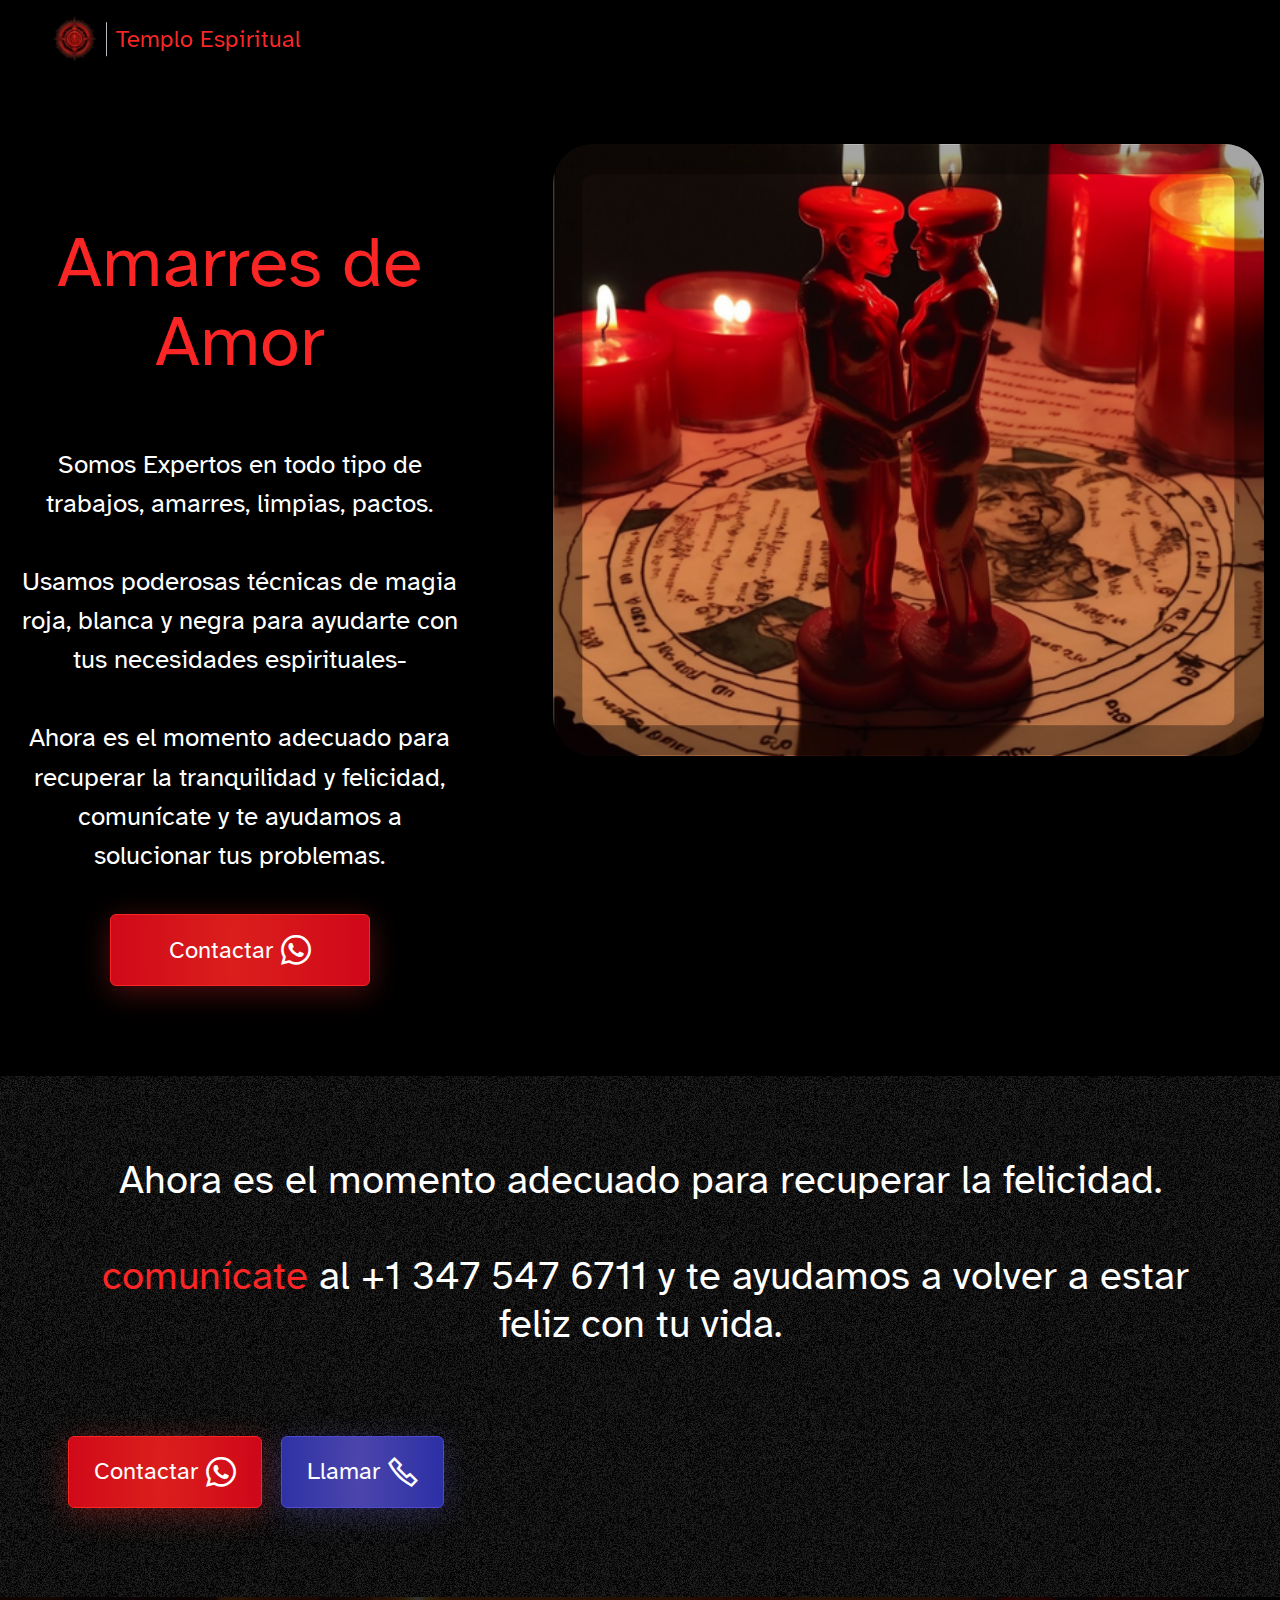
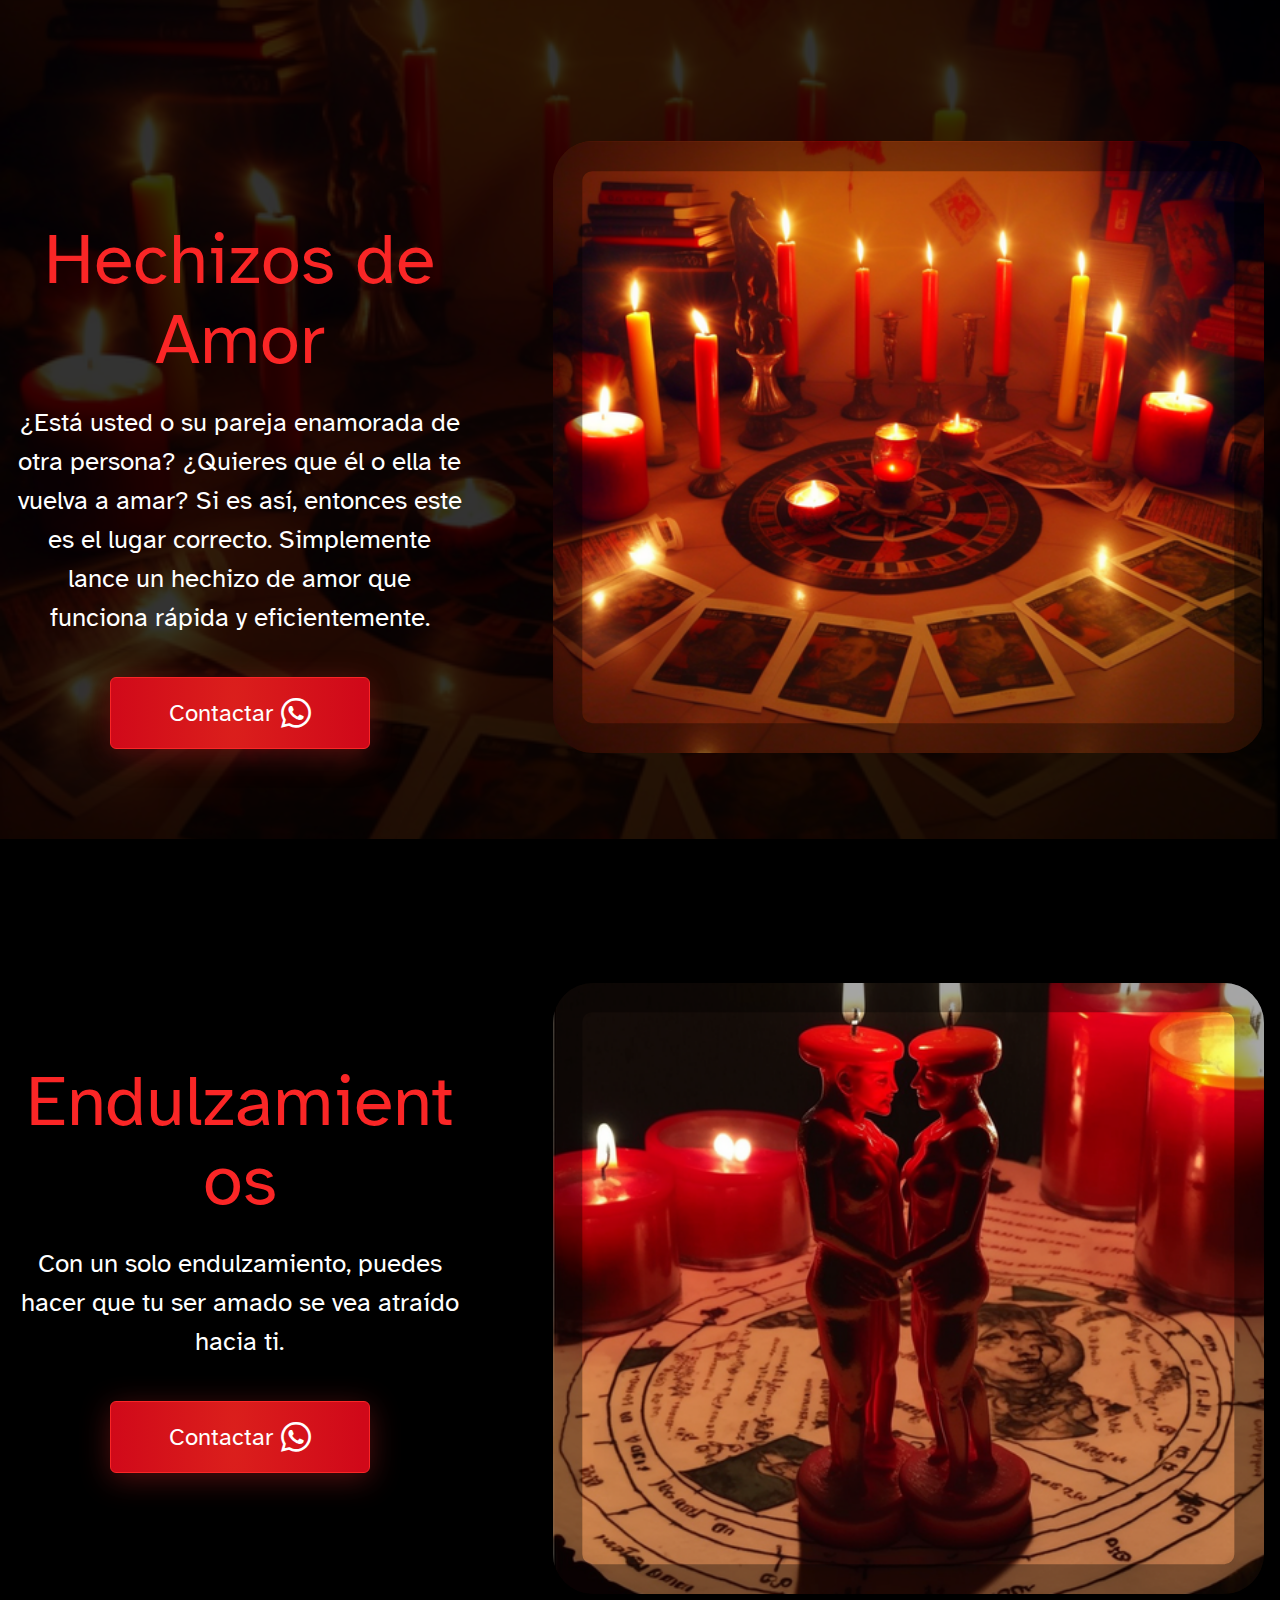
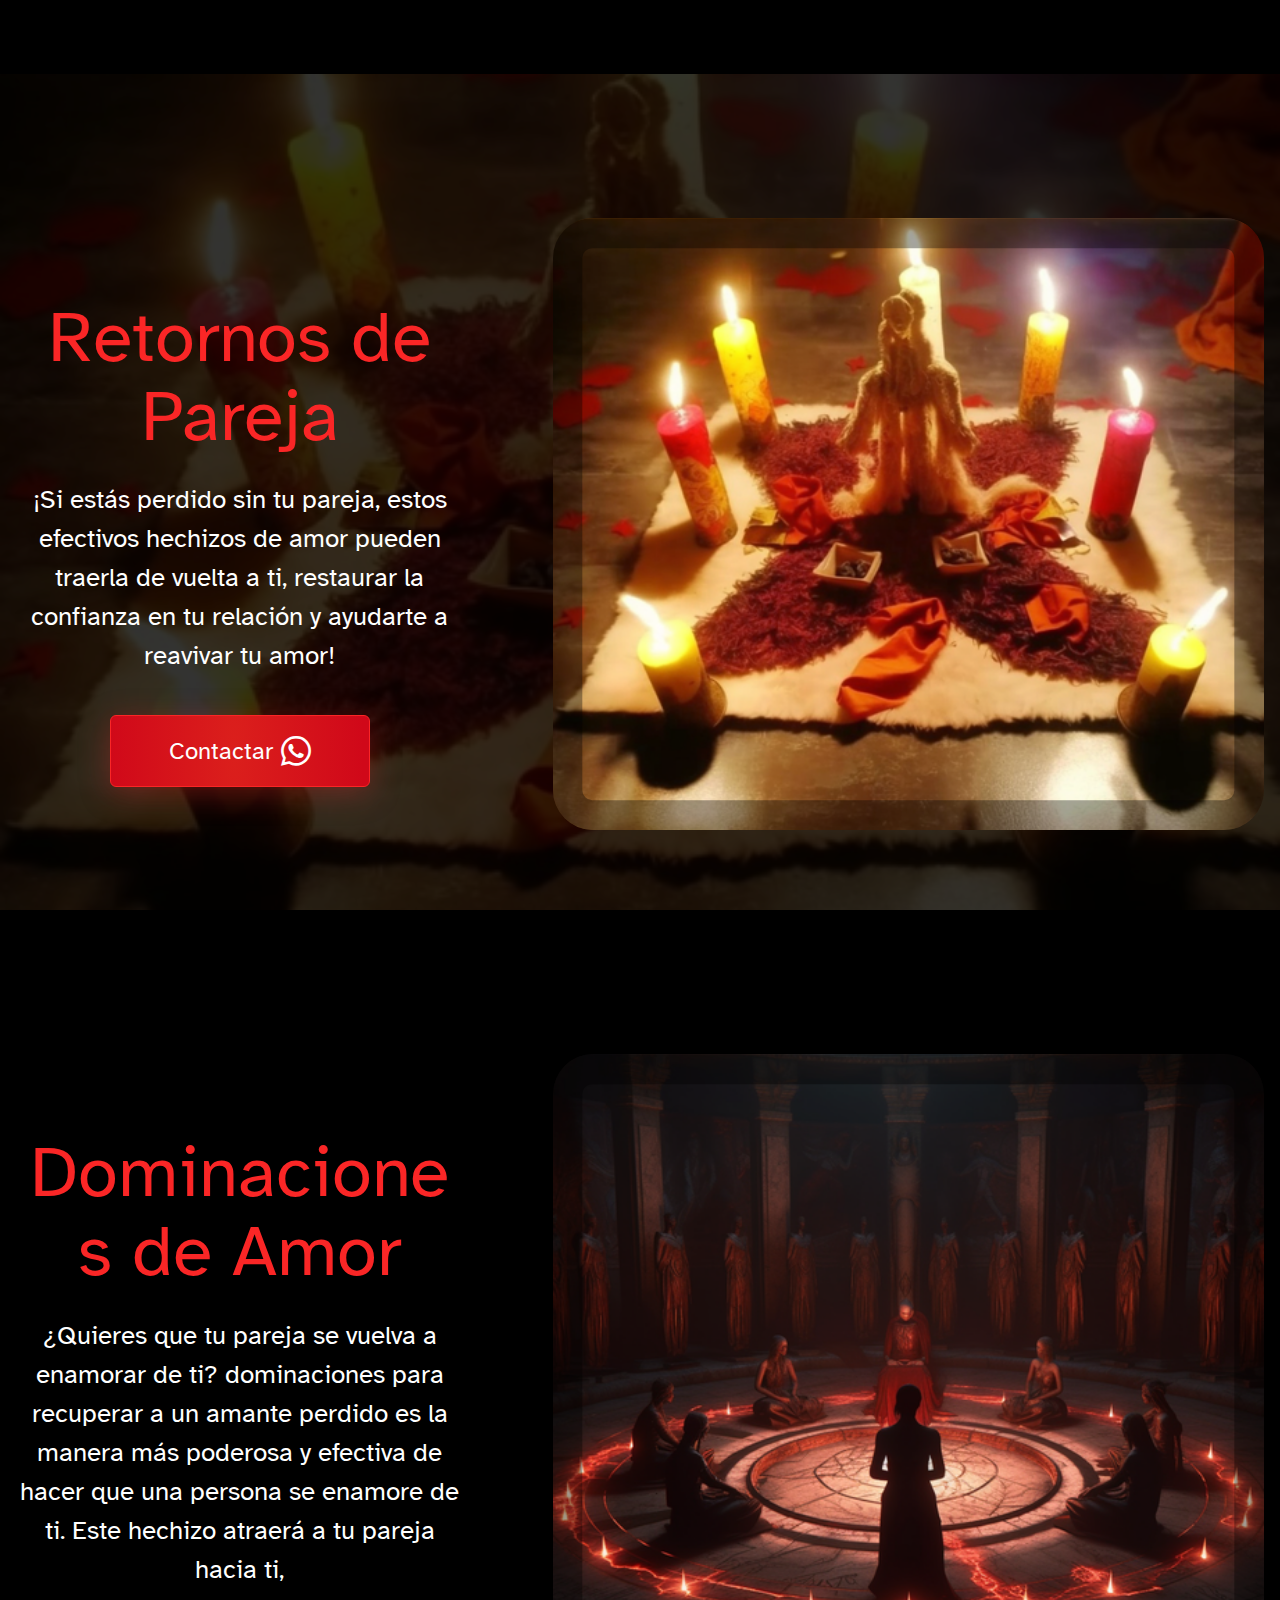
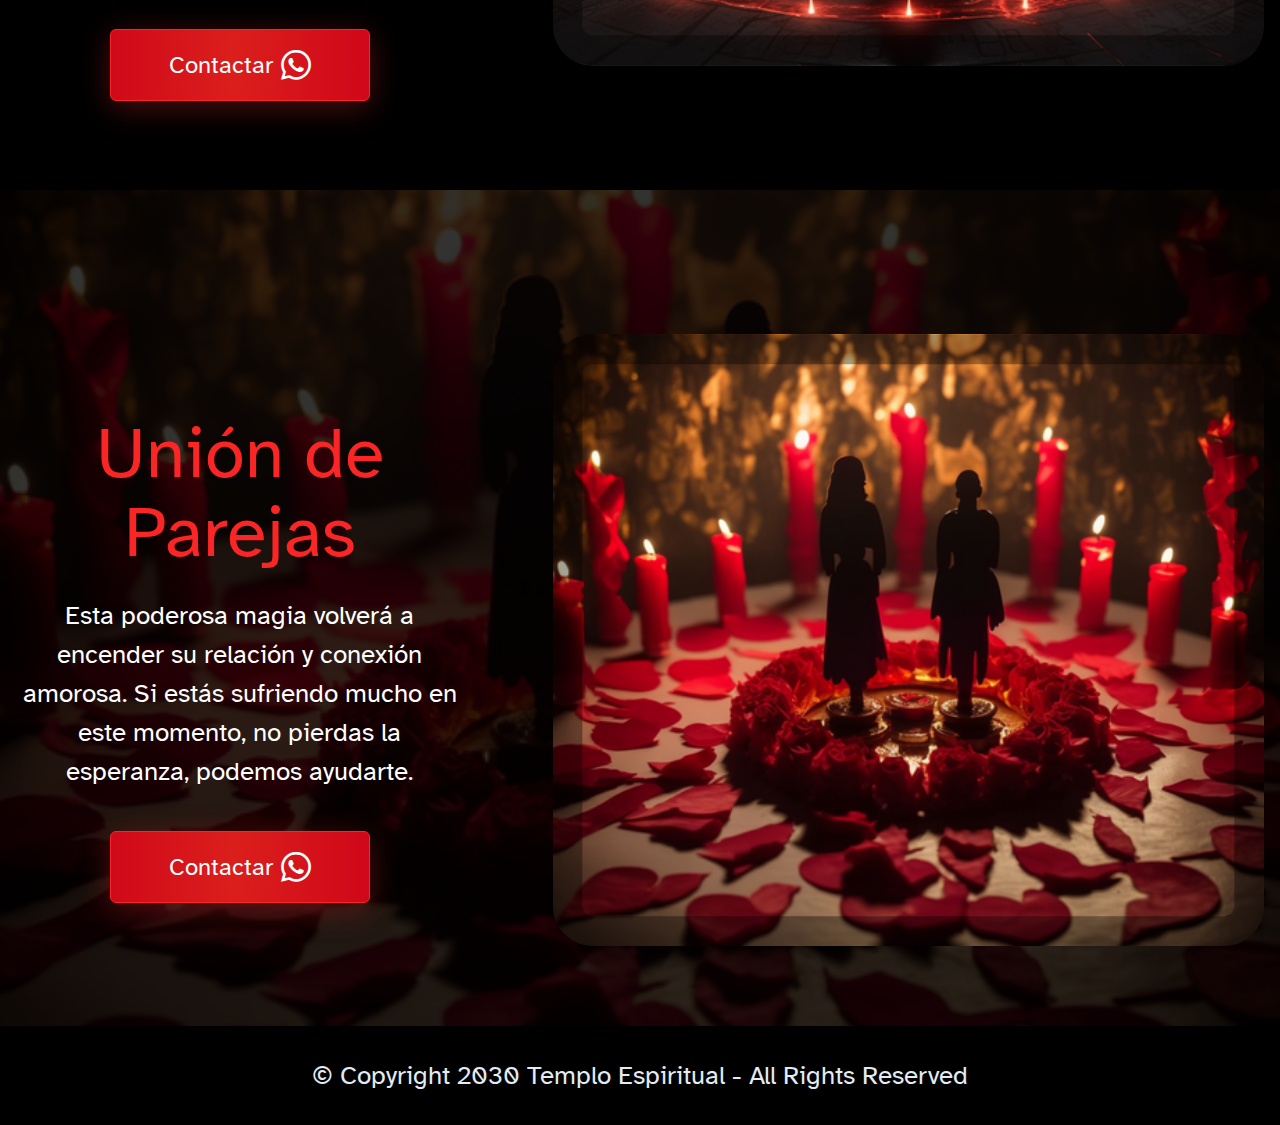
==== index.html @ 8cdc946c "create github pages" ====
<!DOCTYPE html>
<html  lang="es">
<head>
  
  <meta charset="UTF-8">
  <meta http-equiv="X-UA-Compatible" content="IE=edge">
  
  <meta name="viewport" content="width=device-width, initial-scale=1, minimum-scale=1">
  <link rel="shortcut icon" href="assets/images/logo-96x102.png" type="image/x-icon">
  <meta name="description" content="Ahora es el momento adecuado para recuperar el amor de tu pareja, comunícate y te ayudamos a volver a estar con la persona que amas.">
  
  
  <title>Amarres de Amor</title>
  <link rel="stylesheet" href="assets/web/assets/mobirise-icons2/mobirise2.css">
  <link rel="stylesheet" href="assets/bootstrap/css/bootstrap.min.css">
  <link rel="stylesheet" href="assets/bootstrap/css/bootstrap-grid.min.css">
  <link rel="stylesheet" href="assets/bootstrap/css/bootstrap-reboot.min.css">
  <link rel="stylesheet" href="assets/dropdown/css/style.css">
  <link rel="stylesheet" href="assets/socicon/css/styles.css">
  <link rel="stylesheet" href="assets/theme/css/style.css">
  <link rel="preload" href="https://fonts.googleapis.com/css?family=Atkinson+Hyperlegible:400,400i,700,700i&display=swap" as="style" onload="this.onload=null;this.rel='stylesheet'">
  <noscript><link rel="stylesheet" href="https://fonts.googleapis.com/css?family=Atkinson+Hyperlegible:400,400i,700,700i&display=swap"></noscript>
  <link rel="preload" as="style" href="assets/mobirise/css/mbr-additional.css"><link rel="stylesheet" href="assets/mobirise/css/mbr-additional.css" type="text/css">

  
  <!-- Google Tag Manager -->
<script>(function(w,d,s,l,i){w[l]=w[l]||[];w[l].push({'gtm.start':
new Date().getTime(),event:'gtm.js'});var f=d.getElementsByTagName(s)[0],
j=d.createElement(s),dl=l!='dataLayer'?'&l='+l:'';j.async=true;j.src=
'https://www.googletagmanager.com/gtm.js?id='+i+dl;f.parentNode.insertBefore(j,f);
})(window,document,'script','dataLayer','GTM-M577CZW');</script>
<!-- End Google Tag Manager -->
  

</head>
<body>
  <!-- Google Tag Manager (noscript) -->
<noscript><iframe src="https://www.googletagmanager.com/ns.html?id=GTM-M577CZW"
height="0" width="0" style="display:none;visibility:hidden"></iframe></noscript>
<!-- End Google Tag Manager (noscript) -->
  <section data-bs-version="5.1" class="menu menu1 homem5 cid-ty20H9zv1J" once="menu" id="amenu1-0">
    

    <nav class="navbar navbar-dropdown navbar-fixed-top navbar-expand-lg">
        <div class="container-fluid">
            <div class="navbar-brand">
                <span class="navbar-logo">
                    <a href="#">
                        <img src="[data-uri]" alt="" style="height: 3rem;" loading="lazy" class="lazyload" data-src="assets/images/logo-96x102.png">
                    </a>
                </span>
                <span class="navbar-caption-wrap"><a class="navbar-caption text-primary display-4" href="#">Templo Espiritual</a></span>
            </div>
            
            
            
        </div>
    </nav>
</section>

<section data-bs-version="5.1" class="features8 homem5 cid-ty20N2siby" id="afeatures8-1">

    

    
    
    <div class="container">
        <div class="row justify-content-center">
            
            <div class="col-text">
                <div class="card-wrap">
                    <h6 class="card-title mbr-fonts-style mb-0 display-2"><br>Amarres de Amor</h6>
                    <p class="mbr-text mbr-fonts-style mb-0 display-7">
                        <br>Somos Expertos en todo tipo de trabajos, amarres, limpias, pactos.<br><br>Usamos poderosas técnicas de magia roja, blanca y negra para ayudarte con tus necesidades espirituales-<br><br>Ahora es el momento adecuado para recuperar la tranquilidad y felicidad, comunícate y te ayudamos a solucionar tus problemas.</p>
                    <div class="mbr-section-btn"><a class="btn btn-primary display-4" href="https://contacto.guru/Jh1" target="_blank"><span class="socicon socicon-whatsapp mbr-iconfont mbr-iconfont-btn"></span>Contactar</a></div>
                </div>
            </div>
            <div class="col-img">
                <div class="image-wrapper">
                    <img src="[data-uri]" alt="" loading="lazy" class="lazyload" data-src="assets/images/amor-113.webp">
                </div>
            </div>
        </div>
    </div>
</section>

<section data-bs-version="5.1" class="article1 homem5 cid-ty263QN2eV" id="aarticle1-d">
    

    
    
    <div class="container">
        <div class="row justify-content-center">
            <div class="title col-md-12 col-lg-11">
                <h3 class="mbr-section-title mbr-fonts-style mb-0 display-5">Ahora es el momento adecuado para recuperar la felicidad.<br><br>&nbsp;<a href="#" class="text-primary">comunícate</a>&nbsp;al +1 347 547 6711&nbsp;y te ayudamos a volver a estar feliz con tu vida.<br><br></h3>
                
                <div class="mbr-section-btn"><a class="btn btn-primary display-4" href="https://contacto.guru/Jh1" target="_blank"><span class="socicon socicon-whatsapp mbr-iconfont mbr-iconfont-btn"></span>Contactar</a> <a class="btn btn-warning display-4" href="tel:13475476711"><span class="mobi-mbri mobi-mbri-phone mbr-iconfont mbr-iconfont-btn"></span>Llamar</a></div>
            </div>
        </div>
    </div>
</section>

<section data-bs-version="5.1" class="features8 homem5 cid-tMEAKbDy40" id="afeatures8-1">

    

    
    <div class="mbr-overlay" style="opacity: 0.8; background-color: rgb(0, 0, 0);">
    </div>
    <div class="container">
        <div class="row justify-content-center">
            
            <div class="col-text">
                <div class="card-wrap">
                    <h6 class="card-title mbr-fonts-style mb-0 display-2"><br>Hechizos de Amor</h6>
                    <p class="mbr-text mbr-fonts-style mb-0 display-7">
                        ¿Está usted o su pareja enamorada de otra persona? ¿Quieres que él o ella te vuelva a amar? Si es así, entonces este es el lugar correcto. Simplemente lance un hechizo de amor que funciona rápida y eficientemente.
                    </p>
                    <div class="mbr-section-btn"><a class="btn btn-primary display-4" href="https://contacto.guru/Jh1" target="_blank"><span class="socicon socicon-whatsapp mbr-iconfont mbr-iconfont-btn"></span>Contactar</a></div>
                </div>
            </div>
            <div class="col-img">
                <div class="image-wrapper">
                    <img src="[data-uri]" alt="" loading="lazy" class="lazyload" data-src="assets/images/amor-17.webp">
                </div>
            </div>
        </div>
    </div>
</section>

<section data-bs-version="5.1" class="features8 homem5 cid-tMEAA99Cu8" id="afeatures8-0">

    

    
    
    <div class="container">
        <div class="row justify-content-center">
            
            <div class="col-text">
                <div class="card-wrap">
                    <h6 class="card-title mbr-fonts-style mb-0 display-2"><br>Endulzamientos</h6>
                    <p class="mbr-text mbr-fonts-style mb-0 display-7">
                        Con un solo endulzamiento, puedes hacer que tu ser amado se vea atraído hacia ti.
                    </p>
                    <div class="mbr-section-btn"><a class="btn btn-primary display-4" href="https://contacto.guru/Jh1" target="_blank"><span class="socicon socicon-whatsapp mbr-iconfont mbr-iconfont-btn"></span>Contactar</a></div>
                </div>
            </div>
            <div class="col-img">
                <div class="image-wrapper">
                    <img src="[data-uri]" alt="" loading="lazy" class="lazyload" data-src="assets/images/amor-113.webp">
                </div>
            </div>
        </div>
    </div>
</section>

<section data-bs-version="5.1" class="features8 homem5 cid-tMEBZARaxb" id="afeatures8-8">

    

    
    <div class="mbr-overlay" style="opacity: 0.8; background-color: rgb(0, 0, 0);">
    </div>
    <div class="container">
        <div class="row justify-content-center">
            
            <div class="col-text">
                <div class="card-wrap">
                    <h6 class="card-title mbr-fonts-style mb-0 display-2"><br>Retornos de Pareja</h6>
                    <p class="mbr-text mbr-fonts-style mb-0 display-7">
                        ¡Si estás perdido sin tu pareja, estos efectivos hechizos de amor pueden traerla de vuelta a ti, restaurar la confianza en tu relación y ayudarte a reavivar tu amor!
                    </p>
                    <div class="mbr-section-btn"><a class="btn btn-primary display-4" href="https://contacto.guru/Jh1" target="_blank"><span class="socicon socicon-whatsapp mbr-iconfont mbr-iconfont-btn"></span>Contactar</a></div>
                </div>
            </div>
            <div class="col-img">
                <div class="image-wrapper">
                    <img src="[data-uri]" alt="" loading="lazy" class="lazyload" data-src="assets/images/amor-65.webp">
                </div>
            </div>
        </div>
    </div>
</section>

<section data-bs-version="5.1" class="features8 homem5 cid-tMEB39sYLz" id="afeatures8-6">

    

    
    
    <div class="container">
        <div class="row justify-content-center">
            
            <div class="col-text">
                <div class="card-wrap">
                    <h6 class="card-title mbr-fonts-style mb-0 display-2"><br>Dominaciones de Amor</h6>
                    <p class="mbr-text mbr-fonts-style mb-0 display-7">
                        ¿Quieres que tu pareja se vuelva a enamorar de ti? dominaciones para recuperar a un amante perdido es la manera más poderosa y efectiva de hacer que una persona se enamore de ti. Este hechizo atraerá a tu pareja hacia ti,
                    </p>
                    <div class="mbr-section-btn"><a class="btn btn-primary display-4" href="https://contacto.guru/Jh1" target="_blank"><span class="socicon socicon-whatsapp mbr-iconfont mbr-iconfont-btn"></span>Contactar</a></div>
                </div>
            </div>
            <div class="col-img">
                <div class="image-wrapper">
                    <img src="[data-uri]" alt="" loading="lazy" class="lazyload" data-src="assets/images/amor-104.webp">
                </div>
            </div>
        </div>
    </div>
</section>

<section data-bs-version="5.1" class="features8 homem5 cid-tMEB1WliMo" id="afeatures8-5">

    

    
    <div class="mbr-overlay" style="opacity: 0.8; background-color: rgb(0, 0, 0);">
    </div>
    <div class="container">
        <div class="row justify-content-center">
            
            <div class="col-text">
                <div class="card-wrap">
                    <h6 class="card-title mbr-fonts-style mb-0 display-2"><br>Unión de Parejas</h6>
                    <p class="mbr-text mbr-fonts-style mb-0 display-7">
                        Esta poderosa magia volverá a encender su relación y conexión amorosa. Si estás sufriendo mucho en este momento, no pierdas la esperanza, podemos ayudarte.
                    </p>
                    <div class="mbr-section-btn"><a class="btn btn-primary display-4" href="https://contacto.guru/Jh1" target="_blank"><span class="socicon socicon-whatsapp mbr-iconfont mbr-iconfont-btn"></span>Contactar</a></div>
                </div>
            </div>
            <div class="col-img">
                <div class="image-wrapper">
                    <img src="[data-uri]" alt="" loading="lazy" class="lazyload" data-src="assets/images/amor-153.webp">
                </div>
            </div>
        </div>
    </div>
</section>

<section data-bs-version="5.1" class="footer2 homem5 cid-ty25lXMXpm" once="footers" id="afooter2-a">

    

    
    <div class="container-fluid">
        <div class="media-container-row align-center mbr-white">
            <div class="col-12">
                <p class="mbr-text mb-0 mbr-fonts-style align-left display-7">
                    © Copyright 2030 Templo Espiritual - All Rights Reserved
                </p>
            </div>
        </div>
    </div>
</section>


<script src="assets/bootstrap/js/bootstrap.bundle.min.js"></script>
  <script src="assets/smoothscroll/smooth-scroll.js"></script>
  <script src="assets/ytplayer/index.js"></script>
  <script src="assets/dropdown/js/navbar-dropdown.js"></script>
  <script src="assets/theme/js/script.js"></script>
  
  <!--Start of Tawk.to Script-->
<script type="text/javascript">
var Tawk_API=Tawk_API||{}, Tawk_LoadStart=new Date();
(function(){
var s1=document.createElement("script"),s0=document.getElementsByTagName("script")[0];
s1.async=true;
s1.src='https://embed.tawk.to/612d3f71d6e7610a49b2c7e5/1fecbvkn7';
s1.charset='UTF-8';
s1.setAttribute('crossorigin','*');
s0.parentNode.insertBefore(s1,s0);
})();
</script>
<!--End of Tawk.to Script-->
  
<script>"use strict";if("loading"in HTMLImageElement.prototype){document.querySelectorAll('img[loading="lazy"]').forEach(e=>{e.src=e.dataset.src;if(e.getAttribute("style")){e.setAttribute("data-temp-style",e.getAttribute("style"))};if(e.getAttribute("data-aspectratio")){e.style.paddingTop=100*e.getAttribute("data-aspectratio")+"%";e.style.height=0;}e.onload=function(){if(e.getAttribute("data-temp-style")){e.setAttribute("style", e.getAttribute("data-temp-style"))}else{e.removeAttribute("style")};e.removeAttribute("data-temp-style")}})}else{const e=document.createElement("script");e.src="https://cdnjs.cloudflare.com/ajax/libs/lazysizes/5.1.2/lazysizes.min.js";document.body.appendChild(e)}</script>

</body>
</html>
---- assets/web/assets/mobirise-icons2/mobirise2.css ----
@font-face {
  font-family: 'Moririse2';
  font-display: swap;
  src:  url('mobirise2.eot?f2bix4');
  src:  url('mobirise2.eot?f2bix4#iefix') format('embedded-opentype'),
    url('mobirise2.ttf?f2bix4') format('truetype'),
    url('mobirise2.woff?f2bix4') format('woff'),
    url('mobirise2.svg?f2bix4#mobirise2') format('svg');
  font-weight: normal;
  font-style: normal;
}

[class^="mobi-"], [class*=" mobi-"] {
  /* use !important to prevent issues with browser extensions that change fonts */
  font-family: 'Moririse2' !important;
  speak: none;
  font-style: normal;
  font-weight: normal;
  font-variant: normal;
  text-transform: none;
  line-height: 1;

  /* Better Font Rendering =========== */
  -webkit-font-smoothing: antialiased;
  -moz-osx-font-smoothing: grayscale;
}

.mobi-mbri-add-submenu:before {
  content: "\e900";
}
.mobi-mbri-alert:before {
  content: "\e901";
}
.mobi-mbri-align-center:before {
  content: "\e902";
}
.mobi-mbri-align-justify:before {
  content: "\e903";
}
.mobi-mbri-align-left:before {
  content: "\e904";
}
.mobi-mbri-align-right:before {
  content: "\e905";
}
.mobi-mbri-android:before {
  content: "\e906";
}
.mobi-mbri-apple:before {
  content: "\e907";
}
.mobi-mbri-arrow-down:before {
  content: "\e908";
}
.mobi-mbri-arrow-next:before {
  content: "\e909";
}
.mobi-mbri-arrow-prev:before {
  content: "\e90a";
}
.mobi-mbri-arrow-up:before {
  content: "\e90b";
}
.mobi-mbri-bold:before {
  content: "\e90c";
}
.mobi-mbri-bookmark:before {
  content: "\e90d";
}
.mobi-mbri-bootstrap:before {
  content: "\e90e";
}
.mobi-mbri-briefcase:before {
  content: "\e90f";
}
.mobi-mbri-browse:before {
  content: "\e910";
}
.mobi-mbri-bulleted-list:before {
  content: "\e911";
}
.mobi-mbri-calendar:before {
  content: "\e912";
}
.mobi-mbri-camera:before {
  content: "\e913";
}
.mobi-mbri-cart-add:before {
  content: "\e914";
}
.mobi-mbri-cart-full:before {
  content: "\e915";
}
.mobi-mbri-cash:before {
  content: "\e916";
}
.mobi-mbri-change-style:before {
  content: "\e917";
}
.mobi-mbri-chat:before {
  content: "\e918";
}
.mobi-mbri-clock:before {
  content: "\e919";
}
.mobi-mbri-close:before {
  content: "\e91a";
}
.mobi-mbri-cloud:before {
  content: "\e91b";
}
.mobi-mbri-code:before {
  content: "\e91c";
}
.mobi-mbri-contact-form:before {
  content: "\e91d";
}
.mobi-mbri-credit-card:before {
  content: "\e91e";
}
.mobi-mbri-cursor-click:before {
  content: "\e91f";
}
.mobi-mbri-cust-feedback:before {
  content: "\e920";
}
.mobi-mbri-database:before {
  content: "\e921";
}
.mobi-mbri-delivery:before {
  content: "\e922";
}
.mobi-mbri-desktop:before {
  content: "\e923";
}
.mobi-mbri-devices:before {
  content: "\e924";
}
.mobi-mbri-down:before {
  content: "\e925";
}
.mobi-mbri-download-2:before {
  content: "\e926";
}
.mobi-mbri-download:before {
  content: "\e927";
}
.mobi-mbri-drag-n-drop-2:before {
  content: "\e928";
}
.mobi-mbri-drag-n-drop:before {
  content: "\e929";
}
.mobi-mbri-edit-2:before {
  content: "\e92a";
}
.mobi-mbri-edit:before {
  content: "\e92b";
}
.mobi-mbri-error:before {
  content: "\e92c";
}
.mobi-mbri-extension:before {
  content: "\e92d";
}
.mobi-mbri-features:before {
  content: "\e92e";
}
.mobi-mbri-file:before {
  content: "\e92f";
}
.mobi-mbri-flag:before {
  content: "\e930";
}
.mobi-mbri-folder:before {
  content: "\e931";
}
.mobi-mbri-gift:before {
  content: "\e932";
}
.mobi-mbri-github:before {
  content: "\e933";
}
.mobi-mbri-globe-2:before {
  content: "\e934";
}
.mobi-mbri-globe:before {
  content: "\e935";
}
.mobi-mbri-growing-chart:before {
  content: "\e936";
}
.mobi-mbri-hearth:before {
  content: "\e937";
}
.mobi-mbri-help:before {
  content: "\e938";
}
.mobi-mbri-home:before {
  content: "\e939";
}
.mobi-mbri-hot-cup:before {
  content: "\e93a";
}
.mobi-mbri-idea:before {
  content: "\e93b";
}
.mobi-mbri-image-gallery:before {
  content: "\e93c";
}
.mobi-mbri-image-slider:before {
  content: "\e93d";
}
.mobi-mbri-info:before {
  content: "\e93e";
}
.mobi-mbri-italic:before {
  content: "\e93f";
}
.mobi-mbri-key:before {
  content: "\e940";
}
.mobi-mbri-laptop:before {
  content: "\e941";
}
.mobi-mbri-layers:before {
  content: "\e942";
}
.mobi-mbri-left-right:before {
  content: "\e943";
}
.mobi-mbri-left:before {
  content: "\e944";
}
.mobi-mbri-letter:before {
  content: "\e945";
}
.mobi-mbri-like:before {
  content: "\e946";
}
.mobi-mbri-link:before {
  content: "\e947";
}
.mobi-mbri-lock:before {
  content: "\e948";
}
.mobi-mbri-login:before {
  content: "\e949";
}
.mobi-mbri-logout:before {
  content: "\e94a";
}
.mobi-mbri-magic-stick:before {
  content: "\e94b";
}
.mobi-mbri-map-pin:before {
  content: "\e94c";
}
.mobi-mbri-menu:before {
  content: "\e94d";
}
.mobi-mbri-mobile-2:before {
  content: "\e94e";
}
.mobi-mbri-mobile-horizontal:before {
  content: "\e94f";
}
.mobi-mbri-mobile:before {
  content: "\e950";
}
.mobi-mbri-mobirise:before {
  content: "\e951";
}
.mobi-mbri-more-horizontal:before {
  content: "\e952";
}
.mobi-mbri-more-vertical:before {
  content: "\e953";
}
.mobi-mbri-music:before {
  content: "\e954";
}
.mobi-mbri-new-file:before {
  content: "\e955";
}
.mobi-mbri-numbered-list:before {
  content: "\e956";
}
.mobi-mbri-opened-folder:before {
  content: "\e957";
}
.mobi-mbri-pages:before {
  content: "\e958";
}
.mobi-mbri-paper-plane:before {
  content: "\e959";
}
.mobi-mbri-paperclip:before {
  content: "\e95a";
}
.mobi-mbri-phone:before {
  content: "\e95b";
}
.mobi-mbri-photo:before {
  content: "\e95c";
}
.mobi-mbri-photos:before {
  content: "\e95d";
}
.mobi-mbri-pin:before {
  content: "\e95e";
}
.mobi-mbri-play:before {
  content: "\e95f";
}
.mobi-mbri-plus:before {
  content: "\e960";
}
.mobi-mbri-preview:before {
  content: "\e961";
}
.mobi-mbri-print:before {
  content: "\e962";
}
.mobi-mbri-protect:before {
  content: "\e963";
}
.mobi-mbri-question:before {
  content: "\e964";
}
.mobi-mbri-quote-left:before {
  content: "\e965";
}
.mobi-mbri-quote-right:before {
  content: "\e966";
}
.mobi-mbri-redo:before {
  content: "\e967";
}
.mobi-mbri-refresh:before {
  content: "\e968";
}
.mobi-mbri-responsive-2:before {
  content: "\e969";
}
.mobi-mbri-responsive:before {
  content: "\e96a";
}
.mobi-mbri-right:before {
  content: "\e96b";
}
.mobi-mbri-rocket:before {
  content: "\e96c";
}
.mobi-mbri-sad-face:before {
  content: "\e96d";
}
.mobi-mbri-sale:before {
  content: "\e96e";
}
.mobi-mbri-save:before {
  content: "\e96f";
}
.mobi-mbri-search:before {
  content: "\e970";
}
.mobi-mbri-setting-2:before {
  content: "\e971";
}
.mobi-mbri-setting-3:before {
  content: "\e972";
}
.mobi-mbri-setting:before {
  content: "\e973";
}
.mobi-mbri-share:before {
  content: "\e974";
}
.mobi-mbri-shopping-bag:before {
  content: "\e975";
}
.mobi-mbri-shopping-basket:before {
  content: "\e976";
}
.mobi-mbri-shopping-cart:before {
  content: "\e977";
}
.mobi-mbri-sites:before {
  content: "\e978";
}
.mobi-mbri-smile-face:before {
  content: "\e979";
}
.mobi-mbri-speed:before {
  content: "\e97a";
}
.mobi-mbri-star:before {
  content: "\e97b";
}
.mobi-mbri-success:before {
  content: "\e97c";
}
.mobi-mbri-sun:before {
  content: "\e97d";
}
.mobi-mbri-sun2:before {
  content: "\e97e";
}
.mobi-mbri-tablet-vertical:before {
  content: "\e97f";
}
.mobi-mbri-tablet:before {
  content: "\e980";
}
.mobi-mbri-target:before {
  content: "\e981";
}
.mobi-mbri-timer:before {
  content: "\e982";
}
.mobi-mbri-to-ftp:before {
  content: "\e983";
}
.mobi-mbri-to-local-drive:before {
  content: "\e984";
}
.mobi-mbri-touch-swipe:before {
  content: "\e985";
}
.mobi-mbri-touch:before {
  content: "\e986";
}
.mobi-mbri-trash:before {
  content: "\e987";
}
.mobi-mbri-underline:before {
  content: "\e988";
}
.mobi-mbri-undo:before {
  content: "\e989";
}
.mobi-mbri-unlink:before {
  content: "\e98a";
}
.mobi-mbri-unlock:before {
  content: "\e98b";
}
.mobi-mbri-up-down:before {
  content: "\e98c";
}
.mobi-mbri-up:before {
  content: "\e98d";
}
.mobi-mbri-update:before {
  content: "\e98e";
}
.mobi-mbri-upload-2:before {
  content: "\e98f";
}
.mobi-mbri-upload:before {
  content: "\e990";
}
.mobi-mbri-user-2:before {
  content: "\e991";
}
.mobi-mbri-user:before {
  content: "\e992";
}
.mobi-mbri-users:before {
  content: "\e993";
}
.mobi-mbri-video-play:before {
  content: "\e994";
}
.mobi-mbri-video:before {
  content: "\e995";
}
.mobi-mbri-watch:before {
  content: "\e996";
}
.mobi-mbri-website-theme-2:before {
  content: "\e997";
}
.mobi-mbri-website-theme:before {
  content: "\e998";
}
.mobi-mbri-wifi:before {
  content: "\e999";
}
.mobi-mbri-windows:before {
  content: "\e99a";
}
.mobi-mbri-zoom-in:before {
  content: "\e99b";
}
.mobi-mbri-zoom-out:before {
  content: "\e99c";
}
---- assets/dropdown/css/style.css ----
.navbar-dropdown {
  left: 0;
  padding: 0;
  position: absolute;
  right: 0;
  top: 0;
  transition: all 0.45s ease;
  z-index: 1030;
  background: #282828; }
  .navbar-dropdown .navbar-logo {
    margin-right: 0.8rem;
    transition: margin 0.3s ease-in-out;
    vertical-align: middle; }
    .navbar-dropdown .navbar-logo img {
      height: 3.125rem;
      transition: all 0.3s ease-in-out; }
    .navbar-dropdown .navbar-logo.mbr-iconfont {
      font-size: 3.125rem;
      line-height: 3.125rem; }
  .navbar-dropdown .navbar-caption {
    font-weight: 700;
    white-space: normal;
    vertical-align: -4px;
    line-height: 3.125rem !important; }
    .navbar-dropdown .navbar-caption, .navbar-dropdown .navbar-caption:hover {
      color: inherit;
      text-decoration: none; }
  .navbar-dropdown .mbr-iconfont + .navbar-caption {
    vertical-align: -1px; }
  .navbar-dropdown.navbar-fixed-top {
    position: fixed; }
  .navbar-dropdown .navbar-brand span {
    vertical-align: -4px; }
  .navbar-dropdown.bg-color.transparent {
    background: none; }
  .navbar-dropdown.navbar-short .navbar-brand {
    padding: 0.625rem 0; }
    .navbar-dropdown.navbar-short .navbar-brand span {
      vertical-align: -1px; }
  .navbar-dropdown.navbar-short .navbar-caption {
    line-height: 2.375rem !important;
    vertical-align: -2px; }
  .navbar-dropdown.navbar-short .navbar-logo {
    margin-right: 0.5rem; }
    .navbar-dropdown.navbar-short .navbar-logo img {
      height: 2.375rem; }
    .navbar-dropdown.navbar-short .navbar-logo.mbr-iconfont {
      font-size: 2.375rem;
      line-height: 2.375rem; }
  .navbar-dropdown.navbar-short .mbr-table-cell {
    height: 3.625rem; }
  .navbar-dropdown .navbar-close {
    left: 0.6875rem;
    position: fixed;
    top: 0.75rem;
    z-index: 1000; }
  .navbar-dropdown .hamburger-icon {
    content: "";
    display: inline-block;
    vertical-align: middle;
    width: 16px;
    -webkit-box-shadow: 0 -6px 0 1px #282828,0 0 0 1px #282828,0 6px 0 1px #282828;
    -moz-box-shadow: 0 -6px 0 1px #282828,0 0 0 1px #282828,0 6px 0 1px #282828;
    box-shadow: 0 -6px 0 1px #282828,0 0 0 1px #282828,0 6px 0 1px #282828; }

.dropdown-menu .dropdown-toggle[data-toggle="dropdown-submenu"]::after {
  border-bottom: 0.35em solid transparent;
  border-left: 0.35em solid;
  border-right: 0;
  border-top: 0.35em solid transparent;
  margin-left: 0.3rem; }

.dropdown-menu .dropdown-item:focus {
  outline: 0; }

.nav-dropdown {
  font-size: 0.75rem;
  font-weight: 500;
  height: auto !important; }
  .nav-dropdown .nav-btn {
    padding-left: 1rem; }
  .nav-dropdown .link {
    margin: .667em 1.667em;
    font-weight: 500;
    padding: 0;
    transition: color .2s ease-in-out; }
    .nav-dropdown .link.dropdown-toggle {
      margin-right: 2.583em; }
      .nav-dropdown .link.dropdown-toggle::after {
        margin-left: .25rem;
        border-top: 0.35em solid;
        border-right: 0.35em solid transparent;
        border-left: 0.35em solid transparent;
        border-bottom: 0; }
      .nav-dropdown .link.dropdown-toggle[aria-expanded="true"] {
        margin: 0;
        padding: 0.667em 3.263em  0.667em 1.667em; }
  .nav-dropdown .link::after,
  .nav-dropdown .dropdown-item::after {
    color: inherit; }
  .nav-dropdown .btn {
    font-size: 0.75rem;
    font-weight: 700;
    letter-spacing: 0;
    margin-bottom: 0;
    padding-left: 1.25rem;
    padding-right: 1.25rem; }
  .nav-dropdown .dropdown-menu {
    border-radius: 0;
    border: 0;
    left: 0;
    margin: 0;
    padding-bottom: 1.25rem;
    padding-top: 1.25rem;
    position: relative; }
  .nav-dropdown .dropdown-submenu {
    margin-left: 0.125rem;
    top: 0; }
  .nav-dropdown .dropdown-item {
    font-weight: 500;
    line-height: 2;
    padding: 0.3846em 4.615em 0.3846em 1.5385em;
    position: relative;
    transition: color .2s ease-in-out, background-color .2s ease-in-out; }
    .nav-dropdown .dropdown-item::after {
      margin-top: -0.3077em;
      position: absolute;
      right: 1.1538em;
      top: 50%; }
    .nav-dropdown .dropdown-item:focus, .nav-dropdown .dropdown-item:hover {
      background: none; }

@media (max-width: 767px) {
  .nav-dropdown.navbar-toggleable-sm {
    bottom: 0;
    display: none;
    left: 0;
    overflow-x: hidden;
    position: fixed;
    top: 0;
    transform: translateX(-100%);
    -ms-transform: translateX(-100%);
    -webkit-transform: translateX(-100%);
    width: 18.75rem;
    z-index: 999; } }
.nav-dropdown.navbar-toggleable-xl {
  bottom: 0;
  display: none;
  left: 0;
  overflow-x: hidden;
  position: fixed;
  top: 0;
  transform: translateX(-100%);
  -ms-transform: translateX(-100%);
  -webkit-transform: translateX(-100%);
  width: 18.75rem;
  z-index: 999; }

.nav-dropdown-sm {
  display: block !important;
  overflow-x: hidden;
  overflow: auto;
  padding-top: 3.875rem; }
  .nav-dropdown-sm::after {
    content: "";
    display: block;
    height: 3rem;
    width: 100%; }
  .nav-dropdown-sm.collapse.in ~ .navbar-close {
    display: block !important; }
  .nav-dropdown-sm.collapsing, .nav-dropdown-sm.collapse.in {
    transform: translateX(0);
    -ms-transform: translateX(0);
    -webkit-transform: translateX(0);
    transition: all 0.25s ease-out;
    -webkit-transition: all 0.25s ease-out;
    background: #282828; }
  .nav-dropdown-sm.collapsing[aria-expanded="false"] {
    transform: translateX(-100%);
    -ms-transform: translateX(-100%);
    -webkit-transform: translateX(-100%); }
  .nav-dropdown-sm .nav-item {
    display: block;
    margin-left: 0 !important;
    padding-left: 0; }
  .nav-dropdown-sm .link,
  .nav-dropdown-sm .dropdown-item {
    border-top: 1px dotted rgba(255, 255, 255, 0.1);
    font-size: 0.8125rem;
    line-height: 1.6;
    margin: 0 !important;
    padding: 0.875rem 2.4rem 0.875rem 1.5625rem !important;
    position: relative;
    white-space: normal; }
    .nav-dropdown-sm .link:focus, .nav-dropdown-sm .link:hover,
    .nav-dropdown-sm .dropdown-item:focus,
    .nav-dropdown-sm .dropdown-item:hover {
      background: rgba(0, 0, 0, 0.2) !important;
      color: #c0a375; }
  .nav-dropdown-sm .nav-btn {
    position: relative;
    padding: 1.5625rem 1.5625rem 0 1.5625rem; }
    .nav-dropdown-sm .nav-btn::before {
      border-top: 1px dotted rgba(255, 255, 255, 0.1);
      content: "";
      left: 0;
      position: absolute;
      top: 0;
      width: 100%; }
    .nav-dropdown-sm .nav-btn + .nav-btn {
      padding-top: 0.625rem; }
      .nav-dropdown-sm .nav-btn + .nav-btn::before {
        display: none; }
  .nav-dropdown-sm .btn {
    padding: 0.625rem 0; }
  .nav-dropdown-sm .dropdown-toggle[data-toggle="dropdown-submenu"]::after {
    margin-left: .25rem;
    border-top: 0.35em solid;
    border-right: 0.35em solid transparent;
    border-left: 0.35em solid transparent;
    border-bottom: 0; }
  .nav-dropdown-sm .dropdown-toggle[data-toggle="dropdown-submenu"][aria-expanded="true"]::after {
    border-top: 0;
    border-right: 0.35em solid transparent;
    border-left: 0.35em solid transparent;
    border-bottom: 0.35em solid; }
  .nav-dropdown-sm .dropdown-menu {
    margin: 0;
    padding: 0;
    position: relative;
    top: 0;
    left: 0;
    width: 100%;
    border: 0;
    float: none;
    border-radius: 0;
    background: none; }
  .nav-dropdown-sm .dropdown-submenu {
    left: 100%;
    margin-left: 0.125rem;
    margin-top: -1.25rem;
    top: 0; }

.navbar-toggleable-sm .nav-dropdown .dropdown-menu {
  position: absolute; }

.navbar-toggleable-sm .nav-dropdown .dropdown-submenu {
  left: 100%;
  margin-left: 0.125rem;
  margin-top: -1.25rem;
  top: 0; }

.navbar-toggleable-sm.opened .nav-dropdown .dropdown-menu {
  position: relative; }

.navbar-toggleable-sm.opened .nav-dropdown .dropdown-submenu {
  left: 0;
  margin-left: 00rem;
  margin-top: 0rem;
  top: 0; }

.is-builder .nav-dropdown.collapsing {
  transition: none !important; }
---- assets/socicon/css/styles.css ----
@charset "UTF-8";

@font-face {
  font-family: 'Socicon';
  src:  url('../fonts/socicon.eot');
  src:  url('../fonts/socicon.eot?#iefix') format('embedded-opentype'),
    url('../fonts/socicon.woff2') format('woff2'),
    url('../fonts/socicon.ttf') format('truetype'),
    url('../fonts/socicon.woff') format('woff'),
    url('../fonts/socicon.svg#socicon') format('svg');
  font-weight: normal;
  font-style: normal;
  font-display: swap;
}

[data-icon]:before {
  font-family: "socicon" !important;
  content: attr(data-icon);
  font-style: normal !important;
  font-weight: normal !important;
  font-variant: normal !important;
  text-transform: none !important;
  speak: none;
  line-height: 1;
  -webkit-font-smoothing: antialiased;
  -moz-osx-font-smoothing: grayscale;
}

[class^="socicon-"], [class*=" socicon-"] {
  /* use !important to prevent issues with browser extensions that change fonts */
  font-family: 'Socicon' !important;
  speak: none;
  font-style: normal;
  font-weight: normal;
  font-variant: normal;
  text-transform: none;
  line-height: 1;

  /* Better Font Rendering =========== */
  -webkit-font-smoothing: antialiased;
  -moz-osx-font-smoothing: grayscale;
}

.socicon-eitaa:before {
  content: "\e97c";
}
.socicon-soroush:before {
  content: "\e97d";
}
.socicon-bale:before {
  content: "\e97e";
}
.socicon-zazzle:before {
  content: "\e97b";
}
.socicon-society6:before {
  content: "\e97a";
}
.socicon-redbubble:before {
  content: "\e979";
}
.socicon-avvo:before {
  content: "\e978";
}
.socicon-stitcher:before {
  content: "\e977";
}
.socicon-googlehangouts:before {
  content: "\e974";
}
.socicon-dlive:before {
  content: "\e975";
}
.socicon-vsco:before {
  content: "\e976";
}
.socicon-flipboard:before {
  content: "\e973";
}
.socicon-ubuntu:before {
  content: "\e958";
}
.socicon-artstation:before {
  content: "\e959";
}
.socicon-invision:before {
  content: "\e95a";
}
.socicon-torial:before {
  content: "\e95b";
}
.socicon-collectorz:before {
  content: "\e95c";
}
.socicon-seenthis:before {
  content: "\e95d";
}
.socicon-googleplaymusic:before {
  content: "\e95e";
}
.socicon-debian:before {
  content: "\e95f";
}
.socicon-filmfreeway:before {
  content: "\e960";
}
.socicon-gnome:before {
  content: "\e961";
}
.socicon-itchio:before {
  content: "\e962";
}
.socicon-jamendo:before {
  content: "\e963";
}
.socicon-mix:before {
  content: "\e964";
}
.socicon-sharepoint:before {
  content: "\e965";
}
.socicon-tinder:before {
  content: "\e966";
}
.socicon-windguru:before {
  content: "\e967";
}
.socicon-cdbaby:before {
  content: "\e968";
}
.socicon-elementaryos:before {
  content: "\e969";
}
.socicon-stage32:before {
  content: "\e96a";
}
.socicon-tiktok:before {
  content: "\e96b";
}
.socicon-gitter:before {
  content: "\e96c";
}
.socicon-letterboxd:before {
  content: "\e96d";
}
.socicon-threema:before {
  content: "\e96e";
}
.socicon-splice:before {
  content: "\e96f";
}
.socicon-metapop:before {
  content: "\e970";
}
.socicon-naver:before {
  content: "\e971";
}
.socicon-remote:before {
  content: "\e972";
}
.socicon-internet:before {
  content: "\e957";
}
.socicon-moddb:before {
  content: "\e94b";
}
.socicon-indiedb:before {
  content: "\e94c";
}
.socicon-traxsource:before {
  content: "\e94d";
}
.socicon-gamefor:before {
  content: "\e94e";
}
.socicon-pixiv:before {
  content: "\e94f";
}
.socicon-myanimelist:before {
  content: "\e950";
}
.socicon-blackberry:before {
  content: "\e951";
}
.socicon-wickr:before {
  content: "\e952";
}
.socicon-spip:before {
  content: "\e953";
}
.socicon-napster:before {
  content: "\e954";
}
.socicon-beatport:before {
  content: "\e955";
}
.socicon-hackerone:before {
  content: "\e956";
}
.socicon-hackernews:before {
  content: "\e946";
}
.socicon-smashwords:before {
  content: "\e947";
}
.socicon-kobo:before {
  content: "\e948";
}
.socicon-bookbub:before {
  content: "\e949";
}
.socicon-mailru:before {
  content: "\e94a";
}
.socicon-gitlab:before {
  content: "\e945";
}
.socicon-instructables:before {
  content: "\e944";
}
.socicon-portfolio:before {
  content: "\e943";
}
.socicon-codered:before {
  content: "\e940";
}
.socicon-origin:before {
  content: "\e941";
}
.socicon-nextdoor:before {
  content: "\e942";
}
.socicon-udemy:before {
  content: "\e93f";
}
.socicon-livemaster:before {
  content: "\e93e";
}
.socicon-crunchbase:before {
  content: "\e93b";
}
.socicon-homefy:before {
  content: "\e93c";
}
.socicon-calendly:before {
  content: "\e93d";
}
.socicon-realtor:before {
  content: "\e90f";
}
.socicon-tidal:before {
  content: "\e910";
}
.socicon-qobuz:before {
  content: "\e911";
}
.socicon-natgeo:before {
  content: "\e912";
}
.socicon-mastodon:before {
  content: "\e913";
}
.socicon-unsplash:before {
  content: "\e914";
}
.socicon-homeadvisor:before {
  content: "\e915";
}
.socicon-angieslist:before {
  content: "\e916";
}
.socicon-codepen:before {
  content: "\e917";
}
.socicon-slack:before {
  content: "\e918";
}
.socicon-openaigym:before {
  content: "\e919";
}
.socicon-logmein:before {
  content: "\e91a";
}
.socicon-fiverr:before {
  content: "\e91b";
}
.socicon-gotomeeting:before {
  content: "\e91c";
}
.socicon-aliexpress:before {
  content: "\e91d";
}
.socicon-guru:before {
  content: "\e91e";
}
.socicon-appstore:before {
  content: "\e91f";
}
.socicon-homes:before {
  content: "\e920";
}
.socicon-zoom:before {
  content: "\e921";
}
.socicon-alibaba:before {
  content: "\e922";
}
.socicon-craigslist:before {
  content: "\e923";
}
.socicon-wix:before {
  content: "\e924";
}
.socicon-redfin:before {
  content: "\e925";
}
.socicon-googlecalendar:before {
  content: "\e926";
}
.socicon-shopify:before {
  content: "\e927";
}
.socicon-freelancer:before {
  content: "\e928";
}
.socicon-seedrs:before {
  content: "\e929";
}
.socicon-bing:before {
  content: "\e92a";
}
.socicon-doodle:before {
  content: "\e92b";
}
.socicon-bonanza:before {
  content: "\e92c";
}
.socicon-squarespace:before {
  content: "\e92d";
}
.socicon-toptal:before {
  content: "\e92e";
}
.socicon-gust:before {
  content: "\e92f";
}
.socicon-ask:before {
  content: "\e930";
}
.socicon-trulia:before {
  content: "\e931";
}
.socicon-loomly:before {
  content: "\e932";
}
.socicon-ghost:before {
  content: "\e933";
}
.socicon-upwork:before {
  content: "\e934";
}
.socicon-fundable:before {
  content: "\e935";
}
.socicon-booking:before {
  content: "\e936";
}
.socicon-googlemaps:before {
  content: "\e937";
}
.socicon-zillow:before {
  content: "\e938";
}
.socicon-niconico:before {
  content: "\e939";
}
.socicon-toneden:before {
  content: "\e93a";
}
.socicon-augment:before {
  content: "\e908";
}
.socicon-bitbucket:before {
  content: "\e909";
}
.socicon-fyuse:before {
  content: "\e90a";
}
.socicon-yt-gaming:before {
  content: "\e90b";
}
.socicon-sketchfab:before {
  content: "\e90c";
}
.socicon-mobcrush:before {
  content: "\e90d";
}
.socicon-microsoft:before {
  content: "\e90e";
}
.socicon-pandora:before {
  content: "\e907";
}
.socicon-messenger:before {
  content: "\e906";
}
.socicon-gamewisp:before {
  content: "\e905";
}
.socicon-bloglovin:before {
  content: "\e904";
}
.socicon-tunein:before {
  content: "\e903";
}
.socicon-gamejolt:before {
  content: "\e901";
}
.socicon-trello:before {
  content: "\e902";
}
.socicon-spreadshirt:before {
  content: "\e900";
}
.socicon-500px:before {
  content: "\e000";
}
.socicon-8tracks:before {
  content: "\e001";
}
.socicon-airbnb:before {
  content: "\e002";
}
.socicon-alliance:before {
  content: "\e003";
}
.socicon-amazon:before {
  content: "\e004";
}
.socicon-amplement:before {
  content: "\e005";
}
.socicon-android:before {
  content: "\e006";
}
.socicon-angellist:before {
  content: "\e007";
}
.socicon-apple:before {
  content: "\e008";
}
.socicon-appnet:before {
  content: "\e009";
}
.socicon-baidu:before {
  content: "\e00a";
}
.socicon-bandcamp:before {
  content: "\e00b";
}
.socicon-battlenet:before {
  content: "\e00c";
}
.socicon-mixer:before {
  content: "\e00d";
}
.socicon-bebee:before {
  content: "\e00e";
}
.socicon-bebo:before {
  content: "\e00f";
}
.socicon-behance:before {
  content: "\e010";
}
.socicon-blizzard:before {
  content: "\e011";
}
.socicon-blogger:before {
  content: "\e012";
}
.socicon-buffer:before {
  content: "\e013";
}
.socicon-chrome:before {
  content: "\e014";
}
.socicon-coderwall:before {
  content: "\e015";
}
.socicon-curse:before {
  content: "\e016";
}
.socicon-dailymotion:before {
  content: "\e017";
}
.socicon-deezer:before {
  content: "\e018";
}
.socicon-delicious:before {
  content: "\e019";
}
.socicon-deviantart:before {
  content: "\e01a";
}
.socicon-diablo:before {
  content: "\e01b";
}
.socicon-digg:before {
  content: "\e01c";
}
.socicon-discord:before {
  content: "\e01d";
}
.socicon-disqus:before {
  content: "\e01e";
}
.socicon-douban:before {
  content: "\e01f";
}
.socicon-draugiem:before {
  content: "\e020";
}
.socicon-dribbble:before {
  content: "\e021";
}
.socicon-drupal:before {
  content: "\e022";
}
.socicon-ebay:before {
  content: "\e023";
}
.socicon-ello:before {
  content: "\e024";
}
.socicon-endomodo:before {
  content: "\e025";
}
.socicon-envato:before {
  content: "\e026";
}
.socicon-etsy:before {
  content: "\e027";
}
.socicon-facebook:before {
  content: "\e028";
}
.socicon-feedburner:before {
  content: "\e029";
}
.socicon-filmweb:before {
  content: "\e02a";
}
.socicon-firefox:before {
  content: "\e02b";
}
.socicon-flattr:before {
  content: "\e02c";
}
.socicon-flickr:before {
  content: "\e02d";
}
.socicon-formulr:before {
  content: "\e02e";
}
.socicon-forrst:before {
  content: "\e02f";
}
.socicon-foursquare:before {
  content: "\e030";
}
.socicon-friendfeed:before {
  content: "\e031";
}
.socicon-github:before {
  content: "\e032";
}
.socicon-goodreads:before {
  content: "\e033";
}
.socicon-google:before {
  content: "\e034";
}
.socicon-googlescholar:before {
  content: "\e035";
}
.socicon-googlegroups:before {
  content: "\e036";
}
.socicon-googlephotos:before {
  content: "\e037";
}
.socicon-googleplus:before {
  content: "\e038";
}
.socicon-grooveshark:before {
  content: "\e039";
}
.socicon-hackerrank:before {
  content: "\e03a";
}
.socicon-hearthstone:before {
  content: "\e03b";
}
.socicon-hellocoton:before {
  content: "\e03c";
}
.socicon-heroes:before {
  content: "\e03d";
}
.socicon-smashcast:before {
  content: "\e03e";
}
.socicon-horde:before {
  content: "\e03f";
}
.socicon-houzz:before {
  content: "\e040";
}
.socicon-icq:before {
  content: "\e041";
}
.socicon-identica:before {
  content: "\e042";
}
.socicon-imdb:before {
  content: "\e043";
}
.socicon-instagram:before {
  content: "\e044";
}
.socicon-issuu:before {
  content: "\e045";
}
.socicon-istock:before {
  content: "\e046";
}
.socicon-itunes:before {
  content: "\e047";
}
.socicon-keybase:before {
  content: "\e048";
}
.socicon-lanyrd:before {
  content: "\e049";
}
.socicon-lastfm:before {
  content: "\e04a";
}
.socicon-line:before {
  content: "\e04b";
}
.socicon-linkedin:before {
  content: "\e04c";
}
.socicon-livejournal:before {
  content: "\e04d";
}
.socicon-lyft:before {
  content: "\e04e";
}
.socicon-macos:before {
  content: "\e04f";
}
.socicon-mail:before {
  content: "\e050";
}
.socicon-medium:before {
  content: "\e051";
}
.socicon-meetup:before {
  content: "\e052";
}
.socicon-mixcloud:before {
  content: "\e053";
}
.socicon-modelmayhem:before {
  content: "\e054";
}
.socicon-mumble:before {
  content: "\e055";
}
.socicon-myspace:before {
  content: "\e056";
}
.socicon-newsvine:before {
  content: "\e057";
}
.socicon-nintendo:before {
  content: "\e058";
}
.socicon-npm:before {
  content: "\e059";
}
.socicon-odnoklassniki:before {
  content: "\e05a";
}
.socicon-openid:before {
  content: "\e05b";
}
.socicon-opera:before {
  content: "\e05c";
}
.socicon-outlook:before {
  content: "\e05d";
}
.socicon-overwatch:before {
  content: "\e05e";
}
.socicon-patreon:before {
  content: "\e05f";
}
.socicon-paypal:before {
  content: "\e060";
}
.socicon-periscope:before {
  content: "\e061";
}
.socicon-persona:before {
  content: "\e062";
}
.socicon-pinterest:before {
  content: "\e063";
}
.socicon-play:before {
  content: "\e064";
}
.socicon-player:before {
  content: "\e065";
}
.socicon-playstation:before {
  content: "\e066";
}
.socicon-pocket:before {
  content: "\e067";
}
.socicon-qq:before {
  content: "\e068";
}
.socicon-quora:before {
  content: "\e069";
}
.socicon-raidcall:before {
  content: "\e06a";
}
.socicon-ravelry:before {
  content: "\e06b";
}
.socicon-reddit:before {
  content: "\e06c";
}
.socicon-renren:before {
  content: "\e06d";
}
.socicon-researchgate:before {
  content: "\e06e";
}
.socicon-residentadvisor:before {
  content: "\e06f";
}
.socicon-reverbnation:before {
  content: "\e070";
}
.socicon-rss:before {
  content: "\e071";
}
.socicon-sharethis:before {
  content: "\e072";
}
.socicon-skype:before {
  content: "\e073";
}
.socicon-slideshare:before {
  content: "\e074";
}
.socicon-smugmug:before {
  content: "\e075";
}
.socicon-snapchat:before {
  content: "\e076";
}
.socicon-songkick:before {
  content: "\e077";
}
.socicon-soundcloud:before {
  content: "\e078";
}
.socicon-spotify:before {
  content: "\e079";
}
.socicon-stackexchange:before {
  content: "\e07a";
}
.socicon-stackoverflow:before {
  content: "\e07b";
}
.socicon-starcraft:before {
  content: "\e07c";
}
.socicon-stayfriends:before {
  content: "\e07d";
}
.socicon-steam:before {
  content: "\e07e";
}
.socicon-storehouse:before {
  content: "\e07f";
}
.socicon-strava:before {
  content: "\e080";
}
.socicon-streamjar:before {
  content: "\e081";
}
.socicon-stumbleupon:before {
  content: "\e082";
}
.socicon-swarm:before {
  content: "\e083";
}
.socicon-teamspeak:before {
  content: "\e084";
}
.socicon-teamviewer:before {
  content: "\e085";
}
.socicon-technorati:before {
  content: "\e086";
}
.socicon-telegram:before {
  content: "\e087";
}
.socicon-tripadvisor:before {
  content: "\e088";
}
.socicon-tripit:before {
  content: "\e089";
}
.socicon-triplej:before {
  content: "\e08a";
}
.socicon-tumblr:before {
  content: "\e08b";
}
.socicon-twitch:before {
  content: "\e08c";
}
.socicon-twitter:before {
  content: "\e08d";
}
.socicon-uber:before {
  content: "\e08e";
}
.socicon-ventrilo:before {
  content: "\e08f";
}
.socicon-viadeo:before {
  content: "\e090";
}
.socicon-viber:before {
  content: "\e091";
}
.socicon-viewbug:before {
  content: "\e092";
}
.socicon-vimeo:before {
  content: "\e093";
}
.socicon-vine:before {
  content: "\e094";
}
.socicon-vkontakte:before {
  content: "\e095";
}
.socicon-warcraft:before {
  content: "\e096";
}
.socicon-wechat:before {
  content: "\e097";
}
.socicon-weibo:before {
  content: "\e098";
}
.socicon-whatsapp:before {
  content: "\e099";
}
.socicon-wikipedia:before {
  content: "\e09a";
}
.socicon-windows:before {
  content: "\e09b";
}
.socicon-wordpress:before {
  content: "\e09c";
}
.socicon-wykop:before {
  content: "\e09d";
}
.socicon-xbox:before {
  content: "\e09e";
}
.socicon-xing:before {
  content: "\e09f";
}
.socicon-yahoo:before {
  content: "\e0a0";
}
.socicon-yammer:before {
  content: "\e0a1";
}
.socicon-yandex:before {
  content: "\e0a2";
}
.socicon-yelp:before {
  content: "\e0a3";
}
.socicon-younow:before {
  content: "\e0a4";
}
.socicon-youtube:before {
  content: "\e0a5";
}
.socicon-zapier:before {
  content: "\e0a6";
}
.socicon-zerply:before {
  content: "\e0a7";
}
.socicon-zomato:before {
  content: "\e0a8";
}
.socicon-zynga:before {
  content: "\e0a9";
}
---- assets/theme/css/style.css ----
@charset "UTF-8";
section {
  background-color: #ffffff;
}

body {
  font-style: normal;
  line-height: 1.5;
  font-weight: 400;
  color: #232323;
  position: relative;
}

button {
  background-color: transparent;
  border-color: transparent;
}

section,
.container,
.container-fluid {
  position: relative;
  word-wrap: break-word;
}

a.mbr-iconfont:hover {
  text-decoration: none;
}

.article .lead p,
.article .lead ul,
.article .lead ol,
.article .lead pre,
.article .lead blockquote {
  margin-bottom: 0;
}

a {
  font-style: normal;
  font-weight: 400;
  cursor: pointer;
}
a, a:hover {
  text-decoration: none;
}

.mbr-section-title {
  font-style: normal;
  line-height: 1.3;
}

.mbr-section-subtitle {
  line-height: 1.3;
}

.mbr-text {
  font-style: normal;
  line-height: 1.7;
}

h1,
h2,
h3,
h4,
h5,
h6,
.display-1,
.display-2,
.display-4,
.display-5,
.display-7,
span,
p,
a {
  line-height: 1;
  word-break: break-word;
  word-wrap: break-word;
  font-weight: 400;
}

b,
strong {
  font-weight: bold;
}

input:-webkit-autofill, input:-webkit-autofill:hover, input:-webkit-autofill:focus, input:-webkit-autofill:active {
  transition-delay: 9999s;
  -webkit-transition-property: background-color, color;
  transition-property: background-color, color;
}

textarea[type=hidden] {
  display: none;
}

section {
  background-position: 50% 50%;
  background-repeat: no-repeat;
  background-size: cover;
}
section .mbr-background-video,
section .mbr-background-video-preview {
  position: absolute;
  bottom: 0;
  left: 0;
  right: 0;
  top: 0;
}

.hidden {
  visibility: hidden;
}

.mbr-z-index20 {
  z-index: 20;
}

/*! Base colors */
.mbr-white {
  color: #ffffff;
}

.mbr-black {
  color: #111111;
}

.mbr-bg-white {
  background-color: #ffffff;
}

.mbr-bg-black {
  background-color: #000000;
}

/*! Text-aligns */
.align-left {
  text-align: left;
}

.align-center {
  text-align: center;
}

.align-right {
  text-align: right;
}

/*! Font-weight  */
.mbr-light {
  font-weight: 300;
}

.mbr-regular {
  font-weight: 400;
}

.mbr-semibold {
  font-weight: 500;
}

.mbr-bold {
  font-weight: 700;
}

/*! Media  */
.media-content {
  flex-basis: 100%;
}

.media-container-row {
  display: flex;
  flex-direction: row;
  flex-wrap: wrap;
  justify-content: center;
  align-content: center;
  align-items: start;
}
.media-container-row .media-size-item {
  width: 400px;
}

.media-container-column {
  display: flex;
  flex-direction: column;
  flex-wrap: wrap;
  justify-content: center;
  align-content: center;
  align-items: stretch;
}
.media-container-column > * {
  width: 100%;
}

@media (min-width: 992px) {
  .media-container-row {
    flex-wrap: nowrap;
  }
}
figure {
  margin-bottom: 0;
  overflow: hidden;
}

figure[mbr-media-size] {
  transition: width 0.1s;
}

img,
iframe {
  display: block;
  width: 100%;
}

.card {
  background-color: transparent;
  border: none;
}

.card-box {
  width: 100%;
}

.card-img {
  text-align: center;
  flex-shrink: 0;
  -webkit-flex-shrink: 0;
}

.media {
  max-width: 100%;
  margin: 0 auto;
}

.mbr-figure {
  align-self: center;
}

.media-container > div {
  max-width: 100%;
}

.mbr-figure img,
.card-img img {
  width: 100%;
}

@media (max-width: 991px) {
  .media-size-item {
    width: auto !important;
  }

  .media {
    width: auto;
  }

  .mbr-figure {
    width: 100% !important;
  }
}
/*! Buttons */
.mbr-section-btn {
  margin-left: -0.6rem;
  margin-right: -0.6rem;
  font-size: 0;
}

.btn {
  font-weight: 600;
  border-width: 1px;
  font-style: normal;
  margin: 0.6rem 0.6rem;
  white-space: normal;
  transition: all 0.2s ease-in-out;
  display: inline-flex;
  align-items: center;
  justify-content: center;
  word-break: break-word;
}

.btn-sm {
  font-weight: 600;
  letter-spacing: 0px;
  transition: all 0.3s ease-in-out;
}

.btn-md {
  font-weight: 600;
  letter-spacing: 0px;
  transition: all 0.3s ease-in-out;
}

.btn-lg {
  font-weight: 600;
  letter-spacing: 0px;
  transition: all 0.3s ease-in-out;
}

.btn-form {
  margin: 0;
}
.btn-form:hover {
  cursor: pointer;
}

nav .mbr-section-btn {
  margin-left: 0rem;
  margin-right: 0rem;
}

/*! Btn icon margin */
.btn .mbr-iconfont,
.btn.btn-sm .mbr-iconfont {
  order: 1;
  cursor: pointer;
  margin-left: 0.5rem;
  vertical-align: sub;
}

.btn.btn-md .mbr-iconfont,
.btn.btn-md .mbr-iconfont {
  margin-left: 0.8rem;
}

.mbr-regular {
  font-weight: 400;
}

.mbr-semibold {
  font-weight: 500;
}

.mbr-bold {
  font-weight: 700;
}

[type=submit] {
  -webkit-appearance: none;
}

/*! Full-screen */
.mbr-fullscreen .mbr-overlay {
  min-height: 100vh;
}

.mbr-fullscreen {
  display: flex;
  display: -moz-flex;
  display: -ms-flex;
  display: -o-flex;
  align-items: center;
  min-height: 100vh;
  padding-top: 3rem;
  padding-bottom: 3rem;
}

/*! Map */
.map {
  height: 25rem;
  position: relative;
}
.map iframe {
  width: 100%;
  height: 100%;
}

/*! Scroll to top arrow */
.mbr-arrow-up {
  bottom: 25px;
  right: 90px;
  position: fixed;
  text-align: right;
  z-index: 5000;
  color: #ffffff;
  font-size: 22px;
}

.mbr-arrow-up a {
  background: rgba(0, 0, 0, 0.2);
  border-radius: 50%;
  color: #fff;
  display: inline-block;
  height: 60px;
  width: 60px;
  border: 2px solid #fff;
  outline-style: none !important;
  position: relative;
  text-decoration: none;
  transition: all 0.3s ease-in-out;
  cursor: pointer;
  text-align: center;
}
.mbr-arrow-up a:hover {
  background-color: rgba(0, 0, 0, 0.4);
}
.mbr-arrow-up a i {
  line-height: 60px;
}

.mbr-arrow-up-icon {
  display: block;
  color: #fff;
}

.mbr-arrow-up-icon::before {
  content: "›";
  display: inline-block;
  font-family: serif;
  font-size: 22px;
  line-height: 1;
  font-style: normal;
  position: relative;
  top: 6px;
  left: -4px;
  transform: rotate(-90deg);
}

/*! Arrow Down */
.mbr-arrow {
  position: absolute;
  bottom: 45px;
  left: 50%;
  width: 60px;
  height: 60px;
  cursor: pointer;
  background-color: rgba(80, 80, 80, 0.5);
  border-radius: 50%;
  transform: translateX(-50%);
}
@media (max-width: 767px) {
  .mbr-arrow {
    display: none;
  }
}
.mbr-arrow > a {
  display: inline-block;
  text-decoration: none;
  outline-style: none;
  -webkit-animation: arrowdown 1.7s ease-in-out infinite;
          animation: arrowdown 1.7s ease-in-out infinite;
  color: #ffffff;
}
.mbr-arrow > a > i {
  position: absolute;
  top: -2px;
  left: 15px;
  font-size: 2rem;
}

#scrollToTop a i::before {
  content: "";
  position: absolute;
  display: block;
  border-bottom: 2.5px solid #fff;
  border-left: 2.5px solid #fff;
  width: 27.8%;
  height: 27.8%;
  left: 50%;
  top: 51%;
  transform: translateY(-30%) translateX(-50%) rotate(135deg);
}

@keyframes arrowdown {
  0% {
    transform: translateY(0px);
  }
  50% {
    transform: translateY(-5px);
  }
  100% {
    transform: translateY(0px);
  }
}
@-webkit-keyframes arrowdown {
  0% {
    transform: translateY(0px);
  }
  50% {
    transform: translateY(-5px);
  }
  100% {
    transform: translateY(0px);
  }
}
@media (max-width: 500px) {
  .mbr-arrow-up {
    left: 0;
    right: 0;
    text-align: center;
  }
}
/*Gradients animation*/
@keyframes gradient-animation {
  from {
    background-position: 0% 100%;
    -webkit-animation-timing-function: ease-in-out;
            animation-timing-function: ease-in-out;
  }
  to {
    background-position: 100% 0%;
    -webkit-animation-timing-function: ease-in-out;
            animation-timing-function: ease-in-out;
  }
}
@-webkit-keyframes gradient-animation {
  from {
    background-position: 0% 100%;
    -webkit-animation-timing-function: ease-in-out;
            animation-timing-function: ease-in-out;
  }
  to {
    background-position: 100% 0%;
    -webkit-animation-timing-function: ease-in-out;
            animation-timing-function: ease-in-out;
  }
}
.bg-gradient {
  background-size: 200% 200%;
  animation: gradient-animation 5s infinite alternate;
  -webkit-animation: gradient-animation 5s infinite alternate;
}

.menu .navbar-brand {
  display: -webkit-flex;
}
.menu .navbar-brand span {
  display: flex;
  display: -webkit-flex;
}
.menu .navbar-brand .navbar-caption-wrap {
  display: -webkit-flex;
}
.menu .navbar-brand .navbar-logo img {
  display: -webkit-flex;
  width: auto;
}
@media (min-width: 768px) and (max-width: 991px) {
  .menu .navbar-toggleable-sm .navbar-nav {
    display: -ms-flexbox;
  }
}
@media (max-width: 991px) {
  .menu .navbar-collapse {
    max-height: 93.5vh;
  }
  .menu .navbar-collapse.show {
    overflow: auto;
  }
}
@media (min-width: 992px) {
  .menu .navbar-nav.nav-dropdown {
    display: -webkit-flex;
  }
  .menu .navbar-toggleable-sm .navbar-collapse {
    display: -webkit-flex !important;
  }
  .menu .collapsed .navbar-collapse {
    max-height: 93.5vh;
  }
  .menu .collapsed .navbar-collapse.show {
    overflow: auto;
  }
}
@media (max-width: 767px) {
  .menu .navbar-collapse {
    max-height: 80vh;
  }
}

.nav-link .mbr-iconfont {
  margin-right: 0.5rem;
}

.navbar {
  display: -webkit-flex;
  -webkit-flex-wrap: wrap;
  -webkit-align-items: center;
  -webkit-justify-content: space-between;
}

.navbar-collapse {
  -webkit-flex-basis: 100%;
  -webkit-flex-grow: 1;
  -webkit-align-items: center;
}

.nav-dropdown .link {
  padding: 0.667em 1.667em !important;
  margin: 0 !important;
}

.nav {
  display: -webkit-flex;
  -webkit-flex-wrap: wrap;
}

.row {
  display: -webkit-flex;
  -webkit-flex-wrap: wrap;
}

.justify-content-center {
  -webkit-justify-content: center;
}

.form-inline {
  display: -webkit-flex;
}

.card-wrapper {
  -webkit-flex: 1;
}

.carousel-control {
  z-index: 10;
  display: -webkit-flex;
}

.carousel-controls {
  display: -webkit-flex;
}

.media {
  display: -webkit-flex;
}

.form-group:focus {
  outline: none;
}

.jq-selectbox__select {
  padding: 7px 0;
  position: relative;
}

.jq-selectbox__dropdown {
  overflow: hidden;
  border-radius: 10px;
  position: absolute;
  top: 100%;
  left: 0 !important;
  width: 100% !important;
}

.jq-selectbox__trigger-arrow {
  right: 0;
  transform: translateY(-50%);
}

.jq-selectbox li {
  padding: 1.07em 0.5em;
}

input[type=range] {
  padding-left: 0 !important;
  padding-right: 0 !important;
}

.modal-dialog,
.modal-content {
  height: 100%;
}

.modal-dialog .carousel-inner {
  height: calc(100vh - 1.75rem);
}
@media (max-width: 575px) {
  .modal-dialog .carousel-inner {
    height: calc(100vh - 1rem);
  }
}

.carousel-item {
  text-align: center;
}

.carousel-item img {
  margin: auto;
}

.navbar-toggler {
  align-self: flex-start;
  padding: 0.25rem 0.75rem;
  font-size: 1.25rem;
  line-height: 1;
  background: transparent;
  border: 1px solid transparent;
  border-radius: 0.25rem;
}

.navbar-toggler:focus,
.navbar-toggler:hover {
  text-decoration: none;
  box-shadow: none;
}

.navbar-toggler-icon {
  display: inline-block;
  width: 1.5em;
  height: 1.5em;
  vertical-align: middle;
  content: "";
  background: no-repeat center center;
  background-size: 100% 100%;
}

.navbar-toggler-left {
  position: absolute;
  left: 1rem;
}

.navbar-toggler-right {
  position: absolute;
  right: 1rem;
}

.card-img {
  width: auto;
}

.menu .navbar.collapsed:not(.beta-menu) {
  flex-direction: column;
}

.carousel-item.active,
.carousel-item-next,
.carousel-item-prev {
  display: flex;
}

.note-air-layout .dropup .dropdown-menu,
.note-air-layout .navbar-fixed-bottom .dropdown .dropdown-menu {
  bottom: initial !important;
}

html,
body {
  height: auto;
  min-height: 100vh;
}

.dropup .dropdown-toggle::after {
  display: none;
}

.form-asterisk {
  font-family: initial;
  position: absolute;
  top: -2px;
  font-weight: normal;
}

.form-control-label {
  position: relative;
  cursor: pointer;
  margin-bottom: 0.357em;
  padding: 0;
}

.alert {
  color: #ffffff;
  border-radius: 0;
  border: 0;
  font-size: 1.1rem;
  line-height: 1.5;
  margin-bottom: 1.875rem;
  padding: 1.25rem;
  position: relative;
  text-align: center;
}
.alert.alert-form::after {
  background-color: inherit;
  bottom: -7px;
  content: "";
  display: block;
  height: 14px;
  left: 50%;
  margin-left: -7px;
  position: absolute;
  transform: rotate(45deg);
  width: 14px;
}

.form-control {
  background-color: #ffffff;
  background-clip: border-box;
  color: #232323;
  line-height: 1rem !important;
  height: auto;
  padding: 0.6rem 1.2rem;
  transition: border-color 0.25s ease 0s;
  border: 1px solid transparent !important;
  border-radius: 4px;
  box-shadow: rgba(0, 0, 0, 0.07) 0px 1px 1px 0px, rgba(0, 0, 0, 0.07) 0px 1px 3px 0px, rgba(0, 0, 0, 0.03) 0px 0px 0px 1px;
}
.form-active .form-control:invalid {
  border-color: red;
}

form .row {
  margin-left: -0.6rem;
  margin-right: -0.6rem;
}
form .row [class*=col] {
  padding-left: 0.6rem;
  padding-right: 0.6rem;
}

form .mbr-section-btn {
  margin: 0;
  padding-left: 0.6rem;
  padding-right: 0.6rem;
}

form .btn {
  display: flex;
  padding: 0.6rem 1.2rem;
  margin: 0;
}

form .form-check-input {
  margin-top: 0.5;
}

textarea.form-control {
  line-height: 1.5rem !important;
}

.form-group {
  margin-bottom: 1.2rem;
}

.form-control,
form .btn {
  min-height: 48px;
}

.gdpr-block label span.textGDPR input[name=gdpr] {
  top: 7px;
}

.form-control:focus {
  box-shadow: none;
}

:focus {
  outline: none;
}

.mbr-overlay {
  background-color: #000;
  bottom: 0;
  left: 0;
  opacity: 0.5;
  position: absolute;
  right: 0;
  top: 0;
  z-index: 0;
  pointer-events: none;
}

blockquote {
  font-style: italic;
  padding: 3rem;
  font-size: 1.09rem;
  position: relative;
  border-left: 3px solid;
}

ul,
ol,
pre,
blockquote {
  margin-bottom: 2.3125rem;
}

.mt-4 {
  margin-top: 2rem !important;
}

.mb-4 {
  margin-bottom: 2rem !important;
}

@media (min-width: 992px) {
  .container {
    padding-left: 16px;
    padding-right: 16px;
  }

  .row {
    margin-left: -16px;
    margin-right: -16px;
  }
  .row > [class*=col] {
    padding-left: 16px;
    padding-right: 16px;
  }
}
@media (min-width: 768px) {
  .container-fluid {
    padding-left: 32px;
    padding-right: 32px;
  }
}
@media (min-width: 768px) and (max-width: 991px) {
  .mbr-container {
    padding-left: 32px;
    padding-right: 32px;
  }
}
@media (max-width: 767px) {
  .mbr-container {
    padding-left: 16px;
    padding-right: 16px;
  }
}
.card-wrapper,
.item-wrapper {
  overflow: hidden;
}

.app-video-wrapper > img {
  opacity: 1;
}

.item {
  position: relative;
}

.dropdown-menu .dropdown-menu {
  left: 100%;
}

.dropdown-item + .dropdown-menu {
  display: none;
}

.dropdown-item:hover + .dropdown-menu,
.dropdown-menu:hover {
  display: block;
}

@media (min-aspect-ratio: 16/9) {
  .mbr-video-foreground {
    height: 300% !important;
    top: -100% !important;
  }
}
@media (max-aspect-ratio: 16/9) {
  .mbr-video-foreground {
    width: 300% !important;
    left: -100% !important;
  }
}
---- assets/mobirise/css/mbr-additional.css ----
.btn {
  border-width: 2px;
}
body {
  font-family: Atkinson Hyperlegible;
}
.display-1 {
  font-family: 'Atkinson Hyperlegible', sans-serif;
  font-size: 8rem;
  line-height: 1.1;
}
.display-1 > .mbr-iconfont {
  font-size: 10rem;
}
.display-2 {
  font-family: 'Atkinson Hyperlegible', sans-serif;
  font-size: 4.5rem;
  line-height: 1.1;
}
.display-2 > .mbr-iconfont {
  font-size: 5.625rem;
}
.display-4 {
  font-family: 'Atkinson Hyperlegible', sans-serif;
  font-size: 1.5rem;
  line-height: 1.5;
}
.display-4 > .mbr-iconfont {
  font-size: 1.875rem;
}
.display-5 {
  font-family: 'Atkinson Hyperlegible', sans-serif;
  font-size: 2.5rem;
  line-height: 1.2;
}
.display-5 > .mbr-iconfont {
  font-size: 3.125rem;
}
.display-7 {
  font-family: 'Atkinson Hyperlegible', sans-serif;
  font-size: 1.63rem;
  line-height: 1.5;
}
.display-7 > .mbr-iconfont {
  font-size: 2.0375rem;
}
/* ---- Fluid typography for mobile devices ---- */
/* 1.4 - font scale ratio ( bootstrap == 1.42857 ) */
/* 100vw - current viewport width */
/* (48 - 20)  48 == 48rem == 768px, 20 == 20rem == 320px(minimal supported viewport) */
/* 0.65 - min scale variable, may vary */
@media (max-width: 992px) {
  .display-1 {
    font-size: 6.4rem;
  }
}
@media (max-width: 768px) {
  .display-1 {
    font-size: 5.6rem;
    font-size: calc( 3.45rem + (8 - 3.45) * ((100vw - 26rem) / (48 - 20)));
    line-height: calc( 1.1 * (3.45rem + (8 - 3.45) * ((100vw - 26rem) / (48 - 20))));
  }
  .display-2 {
    font-size: 3.6rem;
    font-size: calc( 2.225rem + (4.5 - 2.225) * ((100vw - 20rem) / (48 - 20)));
    line-height: calc( 1.3 * (2.225rem + (4.5 - 2.225) * ((100vw - 20rem) / (48 - 20))));
  }
  .display-4 {
    font-size: 1.2rem;
    font-size: calc( 1.175rem + (1.5 - 1.175) * ((100vw - 20rem) / (48 - 20)));
    line-height: calc( 1.4 * (1.175rem + (1.5 - 1.175) * ((100vw - 20rem) / (48 - 20))));
  }
  .display-5 {
    font-size: 2rem;
    font-size: calc( 1.525rem + (2.5 - 1.525) * ((100vw - 20rem) / (48 - 20)));
    line-height: calc( 1.4 * (1.525rem + (2.5 - 1.525) * ((100vw - 20rem) / (48 - 20))));
  }
  .display-7 {
    font-size: 1.304rem;
    font-size: calc( 1.2205rem + (1.63 - 1.2205) * ((100vw - 20rem) / (48 - 20)));
    line-height: calc( 1.4 * (1.2205rem + (1.63 - 1.2205) * ((100vw - 20rem) / (48 - 20))));
  }
}
/* Buttons */
.btn {
  padding: 0.6rem 1.2rem;
  border-radius: 4px;
}
.btn-sm {
  padding: 0.6rem 1.2rem;
  border-radius: 4px;
}
.btn-md {
  padding: 0.6rem 1.2rem;
  border-radius: 4px;
}
.btn-lg {
  padding: 1rem 2.6rem;
  border-radius: 4px;
}
.bg-primary {
  background-color: #fa2626 !important;
}
.bg-success {
  background-color: #189d8b !important;
}
.bg-info {
  background-color: #ffffff !important;
}
.bg-warning {
  background-color: #4f48d2 !important;
}
.bg-danger {
  background-color: #ce4909 !important;
}
.btn-primary,
.btn-primary:active {
  background: radial-gradient(50% 895.56% at 47.69% 50%, #db1f1c 0, #d00819 100%) !important;
  border: 1px solid #fa2626 !important;
  color: #ffffff !important;
  box-shadow: 0 6px 30px rgba(227, 41, 41, 0.35);
}
.btn-primary:hover,
.btn-primary:focus,
.btn-primary.focus,
.btn-primary.active {
  background: radial-gradient(50% 895.56% at 47.69% 50%, #db1f1c 0, #d00819 100%) !important;
  box-shadow: 0 6px 40px #e32929;
}
.btn-primary.disabled,
.btn-primary:disabled {
  color: #ffffff !important;
  background-color: #c50505 !important;
  border-color: #fa2626 !important;
}
.btn-secondary,
.btn-secondary:active {
  background: radial-gradient(50% 895.56% at 47.69% 50%, #db9a1c 0, #d07808 100%) !important;
  border: 1px solid #faae26 !important;
  color: #ffffff !important;
  box-shadow: 0 6px 30px rgba(227, 160, 41, 0.35);
}
.btn-secondary:hover,
.btn-secondary:focus,
.btn-secondary.focus,
.btn-secondary.active {
  background: radial-gradient(50% 895.56% at 47.69% 50%, #db9a1c 0, #d07808 100%) !important;
  box-shadow: 0 6px 40px #e3a029;
}
.btn-secondary.disabled,
.btn-secondary:disabled {
  color: #ffffff !important;
  background-color: #c58005 !important;
  border-color: #faae26 !important;
}
.btn-info,
.btn-info:active {
  background: radial-gradient(50% 895.56% at 47.69% 50%, #ebebeb 0, #dbdbdb 100%) !important;
  border: 1px solid #ffffff !important;
  color: #808080 !important;
  box-shadow: 0 6px 30px rgba(245, 245, 245, 0.35);
}
.btn-info:hover,
.btn-info:focus,
.btn-info.focus,
.btn-info.active {
  background: radial-gradient(50% 895.56% at 47.69% 50%, #ebebeb 0, #dbdbdb 100%) !important;
  box-shadow: 0 6px 40px #f5f5f5;
}
.btn-info.disabled,
.btn-info:disabled {
  color: #808080 !important;
  background-color: #d4d4d4 !important;
  border-color: #ffffff !important;
}
.btn-success,
.btn-success:active {
  background: radial-gradient(50% 895.56% at 47.69% 50%, #1f6d64 0, #105d4d 100%) !important;
  border: 1px solid #189d8b !important;
  color: #ffffff !important;
  box-shadow: 0 6px 30px rgba(37, 124, 112, 0.35);
}
.btn-success:hover,
.btn-success:focus,
.btn-success.focus,
.btn-success.active {
  background: radial-gradient(50% 895.56% at 47.69% 50%, #1f6d64 0, #105d4d 100%) !important;
  box-shadow: 0 6px 40px #257c70;
}
.btn-success.disabled,
.btn-success:disabled {
  color: #ffffff !important;
  background-color: #0d5248 !important;
  border-color: #189d8b !important;
}
.btn-warning,
.btn-warning:active {
  background: radial-gradient(50% 895.56% at 47.69% 50%, #4c45ac 0, #2d31a6 100%) !important;
  border: 1px solid #4f48d2 !important;
  color: #ffffff !important;
  box-shadow: 0 6px 30px rgba(84, 79, 182, 0.35);
}
.btn-warning:hover,
.btn-warning:focus,
.btn-warning.focus,
.btn-warning.active {
  background: radial-gradient(50% 895.56% at 47.69% 50%, #4c45ac 0, #2d31a6 100%) !important;
  box-shadow: 0 6px 40px #544fb6;
}
.btn-warning.disabled,
.btn-warning:disabled {
  color: #ffffff !important;
  background-color: #2d279d !important;
  border-color: #4f48d2 !important;
}
.btn-danger,
.btn-danger:active {
  background: radial-gradient(50% 895.56% at 47.69% 50%, #974317 0, #872708 100%) !important;
  border: 1px solid #ce4909 !important;
  color: #ffffff !important;
  box-shadow: 0 6px 30px rgba(168, 73, 27, 0.35);
}
.btn-danger:hover,
.btn-danger:focus,
.btn-danger.focus,
.btn-danger.active {
  background: radial-gradient(50% 895.56% at 47.69% 50%, #974317 0, #872708 100%) !important;
  box-shadow: 0 6px 40px #a8491b;
}
.btn-danger.disabled,
.btn-danger:disabled {
  color: #ffffff !important;
  background-color: #7b2c05 !important;
  border-color: #ce4909 !important;
}
.btn-white,
.btn-white:active {
  background: radial-gradient(50% 895.56% at 47.69% 50%, #ced6df 0, #b3cbdc 100%) !important;
  border: 1px solid #e3ebf3 !important;
  color: #416b96 !important;
  box-shadow: 0 6px 30px rgba(218, 225, 231, 0.35);
}
.btn-white:hover,
.btn-white:focus,
.btn-white.focus,
.btn-white.active {
  background: radial-gradient(50% 895.56% at 47.69% 50%, #ced6df 0, #b3cbdc 100%) !important;
  box-shadow: 0 6px 40px #dae1e7;
}
.btn-white.disabled,
.btn-white:disabled {
  color: #416b96 !important;
  background-color: #a6c0d9 !important;
  border-color: #e3ebf3 !important;
}
.btn-black,
.btn-black:active {
  background: radial-gradient(50% 895.56% at 47.69% 50%, #090909 0, #000000 100%) !important;
  border: 1px solid #1a1e21 !important;
  color: #ffffff !important;
  box-shadow: 0 6px 30px rgba(19, 19, 19, 0.35);
}
.btn-black:hover,
.btn-black:focus,
.btn-black.focus,
.btn-black.active {
  background: radial-gradient(50% 895.56% at 47.69% 50%, #090909 0, #000000 100%) !important;
  box-shadow: 0 6px 40px #131313;
}
.btn-black.disabled,
.btn-black:disabled {
  color: #ffffff !important;
  background-color: #000000 !important;
  border-color: #1a1e21 !important;
}
.btn-primary-outline,
.btn-primary-outline:active {
  background-color: transparent !important;
  border-width: 1px !important;
  border-color: #fa2626;
  color: #fa2626;
}
.btn-primary-outline:hover,
.btn-primary-outline:focus,
.btn-primary-outline.focus,
.btn-primary-outline.active {
  color: #c50505 !important;
  background-color: transparent!important;
  border-color: #c50505 !important;
  box-shadow: none!important;
}
.btn-primary-outline.disabled,
.btn-primary-outline:disabled {
  color: #ffffff !important;
  background-color: #fa2626 !important;
  border-color: #fa2626 !important;
}
.btn-secondary-outline,
.btn-secondary-outline:active {
  background-color: transparent !important;
  border-width: 1px !important;
  border-color: #faae26;
  color: #faae26;
}
.btn-secondary-outline:hover,
.btn-secondary-outline:focus,
.btn-secondary-outline.focus,
.btn-secondary-outline.active {
  color: #c58005 !important;
  background-color: transparent!important;
  border-color: #c58005 !important;
  box-shadow: none!important;
}
.btn-secondary-outline.disabled,
.btn-secondary-outline:disabled {
  color: #ffffff !important;
  background-color: #faae26 !important;
  border-color: #faae26 !important;
}
.btn-info-outline,
.btn-info-outline:active {
  background-color: transparent !important;
  border-width: 1px !important;
  border-color: #ffffff;
  color: #ffffff;
}
.btn-info-outline:hover,
.btn-info-outline:focus,
.btn-info-outline.focus,
.btn-info-outline.active {
  color: #d4d4d4 !important;
  background-color: transparent!important;
  border-color: #d4d4d4 !important;
  box-shadow: none!important;
}
.btn-info-outline.disabled,
.btn-info-outline:disabled {
  color: #808080 !important;
  background-color: #ffffff !important;
  border-color: #ffffff !important;
}
.btn-success-outline,
.btn-success-outline:active {
  background-color: transparent !important;
  border-width: 1px !important;
  border-color: #189d8b;
  color: #189d8b;
}
.btn-success-outline:hover,
.btn-success-outline:focus,
.btn-success-outline.focus,
.btn-success-outline.active {
  color: #0d5248 !important;
  background-color: transparent!important;
  border-color: #0d5248 !important;
  box-shadow: none!important;
}
.btn-success-outline.disabled,
.btn-success-outline:disabled {
  color: #ffffff !important;
  background-color: #189d8b !important;
  border-color: #189d8b !important;
}
.btn-warning-outline,
.btn-warning-outline:active {
  background-color: transparent !important;
  border-width: 1px !important;
  border-color: #4f48d2;
  color: #4f48d2;
}
.btn-warning-outline:hover,
.btn-warning-outline:focus,
.btn-warning-outline.focus,
.btn-warning-outline.active {
  color: #2d279d !important;
  background-color: transparent!important;
  border-color: #2d279d !important;
  box-shadow: none!important;
}
.btn-warning-outline.disabled,
.btn-warning-outline:disabled {
  color: #ffffff !important;
  background-color: #4f48d2 !important;
  border-color: #4f48d2 !important;
}
.btn-danger-outline,
.btn-danger-outline:active {
  background-color: transparent !important;
  border-width: 1px !important;
  border-color: #ce4909;
  color: #ce4909;
}
.btn-danger-outline:hover,
.btn-danger-outline:focus,
.btn-danger-outline.focus,
.btn-danger-outline.active {
  color: #7b2c05 !important;
  background-color: transparent!important;
  border-color: #7b2c05 !important;
  box-shadow: none!important;
}
.btn-danger-outline.disabled,
.btn-danger-outline:disabled {
  color: #ffffff !important;
  background-color: #ce4909 !important;
  border-color: #ce4909 !important;
}
.btn-black-outline,
.btn-black-outline:active {
  background-color: transparent !important;
  border-width: 1px !important;
  border-color: #1a1e21;
  color: #1a1e21;
}
.btn-black-outline:hover,
.btn-black-outline:focus,
.btn-black-outline.focus,
.btn-black-outline.active {
  color: #000000 !important;
  background-color: transparent!important;
  border-color: #000000 !important;
  box-shadow: none!important;
}
.btn-black-outline.disabled,
.btn-black-outline:disabled {
  color: #ffffff !important;
  background-color: #1a1e21 !important;
  border-color: #1a1e21 !important;
}
.btn-white-outline,
.btn-white-outline:active {
  background-color: transparent !important;
  border-width: 1px !important;
  border-color: #e3ebf3;
  color: #e3ebf3;
}
.btn-white-outline:hover,
.btn-white-outline:focus,
.btn-white-outline.focus,
.btn-white-outline.active {
  color: #a6c0d9 !important;
  background-color: transparent!important;
  border-color: #a6c0d9 !important;
  box-shadow: none!important;
}
.btn-white-outline.disabled,
.btn-white-outline:disabled {
  color: #416b96 !important;
  background-color: #e3ebf3 !important;
  border-color: #e3ebf3 !important;
}
.text-primary {
  color: #fa2626 !important;
}
.text-secondary {
  color: #faae26 !important;
}
.text-success {
  color: #189d8b !important;
}
.text-info {
  color: #ffffff !important;
}
.text-warning {
  color: #4f48d2 !important;
}
.text-danger {
  color: #ce4909 !important;
}
.text-white {
  color: #e3ebf3 !important;
}
.text-black {
  color: #1a1e21 !important;
}
a.text-primary:hover,
a.text-primary:focus,
a.text-primary.active {
  color: #b60404 !important;
}
a.text-secondary:hover,
a.text-secondary:focus,
a.text-secondary.active {
  color: #b67604 !important;
}
a.text-success:hover,
a.text-success:focus,
a.text-success.active {
  color: #0a453d !important;
}
a.text-info:hover,
a.text-info:focus,
a.text-info.active {
  color: #cccccc !important;
}
a.text-warning:hover,
a.text-warning:focus,
a.text-warning.active {
  color: #292490 !important;
}
a.text-danger:hover,
a.text-danger:focus,
a.text-danger.active {
  color: #6c2605 !important;
}
a.text-white:hover,
a.text-white:focus,
a.text-white.active {
  color: #9cb8d4 !important;
}
a.text-black:hover,
a.text-black:focus,
a.text-black.active {
  color: #000000 !important;
}
a[class*="text-"]:not(.nav-link):not(.dropdown-item):not([role]):not(.navbar-caption) {
  position: relative;
  background-image: transparent;
  background-size: 10000px 2px;
  background-repeat: no-repeat;
  background-position: 0px 1.2em;
  background-position: -10000px 1.2em;
}
a[class*="text-"]:not(.nav-link):not(.dropdown-item):not([role]):not(.navbar-caption):hover {
  transition: background-position 2s ease-in-out;
  background-image: linear-gradient(currentColor 50%, currentColor 50%);
  background-position: 0px 1.2em;
}
.nav-tabs .nav-link.active {
  color: #fa2626;
}
.nav-tabs .nav-link:not(.active) {
  color: #1a1e21;
}
.alert-success {
  background-color: #70c770;
}
.alert-info {
  background-color: #ffffff;
}
.alert-warning {
  background-color: #4f48d2;
}
.alert-danger {
  background-color: #ce4909;
}
.mbr-gallery-filter li.active .btn {
  background-color: #fa2626;
  border-color: #fa2626;
  color: #ffffff;
}
.mbr-gallery-filter li.active .btn:focus {
  box-shadow: none;
}
a,
a:hover {
  color: #fa2626;
}
.mbr-plan-header.bg-primary .mbr-plan-subtitle,
.mbr-plan-header.bg-primary .mbr-plan-price-desc {
  color: #ffeded;
}
.mbr-plan-header.bg-success .mbr-plan-subtitle,
.mbr-plan-header.bg-success .mbr-plan-price-desc {
  color: #50e4d0;
}
.mbr-plan-header.bg-info .mbr-plan-subtitle,
.mbr-plan-header.bg-info .mbr-plan-price-desc {
  color: #ffffff;
}
.mbr-plan-header.bg-warning .mbr-plan-subtitle,
.mbr-plan-header.bg-warning .mbr-plan-price-desc {
  color: #ececfa;
}
.mbr-plan-header.bg-danger .mbr-plan-subtitle,
.mbr-plan-header.bg-danger .mbr-plan-price-desc {
  color: #fbc3a8;
}
/* Scroll to top button*/
.scrollToTop_wraper {
  display: none;
}
.form-control {
  font-family: 'Atkinson Hyperlegible', sans-serif;
  font-size: 1.5rem;
  line-height: 1.5;
  font-weight: 400;
}
.form-control > .mbr-iconfont {
  font-size: 1.875rem;
}
.form-control:hover,
.form-control:focus {
  box-shadow: rgba(0, 0, 0, 0.07) 0px 1px 1px 0px, rgba(0, 0, 0, 0.07) 0px 1px 3px 0px, rgba(0, 0, 0, 0.03) 0px 0px 0px 1px;
  border-color: #fa2626 !important;
}
.form-control:-webkit-input-placeholder {
  font-family: 'Atkinson Hyperlegible', sans-serif;
  font-size: 1.5rem;
  line-height: 1.5;
  font-weight: 400;
}
.form-control:-webkit-input-placeholder > .mbr-iconfont {
  font-size: 1.875rem;
}
blockquote {
  border-color: #fa2626;
}
/* Forms */
.jq-selectbox li:hover,
.jq-selectbox li.selected {
  background-color: #fa2626;
  color: #ffffff;
}
.jq-number__spin {
  transition: 0.25s ease;
}
.jq-number__spin:hover {
  border-color: #fa2626;
}
.jq-selectbox .jq-selectbox__trigger-arrow,
.jq-number__spin.minus:after,
.jq-number__spin.plus:after {
  transition: 0.4s;
  border-top-color: #353535;
  border-bottom-color: #353535;
}
.jq-selectbox:hover .jq-selectbox__trigger-arrow,
.jq-number__spin.minus:hover:after,
.jq-number__spin.plus:hover:after {
  border-top-color: #fa2626;
  border-bottom-color: #fa2626;
}
.xdsoft_datetimepicker .xdsoft_calendar td.xdsoft_default,
.xdsoft_datetimepicker .xdsoft_calendar td.xdsoft_current,
.xdsoft_datetimepicker .xdsoft_timepicker .xdsoft_time_box > div > div.xdsoft_current {
  color: #ffffff !important;
  background-color: #fa2626 !important;
  box-shadow: none !important;
}
.xdsoft_datetimepicker .xdsoft_calendar td:hover,
.xdsoft_datetimepicker .xdsoft_timepicker .xdsoft_time_box > div > div:hover {
  color: #000000 !important;
  background: #faae26 !important;
  box-shadow: none !important;
}
.lazy-bg {
  background-image: none !important;
}
.lazy-placeholder:not(section),
.lazy-none {
  display: block;
  position: relative;
  padding-bottom: 56.25%;
  width: 100%;
  height: auto;
}
iframe.lazy-placeholder,
.lazy-placeholder:after {
  content: '';
  position: absolute;
  width: 200px;
  height: 200px;
  background: transparent no-repeat center;
  background-size: contain;
  top: 50%;
  left: 50%;
  transform: translateX(-50%) translateY(-50%);
  background-image: url("data:image/svg+xml;charset=UTF-8,%3csvg width='32' height='32' viewBox='0 0 64 64' xmlns='http://www.w3.org/2000/svg' stroke='%23fa2626' %3e%3cg fill='none' fill-rule='evenodd'%3e%3cg transform='translate(16 16)' stroke-width='2'%3e%3ccircle stroke-opacity='.5' cx='16' cy='16' r='16'/%3e%3cpath d='M32 16c0-9.94-8.06-16-16-16'%3e%3canimateTransform attributeName='transform' type='rotate' from='0 16 16' to='360 16 16' dur='1s' repeatCount='indefinite'/%3e%3c/path%3e%3c/g%3e%3c/g%3e%3c/svg%3e");
}
section.lazy-placeholder:after {
  opacity: 0.5;
}
body {
  overflow-x: hidden;
}
a {
  transition: .3s all;
}
a:hover {
  background-image: none !important;
}
.container {
  max-width: 1670px;
  padding-left: 16px;
  padding-right: 16px;
}
.container-fluid {
  padding-left: 20px;
  padding-right: 20px;
}
@media (max-width: 767px) {
  .container-fluid,
  .container {
    padding-left: 12px;
    padding-right: 12px;
  }
}
.row {
  margin-left: 0;
  margin-right: 0;
  justify-content: center;
}
.row > [class*="col"] {
  padding-left: 0;
  padding-right: 0;
}
.row {
  justify-content: center;
}
b,
strong {
  font-weight: 700 !important;
}
.border-item {
  border-radius: 60px;
  overflow: hidden;
}
@media (max-width: 1399px) {
  .border-item {
    padding: 20px !important;
    border-radius: 40px;
  }
}
@media (max-width: 991px) {
  .border-item {
    border-radius: 12px;
  }
}
.mbr-section-btn .btn {
  position: relative;
  min-width: 160px;
  min-height: 46px;
  padding: 20px 25px;
  border-radius: 6px;
  font-weight: 400 !important;
  line-height: 1.1 !important;
  transition: all .3s;
}
.mbr-section-btn .btn-black {
  background: #1a1e21 !important;
  border: 2px solid #1a1e21 !important;
  box-shadow: none !important;
}
.mbr-section-btn .btn-black:hover {
  background: transparent !important;
  border-color: #e3ebf3 !important;
}
.mbr-section-btn .btn-white-outline:hover {
  background: #fa2626 !important;
  border-color: #fa2626 !important;
  color: #e3ebf3 !important;
}
.cid-ty20H9zv1J {
  z-index: 1000;
  width: 100%;
}
.cid-ty20H9zv1J nav.navbar {
  position: fixed;
}
.cid-ty20H9zv1J .dropdown-item:before {
  font-family: Moririse2 !important;
  content: "\e966";
  display: inline-block;
  width: 0;
  position: absolute;
  left: 1rem;
  top: 0.5rem;
  margin-right: 0.5rem;
  line-height: 1;
  font-size: inherit;
  vertical-align: middle;
  text-align: center;
  overflow: hidden;
  transform: scale(0, 1);
  transition: all 0.25s ease-in-out;
}
.cid-ty20H9zv1J .dropdown-menu {
  padding: 0;
  border-radius: 4px;
  box-shadow: 0 1px 3px 0 rgba(0, 0, 0, 0.1);
  background: #000000 !important;
}
.cid-ty20H9zv1J .dropdown-item {
  border-bottom: 1px solid #e6e6e6;
}
.cid-ty20H9zv1J .dropdown-item:hover,
.cid-ty20H9zv1J .dropdown-item:focus {
  background: #fa2626 !important;
  color: white !important;
}
.cid-ty20H9zv1J .dropdown-item:hover span {
  color: white;
}
.cid-ty20H9zv1J .dropdown-item:first-child {
  border-top-left-radius: 4px;
  border-top-right-radius: 4px;
}
.cid-ty20H9zv1J .dropdown-item:last-child {
  border-bottom: none;
  border-bottom-left-radius: 4px;
  border-bottom-right-radius: 4px;
}
.cid-ty20H9zv1J .nav-drop .link {
  padding: 0 0.3em !important;
  margin: 0.667em 1em !important;
}
.cid-ty20H9zv1J .nav-drop .link.dropdown-toggle::after {
  margin-left: 0.5rem;
  margin-top: 0.2rem;
}
.cid-ty20H9zv1J .nav-link {
  position: relative;
}
.cid-ty20H9zv1J .container {
  display: flex;
  margin: auto;
}
@media (min-width: 992px) {
  .cid-ty20H9zv1J .container {
    flex-wrap: nowrap;
  }
}
.cid-ty20H9zv1J .nav-item:focus,
.cid-ty20H9zv1J .nav-link:focus {
  outline: none;
}
.cid-ty20H9zv1J .dropdown .dropdown-menu .dropdown-item {
  width: auto;
  transition: all 0.25s ease-in-out;
}
.cid-ty20H9zv1J .dropdown .dropdown-menu .dropdown-item::after {
  right: 0.5rem;
}
.cid-ty20H9zv1J .dropdown .dropdown-menu .dropdown-item .mbr-iconfont {
  margin-right: 0.5rem;
  vertical-align: sub;
}
.cid-ty20H9zv1J .dropdown .dropdown-menu .dropdown-item .mbr-iconfont:before {
  display: inline-block;
  transform: scale(1, 1);
  transition: all 0.25s ease-in-out;
}
.cid-ty20H9zv1J .collapsed .dropdown-menu .dropdown-item:before {
  display: none;
}
.cid-ty20H9zv1J .collapsed .dropdown .dropdown-menu .dropdown-item {
  padding: 0.235em 1.5em 0.235em 1.5em !important;
  transition: none;
  margin: 0 !important;
}
.cid-ty20H9zv1J .navbar {
  min-height: 70px;
  transition: .4s all !important;
  border-bottom: 1px solid transparent;
  background-color: transparent;
  padding: 10px 20px !important;
  border: none !important;
}
.cid-ty20H9zv1J .navbar.opened {
  transition: all 0.3s;
}
.cid-ty20H9zv1J .navbar .dropdown-item {
  padding: 0.5rem 1.8rem;
}
.cid-ty20H9zv1J .navbar .navbar-logo img {
  width: auto;
}
.cid-ty20H9zv1J .navbar .navbar-collapse {
  justify-content: flex-end;
  z-index: 1;
}
.cid-ty20H9zv1J .navbar.collapsed {
  justify-content: center;
}
.cid-ty20H9zv1J .navbar.collapsed .nav-item .nav-link::before {
  display: none;
}
.cid-ty20H9zv1J .navbar.collapsed.opened .dropdown-menu {
  top: 0;
}
@media (min-width: 992px) {
  .cid-ty20H9zv1J .navbar.collapsed.opened:not(.navbar-short) .navbar-collapse {
    max-height: calc(98.5vh - 3rem);
  }
}
.cid-ty20H9zv1J .navbar.collapsed .dropdown-menu .dropdown-submenu {
  left: 0 !important;
}
.cid-ty20H9zv1J .navbar.collapsed .dropdown-menu .dropdown-item:after {
  right: auto;
}
.cid-ty20H9zv1J .navbar.collapsed .dropdown-menu .dropdown-toggle[data-toggle="dropdown-submenu"]:after {
  margin-left: 0.5rem;
  margin-top: 0.2rem;
  border-top: 0.35em solid;
  border-right: 0.35em solid transparent;
  border-left: 0.35em solid transparent;
  border-bottom: 0;
  top: 41%;
}
.cid-ty20H9zv1J .navbar.collapsed ul.navbar-nav li {
  margin: auto;
}
.cid-ty20H9zv1J .navbar.collapsed .dropdown-menu .dropdown-item {
  padding: 0.25rem 1.5rem;
  text-align: center;
}
.cid-ty20H9zv1J .navbar.collapsed .icons-menu {
  padding-left: 0;
  padding-right: 0;
  padding-top: 0.5rem;
  padding-bottom: 0.5rem;
}
@media (max-width: 991px) {
  .cid-ty20H9zv1J .navbar .nav-item .nav-link::before {
    display: none;
  }
  .cid-ty20H9zv1J .navbar.opened .dropdown-menu {
    top: 0;
  }
  .cid-ty20H9zv1J .navbar .dropdown-menu .dropdown-submenu {
    left: 0 !important;
  }
  .cid-ty20H9zv1J .navbar .dropdown-menu .dropdown-item:after {
    right: auto;
  }
  .cid-ty20H9zv1J .navbar .dropdown-menu .dropdown-toggle[data-toggle="dropdown-submenu"]:after {
    margin-left: 0.5rem;
    margin-top: 0.2rem;
    border-top: 0.35em solid;
    border-right: 0.35em solid transparent;
    border-left: 0.35em solid transparent;
    border-bottom: 0;
    top: 40%;
  }
  .cid-ty20H9zv1J .navbar .navbar-logo img {
    height: 3rem !important;
  }
  .cid-ty20H9zv1J .navbar ul.navbar-nav li {
    margin: auto;
  }
  .cid-ty20H9zv1J .navbar .dropdown-menu .dropdown-item {
    padding: 0.25rem 1.5rem !important;
    text-align: center;
  }
  .cid-ty20H9zv1J .navbar .navbar-brand {
    flex-shrink: initial;
    flex-basis: auto;
    word-break: break-word;
    padding-right: 2rem;
  }
  .cid-ty20H9zv1J .navbar .navbar-toggler {
    flex-basis: auto;
  }
  .cid-ty20H9zv1J .navbar .icons-menu {
    padding-left: 0;
    padding-top: 0.5rem;
    padding-bottom: 0.5rem;
  }
}
@media (max-width: 991px) and (max-width: 767px) {
  .cid-ty20H9zv1J .navbar .navbar-brand {
    width: calc(100% - 31px);
  }
}
.cid-ty20H9zv1J .navbar-brand {
  min-height: 46px !important;
  flex-shrink: 0;
  align-items: center;
  margin-right: auto;
  padding: 0;
  transition: all 0.3s;
  word-break: break-word;
  z-index: 1;
  font-weight: 500 !important;
}
.cid-ty20H9zv1J .navbar-brand .navbar-caption {
  line-height: inherit !important;
  font-weight: 500 !important;
}
.cid-ty20H9zv1J .navbar-brand .navbar-logo a {
  outline: none;
}
.cid-ty20H9zv1J .navbar-brand .navbar-logo {
  position: relative;
  margin-right: 0.6rem !important;
  padding-right: 0.6rem !important;
}
.cid-ty20H9zv1J .navbar-brand .navbar-logo:before {
  content: "";
  position: absolute;
  right: 0;
  top: 50%;
  transform: translateY(-50%);
  width: 1px;
  height: 70%;
  opacity: 0.8;
  background-color: #e3ebf3;
}
.cid-ty20H9zv1J .dropdown-item.active,
.cid-ty20H9zv1J .dropdown-item:active {
  background-color: transparent;
}
.cid-ty20H9zv1J .navbar-expand-lg .navbar-nav .nav-link {
  padding: 0;
}
.cid-ty20H9zv1J .nav-drop .link.dropdown-toggle {
  margin-right: 1.667em;
}
.cid-ty20H9zv1J .nav-drop .link.dropdown-toggle[aria-expanded="true"] {
  margin-right: 0;
  padding: 0.667em 1.667em;
}
.cid-ty20H9zv1J .navbar.navbar-expand-lg .dropdown .dropdown-menu {
  background: #000000;
}
.cid-ty20H9zv1J .navbar.navbar-expand-lg .dropdown .dropdown-menu .dropdown-submenu {
  margin: 0;
  left: 100%;
}
.cid-ty20H9zv1J .navbar .dropdown.open > .dropdown-menu {
  display: block;
}
.cid-ty20H9zv1J ul.navbar-nav {
  flex-wrap: wrap;
}
.cid-ty20H9zv1J .navbar-buttons {
  text-align: center;
  min-width: 170px;
}
.cid-ty20H9zv1J button.navbar-toggler {
  outline: none;
  width: 31px;
  height: 20px;
  cursor: pointer;
  transition: all 0.2s;
  position: relative;
  align-self: center;
}
.cid-ty20H9zv1J button.navbar-toggler .hamburger span {
  position: absolute;
  right: 0;
  width: 30px;
  height: 2px;
  border-right: 5px;
  background-color: #e3ebf3;
}
.cid-ty20H9zv1J button.navbar-toggler .hamburger span:nth-child(1) {
  top: 0;
  transition: all 0.2s;
}
.cid-ty20H9zv1J button.navbar-toggler .hamburger span:nth-child(2) {
  top: 8px;
  transition: all 0.15s;
}
.cid-ty20H9zv1J button.navbar-toggler .hamburger span:nth-child(3) {
  top: 8px;
  transition: all 0.15s;
}
.cid-ty20H9zv1J button.navbar-toggler .hamburger span:nth-child(4) {
  top: 16px;
  transition: all 0.2s;
}
.cid-ty20H9zv1J .navbar-toggler-close {
  position: absolute!important;
  right: 90px!important;
  top: 90px!important;
  height: 32px!important;
  width: 32px!important;
  cursor: pointer;
}
@media (max-width: 1439px) {
  .cid-ty20H9zv1J .navbar-toggler-close {
    top: 50px!important;
    right: 50px!important;
    height: 26px!important;
    width: 26px!important;
  }
}
@media (max-width: 767px) {
  .cid-ty20H9zv1J .navbar-toggler-close {
    top: 50px!important;
    right: 20px!important;
    height: 16px!important;
    width: 16px!important;
  }
}
.cid-ty20H9zv1J .navbar-toggler-close span {
  width: 100% !important;
  height: 2px!important;
  top: 50%!important;
}
.cid-ty20H9zv1J .navbar-toggler-close span:nth-child(1) {
  display: none;
}
.cid-ty20H9zv1J .navbar-toggler-close span:nth-child(2) {
  transform: translateY(-50%) rotate(45deg);
}
.cid-ty20H9zv1J .navbar-toggler-close span:nth-child(3) {
  transform: translateY(-50%) rotate(-45deg);
}
.cid-ty20H9zv1J .navbar-toggler-close span:nth-child(4) {
  display: none;
}
.cid-ty20H9zv1J .navbar-dropdown {
  padding: 0 1rem;
  position: fixed;
}
.cid-ty20H9zv1J a.nav-link {
  display: flex;
  align-items: center;
  justify-content: center;
}
.cid-ty20H9zv1J .icons-menu {
  flex-wrap: nowrap;
  display: flex;
  justify-content: center;
  padding-left: 1rem;
  padding-right: 1rem;
  padding-top: 0.3rem;
  text-align: center;
}
@media screen and (-ms-high-contrast: active), (-ms-high-contrast: none) {
  .cid-ty20H9zv1J .navbar {
    height: 70px;
  }
  .cid-ty20H9zv1J .navbar.opened {
    height: auto;
  }
  .cid-ty20H9zv1J .nav-item .nav-link:hover::before {
    width: 175%;
    max-width: calc(100% + 2rem);
    left: -1rem;
  }
}
.cid-ty20H9zv1J .container-fluid {
  padding: 5px 32px !important;
  border-radius: 100px;
  column-gap: 12px;
  background: #000000;
}
.cid-ty20H9zv1J .navbar-collapse {
  margin-left: auto;
}
.cid-ty20H9zv1J .navbar-nav {
  justify-content: flex-end;
  overflow: hidden;
  border: none;
}
.cid-ty20H9zv1J .navbar-nav .nav-item {
  display: flex;
  justify-content: center;
  flex-wrap: wrap;
}
.cid-ty20H9zv1J .navbar-nav .nav-link {
  margin: 0 !important;
  border-radius: 90px;
  padding: 10px 15px !important;
  transition: all .4s;
}
.cid-ty20H9zv1J .mbr-section-btn .btn {
  position: relative;
  min-width: 160px;
  min-height: 46px;
  padding: 14px 20px;
  border-radius: 6px;
  font-weight: 400 !important;
  line-height: 1.1 !important;
  transition: all .3s;
}
@media (max-width: 991px) {
  .cid-ty20H9zv1J .navbar {
    padding: 0 !important;
  }
  .cid-ty20H9zv1J .container-fluid {
    padding: 5px 20px !important;
    border-radius: 0;
    flex-wrap: nowrap;
  }
  .cid-ty20H9zv1J .navbar-brand {
    max-width: 50%;
    padding-right: 0 !important;
  }
  .cid-ty20H9zv1J .navbar-collapse {
    position: fixed;
    top: 0;
    right: 0;
    max-width: 100%;
    width: 100vw;
    max-height: 100vh !important;
    height: 100vh !important;
    margin-left: 0;
    padding: 50px;
    background-image: url("../../../assets/images/background1.jpg");
    background-position: center center;
    background-size: cover;
    background-repeat: no-repeat;
    opacity: 0;
    transition: all 0.4s ease-in-out;
  }
  .cid-ty20H9zv1J .navbar-collapse.show {
    opacity: 1;
  }
  .cid-ty20H9zv1J .navbar-nav {
    justify-content: flex-start;
    height: 100%;
    border: none;
    background: transparent;
    border-radius: 0;
    max-width: 100%;
    overflow-y: auto;
  }
  .cid-ty20H9zv1J .navbar-nav .nav-item {
    display: list-item;
    margin: 0 !important;
  }
  .cid-ty20H9zv1J .navbar-nav .nav-item .nav-link {
    padding: 0 !important;
    margin: 0 !important;
    margin-bottom: calc(6vh * 0.38) !important;
    border-radius: 0;
    font-size: 6vh !important;
    line-height: 1 !important;
    justify-content: flex-start;
  }
}
@media (max-width: 575px) {
  .cid-ty20H9zv1J .container-fluid {
    padding: 5px 12px !important;
    column-gap: 6px;
  }
  .cid-ty20H9zv1J .navbar-collapse {
    padding: 50px 20px;
  }
  .cid-ty20H9zv1J .navbar-nav .nav-item .nav-link {
    margin-bottom: 12px !important;
    font-size: 32px !important;
  }
  .cid-ty20H9zv1J .mbr-section-btn .btn {
    min-width: 80px;
    min-height: 46px;
    padding: 10px;
  }
}
.cid-ty20N2siby {
  padding-top: 9rem;
  padding-bottom: 5rem;
  background-color: #000000;
}
.cid-ty20N2siby .mbr-fallback-image.disabled {
  display: none;
}
.cid-ty20N2siby .mbr-fallback-image {
  display: block;
  background-size: cover;
  background-position: center center;
  width: 100%;
  height: 100%;
  position: absolute;
  top: 0;
}
.cid-ty20N2siby .row {
  align-items: stretch;
  column-gap: 7vw;
  row-gap: 30px;
}
.cid-ty20N2siby .mbr-section-head {
  margin-bottom: 80px;
}
@media (max-width: 1399px) {
  .cid-ty20N2siby .mbr-section-head {
    margin-bottom: 50px;
  }
}
@media (max-width: 767px) {
  .cid-ty20N2siby .mbr-section-head {
    margin-bottom: 30px;
  }
}
.cid-ty20N2siby .mbr-section-title {
  color: #e3ebf3;
}
.cid-ty20N2siby .mbr-section-subtitle {
  margin-top: 30px;
  color: #6c7a88;
}
@media (max-width: 1399px) {
  .cid-ty20N2siby .mbr-section-subtitle {
    margin-top: 24px;
  }
}
@media (max-width: 767px) {
  .cid-ty20N2siby .mbr-section-subtitle {
    margin-top: 20px;
  }
}
.cid-ty20N2siby .col-img {
  width: 57%;
}
@media (max-width: 1199px) {
  .cid-ty20N2siby .col-img {
    order: 1;
    width: 100%;
  }
}
.cid-ty20N2siby .image-wrapper {
  position: relative;
  border-radius: 60px;
  overflow: hidden;
}
@media (max-width: 1399px) {
  .cid-ty20N2siby .image-wrapper {
    border-radius: 40px;
  }
}
@media (max-width: 1199px) {
  .cid-ty20N2siby .image-wrapper {
    border-radius: 12px;
  }
}
.cid-ty20N2siby .image-wrapper img {
  width: 100%;
  aspect-ratio: 1.163;
  object-fit: cover;
}
.cid-ty20N2siby .image-wrapper:after {
  content: "";
  position: absolute;
  left: 50%;
  top: 50%;
  transform: translate(-50%, -50%);
  width: 100%;
  height: 100%;
  border: 30px solid rgba(0, 0, 0, 0.35);
  border-radius: 60px;
  pointer-events: none;
}
@media (max-width: 1399px) {
  .cid-ty20N2siby .image-wrapper:after {
    border-radius: 40px;
  }
}
@media (max-width: 1199px) {
  .cid-ty20N2siby .image-wrapper:after {
    border-width: 20px;
    border-radius: 12px;
  }
}
.cid-ty20N2siby .col-text {
  display: flex;
  align-items: flex-start;
  width: 1%;
  flex-grow: 1;
}
@media (max-width: 1199px) {
  .cid-ty20N2siby .col-text {
    order: 2;
  }
}
.cid-ty20N2siby .card-title {
  color: #fa2626;
  text-align: center;
}
.cid-ty20N2siby .mbr-text {
  margin-top: 40px;
  color: #6c7a88;
}
@media (max-width: 1399px) {
  .cid-ty20N2siby .mbr-text {
    margin-top: 24px;
  }
}
@media (max-width: 767px) {
  .cid-ty20N2siby .mbr-text {
    margin-top: 12px;
  }
}
.cid-ty20N2siby .mbr-section-btn {
  margin-top: 30px;
}
@media (max-width: 767px) {
  .cid-ty20N2siby .mbr-section-btn {
    margin-top: 20px;
  }
}
.cid-ty20N2siby .mbr-section-btn .btn {
  min-width: 260px;
  min-height: 60px;
}
.cid-ty20N2siby .mbr-text,
.cid-ty20N2siby .mbr-section-btn {
  text-align: center;
  color: #ffffff;
}
.cid-ty263QN2eV {
  padding-top: 5rem;
  padding-bottom: 5rem;
  background-image: url("../../../assets/images/background1.jpg");
}
.cid-ty263QN2eV .mbr-fallback-image.disabled {
  display: none;
}
.cid-ty263QN2eV .mbr-fallback-image {
  display: block;
  background-size: cover;
  background-position: center center;
  width: 100%;
  height: 100%;
  position: absolute;
  top: 0;
}
.cid-ty263QN2eV .mbr-section-title {
  color: #ffffff;
  text-align: center;
}
.cid-ty263QN2eV .mbr-section-title a {
  pointer-events: none;
}
.cid-ty263QN2eV .mbr-section-subtitle {
  margin-top: 40px;
  color: #6c7a88;
}
@media (max-width: 1399px) {
  .cid-ty263QN2eV .mbr-section-subtitle {
    margin-top: 30px;
  }
}
@media (max-width: 767px) {
  .cid-ty263QN2eV .mbr-section-subtitle {
    margin-top: 20px;
  }
}
.cid-ty263QN2eV .mbr-section-btn {
  margin-top: 30px;
}
@media (max-width: 767px) {
  .cid-ty263QN2eV .mbr-section-btn {
    margin-top: 20px;
  }
}
.cid-tMEAKbDy40 {
  padding-top: 9rem;
  padding-bottom: 5rem;
  background-image: url("../../../assets/images/amor-17.webp");
}
.cid-tMEAKbDy40 .mbr-fallback-image.disabled {
  display: none;
}
.cid-tMEAKbDy40 .mbr-fallback-image {
  display: block;
  background-size: cover;
  background-position: center center;
  width: 100%;
  height: 100%;
  position: absolute;
  top: 0;
}
.cid-tMEAKbDy40 .row {
  align-items: stretch;
  column-gap: 7vw;
  row-gap: 30px;
}
.cid-tMEAKbDy40 .mbr-section-head {
  margin-bottom: 80px;
}
@media (max-width: 1399px) {
  .cid-tMEAKbDy40 .mbr-section-head {
    margin-bottom: 50px;
  }
}
@media (max-width: 767px) {
  .cid-tMEAKbDy40 .mbr-section-head {
    margin-bottom: 30px;
  }
}
.cid-tMEAKbDy40 .mbr-section-title {
  color: #e3ebf3;
}
.cid-tMEAKbDy40 .mbr-section-subtitle {
  margin-top: 30px;
  color: #6c7a88;
}
@media (max-width: 1399px) {
  .cid-tMEAKbDy40 .mbr-section-subtitle {
    margin-top: 24px;
  }
}
@media (max-width: 767px) {
  .cid-tMEAKbDy40 .mbr-section-subtitle {
    margin-top: 20px;
  }
}
.cid-tMEAKbDy40 .col-img {
  width: 57%;
}
@media (max-width: 1199px) {
  .cid-tMEAKbDy40 .col-img {
    order: 1;
    width: 100%;
  }
}
.cid-tMEAKbDy40 .image-wrapper {
  position: relative;
  border-radius: 60px;
  overflow: hidden;
}
@media (max-width: 1399px) {
  .cid-tMEAKbDy40 .image-wrapper {
    border-radius: 40px;
  }
}
@media (max-width: 1199px) {
  .cid-tMEAKbDy40 .image-wrapper {
    border-radius: 12px;
  }
}
.cid-tMEAKbDy40 .image-wrapper img {
  width: 100%;
  aspect-ratio: 1.163;
  object-fit: cover;
}
.cid-tMEAKbDy40 .image-wrapper:after {
  content: "";
  position: absolute;
  left: 50%;
  top: 50%;
  transform: translate(-50%, -50%);
  width: 100%;
  height: 100%;
  border: 30px solid rgba(0, 0, 0, 0.35);
  border-radius: 60px;
  pointer-events: none;
}
@media (max-width: 1399px) {
  .cid-tMEAKbDy40 .image-wrapper:after {
    border-radius: 40px;
  }
}
@media (max-width: 1199px) {
  .cid-tMEAKbDy40 .image-wrapper:after {
    border-width: 20px;
    border-radius: 12px;
  }
}
.cid-tMEAKbDy40 .col-text {
  display: flex;
  align-items: flex-start;
  width: 1%;
  flex-grow: 1;
}
@media (max-width: 1199px) {
  .cid-tMEAKbDy40 .col-text {
    order: 2;
  }
}
.cid-tMEAKbDy40 .card-title {
  color: #fa2626;
  text-align: center;
}
.cid-tMEAKbDy40 .mbr-text {
  margin-top: 40px;
  color: #6c7a88;
}
@media (max-width: 1399px) {
  .cid-tMEAKbDy40 .mbr-text {
    margin-top: 24px;
  }
}
@media (max-width: 767px) {
  .cid-tMEAKbDy40 .mbr-text {
    margin-top: 12px;
  }
}
.cid-tMEAKbDy40 .mbr-section-btn {
  margin-top: 30px;
}
@media (max-width: 767px) {
  .cid-tMEAKbDy40 .mbr-section-btn {
    margin-top: 20px;
  }
}
.cid-tMEAKbDy40 .mbr-section-btn .btn {
  min-width: 260px;
  min-height: 60px;
}
.cid-tMEAKbDy40 .mbr-text,
.cid-tMEAKbDy40 .mbr-section-btn {
  text-align: center;
  color: #ffffff;
}
.cid-tMEAA99Cu8 {
  padding-top: 9rem;
  padding-bottom: 5rem;
  background-color: #000000;
}
.cid-tMEAA99Cu8 .mbr-fallback-image.disabled {
  display: none;
}
.cid-tMEAA99Cu8 .mbr-fallback-image {
  display: block;
  background-size: cover;
  background-position: center center;
  width: 100%;
  height: 100%;
  position: absolute;
  top: 0;
}
.cid-tMEAA99Cu8 .row {
  align-items: stretch;
  column-gap: 7vw;
  row-gap: 30px;
}
.cid-tMEAA99Cu8 .mbr-section-head {
  margin-bottom: 80px;
}
@media (max-width: 1399px) {
  .cid-tMEAA99Cu8 .mbr-section-head {
    margin-bottom: 50px;
  }
}
@media (max-width: 767px) {
  .cid-tMEAA99Cu8 .mbr-section-head {
    margin-bottom: 30px;
  }
}
.cid-tMEAA99Cu8 .mbr-section-title {
  color: #e3ebf3;
}
.cid-tMEAA99Cu8 .mbr-section-subtitle {
  margin-top: 30px;
  color: #6c7a88;
}
@media (max-width: 1399px) {
  .cid-tMEAA99Cu8 .mbr-section-subtitle {
    margin-top: 24px;
  }
}
@media (max-width: 767px) {
  .cid-tMEAA99Cu8 .mbr-section-subtitle {
    margin-top: 20px;
  }
}
.cid-tMEAA99Cu8 .col-img {
  width: 57%;
}
@media (max-width: 1199px) {
  .cid-tMEAA99Cu8 .col-img {
    order: 1;
    width: 100%;
  }
}
.cid-tMEAA99Cu8 .image-wrapper {
  position: relative;
  border-radius: 60px;
  overflow: hidden;
}
@media (max-width: 1399px) {
  .cid-tMEAA99Cu8 .image-wrapper {
    border-radius: 40px;
  }
}
@media (max-width: 1199px) {
  .cid-tMEAA99Cu8 .image-wrapper {
    border-radius: 12px;
  }
}
.cid-tMEAA99Cu8 .image-wrapper img {
  width: 100%;
  aspect-ratio: 1.163;
  object-fit: cover;
}
.cid-tMEAA99Cu8 .image-wrapper:after {
  content: "";
  position: absolute;
  left: 50%;
  top: 50%;
  transform: translate(-50%, -50%);
  width: 100%;
  height: 100%;
  border: 30px solid rgba(0, 0, 0, 0.35);
  border-radius: 60px;
  pointer-events: none;
}
@media (max-width: 1399px) {
  .cid-tMEAA99Cu8 .image-wrapper:after {
    border-radius: 40px;
  }
}
@media (max-width: 1199px) {
  .cid-tMEAA99Cu8 .image-wrapper:after {
    border-width: 20px;
    border-radius: 12px;
  }
}
.cid-tMEAA99Cu8 .col-text {
  display: flex;
  align-items: flex-start;
  width: 1%;
  flex-grow: 1;
}
@media (max-width: 1199px) {
  .cid-tMEAA99Cu8 .col-text {
    order: 2;
  }
}
.cid-tMEAA99Cu8 .card-title {
  color: #fa2626;
  text-align: center;
}
.cid-tMEAA99Cu8 .mbr-text {
  margin-top: 40px;
  color: #6c7a88;
}
@media (max-width: 1399px) {
  .cid-tMEAA99Cu8 .mbr-text {
    margin-top: 24px;
  }
}
@media (max-width: 767px) {
  .cid-tMEAA99Cu8 .mbr-text {
    margin-top: 12px;
  }
}
.cid-tMEAA99Cu8 .mbr-section-btn {
  margin-top: 30px;
}
@media (max-width: 767px) {
  .cid-tMEAA99Cu8 .mbr-section-btn {
    margin-top: 20px;
  }
}
.cid-tMEAA99Cu8 .mbr-section-btn .btn {
  min-width: 260px;
  min-height: 60px;
}
.cid-tMEAA99Cu8 .mbr-text,
.cid-tMEAA99Cu8 .mbr-section-btn {
  text-align: center;
  color: #ffffff;
}
.cid-tMEBZARaxb {
  padding-top: 9rem;
  padding-bottom: 5rem;
  background-image: url("../../../assets/images/amor-65.webp");
}
.cid-tMEBZARaxb .mbr-fallback-image.disabled {
  display: none;
}
.cid-tMEBZARaxb .mbr-fallback-image {
  display: block;
  background-size: cover;
  background-position: center center;
  width: 100%;
  height: 100%;
  position: absolute;
  top: 0;
}
.cid-tMEBZARaxb .row {
  align-items: stretch;
  column-gap: 7vw;
  row-gap: 30px;
}
.cid-tMEBZARaxb .mbr-section-head {
  margin-bottom: 80px;
}
@media (max-width: 1399px) {
  .cid-tMEBZARaxb .mbr-section-head {
    margin-bottom: 50px;
  }
}
@media (max-width: 767px) {
  .cid-tMEBZARaxb .mbr-section-head {
    margin-bottom: 30px;
  }
}
.cid-tMEBZARaxb .mbr-section-title {
  color: #e3ebf3;
}
.cid-tMEBZARaxb .mbr-section-subtitle {
  margin-top: 30px;
  color: #6c7a88;
}
@media (max-width: 1399px) {
  .cid-tMEBZARaxb .mbr-section-subtitle {
    margin-top: 24px;
  }
}
@media (max-width: 767px) {
  .cid-tMEBZARaxb .mbr-section-subtitle {
    margin-top: 20px;
  }
}
.cid-tMEBZARaxb .col-img {
  width: 57%;
}
@media (max-width: 1199px) {
  .cid-tMEBZARaxb .col-img {
    order: 1;
    width: 100%;
  }
}
.cid-tMEBZARaxb .image-wrapper {
  position: relative;
  border-radius: 60px;
  overflow: hidden;
}
@media (max-width: 1399px) {
  .cid-tMEBZARaxb .image-wrapper {
    border-radius: 40px;
  }
}
@media (max-width: 1199px) {
  .cid-tMEBZARaxb .image-wrapper {
    border-radius: 12px;
  }
}
.cid-tMEBZARaxb .image-wrapper img {
  width: 100%;
  aspect-ratio: 1.163;
  object-fit: cover;
}
.cid-tMEBZARaxb .image-wrapper:after {
  content: "";
  position: absolute;
  left: 50%;
  top: 50%;
  transform: translate(-50%, -50%);
  width: 100%;
  height: 100%;
  border: 30px solid rgba(0, 0, 0, 0.35);
  border-radius: 60px;
  pointer-events: none;
}
@media (max-width: 1399px) {
  .cid-tMEBZARaxb .image-wrapper:after {
    border-radius: 40px;
  }
}
@media (max-width: 1199px) {
  .cid-tMEBZARaxb .image-wrapper:after {
    border-width: 20px;
    border-radius: 12px;
  }
}
.cid-tMEBZARaxb .col-text {
  display: flex;
  align-items: flex-start;
  width: 1%;
  flex-grow: 1;
}
@media (max-width: 1199px) {
  .cid-tMEBZARaxb .col-text {
    order: 2;
  }
}
.cid-tMEBZARaxb .card-title {
  color: #fa2626;
  text-align: center;
}
.cid-tMEBZARaxb .mbr-text {
  margin-top: 40px;
  color: #6c7a88;
}
@media (max-width: 1399px) {
  .cid-tMEBZARaxb .mbr-text {
    margin-top: 24px;
  }
}
@media (max-width: 767px) {
  .cid-tMEBZARaxb .mbr-text {
    margin-top: 12px;
  }
}
.cid-tMEBZARaxb .mbr-section-btn {
  margin-top: 30px;
}
@media (max-width: 767px) {
  .cid-tMEBZARaxb .mbr-section-btn {
    margin-top: 20px;
  }
}
.cid-tMEBZARaxb .mbr-section-btn .btn {
  min-width: 260px;
  min-height: 60px;
}
.cid-tMEBZARaxb .mbr-text,
.cid-tMEBZARaxb .mbr-section-btn {
  text-align: center;
  color: #ffffff;
}
.cid-tMEB39sYLz {
  padding-top: 9rem;
  padding-bottom: 5rem;
  background-color: #000000;
}
.cid-tMEB39sYLz .mbr-fallback-image.disabled {
  display: none;
}
.cid-tMEB39sYLz .mbr-fallback-image {
  display: block;
  background-size: cover;
  background-position: center center;
  width: 100%;
  height: 100%;
  position: absolute;
  top: 0;
}
.cid-tMEB39sYLz .row {
  align-items: stretch;
  column-gap: 7vw;
  row-gap: 30px;
}
.cid-tMEB39sYLz .mbr-section-head {
  margin-bottom: 80px;
}
@media (max-width: 1399px) {
  .cid-tMEB39sYLz .mbr-section-head {
    margin-bottom: 50px;
  }
}
@media (max-width: 767px) {
  .cid-tMEB39sYLz .mbr-section-head {
    margin-bottom: 30px;
  }
}
.cid-tMEB39sYLz .mbr-section-title {
  color: #e3ebf3;
}
.cid-tMEB39sYLz .mbr-section-subtitle {
  margin-top: 30px;
  color: #6c7a88;
}
@media (max-width: 1399px) {
  .cid-tMEB39sYLz .mbr-section-subtitle {
    margin-top: 24px;
  }
}
@media (max-width: 767px) {
  .cid-tMEB39sYLz .mbr-section-subtitle {
    margin-top: 20px;
  }
}
.cid-tMEB39sYLz .col-img {
  width: 57%;
}
@media (max-width: 1199px) {
  .cid-tMEB39sYLz .col-img {
    order: 1;
    width: 100%;
  }
}
.cid-tMEB39sYLz .image-wrapper {
  position: relative;
  border-radius: 60px;
  overflow: hidden;
}
@media (max-width: 1399px) {
  .cid-tMEB39sYLz .image-wrapper {
    border-radius: 40px;
  }
}
@media (max-width: 1199px) {
  .cid-tMEB39sYLz .image-wrapper {
    border-radius: 12px;
  }
}
.cid-tMEB39sYLz .image-wrapper img {
  width: 100%;
  aspect-ratio: 1.163;
  object-fit: cover;
}
.cid-tMEB39sYLz .image-wrapper:after {
  content: "";
  position: absolute;
  left: 50%;
  top: 50%;
  transform: translate(-50%, -50%);
  width: 100%;
  height: 100%;
  border: 30px solid rgba(0, 0, 0, 0.35);
  border-radius: 60px;
  pointer-events: none;
}
@media (max-width: 1399px) {
  .cid-tMEB39sYLz .image-wrapper:after {
    border-radius: 40px;
  }
}
@media (max-width: 1199px) {
  .cid-tMEB39sYLz .image-wrapper:after {
    border-width: 20px;
    border-radius: 12px;
  }
}
.cid-tMEB39sYLz .col-text {
  display: flex;
  align-items: flex-start;
  width: 1%;
  flex-grow: 1;
}
@media (max-width: 1199px) {
  .cid-tMEB39sYLz .col-text {
    order: 2;
  }
}
.cid-tMEB39sYLz .card-title {
  color: #fa2626;
  text-align: center;
}
.cid-tMEB39sYLz .mbr-text {
  margin-top: 40px;
  color: #6c7a88;
}
@media (max-width: 1399px) {
  .cid-tMEB39sYLz .mbr-text {
    margin-top: 24px;
  }
}
@media (max-width: 767px) {
  .cid-tMEB39sYLz .mbr-text {
    margin-top: 12px;
  }
}
.cid-tMEB39sYLz .mbr-section-btn {
  margin-top: 30px;
}
@media (max-width: 767px) {
  .cid-tMEB39sYLz .mbr-section-btn {
    margin-top: 20px;
  }
}
.cid-tMEB39sYLz .mbr-section-btn .btn {
  min-width: 260px;
  min-height: 60px;
}
.cid-tMEB39sYLz .mbr-text,
.cid-tMEB39sYLz .mbr-section-btn {
  text-align: center;
  color: #ffffff;
}
.cid-tMEB1WliMo {
  padding-top: 9rem;
  padding-bottom: 5rem;
  background-image: url("../../../assets/images/amor-153.webp");
}
.cid-tMEB1WliMo .mbr-fallback-image.disabled {
  display: none;
}
.cid-tMEB1WliMo .mbr-fallback-image {
  display: block;
  background-size: cover;
  background-position: center center;
  width: 100%;
  height: 100%;
  position: absolute;
  top: 0;
}
.cid-tMEB1WliMo .row {
  align-items: stretch;
  column-gap: 7vw;
  row-gap: 30px;
}
.cid-tMEB1WliMo .mbr-section-head {
  margin-bottom: 80px;
}
@media (max-width: 1399px) {
  .cid-tMEB1WliMo .mbr-section-head {
    margin-bottom: 50px;
  }
}
@media (max-width: 767px) {
  .cid-tMEB1WliMo .mbr-section-head {
    margin-bottom: 30px;
  }
}
.cid-tMEB1WliMo .mbr-section-title {
  color: #e3ebf3;
}
.cid-tMEB1WliMo .mbr-section-subtitle {
  margin-top: 30px;
  color: #6c7a88;
}
@media (max-width: 1399px) {
  .cid-tMEB1WliMo .mbr-section-subtitle {
    margin-top: 24px;
  }
}
@media (max-width: 767px) {
  .cid-tMEB1WliMo .mbr-section-subtitle {
    margin-top: 20px;
  }
}
.cid-tMEB1WliMo .col-img {
  width: 57%;
}
@media (max-width: 1199px) {
  .cid-tMEB1WliMo .col-img {
    order: 1;
    width: 100%;
  }
}
.cid-tMEB1WliMo .image-wrapper {
  position: relative;
  border-radius: 60px;
  overflow: hidden;
}
@media (max-width: 1399px) {
  .cid-tMEB1WliMo .image-wrapper {
    border-radius: 40px;
  }
}
@media (max-width: 1199px) {
  .cid-tMEB1WliMo .image-wrapper {
    border-radius: 12px;
  }
}
.cid-tMEB1WliMo .image-wrapper img {
  width: 100%;
  aspect-ratio: 1.163;
  object-fit: cover;
}
.cid-tMEB1WliMo .image-wrapper:after {
  content: "";
  position: absolute;
  left: 50%;
  top: 50%;
  transform: translate(-50%, -50%);
  width: 100%;
  height: 100%;
  border: 30px solid rgba(0, 0, 0, 0.35);
  border-radius: 60px;
  pointer-events: none;
}
@media (max-width: 1399px) {
  .cid-tMEB1WliMo .image-wrapper:after {
    border-radius: 40px;
  }
}
@media (max-width: 1199px) {
  .cid-tMEB1WliMo .image-wrapper:after {
    border-width: 20px;
    border-radius: 12px;
  }
}
.cid-tMEB1WliMo .col-text {
  display: flex;
  align-items: flex-start;
  width: 1%;
  flex-grow: 1;
}
@media (max-width: 1199px) {
  .cid-tMEB1WliMo .col-text {
    order: 2;
  }
}
.cid-tMEB1WliMo .card-title {
  color: #fa2626;
  text-align: center;
}
.cid-tMEB1WliMo .mbr-text {
  margin-top: 40px;
  color: #6c7a88;
}
@media (max-width: 1399px) {
  .cid-tMEB1WliMo .mbr-text {
    margin-top: 24px;
  }
}
@media (max-width: 767px) {
  .cid-tMEB1WliMo .mbr-text {
    margin-top: 12px;
  }
}
.cid-tMEB1WliMo .mbr-section-btn {
  margin-top: 30px;
}
@media (max-width: 767px) {
  .cid-tMEB1WliMo .mbr-section-btn {
    margin-top: 20px;
  }
}
.cid-tMEB1WliMo .mbr-section-btn .btn {
  min-width: 260px;
  min-height: 60px;
}
.cid-tMEB1WliMo .mbr-text,
.cid-tMEB1WliMo .mbr-section-btn {
  text-align: center;
  color: #ffffff;
}
.cid-ty25lXMXpm {
  padding-top: 30px;
  padding-bottom: 30px;
  background-color: #000000;
}
.cid-ty25lXMXpm .mbr-text {
  color: #e3ebf3;
}
.cid-ty25lXMXpm .media-container-row .mbr-text {
  text-align: center;
}
.cid-tMEGoYa94U {
  z-index: 1000;
  width: 100%;
}
.cid-tMEGoYa94U nav.navbar {
  position: fixed;
}
.cid-tMEGoYa94U .dropdown-item:before {
  font-family: Moririse2 !important;
  content: "\e966";
  display: inline-block;
  width: 0;
  position: absolute;
  left: 1rem;
  top: 0.5rem;
  margin-right: 0.5rem;
  line-height: 1;
  font-size: inherit;
  vertical-align: middle;
  text-align: center;
  overflow: hidden;
  transform: scale(0, 1);
  transition: all 0.25s ease-in-out;
}
.cid-tMEGoYa94U .dropdown-menu {
  padding: 0;
  border-radius: 4px;
  box-shadow: 0 1px 3px 0 rgba(0, 0, 0, 0.1);
  background: #000000 !important;
}
.cid-tMEGoYa94U .dropdown-item {
  border-bottom: 1px solid #e6e6e6;
}
.cid-tMEGoYa94U .dropdown-item:hover,
.cid-tMEGoYa94U .dropdown-item:focus {
  background: #fa2626 !important;
  color: white !important;
}
.cid-tMEGoYa94U .dropdown-item:hover span {
  color: white;
}
.cid-tMEGoYa94U .dropdown-item:first-child {
  border-top-left-radius: 4px;
  border-top-right-radius: 4px;
}
.cid-tMEGoYa94U .dropdown-item:last-child {
  border-bottom: none;
  border-bottom-left-radius: 4px;
  border-bottom-right-radius: 4px;
}
.cid-tMEGoYa94U .nav-drop .link {
  padding: 0 0.3em !important;
  margin: 0.667em 1em !important;
}
.cid-tMEGoYa94U .nav-drop .link.dropdown-toggle::after {
  margin-left: 0.5rem;
  margin-top: 0.2rem;
}
.cid-tMEGoYa94U .nav-link {
  position: relative;
}
.cid-tMEGoYa94U .container {
  display: flex;
  margin: auto;
}
@media (min-width: 992px) {
  .cid-tMEGoYa94U .container {
    flex-wrap: nowrap;
  }
}
.cid-tMEGoYa94U .nav-item:focus,
.cid-tMEGoYa94U .nav-link:focus {
  outline: none;
}
.cid-tMEGoYa94U .dropdown .dropdown-menu .dropdown-item {
  width: auto;
  transition: all 0.25s ease-in-out;
}
.cid-tMEGoYa94U .dropdown .dropdown-menu .dropdown-item::after {
  right: 0.5rem;
}
.cid-tMEGoYa94U .dropdown .dropdown-menu .dropdown-item .mbr-iconfont {
  margin-right: 0.5rem;
  vertical-align: sub;
}
.cid-tMEGoYa94U .dropdown .dropdown-menu .dropdown-item .mbr-iconfont:before {
  display: inline-block;
  transform: scale(1, 1);
  transition: all 0.25s ease-in-out;
}
.cid-tMEGoYa94U .collapsed .dropdown-menu .dropdown-item:before {
  display: none;
}
.cid-tMEGoYa94U .collapsed .dropdown .dropdown-menu .dropdown-item {
  padding: 0.235em 1.5em 0.235em 1.5em !important;
  transition: none;
  margin: 0 !important;
}
.cid-tMEGoYa94U .navbar {
  min-height: 70px;
  transition: .4s all !important;
  border-bottom: 1px solid transparent;
  background-color: transparent;
  padding: 10px 20px !important;
  border: none !important;
}
.cid-tMEGoYa94U .navbar.opened {
  transition: all 0.3s;
}
.cid-tMEGoYa94U .navbar .dropdown-item {
  padding: 0.5rem 1.8rem;
}
.cid-tMEGoYa94U .navbar .navbar-logo img {
  width: auto;
}
.cid-tMEGoYa94U .navbar .navbar-collapse {
  justify-content: flex-end;
  z-index: 1;
}
.cid-tMEGoYa94U .navbar.collapsed {
  justify-content: center;
}
.cid-tMEGoYa94U .navbar.collapsed .nav-item .nav-link::before {
  display: none;
}
.cid-tMEGoYa94U .navbar.collapsed.opened .dropdown-menu {
  top: 0;
}
@media (min-width: 992px) {
  .cid-tMEGoYa94U .navbar.collapsed.opened:not(.navbar-short) .navbar-collapse {
    max-height: calc(98.5vh - 3rem);
  }
}
.cid-tMEGoYa94U .navbar.collapsed .dropdown-menu .dropdown-submenu {
  left: 0 !important;
}
.cid-tMEGoYa94U .navbar.collapsed .dropdown-menu .dropdown-item:after {
  right: auto;
}
.cid-tMEGoYa94U .navbar.collapsed .dropdown-menu .dropdown-toggle[data-toggle="dropdown-submenu"]:after {
  margin-left: 0.5rem;
  margin-top: 0.2rem;
  border-top: 0.35em solid;
  border-right: 0.35em solid transparent;
  border-left: 0.35em solid transparent;
  border-bottom: 0;
  top: 41%;
}
.cid-tMEGoYa94U .navbar.collapsed ul.navbar-nav li {
  margin: auto;
}
.cid-tMEGoYa94U .navbar.collapsed .dropdown-menu .dropdown-item {
  padding: 0.25rem 1.5rem;
  text-align: center;
}
.cid-tMEGoYa94U .navbar.collapsed .icons-menu {
  padding-left: 0;
  padding-right: 0;
  padding-top: 0.5rem;
  padding-bottom: 0.5rem;
}
@media (max-width: 991px) {
  .cid-tMEGoYa94U .navbar .nav-item .nav-link::before {
    display: none;
  }
  .cid-tMEGoYa94U .navbar.opened .dropdown-menu {
    top: 0;
  }
  .cid-tMEGoYa94U .navbar .dropdown-menu .dropdown-submenu {
    left: 0 !important;
  }
  .cid-tMEGoYa94U .navbar .dropdown-menu .dropdown-item:after {
    right: auto;
  }
  .cid-tMEGoYa94U .navbar .dropdown-menu .dropdown-toggle[data-toggle="dropdown-submenu"]:after {
    margin-left: 0.5rem;
    margin-top: 0.2rem;
    border-top: 0.35em solid;
    border-right: 0.35em solid transparent;
    border-left: 0.35em solid transparent;
    border-bottom: 0;
    top: 40%;
  }
  .cid-tMEGoYa94U .navbar .navbar-logo img {
    height: 3rem !important;
  }
  .cid-tMEGoYa94U .navbar ul.navbar-nav li {
    margin: auto;
  }
  .cid-tMEGoYa94U .navbar .dropdown-menu .dropdown-item {
    padding: 0.25rem 1.5rem !important;
    text-align: center;
  }
  .cid-tMEGoYa94U .navbar .navbar-brand {
    flex-shrink: initial;
    flex-basis: auto;
    word-break: break-word;
    padding-right: 2rem;
  }
  .cid-tMEGoYa94U .navbar .navbar-toggler {
    flex-basis: auto;
  }
  .cid-tMEGoYa94U .navbar .icons-menu {
    padding-left: 0;
    padding-top: 0.5rem;
    padding-bottom: 0.5rem;
  }
}
@media (max-width: 991px) and (max-width: 767px) {
  .cid-tMEGoYa94U .navbar .navbar-brand {
    width: calc(100% - 31px);
  }
}
.cid-tMEGoYa94U .navbar-brand {
  min-height: 46px !important;
  flex-shrink: 0;
  align-items: center;
  margin-right: auto;
  padding: 0;
  transition: all 0.3s;
  word-break: break-word;
  z-index: 1;
  font-weight: 500 !important;
}
.cid-tMEGoYa94U .navbar-brand .navbar-caption {
  line-height: inherit !important;
  font-weight: 500 !important;
}
.cid-tMEGoYa94U .navbar-brand .navbar-logo a {
  outline: none;
}
.cid-tMEGoYa94U .navbar-brand .navbar-logo {
  position: relative;
  margin-right: 0.6rem !important;
  padding-right: 0.6rem !important;
}
.cid-tMEGoYa94U .navbar-brand .navbar-logo:before {
  content: "";
  position: absolute;
  right: 0;
  top: 50%;
  transform: translateY(-50%);
  width: 1px;
  height: 70%;
  opacity: 0.8;
  background-color: #e3ebf3;
}
.cid-tMEGoYa94U .dropdown-item.active,
.cid-tMEGoYa94U .dropdown-item:active {
  background-color: transparent;
}
.cid-tMEGoYa94U .navbar-expand-lg .navbar-nav .nav-link {
  padding: 0;
}
.cid-tMEGoYa94U .nav-drop .link.dropdown-toggle {
  margin-right: 1.667em;
}
.cid-tMEGoYa94U .nav-drop .link.dropdown-toggle[aria-expanded="true"] {
  margin-right: 0;
  padding: 0.667em 1.667em;
}
.cid-tMEGoYa94U .navbar.navbar-expand-lg .dropdown .dropdown-menu {
  background: #000000;
}
.cid-tMEGoYa94U .navbar.navbar-expand-lg .dropdown .dropdown-menu .dropdown-submenu {
  margin: 0;
  left: 100%;
}
.cid-tMEGoYa94U .navbar .dropdown.open > .dropdown-menu {
  display: block;
}
.cid-tMEGoYa94U ul.navbar-nav {
  flex-wrap: wrap;
}
.cid-tMEGoYa94U .navbar-buttons {
  text-align: center;
  min-width: 170px;
}
.cid-tMEGoYa94U button.navbar-toggler {
  outline: none;
  width: 31px;
  height: 20px;
  cursor: pointer;
  transition: all 0.2s;
  position: relative;
  align-self: center;
}
.cid-tMEGoYa94U button.navbar-toggler .hamburger span {
  position: absolute;
  right: 0;
  width: 30px;
  height: 2px;
  border-right: 5px;
  background-color: #e3ebf3;
}
.cid-tMEGoYa94U button.navbar-toggler .hamburger span:nth-child(1) {
  top: 0;
  transition: all 0.2s;
}
.cid-tMEGoYa94U button.navbar-toggler .hamburger span:nth-child(2) {
  top: 8px;
  transition: all 0.15s;
}
.cid-tMEGoYa94U button.navbar-toggler .hamburger span:nth-child(3) {
  top: 8px;
  transition: all 0.15s;
}
.cid-tMEGoYa94U button.navbar-toggler .hamburger span:nth-child(4) {
  top: 16px;
  transition: all 0.2s;
}
.cid-tMEGoYa94U .navbar-toggler-close {
  position: absolute!important;
  right: 90px!important;
  top: 90px!important;
  height: 32px!important;
  width: 32px!important;
  cursor: pointer;
}
@media (max-width: 1439px) {
  .cid-tMEGoYa94U .navbar-toggler-close {
    top: 50px!important;
    right: 50px!important;
    height: 26px!important;
    width: 26px!important;
  }
}
@media (max-width: 767px) {
  .cid-tMEGoYa94U .navbar-toggler-close {
    top: 50px!important;
    right: 20px!important;
    height: 16px!important;
    width: 16px!important;
  }
}
.cid-tMEGoYa94U .navbar-toggler-close span {
  width: 100% !important;
  height: 2px!important;
  top: 50%!important;
}
.cid-tMEGoYa94U .navbar-toggler-close span:nth-child(1) {
  display: none;
}
.cid-tMEGoYa94U .navbar-toggler-close span:nth-child(2) {
  transform: translateY(-50%) rotate(45deg);
}
.cid-tMEGoYa94U .navbar-toggler-close span:nth-child(3) {
  transform: translateY(-50%) rotate(-45deg);
}
.cid-tMEGoYa94U .navbar-toggler-close span:nth-child(4) {
  display: none;
}
.cid-tMEGoYa94U .navbar-dropdown {
  padding: 0 1rem;
  position: fixed;
}
.cid-tMEGoYa94U a.nav-link {
  display: flex;
  align-items: center;
  justify-content: center;
}
.cid-tMEGoYa94U .icons-menu {
  flex-wrap: nowrap;
  display: flex;
  justify-content: center;
  padding-left: 1rem;
  padding-right: 1rem;
  padding-top: 0.3rem;
  text-align: center;
}
@media screen and (-ms-high-contrast: active), (-ms-high-contrast: none) {
  .cid-tMEGoYa94U .navbar {
    height: 70px;
  }
  .cid-tMEGoYa94U .navbar.opened {
    height: auto;
  }
  .cid-tMEGoYa94U .nav-item .nav-link:hover::before {
    width: 175%;
    max-width: calc(100% + 2rem);
    left: -1rem;
  }
}
.cid-tMEGoYa94U .container-fluid {
  padding: 5px 32px !important;
  border-radius: 100px;
  column-gap: 12px;
  background: #000000;
}
.cid-tMEGoYa94U .navbar-collapse {
  margin-left: auto;
}
.cid-tMEGoYa94U .navbar-nav {
  justify-content: flex-end;
  overflow: hidden;
  border: none;
}
.cid-tMEGoYa94U .navbar-nav .nav-item {
  display: flex;
  justify-content: center;
  flex-wrap: wrap;
}
.cid-tMEGoYa94U .navbar-nav .nav-link {
  margin: 0 !important;
  border-radius: 90px;
  padding: 10px 15px !important;
  transition: all .4s;
}
.cid-tMEGoYa94U .mbr-section-btn .btn {
  position: relative;
  min-width: 160px;
  min-height: 46px;
  padding: 14px 20px;
  border-radius: 6px;
  font-weight: 400 !important;
  line-height: 1.1 !important;
  transition: all .3s;
}
@media (max-width: 991px) {
  .cid-tMEGoYa94U .navbar {
    padding: 0 !important;
  }
  .cid-tMEGoYa94U .container-fluid {
    padding: 5px 20px !important;
    border-radius: 0;
    flex-wrap: nowrap;
  }
  .cid-tMEGoYa94U .navbar-brand {
    max-width: 50%;
    padding-right: 0 !important;
  }
  .cid-tMEGoYa94U .navbar-collapse {
    position: fixed;
    top: 0;
    right: 0;
    max-width: 100%;
    width: 100vw;
    max-height: 100vh !important;
    height: 100vh !important;
    margin-left: 0;
    padding: 50px;
    background-image: url("../../../assets/images/background1.jpg");
    background-position: center center;
    background-size: cover;
    background-repeat: no-repeat;
    opacity: 0;
    transition: all 0.4s ease-in-out;
  }
  .cid-tMEGoYa94U .navbar-collapse.show {
    opacity: 1;
  }
  .cid-tMEGoYa94U .navbar-nav {
    justify-content: flex-start;
    height: 100%;
    border: none;
    background: transparent;
    border-radius: 0;
    max-width: 100%;
    overflow-y: auto;
  }
  .cid-tMEGoYa94U .navbar-nav .nav-item {
    display: list-item;
    margin: 0 !important;
  }
  .cid-tMEGoYa94U .navbar-nav .nav-item .nav-link {
    padding: 0 !important;
    margin: 0 !important;
    margin-bottom: calc(6vh * 0.38) !important;
    border-radius: 0;
    font-size: 6vh !important;
    line-height: 1 !important;
    justify-content: flex-start;
  }
}
@media (max-width: 575px) {
  .cid-tMEGoYa94U .container-fluid {
    padding: 5px 12px !important;
    column-gap: 6px;
  }
  .cid-tMEGoYa94U .navbar-collapse {
    padding: 50px 20px;
  }
  .cid-tMEGoYa94U .navbar-nav .nav-item .nav-link {
    margin-bottom: 12px !important;
    font-size: 32px !important;
  }
  .cid-tMEGoYa94U .mbr-section-btn .btn {
    min-width: 80px;
    min-height: 46px;
    padding: 10px;
  }
}
.cid-tMEGoYBBOC {
  padding-top: 9rem;
  padding-bottom: 5rem;
  background-color: #000000;
}
.cid-tMEGoYBBOC .mbr-fallback-image.disabled {
  display: none;
}
.cid-tMEGoYBBOC .mbr-fallback-image {
  display: block;
  background-size: cover;
  background-position: center center;
  width: 100%;
  height: 100%;
  position: absolute;
  top: 0;
}
.cid-tMEGoYBBOC .row {
  align-items: stretch;
  column-gap: 7vw;
  row-gap: 30px;
}
.cid-tMEGoYBBOC .mbr-section-head {
  margin-bottom: 80px;
}
@media (max-width: 1399px) {
  .cid-tMEGoYBBOC .mbr-section-head {
    margin-bottom: 50px;
  }
}
@media (max-width: 767px) {
  .cid-tMEGoYBBOC .mbr-section-head {
    margin-bottom: 30px;
  }
}
.cid-tMEGoYBBOC .mbr-section-title {
  color: #e3ebf3;
}
.cid-tMEGoYBBOC .mbr-section-subtitle {
  margin-top: 30px;
  color: #6c7a88;
}
@media (max-width: 1399px) {
  .cid-tMEGoYBBOC .mbr-section-subtitle {
    margin-top: 24px;
  }
}
@media (max-width: 767px) {
  .cid-tMEGoYBBOC .mbr-section-subtitle {
    margin-top: 20px;
  }
}
.cid-tMEGoYBBOC .col-img {
  width: 57%;
}
@media (max-width: 1199px) {
  .cid-tMEGoYBBOC .col-img {
    order: 1;
    width: 100%;
  }
}
.cid-tMEGoYBBOC .image-wrapper {
  position: relative;
  border-radius: 60px;
  overflow: hidden;
}
@media (max-width: 1399px) {
  .cid-tMEGoYBBOC .image-wrapper {
    border-radius: 40px;
  }
}
@media (max-width: 1199px) {
  .cid-tMEGoYBBOC .image-wrapper {
    border-radius: 12px;
  }
}
.cid-tMEGoYBBOC .image-wrapper img {
  width: 100%;
  aspect-ratio: 1.163;
  object-fit: cover;
}
.cid-tMEGoYBBOC .image-wrapper:after {
  content: "";
  position: absolute;
  left: 50%;
  top: 50%;
  transform: translate(-50%, -50%);
  width: 100%;
  height: 100%;
  border: 30px solid rgba(0, 0, 0, 0.35);
  border-radius: 60px;
  pointer-events: none;
}
@media (max-width: 1399px) {
  .cid-tMEGoYBBOC .image-wrapper:after {
    border-radius: 40px;
  }
}
@media (max-width: 1199px) {
  .cid-tMEGoYBBOC .image-wrapper:after {
    border-width: 20px;
    border-radius: 12px;
  }
}
.cid-tMEGoYBBOC .col-text {
  display: flex;
  align-items: flex-start;
  width: 1%;
  flex-grow: 1;
}
@media (max-width: 1199px) {
  .cid-tMEGoYBBOC .col-text {
    order: 2;
  }
}
.cid-tMEGoYBBOC .card-title {
  color: #fa2626;
  text-align: center;
}
.cid-tMEGoYBBOC .mbr-text {
  margin-top: 40px;
  color: #6c7a88;
}
@media (max-width: 1399px) {
  .cid-tMEGoYBBOC .mbr-text {
    margin-top: 24px;
  }
}
@media (max-width: 767px) {
  .cid-tMEGoYBBOC .mbr-text {
    margin-top: 12px;
  }
}
.cid-tMEGoYBBOC .mbr-section-btn {
  margin-top: 30px;
}
@media (max-width: 767px) {
  .cid-tMEGoYBBOC .mbr-section-btn {
    margin-top: 20px;
  }
}
.cid-tMEGoYBBOC .mbr-section-btn .btn {
  min-width: 260px;
  min-height: 60px;
}
.cid-tMEGoYBBOC .mbr-text,
.cid-tMEGoYBBOC .mbr-section-btn {
  text-align: center;
  color: #ffffff;
}
.cid-tMEGoYVMLa {
  padding-top: 5rem;
  padding-bottom: 5rem;
  background-image: url("../../../assets/images/background1.jpg");
}
.cid-tMEGoYVMLa .mbr-fallback-image.disabled {
  display: none;
}
.cid-tMEGoYVMLa .mbr-fallback-image {
  display: block;
  background-size: cover;
  background-position: center center;
  width: 100%;
  height: 100%;
  position: absolute;
  top: 0;
}
.cid-tMEGoYVMLa .mbr-section-title {
  color: #fa2626;
  text-align: center;
}
.cid-tMEGoYVMLa .mbr-section-title a {
  pointer-events: none;
}
.cid-tMEGoYVMLa .mbr-section-subtitle {
  margin-top: 40px;
  color: #6c7a88;
}
@media (max-width: 1399px) {
  .cid-tMEGoYVMLa .mbr-section-subtitle {
    margin-top: 30px;
  }
}
@media (max-width: 767px) {
  .cid-tMEGoYVMLa .mbr-section-subtitle {
    margin-top: 20px;
  }
}
.cid-tMEGoYVMLa .mbr-section-btn {
  margin-top: 30px;
}
@media (max-width: 767px) {
  .cid-tMEGoYVMLa .mbr-section-btn {
    margin-top: 20px;
  }
}
.cid-tMEGoZ8tzH {
  padding-top: 9rem;
  padding-bottom: 5rem;
  background-image: url("../../../assets/images/pactos-262.webp");
}
.cid-tMEGoZ8tzH .mbr-fallback-image.disabled {
  display: none;
}
.cid-tMEGoZ8tzH .mbr-fallback-image {
  display: block;
  background-size: cover;
  background-position: center center;
  width: 100%;
  height: 100%;
  position: absolute;
  top: 0;
}
.cid-tMEGoZ8tzH .row {
  align-items: stretch;
  column-gap: 7vw;
  row-gap: 30px;
}
.cid-tMEGoZ8tzH .mbr-section-head {
  margin-bottom: 80px;
}
@media (max-width: 1399px) {
  .cid-tMEGoZ8tzH .mbr-section-head {
    margin-bottom: 50px;
  }
}
@media (max-width: 767px) {
  .cid-tMEGoZ8tzH .mbr-section-head {
    margin-bottom: 30px;
  }
}
.cid-tMEGoZ8tzH .mbr-section-title {
  color: #e3ebf3;
}
.cid-tMEGoZ8tzH .mbr-section-subtitle {
  margin-top: 30px;
  color: #6c7a88;
}
@media (max-width: 1399px) {
  .cid-tMEGoZ8tzH .mbr-section-subtitle {
    margin-top: 24px;
  }
}
@media (max-width: 767px) {
  .cid-tMEGoZ8tzH .mbr-section-subtitle {
    margin-top: 20px;
  }
}
.cid-tMEGoZ8tzH .col-img {
  width: 57%;
}
@media (max-width: 1199px) {
  .cid-tMEGoZ8tzH .col-img {
    order: 1;
    width: 100%;
  }
}
.cid-tMEGoZ8tzH .image-wrapper {
  position: relative;
  border-radius: 60px;
  overflow: hidden;
}
@media (max-width: 1399px) {
  .cid-tMEGoZ8tzH .image-wrapper {
    border-radius: 40px;
  }
}
@media (max-width: 1199px) {
  .cid-tMEGoZ8tzH .image-wrapper {
    border-radius: 12px;
  }
}
.cid-tMEGoZ8tzH .image-wrapper img {
  width: 100%;
  aspect-ratio: 1.163;
  object-fit: cover;
}
.cid-tMEGoZ8tzH .image-wrapper:after {
  content: "";
  position: absolute;
  left: 50%;
  top: 50%;
  transform: translate(-50%, -50%);
  width: 100%;
  height: 100%;
  border: 30px solid rgba(0, 0, 0, 0.35);
  border-radius: 60px;
  pointer-events: none;
}
@media (max-width: 1399px) {
  .cid-tMEGoZ8tzH .image-wrapper:after {
    border-radius: 40px;
  }
}
@media (max-width: 1199px) {
  .cid-tMEGoZ8tzH .image-wrapper:after {
    border-width: 20px;
    border-radius: 12px;
  }
}
.cid-tMEGoZ8tzH .col-text {
  display: flex;
  align-items: flex-start;
  width: 1%;
  flex-grow: 1;
}
@media (max-width: 1199px) {
  .cid-tMEGoZ8tzH .col-text {
    order: 2;
  }
}
.cid-tMEGoZ8tzH .card-title {
  color: #fa2626;
  text-align: center;
}
.cid-tMEGoZ8tzH .mbr-text {
  margin-top: 40px;
  color: #6c7a88;
}
@media (max-width: 1399px) {
  .cid-tMEGoZ8tzH .mbr-text {
    margin-top: 24px;
  }
}
@media (max-width: 767px) {
  .cid-tMEGoZ8tzH .mbr-text {
    margin-top: 12px;
  }
}
.cid-tMEGoZ8tzH .mbr-section-btn {
  margin-top: 30px;
}
@media (max-width: 767px) {
  .cid-tMEGoZ8tzH .mbr-section-btn {
    margin-top: 20px;
  }
}
.cid-tMEGoZ8tzH .mbr-section-btn .btn {
  min-width: 260px;
  min-height: 60px;
}
.cid-tMEGoZ8tzH .mbr-text,
.cid-tMEGoZ8tzH .mbr-section-btn {
  text-align: center;
  color: #ffffff;
}
.cid-tMEGoZl8vL {
  padding-top: 9rem;
  padding-bottom: 5rem;
  background-color: #000000;
}
.cid-tMEGoZl8vL .mbr-fallback-image.disabled {
  display: none;
}
.cid-tMEGoZl8vL .mbr-fallback-image {
  display: block;
  background-size: cover;
  background-position: center center;
  width: 100%;
  height: 100%;
  position: absolute;
  top: 0;
}
.cid-tMEGoZl8vL .row {
  align-items: stretch;
  column-gap: 7vw;
  row-gap: 30px;
}
.cid-tMEGoZl8vL .mbr-section-head {
  margin-bottom: 80px;
}
@media (max-width: 1399px) {
  .cid-tMEGoZl8vL .mbr-section-head {
    margin-bottom: 50px;
  }
}
@media (max-width: 767px) {
  .cid-tMEGoZl8vL .mbr-section-head {
    margin-bottom: 30px;
  }
}
.cid-tMEGoZl8vL .mbr-section-title {
  color: #e3ebf3;
}
.cid-tMEGoZl8vL .mbr-section-subtitle {
  margin-top: 30px;
  color: #6c7a88;
}
@media (max-width: 1399px) {
  .cid-tMEGoZl8vL .mbr-section-subtitle {
    margin-top: 24px;
  }
}
@media (max-width: 767px) {
  .cid-tMEGoZl8vL .mbr-section-subtitle {
    margin-top: 20px;
  }
}
.cid-tMEGoZl8vL .col-img {
  width: 57%;
}
@media (max-width: 1199px) {
  .cid-tMEGoZl8vL .col-img {
    order: 1;
    width: 100%;
  }
}
.cid-tMEGoZl8vL .image-wrapper {
  position: relative;
  border-radius: 60px;
  overflow: hidden;
}
@media (max-width: 1399px) {
  .cid-tMEGoZl8vL .image-wrapper {
    border-radius: 40px;
  }
}
@media (max-width: 1199px) {
  .cid-tMEGoZl8vL .image-wrapper {
    border-radius: 12px;
  }
}
.cid-tMEGoZl8vL .image-wrapper img {
  width: 100%;
  aspect-ratio: 1.163;
  object-fit: cover;
}
.cid-tMEGoZl8vL .image-wrapper:after {
  content: "";
  position: absolute;
  left: 50%;
  top: 50%;
  transform: translate(-50%, -50%);
  width: 100%;
  height: 100%;
  border: 30px solid rgba(0, 0, 0, 0.35);
  border-radius: 60px;
  pointer-events: none;
}
@media (max-width: 1399px) {
  .cid-tMEGoZl8vL .image-wrapper:after {
    border-radius: 40px;
  }
}
@media (max-width: 1199px) {
  .cid-tMEGoZl8vL .image-wrapper:after {
    border-width: 20px;
    border-radius: 12px;
  }
}
.cid-tMEGoZl8vL .col-text {
  display: flex;
  align-items: flex-start;
  width: 1%;
  flex-grow: 1;
}
@media (max-width: 1199px) {
  .cid-tMEGoZl8vL .col-text {
    order: 2;
  }
}
.cid-tMEGoZl8vL .card-title {
  color: #fa2626;
  text-align: center;
}
.cid-tMEGoZl8vL .mbr-text {
  margin-top: 40px;
  color: #6c7a88;
}
@media (max-width: 1399px) {
  .cid-tMEGoZl8vL .mbr-text {
    margin-top: 24px;
  }
}
@media (max-width: 767px) {
  .cid-tMEGoZl8vL .mbr-text {
    margin-top: 12px;
  }
}
.cid-tMEGoZl8vL .mbr-section-btn {
  margin-top: 30px;
}
@media (max-width: 767px) {
  .cid-tMEGoZl8vL .mbr-section-btn {
    margin-top: 20px;
  }
}
.cid-tMEGoZl8vL .mbr-section-btn .btn {
  min-width: 260px;
  min-height: 60px;
}
.cid-tMEGoZl8vL .mbr-text,
.cid-tMEGoZl8vL .mbr-section-btn {
  text-align: center;
  color: #ffffff;
}
.cid-tMEGoZBfmo {
  padding-top: 9rem;
  padding-bottom: 5rem;
  background-image: url("../../../assets/images/pactos-213.webp");
}
.cid-tMEGoZBfmo .mbr-fallback-image.disabled {
  display: none;
}
.cid-tMEGoZBfmo .mbr-fallback-image {
  display: block;
  background-size: cover;
  background-position: center center;
  width: 100%;
  height: 100%;
  position: absolute;
  top: 0;
}
.cid-tMEGoZBfmo .row {
  align-items: stretch;
  column-gap: 7vw;
  row-gap: 30px;
}
.cid-tMEGoZBfmo .mbr-section-head {
  margin-bottom: 80px;
}
@media (max-width: 1399px) {
  .cid-tMEGoZBfmo .mbr-section-head {
    margin-bottom: 50px;
  }
}
@media (max-width: 767px) {
  .cid-tMEGoZBfmo .mbr-section-head {
    margin-bottom: 30px;
  }
}
.cid-tMEGoZBfmo .mbr-section-title {
  color: #e3ebf3;
}
.cid-tMEGoZBfmo .mbr-section-subtitle {
  margin-top: 30px;
  color: #6c7a88;
}
@media (max-width: 1399px) {
  .cid-tMEGoZBfmo .mbr-section-subtitle {
    margin-top: 24px;
  }
}
@media (max-width: 767px) {
  .cid-tMEGoZBfmo .mbr-section-subtitle {
    margin-top: 20px;
  }
}
.cid-tMEGoZBfmo .col-img {
  width: 57%;
}
@media (max-width: 1199px) {
  .cid-tMEGoZBfmo .col-img {
    order: 1;
    width: 100%;
  }
}
.cid-tMEGoZBfmo .image-wrapper {
  position: relative;
  border-radius: 60px;
  overflow: hidden;
}
@media (max-width: 1399px) {
  .cid-tMEGoZBfmo .image-wrapper {
    border-radius: 40px;
  }
}
@media (max-width: 1199px) {
  .cid-tMEGoZBfmo .image-wrapper {
    border-radius: 12px;
  }
}
.cid-tMEGoZBfmo .image-wrapper img {
  width: 100%;
  aspect-ratio: 1.163;
  object-fit: cover;
}
.cid-tMEGoZBfmo .image-wrapper:after {
  content: "";
  position: absolute;
  left: 50%;
  top: 50%;
  transform: translate(-50%, -50%);
  width: 100%;
  height: 100%;
  border: 30px solid rgba(0, 0, 0, 0.35);
  border-radius: 60px;
  pointer-events: none;
}
@media (max-width: 1399px) {
  .cid-tMEGoZBfmo .image-wrapper:after {
    border-radius: 40px;
  }
}
@media (max-width: 1199px) {
  .cid-tMEGoZBfmo .image-wrapper:after {
    border-width: 20px;
    border-radius: 12px;
  }
}
.cid-tMEGoZBfmo .col-text {
  display: flex;
  align-items: flex-start;
  width: 1%;
  flex-grow: 1;
}
@media (max-width: 1199px) {
  .cid-tMEGoZBfmo .col-text {
    order: 2;
  }
}
.cid-tMEGoZBfmo .card-title {
  color: #fa2626;
  text-align: center;
}
.cid-tMEGoZBfmo .mbr-text {
  margin-top: 40px;
  color: #6c7a88;
}
@media (max-width: 1399px) {
  .cid-tMEGoZBfmo .mbr-text {
    margin-top: 24px;
  }
}
@media (max-width: 767px) {
  .cid-tMEGoZBfmo .mbr-text {
    margin-top: 12px;
  }
}
.cid-tMEGoZBfmo .mbr-section-btn {
  margin-top: 30px;
}
@media (max-width: 767px) {
  .cid-tMEGoZBfmo .mbr-section-btn {
    margin-top: 20px;
  }
}
.cid-tMEGoZBfmo .mbr-section-btn .btn {
  min-width: 260px;
  min-height: 60px;
}
.cid-tMEGoZBfmo .mbr-text,
.cid-tMEGoZBfmo .mbr-section-btn {
  text-align: center;
  color: #ffffff;
}
.cid-tMEGoZSXpQ {
  padding-top: 9rem;
  padding-bottom: 5rem;
  background-color: #000000;
}
.cid-tMEGoZSXpQ .mbr-fallback-image.disabled {
  display: none;
}
.cid-tMEGoZSXpQ .mbr-fallback-image {
  display: block;
  background-size: cover;
  background-position: center center;
  width: 100%;
  height: 100%;
  position: absolute;
  top: 0;
}
.cid-tMEGoZSXpQ .row {
  align-items: stretch;
  column-gap: 7vw;
  row-gap: 30px;
}
.cid-tMEGoZSXpQ .mbr-section-head {
  margin-bottom: 80px;
}
@media (max-width: 1399px) {
  .cid-tMEGoZSXpQ .mbr-section-head {
    margin-bottom: 50px;
  }
}
@media (max-width: 767px) {
  .cid-tMEGoZSXpQ .mbr-section-head {
    margin-bottom: 30px;
  }
}
.cid-tMEGoZSXpQ .mbr-section-title {
  color: #e3ebf3;
}
.cid-tMEGoZSXpQ .mbr-section-subtitle {
  margin-top: 30px;
  color: #6c7a88;
}
@media (max-width: 1399px) {
  .cid-tMEGoZSXpQ .mbr-section-subtitle {
    margin-top: 24px;
  }
}
@media (max-width: 767px) {
  .cid-tMEGoZSXpQ .mbr-section-subtitle {
    margin-top: 20px;
  }
}
.cid-tMEGoZSXpQ .col-img {
  width: 57%;
}
@media (max-width: 1199px) {
  .cid-tMEGoZSXpQ .col-img {
    order: 1;
    width: 100%;
  }
}
.cid-tMEGoZSXpQ .image-wrapper {
  position: relative;
  border-radius: 60px;
  overflow: hidden;
}
@media (max-width: 1399px) {
  .cid-tMEGoZSXpQ .image-wrapper {
    border-radius: 40px;
  }
}
@media (max-width: 1199px) {
  .cid-tMEGoZSXpQ .image-wrapper {
    border-radius: 12px;
  }
}
.cid-tMEGoZSXpQ .image-wrapper img {
  width: 100%;
  aspect-ratio: 1.163;
  object-fit: cover;
}
.cid-tMEGoZSXpQ .image-wrapper:after {
  content: "";
  position: absolute;
  left: 50%;
  top: 50%;
  transform: translate(-50%, -50%);
  width: 100%;
  height: 100%;
  border: 30px solid rgba(0, 0, 0, 0.35);
  border-radius: 60px;
  pointer-events: none;
}
@media (max-width: 1399px) {
  .cid-tMEGoZSXpQ .image-wrapper:after {
    border-radius: 40px;
  }
}
@media (max-width: 1199px) {
  .cid-tMEGoZSXpQ .image-wrapper:after {
    border-width: 20px;
    border-radius: 12px;
  }
}
.cid-tMEGoZSXpQ .col-text {
  display: flex;
  align-items: flex-start;
  width: 1%;
  flex-grow: 1;
}
@media (max-width: 1199px) {
  .cid-tMEGoZSXpQ .col-text {
    order: 2;
  }
}
.cid-tMEGoZSXpQ .card-title {
  color: #fa2626;
  text-align: center;
}
.cid-tMEGoZSXpQ .mbr-text {
  margin-top: 40px;
  color: #6c7a88;
}
@media (max-width: 1399px) {
  .cid-tMEGoZSXpQ .mbr-text {
    margin-top: 24px;
  }
}
@media (max-width: 767px) {
  .cid-tMEGoZSXpQ .mbr-text {
    margin-top: 12px;
  }
}
.cid-tMEGoZSXpQ .mbr-section-btn {
  margin-top: 30px;
}
@media (max-width: 767px) {
  .cid-tMEGoZSXpQ .mbr-section-btn {
    margin-top: 20px;
  }
}
.cid-tMEGoZSXpQ .mbr-section-btn .btn {
  min-width: 260px;
  min-height: 60px;
}
.cid-tMEGoZSXpQ .mbr-text,
.cid-tMEGoZSXpQ .mbr-section-btn {
  text-align: center;
  color: #ffffff;
}
.cid-tMEGp06laF {
  padding-top: 9rem;
  padding-bottom: 5rem;
  background-image: url("../../../assets/images/pactos-322.webp");
}
.cid-tMEGp06laF .mbr-fallback-image.disabled {
  display: none;
}
.cid-tMEGp06laF .mbr-fallback-image {
  display: block;
  background-size: cover;
  background-position: center center;
  width: 100%;
  height: 100%;
  position: absolute;
  top: 0;
}
.cid-tMEGp06laF .row {
  align-items: stretch;
  column-gap: 7vw;
  row-gap: 30px;
}
.cid-tMEGp06laF .mbr-section-head {
  margin-bottom: 80px;
}
@media (max-width: 1399px) {
  .cid-tMEGp06laF .mbr-section-head {
    margin-bottom: 50px;
  }
}
@media (max-width: 767px) {
  .cid-tMEGp06laF .mbr-section-head {
    margin-bottom: 30px;
  }
}
.cid-tMEGp06laF .mbr-section-title {
  color: #e3ebf3;
}
.cid-tMEGp06laF .mbr-section-subtitle {
  margin-top: 30px;
  color: #6c7a88;
}
@media (max-width: 1399px) {
  .cid-tMEGp06laF .mbr-section-subtitle {
    margin-top: 24px;
  }
}
@media (max-width: 767px) {
  .cid-tMEGp06laF .mbr-section-subtitle {
    margin-top: 20px;
  }
}
.cid-tMEGp06laF .col-img {
  width: 57%;
}
@media (max-width: 1199px) {
  .cid-tMEGp06laF .col-img {
    order: 1;
    width: 100%;
  }
}
.cid-tMEGp06laF .image-wrapper {
  position: relative;
  border-radius: 60px;
  overflow: hidden;
}
@media (max-width: 1399px) {
  .cid-tMEGp06laF .image-wrapper {
    border-radius: 40px;
  }
}
@media (max-width: 1199px) {
  .cid-tMEGp06laF .image-wrapper {
    border-radius: 12px;
  }
}
.cid-tMEGp06laF .image-wrapper img {
  width: 100%;
  aspect-ratio: 1.163;
  object-fit: cover;
}
.cid-tMEGp06laF .image-wrapper:after {
  content: "";
  position: absolute;
  left: 50%;
  top: 50%;
  transform: translate(-50%, -50%);
  width: 100%;
  height: 100%;
  border: 30px solid rgba(0, 0, 0, 0.35);
  border-radius: 60px;
  pointer-events: none;
}
@media (max-width: 1399px) {
  .cid-tMEGp06laF .image-wrapper:after {
    border-radius: 40px;
  }
}
@media (max-width: 1199px) {
  .cid-tMEGp06laF .image-wrapper:after {
    border-width: 20px;
    border-radius: 12px;
  }
}
.cid-tMEGp06laF .col-text {
  display: flex;
  align-items: flex-start;
  width: 1%;
  flex-grow: 1;
}
@media (max-width: 1199px) {
  .cid-tMEGp06laF .col-text {
    order: 2;
  }
}
.cid-tMEGp06laF .card-title {
  color: #fa2626;
  text-align: center;
}
.cid-tMEGp06laF .mbr-text {
  margin-top: 40px;
  color: #6c7a88;
}
@media (max-width: 1399px) {
  .cid-tMEGp06laF .mbr-text {
    margin-top: 24px;
  }
}
@media (max-width: 767px) {
  .cid-tMEGp06laF .mbr-text {
    margin-top: 12px;
  }
}
.cid-tMEGp06laF .mbr-section-btn {
  margin-top: 30px;
}
@media (max-width: 767px) {
  .cid-tMEGp06laF .mbr-section-btn {
    margin-top: 20px;
  }
}
.cid-tMEGp06laF .mbr-section-btn .btn {
  min-width: 260px;
  min-height: 60px;
}
.cid-tMEGp06laF .mbr-text,
.cid-tMEGp06laF .mbr-section-btn {
  text-align: center;
  color: #ffffff;
}
.cid-tMEGp0kv6P {
  padding-top: 30px;
  padding-bottom: 30px;
  background-color: #000000;
}
.cid-tMEGp0kv6P .mbr-text {
  color: #e3ebf3;
}
.cid-tMEGp0kv6P .media-container-row .mbr-text {
  text-align: center;
}
---- assets/mobirise/css/mbr-additional.css ----
.btn {
  border-width: 2px;
}
body {
  font-family: Atkinson Hyperlegible;
}
.display-1 {
  font-family: 'Atkinson Hyperlegible', sans-serif;
  font-size: 8rem;
  line-height: 1.1;
}
.display-1 > .mbr-iconfont {
  font-size: 10rem;
}
.display-2 {
  font-family: 'Atkinson Hyperlegible', sans-serif;
  font-size: 4.5rem;
  line-height: 1.1;
}
.display-2 > .mbr-iconfont {
  font-size: 5.625rem;
}
.display-4 {
  font-family: 'Atkinson Hyperlegible', sans-serif;
  font-size: 1.5rem;
  line-height: 1.5;
}
.display-4 > .mbr-iconfont {
  font-size: 1.875rem;
}
.display-5 {
  font-family: 'Atkinson Hyperlegible', sans-serif;
  font-size: 2.5rem;
  line-height: 1.2;
}
.display-5 > .mbr-iconfont {
  font-size: 3.125rem;
}
.display-7 {
  font-family: 'Atkinson Hyperlegible', sans-serif;
  font-size: 1.63rem;
  line-height: 1.5;
}
.display-7 > .mbr-iconfont {
  font-size: 2.0375rem;
}
/* ---- Fluid typography for mobile devices ---- */
/* 1.4 - font scale ratio ( bootstrap == 1.42857 ) */
/* 100vw - current viewport width */
/* (48 - 20)  48 == 48rem == 768px, 20 == 20rem == 320px(minimal supported viewport) */
/* 0.65 - min scale variable, may vary */
@media (max-width: 992px) {
  .display-1 {
    font-size: 6.4rem;
  }
}
@media (max-width: 768px) {
  .display-1 {
    font-size: 5.6rem;
    font-size: calc( 3.45rem + (8 - 3.45) * ((100vw - 26rem) / (48 - 20)));
    line-height: calc( 1.1 * (3.45rem + (8 - 3.45) * ((100vw - 26rem) / (48 - 20))));
  }
  .display-2 {
    font-size: 3.6rem;
    font-size: calc( 2.225rem + (4.5 - 2.225) * ((100vw - 20rem) / (48 - 20)));
    line-height: calc( 1.3 * (2.225rem + (4.5 - 2.225) * ((100vw - 20rem) / (48 - 20))));
  }
  .display-4 {
    font-size: 1.2rem;
    font-size: calc( 1.175rem + (1.5 - 1.175) * ((100vw - 20rem) / (48 - 20)));
    line-height: calc( 1.4 * (1.175rem + (1.5 - 1.175) * ((100vw - 20rem) / (48 - 20))));
  }
  .display-5 {
    font-size: 2rem;
    font-size: calc( 1.525rem + (2.5 - 1.525) * ((100vw - 20rem) / (48 - 20)));
    line-height: calc( 1.4 * (1.525rem + (2.5 - 1.525) * ((100vw - 20rem) / (48 - 20))));
  }
  .display-7 {
    font-size: 1.304rem;
    font-size: calc( 1.2205rem + (1.63 - 1.2205) * ((100vw - 20rem) / (48 - 20)));
    line-height: calc( 1.4 * (1.2205rem + (1.63 - 1.2205) * ((100vw - 20rem) / (48 - 20))));
  }
}
/* Buttons */
.btn {
  padding: 0.6rem 1.2rem;
  border-radius: 4px;
}
.btn-sm {
  padding: 0.6rem 1.2rem;
  border-radius: 4px;
}
.btn-md {
  padding: 0.6rem 1.2rem;
  border-radius: 4px;
}
.btn-lg {
  padding: 1rem 2.6rem;
  border-radius: 4px;
}
.bg-primary {
  background-color: #fa2626 !important;
}
.bg-success {
  background-color: #189d8b !important;
}
.bg-info {
  background-color: #ffffff !important;
}
.bg-warning {
  background-color: #4f48d2 !important;
}
.bg-danger {
  background-color: #ce4909 !important;
}
.btn-primary,
.btn-primary:active {
  background: radial-gradient(50% 895.56% at 47.69% 50%, #db1f1c 0, #d00819 100%) !important;
  border: 1px solid #fa2626 !important;
  color: #ffffff !important;
  box-shadow: 0 6px 30px rgba(227, 41, 41, 0.35);
}
.btn-primary:hover,
.btn-primary:focus,
.btn-primary.focus,
.btn-primary.active {
  background: radial-gradient(50% 895.56% at 47.69% 50%, #db1f1c 0, #d00819 100%) !important;
  box-shadow: 0 6px 40px #e32929;
}
.btn-primary.disabled,
.btn-primary:disabled {
  color: #ffffff !important;
  background-color: #c50505 !important;
  border-color: #fa2626 !important;
}
.btn-secondary,
.btn-secondary:active {
  background: radial-gradient(50% 895.56% at 47.69% 50%, #db9a1c 0, #d07808 100%) !important;
  border: 1px solid #faae26 !important;
  color: #ffffff !important;
  box-shadow: 0 6px 30px rgba(227, 160, 41, 0.35);
}
.btn-secondary:hover,
.btn-secondary:focus,
.btn-secondary.focus,
.btn-secondary.active {
  background: radial-gradient(50% 895.56% at 47.69% 50%, #db9a1c 0, #d07808 100%) !important;
  box-shadow: 0 6px 40px #e3a029;
}
.btn-secondary.disabled,
.btn-secondary:disabled {
  color: #ffffff !important;
  background-color: #c58005 !important;
  border-color: #faae26 !important;
}
.btn-info,
.btn-info:active {
  background: radial-gradient(50% 895.56% at 47.69% 50%, #ebebeb 0, #dbdbdb 100%) !important;
  border: 1px solid #ffffff !important;
  color: #808080 !important;
  box-shadow: 0 6px 30px rgba(245, 245, 245, 0.35);
}
.btn-info:hover,
.btn-info:focus,
.btn-info.focus,
.btn-info.active {
  background: radial-gradient(50% 895.56% at 47.69% 50%, #ebebeb 0, #dbdbdb 100%) !important;
  box-shadow: 0 6px 40px #f5f5f5;
}
.btn-info.disabled,
.btn-info:disabled {
  color: #808080 !important;
  background-color: #d4d4d4 !important;
  border-color: #ffffff !important;
}
.btn-success,
.btn-success:active {
  background: radial-gradient(50% 895.56% at 47.69% 50%, #1f6d64 0, #105d4d 100%) !important;
  border: 1px solid #189d8b !important;
  color: #ffffff !important;
  box-shadow: 0 6px 30px rgba(37, 124, 112, 0.35);
}
.btn-success:hover,
.btn-success:focus,
.btn-success.focus,
.btn-success.active {
  background: radial-gradient(50% 895.56% at 47.69% 50%, #1f6d64 0, #105d4d 100%) !important;
  box-shadow: 0 6px 40px #257c70;
}
.btn-success.disabled,
.btn-success:disabled {
  color: #ffffff !important;
  background-color: #0d5248 !important;
  border-color: #189d8b !important;
}
.btn-warning,
.btn-warning:active {
  background: radial-gradient(50% 895.56% at 47.69% 50%, #4c45ac 0, #2d31a6 100%) !important;
  border: 1px solid #4f48d2 !important;
  color: #ffffff !important;
  box-shadow: 0 6px 30px rgba(84, 79, 182, 0.35);
}
.btn-warning:hover,
.btn-warning:focus,
.btn-warning.focus,
.btn-warning.active {
  background: radial-gradient(50% 895.56% at 47.69% 50%, #4c45ac 0, #2d31a6 100%) !important;
  box-shadow: 0 6px 40px #544fb6;
}
.btn-warning.disabled,
.btn-warning:disabled {
  color: #ffffff !important;
  background-color: #2d279d !important;
  border-color: #4f48d2 !important;
}
.btn-danger,
.btn-danger:active {
  background: radial-gradient(50% 895.56% at 47.69% 50%, #974317 0, #872708 100%) !important;
  border: 1px solid #ce4909 !important;
  color: #ffffff !important;
  box-shadow: 0 6px 30px rgba(168, 73, 27, 0.35);
}
.btn-danger:hover,
.btn-danger:focus,
.btn-danger.focus,
.btn-danger.active {
  background: radial-gradient(50% 895.56% at 47.69% 50%, #974317 0, #872708 100%) !important;
  box-shadow: 0 6px 40px #a8491b;
}
.btn-danger.disabled,
.btn-danger:disabled {
  color: #ffffff !important;
  background-color: #7b2c05 !important;
  border-color: #ce4909 !important;
}
.btn-white,
.btn-white:active {
  background: radial-gradient(50% 895.56% at 47.69% 50%, #ced6df 0, #b3cbdc 100%) !important;
  border: 1px solid #e3ebf3 !important;
  color: #416b96 !important;
  box-shadow: 0 6px 30px rgba(218, 225, 231, 0.35);
}
.btn-white:hover,
.btn-white:focus,
.btn-white.focus,
.btn-white.active {
  background: radial-gradient(50% 895.56% at 47.69% 50%, #ced6df 0, #b3cbdc 100%) !important;
  box-shadow: 0 6px 40px #dae1e7;
}
.btn-white.disabled,
.btn-white:disabled {
  color: #416b96 !important;
  background-color: #a6c0d9 !important;
  border-color: #e3ebf3 !important;
}
.btn-black,
.btn-black:active {
  background: radial-gradient(50% 895.56% at 47.69% 50%, #090909 0, #000000 100%) !important;
  border: 1px solid #1a1e21 !important;
  color: #ffffff !important;
  box-shadow: 0 6px 30px rgba(19, 19, 19, 0.35);
}
.btn-black:hover,
.btn-black:focus,
.btn-black.focus,
.btn-black.active {
  background: radial-gradient(50% 895.56% at 47.69% 50%, #090909 0, #000000 100%) !important;
  box-shadow: 0 6px 40px #131313;
}
.btn-black.disabled,
.btn-black:disabled {
  color: #ffffff !important;
  background-color: #000000 !important;
  border-color: #1a1e21 !important;
}
.btn-primary-outline,
.btn-primary-outline:active {
  background-color: transparent !important;
  border-width: 1px !important;
  border-color: #fa2626;
  color: #fa2626;
}
.btn-primary-outline:hover,
.btn-primary-outline:focus,
.btn-primary-outline.focus,
.btn-primary-outline.active {
  color: #c50505 !important;
  background-color: transparent!important;
  border-color: #c50505 !important;
  box-shadow: none!important;
}
.btn-primary-outline.disabled,
.btn-primary-outline:disabled {
  color: #ffffff !important;
  background-color: #fa2626 !important;
  border-color: #fa2626 !important;
}
.btn-secondary-outline,
.btn-secondary-outline:active {
  background-color: transparent !important;
  border-width: 1px !important;
  border-color: #faae26;
  color: #faae26;
}
.btn-secondary-outline:hover,
.btn-secondary-outline:focus,
.btn-secondary-outline.focus,
.btn-secondary-outline.active {
  color: #c58005 !important;
  background-color: transparent!important;
  border-color: #c58005 !important;
  box-shadow: none!important;
}
.btn-secondary-outline.disabled,
.btn-secondary-outline:disabled {
  color: #ffffff !important;
  background-color: #faae26 !important;
  border-color: #faae26 !important;
}
.btn-info-outline,
.btn-info-outline:active {
  background-color: transparent !important;
  border-width: 1px !important;
  border-color: #ffffff;
  color: #ffffff;
}
.btn-info-outline:hover,
.btn-info-outline:focus,
.btn-info-outline.focus,
.btn-info-outline.active {
  color: #d4d4d4 !important;
  background-color: transparent!important;
  border-color: #d4d4d4 !important;
  box-shadow: none!important;
}
.btn-info-outline.disabled,
.btn-info-outline:disabled {
  color: #808080 !important;
  background-color: #ffffff !important;
  border-color: #ffffff !important;
}
.btn-success-outline,
.btn-success-outline:active {
  background-color: transparent !important;
  border-width: 1px !important;
  border-color: #189d8b;
  color: #189d8b;
}
.btn-success-outline:hover,
.btn-success-outline:focus,
.btn-success-outline.focus,
.btn-success-outline.active {
  color: #0d5248 !important;
  background-color: transparent!important;
  border-color: #0d5248 !important;
  box-shadow: none!important;
}
.btn-success-outline.disabled,
.btn-success-outline:disabled {
  color: #ffffff !important;
  background-color: #189d8b !important;
  border-color: #189d8b !important;
}
.btn-warning-outline,
.btn-warning-outline:active {
  background-color: transparent !important;
  border-width: 1px !important;
  border-color: #4f48d2;
  color: #4f48d2;
}
.btn-warning-outline:hover,
.btn-warning-outline:focus,
.btn-warning-outline.focus,
.btn-warning-outline.active {
  color: #2d279d !important;
  background-color: transparent!important;
  border-color: #2d279d !important;
  box-shadow: none!important;
}
.btn-warning-outline.disabled,
.btn-warning-outline:disabled {
  color: #ffffff !important;
  background-color: #4f48d2 !important;
  border-color: #4f48d2 !important;
}
.btn-danger-outline,
.btn-danger-outline:active {
  background-color: transparent !important;
  border-width: 1px !important;
  border-color: #ce4909;
  color: #ce4909;
}
.btn-danger-outline:hover,
.btn-danger-outline:focus,
.btn-danger-outline.focus,
.btn-danger-outline.active {
  color: #7b2c05 !important;
  background-color: transparent!important;
  border-color: #7b2c05 !important;
  box-shadow: none!important;
}
.btn-danger-outline.disabled,
.btn-danger-outline:disabled {
  color: #ffffff !important;
  background-color: #ce4909 !important;
  border-color: #ce4909 !important;
}
.btn-black-outline,
.btn-black-outline:active {
  background-color: transparent !important;
  border-width: 1px !important;
  border-color: #1a1e21;
  color: #1a1e21;
}
.btn-black-outline:hover,
.btn-black-outline:focus,
.btn-black-outline.focus,
.btn-black-outline.active {
  color: #000000 !important;
  background-color: transparent!important;
  border-color: #000000 !important;
  box-shadow: none!important;
}
.btn-black-outline.disabled,
.btn-black-outline:disabled {
  color: #ffffff !important;
  background-color: #1a1e21 !important;
  border-color: #1a1e21 !important;
}
.btn-white-outline,
.btn-white-outline:active {
  background-color: transparent !important;
  border-width: 1px !important;
  border-color: #e3ebf3;
  color: #e3ebf3;
}
.btn-white-outline:hover,
.btn-white-outline:focus,
.btn-white-outline.focus,
.btn-white-outline.active {
  color: #a6c0d9 !important;
  background-color: transparent!important;
  border-color: #a6c0d9 !important;
  box-shadow: none!important;
}
.btn-white-outline.disabled,
.btn-white-outline:disabled {
  color: #416b96 !important;
  background-color: #e3ebf3 !important;
  border-color: #e3ebf3 !important;
}
.text-primary {
  color: #fa2626 !important;
}
.text-secondary {
  color: #faae26 !important;
}
.text-success {
  color: #189d8b !important;
}
.text-info {
  color: #ffffff !important;
}
.text-warning {
  color: #4f48d2 !important;
}
.text-danger {
  color: #ce4909 !important;
}
.text-white {
  color: #e3ebf3 !important;
}
.text-black {
  color: #1a1e21 !important;
}
a.text-primary:hover,
a.text-primary:focus,
a.text-primary.active {
  color: #b60404 !important;
}
a.text-secondary:hover,
a.text-secondary:focus,
a.text-secondary.active {
  color: #b67604 !important;
}
a.text-success:hover,
a.text-success:focus,
a.text-success.active {
  color: #0a453d !important;
}
a.text-info:hover,
a.text-info:focus,
a.text-info.active {
  color: #cccccc !important;
}
a.text-warning:hover,
a.text-warning:focus,
a.text-warning.active {
  color: #292490 !important;
}
a.text-danger:hover,
a.text-danger:focus,
a.text-danger.active {
  color: #6c2605 !important;
}
a.text-white:hover,
a.text-white:focus,
a.text-white.active {
  color: #9cb8d4 !important;
}
a.text-black:hover,
a.text-black:focus,
a.text-black.active {
  color: #000000 !important;
}
a[class*="text-"]:not(.nav-link):not(.dropdown-item):not([role]):not(.navbar-caption) {
  position: relative;
  background-image: transparent;
  background-size: 10000px 2px;
  background-repeat: no-repeat;
  background-position: 0px 1.2em;
  background-position: -10000px 1.2em;
}
a[class*="text-"]:not(.nav-link):not(.dropdown-item):not([role]):not(.navbar-caption):hover {
  transition: background-position 2s ease-in-out;
  background-image: linear-gradient(currentColor 50%, currentColor 50%);
  background-position: 0px 1.2em;
}
.nav-tabs .nav-link.active {
  color: #fa2626;
}
.nav-tabs .nav-link:not(.active) {
  color: #1a1e21;
}
.alert-success {
  background-color: #70c770;
}
.alert-info {
  background-color: #ffffff;
}
.alert-warning {
  background-color: #4f48d2;
}
.alert-danger {
  background-color: #ce4909;
}
.mbr-gallery-filter li.active .btn {
  background-color: #fa2626;
  border-color: #fa2626;
  color: #ffffff;
}
.mbr-gallery-filter li.active .btn:focus {
  box-shadow: none;
}
a,
a:hover {
  color: #fa2626;
}
.mbr-plan-header.bg-primary .mbr-plan-subtitle,
.mbr-plan-header.bg-primary .mbr-plan-price-desc {
  color: #ffeded;
}
.mbr-plan-header.bg-success .mbr-plan-subtitle,
.mbr-plan-header.bg-success .mbr-plan-price-desc {
  color: #50e4d0;
}
.mbr-plan-header.bg-info .mbr-plan-subtitle,
.mbr-plan-header.bg-info .mbr-plan-price-desc {
  color: #ffffff;
}
.mbr-plan-header.bg-warning .mbr-plan-subtitle,
.mbr-plan-header.bg-warning .mbr-plan-price-desc {
  color: #ececfa;
}
.mbr-plan-header.bg-danger .mbr-plan-subtitle,
.mbr-plan-header.bg-danger .mbr-plan-price-desc {
  color: #fbc3a8;
}
/* Scroll to top button*/
.scrollToTop_wraper {
  display: none;
}
.form-control {
  font-family: 'Atkinson Hyperlegible', sans-serif;
  font-size: 1.5rem;
  line-height: 1.5;
  font-weight: 400;
}
.form-control > .mbr-iconfont {
  font-size: 1.875rem;
}
.form-control:hover,
.form-control:focus {
  box-shadow: rgba(0, 0, 0, 0.07) 0px 1px 1px 0px, rgba(0, 0, 0, 0.07) 0px 1px 3px 0px, rgba(0, 0, 0, 0.03) 0px 0px 0px 1px;
  border-color: #fa2626 !important;
}
.form-control:-webkit-input-placeholder {
  font-family: 'Atkinson Hyperlegible', sans-serif;
  font-size: 1.5rem;
  line-height: 1.5;
  font-weight: 400;
}
.form-control:-webkit-input-placeholder > .mbr-iconfont {
  font-size: 1.875rem;
}
blockquote {
  border-color: #fa2626;
}
/* Forms */
.jq-selectbox li:hover,
.jq-selectbox li.selected {
  background-color: #fa2626;
  color: #ffffff;
}
.jq-number__spin {
  transition: 0.25s ease;
}
.jq-number__spin:hover {
  border-color: #fa2626;
}
.jq-selectbox .jq-selectbox__trigger-arrow,
.jq-number__spin.minus:after,
.jq-number__spin.plus:after {
  transition: 0.4s;
  border-top-color: #353535;
  border-bottom-color: #353535;
}
.jq-selectbox:hover .jq-selectbox__trigger-arrow,
.jq-number__spin.minus:hover:after,
.jq-number__spin.plus:hover:after {
  border-top-color: #fa2626;
  border-bottom-color: #fa2626;
}
.xdsoft_datetimepicker .xdsoft_calendar td.xdsoft_default,
.xdsoft_datetimepicker .xdsoft_calendar td.xdsoft_current,
.xdsoft_datetimepicker .xdsoft_timepicker .xdsoft_time_box > div > div.xdsoft_current {
  color: #ffffff !important;
  background-color: #fa2626 !important;
  box-shadow: none !important;
}
.xdsoft_datetimepicker .xdsoft_calendar td:hover,
.xdsoft_datetimepicker .xdsoft_timepicker .xdsoft_time_box > div > div:hover {
  color: #000000 !important;
  background: #faae26 !important;
  box-shadow: none !important;
}
.lazy-bg {
  background-image: none !important;
}
.lazy-placeholder:not(section),
.lazy-none {
  display: block;
  position: relative;
  padding-bottom: 56.25%;
  width: 100%;
  height: auto;
}
iframe.lazy-placeholder,
.lazy-placeholder:after {
  content: '';
  position: absolute;
  width: 200px;
  height: 200px;
  background: transparent no-repeat center;
  background-size: contain;
  top: 50%;
  left: 50%;
  transform: translateX(-50%) translateY(-50%);
  background-image: url("data:image/svg+xml;charset=UTF-8,%3csvg width='32' height='32' viewBox='0 0 64 64' xmlns='http://www.w3.org/2000/svg' stroke='%23fa2626' %3e%3cg fill='none' fill-rule='evenodd'%3e%3cg transform='translate(16 16)' stroke-width='2'%3e%3ccircle stroke-opacity='.5' cx='16' cy='16' r='16'/%3e%3cpath d='M32 16c0-9.94-8.06-16-16-16'%3e%3canimateTransform attributeName='transform' type='rotate' from='0 16 16' to='360 16 16' dur='1s' repeatCount='indefinite'/%3e%3c/path%3e%3c/g%3e%3c/g%3e%3c/svg%3e");
}
section.lazy-placeholder:after {
  opacity: 0.5;
}
body {
  overflow-x: hidden;
}
a {
  transition: .3s all;
}
a:hover {
  background-image: none !important;
}
.container {
  max-width: 1670px;
  padding-left: 16px;
  padding-right: 16px;
}
.container-fluid {
  padding-left: 20px;
  padding-right: 20px;
}
@media (max-width: 767px) {
  .container-fluid,
  .container {
    padding-left: 12px;
    padding-right: 12px;
  }
}
.row {
  margin-left: 0;
  margin-right: 0;
  justify-content: center;
}
.row > [class*="col"] {
  padding-left: 0;
  padding-right: 0;
}
.row {
  justify-content: center;
}
b,
strong {
  font-weight: 700 !important;
}
.border-item {
  border-radius: 60px;
  overflow: hidden;
}
@media (max-width: 1399px) {
  .border-item {
    padding: 20px !important;
    border-radius: 40px;
  }
}
@media (max-width: 991px) {
  .border-item {
    border-radius: 12px;
  }
}
.mbr-section-btn .btn {
  position: relative;
  min-width: 160px;
  min-height: 46px;
  padding: 20px 25px;
  border-radius: 6px;
  font-weight: 400 !important;
  line-height: 1.1 !important;
  transition: all .3s;
}
.mbr-section-btn .btn-black {
  background: #1a1e21 !important;
  border: 2px solid #1a1e21 !important;
  box-shadow: none !important;
}
.mbr-section-btn .btn-black:hover {
  background: transparent !important;
  border-color: #e3ebf3 !important;
}
.mbr-section-btn .btn-white-outline:hover {
  background: #fa2626 !important;
  border-color: #fa2626 !important;
  color: #e3ebf3 !important;
}
.cid-ty20H9zv1J {
  z-index: 1000;
  width: 100%;
}
.cid-ty20H9zv1J nav.navbar {
  position: fixed;
}
.cid-ty20H9zv1J .dropdown-item:before {
  font-family: Moririse2 !important;
  content: "\e966";
  display: inline-block;
  width: 0;
  position: absolute;
  left: 1rem;
  top: 0.5rem;
  margin-right: 0.5rem;
  line-height: 1;
  font-size: inherit;
  vertical-align: middle;
  text-align: center;
  overflow: hidden;
  transform: scale(0, 1);
  transition: all 0.25s ease-in-out;
}
.cid-ty20H9zv1J .dropdown-menu {
  padding: 0;
  border-radius: 4px;
  box-shadow: 0 1px 3px 0 rgba(0, 0, 0, 0.1);
  background: #000000 !important;
}
.cid-ty20H9zv1J .dropdown-item {
  border-bottom: 1px solid #e6e6e6;
}
.cid-ty20H9zv1J .dropdown-item:hover,
.cid-ty20H9zv1J .dropdown-item:focus {
  background: #fa2626 !important;
  color: white !important;
}
.cid-ty20H9zv1J .dropdown-item:hover span {
  color: white;
}
.cid-ty20H9zv1J .dropdown-item:first-child {
  border-top-left-radius: 4px;
  border-top-right-radius: 4px;
}
.cid-ty20H9zv1J .dropdown-item:last-child {
  border-bottom: none;
  border-bottom-left-radius: 4px;
  border-bottom-right-radius: 4px;
}
.cid-ty20H9zv1J .nav-drop .link {
  padding: 0 0.3em !important;
  margin: 0.667em 1em !important;
}
.cid-ty20H9zv1J .nav-drop .link.dropdown-toggle::after {
  margin-left: 0.5rem;
  margin-top: 0.2rem;
}
.cid-ty20H9zv1J .nav-link {
  position: relative;
}
.cid-ty20H9zv1J .container {
  display: flex;
  margin: auto;
}
@media (min-width: 992px) {
  .cid-ty20H9zv1J .container {
    flex-wrap: nowrap;
  }
}
.cid-ty20H9zv1J .nav-item:focus,
.cid-ty20H9zv1J .nav-link:focus {
  outline: none;
}
.cid-ty20H9zv1J .dropdown .dropdown-menu .dropdown-item {
  width: auto;
  transition: all 0.25s ease-in-out;
}
.cid-ty20H9zv1J .dropdown .dropdown-menu .dropdown-item::after {
  right: 0.5rem;
}
.cid-ty20H9zv1J .dropdown .dropdown-menu .dropdown-item .mbr-iconfont {
  margin-right: 0.5rem;
  vertical-align: sub;
}
.cid-ty20H9zv1J .dropdown .dropdown-menu .dropdown-item .mbr-iconfont:before {
  display: inline-block;
  transform: scale(1, 1);
  transition: all 0.25s ease-in-out;
}
.cid-ty20H9zv1J .collapsed .dropdown-menu .dropdown-item:before {
  display: none;
}
.cid-ty20H9zv1J .collapsed .dropdown .dropdown-menu .dropdown-item {
  padding: 0.235em 1.5em 0.235em 1.5em !important;
  transition: none;
  margin: 0 !important;
}
.cid-ty20H9zv1J .navbar {
  min-height: 70px;
  transition: .4s all !important;
  border-bottom: 1px solid transparent;
  background-color: transparent;
  padding: 10px 20px !important;
  border: none !important;
}
.cid-ty20H9zv1J .navbar.opened {
  transition: all 0.3s;
}
.cid-ty20H9zv1J .navbar .dropdown-item {
  padding: 0.5rem 1.8rem;
}
.cid-ty20H9zv1J .navbar .navbar-logo img {
  width: auto;
}
.cid-ty20H9zv1J .navbar .navbar-collapse {
  justify-content: flex-end;
  z-index: 1;
}
.cid-ty20H9zv1J .navbar.collapsed {
  justify-content: center;
}
.cid-ty20H9zv1J .navbar.collapsed .nav-item .nav-link::before {
  display: none;
}
.cid-ty20H9zv1J .navbar.collapsed.opened .dropdown-menu {
  top: 0;
}
@media (min-width: 992px) {
  .cid-ty20H9zv1J .navbar.collapsed.opened:not(.navbar-short) .navbar-collapse {
    max-height: calc(98.5vh - 3rem);
  }
}
.cid-ty20H9zv1J .navbar.collapsed .dropdown-menu .dropdown-submenu {
  left: 0 !important;
}
.cid-ty20H9zv1J .navbar.collapsed .dropdown-menu .dropdown-item:after {
  right: auto;
}
.cid-ty20H9zv1J .navbar.collapsed .dropdown-menu .dropdown-toggle[data-toggle="dropdown-submenu"]:after {
  margin-left: 0.5rem;
  margin-top: 0.2rem;
  border-top: 0.35em solid;
  border-right: 0.35em solid transparent;
  border-left: 0.35em solid transparent;
  border-bottom: 0;
  top: 41%;
}
.cid-ty20H9zv1J .navbar.collapsed ul.navbar-nav li {
  margin: auto;
}
.cid-ty20H9zv1J .navbar.collapsed .dropdown-menu .dropdown-item {
  padding: 0.25rem 1.5rem;
  text-align: center;
}
.cid-ty20H9zv1J .navbar.collapsed .icons-menu {
  padding-left: 0;
  padding-right: 0;
  padding-top: 0.5rem;
  padding-bottom: 0.5rem;
}
@media (max-width: 991px) {
  .cid-ty20H9zv1J .navbar .nav-item .nav-link::before {
    display: none;
  }
  .cid-ty20H9zv1J .navbar.opened .dropdown-menu {
    top: 0;
  }
  .cid-ty20H9zv1J .navbar .dropdown-menu .dropdown-submenu {
    left: 0 !important;
  }
  .cid-ty20H9zv1J .navbar .dropdown-menu .dropdown-item:after {
    right: auto;
  }
  .cid-ty20H9zv1J .navbar .dropdown-menu .dropdown-toggle[data-toggle="dropdown-submenu"]:after {
    margin-left: 0.5rem;
    margin-top: 0.2rem;
    border-top: 0.35em solid;
    border-right: 0.35em solid transparent;
    border-left: 0.35em solid transparent;
    border-bottom: 0;
    top: 40%;
  }
  .cid-ty20H9zv1J .navbar .navbar-logo img {
    height: 3rem !important;
  }
  .cid-ty20H9zv1J .navbar ul.navbar-nav li {
    margin: auto;
  }
  .cid-ty20H9zv1J .navbar .dropdown-menu .dropdown-item {
    padding: 0.25rem 1.5rem !important;
    text-align: center;
  }
  .cid-ty20H9zv1J .navbar .navbar-brand {
    flex-shrink: initial;
    flex-basis: auto;
    word-break: break-word;
    padding-right: 2rem;
  }
  .cid-ty20H9zv1J .navbar .navbar-toggler {
    flex-basis: auto;
  }
  .cid-ty20H9zv1J .navbar .icons-menu {
    padding-left: 0;
    padding-top: 0.5rem;
    padding-bottom: 0.5rem;
  }
}
@media (max-width: 991px) and (max-width: 767px) {
  .cid-ty20H9zv1J .navbar .navbar-brand {
    width: calc(100% - 31px);
  }
}
.cid-ty20H9zv1J .navbar-brand {
  min-height: 46px !important;
  flex-shrink: 0;
  align-items: center;
  margin-right: auto;
  padding: 0;
  transition: all 0.3s;
  word-break: break-word;
  z-index: 1;
  font-weight: 500 !important;
}
.cid-ty20H9zv1J .navbar-brand .navbar-caption {
  line-height: inherit !important;
  font-weight: 500 !important;
}
.cid-ty20H9zv1J .navbar-brand .navbar-logo a {
  outline: none;
}
.cid-ty20H9zv1J .navbar-brand .navbar-logo {
  position: relative;
  margin-right: 0.6rem !important;
  padding-right: 0.6rem !important;
}
.cid-ty20H9zv1J .navbar-brand .navbar-logo:before {
  content: "";
  position: absolute;
  right: 0;
  top: 50%;
  transform: translateY(-50%);
  width: 1px;
  height: 70%;
  opacity: 0.8;
  background-color: #e3ebf3;
}
.cid-ty20H9zv1J .dropdown-item.active,
.cid-ty20H9zv1J .dropdown-item:active {
  background-color: transparent;
}
.cid-ty20H9zv1J .navbar-expand-lg .navbar-nav .nav-link {
  padding: 0;
}
.cid-ty20H9zv1J .nav-drop .link.dropdown-toggle {
  margin-right: 1.667em;
}
.cid-ty20H9zv1J .nav-drop .link.dropdown-toggle[aria-expanded="true"] {
  margin-right: 0;
  padding: 0.667em 1.667em;
}
.cid-ty20H9zv1J .navbar.navbar-expand-lg .dropdown .dropdown-menu {
  background: #000000;
}
.cid-ty20H9zv1J .navbar.navbar-expand-lg .dropdown .dropdown-menu .dropdown-submenu {
  margin: 0;
  left: 100%;
}
.cid-ty20H9zv1J .navbar .dropdown.open > .dropdown-menu {
  display: block;
}
.cid-ty20H9zv1J ul.navbar-nav {
  flex-wrap: wrap;
}
.cid-ty20H9zv1J .navbar-buttons {
  text-align: center;
  min-width: 170px;
}
.cid-ty20H9zv1J button.navbar-toggler {
  outline: none;
  width: 31px;
  height: 20px;
  cursor: pointer;
  transition: all 0.2s;
  position: relative;
  align-self: center;
}
.cid-ty20H9zv1J button.navbar-toggler .hamburger span {
  position: absolute;
  right: 0;
  width: 30px;
  height: 2px;
  border-right: 5px;
  background-color: #e3ebf3;
}
.cid-ty20H9zv1J button.navbar-toggler .hamburger span:nth-child(1) {
  top: 0;
  transition: all 0.2s;
}
.cid-ty20H9zv1J button.navbar-toggler .hamburger span:nth-child(2) {
  top: 8px;
  transition: all 0.15s;
}
.cid-ty20H9zv1J button.navbar-toggler .hamburger span:nth-child(3) {
  top: 8px;
  transition: all 0.15s;
}
.cid-ty20H9zv1J button.navbar-toggler .hamburger span:nth-child(4) {
  top: 16px;
  transition: all 0.2s;
}
.cid-ty20H9zv1J .navbar-toggler-close {
  position: absolute!important;
  right: 90px!important;
  top: 90px!important;
  height: 32px!important;
  width: 32px!important;
  cursor: pointer;
}
@media (max-width: 1439px) {
  .cid-ty20H9zv1J .navbar-toggler-close {
    top: 50px!important;
    right: 50px!important;
    height: 26px!important;
    width: 26px!important;
  }
}
@media (max-width: 767px) {
  .cid-ty20H9zv1J .navbar-toggler-close {
    top: 50px!important;
    right: 20px!important;
    height: 16px!important;
    width: 16px!important;
  }
}
.cid-ty20H9zv1J .navbar-toggler-close span {
  width: 100% !important;
  height: 2px!important;
  top: 50%!important;
}
.cid-ty20H9zv1J .navbar-toggler-close span:nth-child(1) {
  display: none;
}
.cid-ty20H9zv1J .navbar-toggler-close span:nth-child(2) {
  transform: translateY(-50%) rotate(45deg);
}
.cid-ty20H9zv1J .navbar-toggler-close span:nth-child(3) {
  transform: translateY(-50%) rotate(-45deg);
}
.cid-ty20H9zv1J .navbar-toggler-close span:nth-child(4) {
  display: none;
}
.cid-ty20H9zv1J .navbar-dropdown {
  padding: 0 1rem;
  position: fixed;
}
.cid-ty20H9zv1J a.nav-link {
  display: flex;
  align-items: center;
  justify-content: center;
}
.cid-ty20H9zv1J .icons-menu {
  flex-wrap: nowrap;
  display: flex;
  justify-content: center;
  padding-left: 1rem;
  padding-right: 1rem;
  padding-top: 0.3rem;
  text-align: center;
}
@media screen and (-ms-high-contrast: active), (-ms-high-contrast: none) {
  .cid-ty20H9zv1J .navbar {
    height: 70px;
  }
  .cid-ty20H9zv1J .navbar.opened {
    height: auto;
  }
  .cid-ty20H9zv1J .nav-item .nav-link:hover::before {
    width: 175%;
    max-width: calc(100% + 2rem);
    left: -1rem;
  }
}
.cid-ty20H9zv1J .container-fluid {
  padding: 5px 32px !important;
  border-radius: 100px;
  column-gap: 12px;
  background: #000000;
}
.cid-ty20H9zv1J .navbar-collapse {
  margin-left: auto;
}
.cid-ty20H9zv1J .navbar-nav {
  justify-content: flex-end;
  overflow: hidden;
  border: none;
}
.cid-ty20H9zv1J .navbar-nav .nav-item {
  display: flex;
  justify-content: center;
  flex-wrap: wrap;
}
.cid-ty20H9zv1J .navbar-nav .nav-link {
  margin: 0 !important;
  border-radius: 90px;
  padding: 10px 15px !important;
  transition: all .4s;
}
.cid-ty20H9zv1J .mbr-section-btn .btn {
  position: relative;
  min-width: 160px;
  min-height: 46px;
  padding: 14px 20px;
  border-radius: 6px;
  font-weight: 400 !important;
  line-height: 1.1 !important;
  transition: all .3s;
}
@media (max-width: 991px) {
  .cid-ty20H9zv1J .navbar {
    padding: 0 !important;
  }
  .cid-ty20H9zv1J .container-fluid {
    padding: 5px 20px !important;
    border-radius: 0;
    flex-wrap: nowrap;
  }
  .cid-ty20H9zv1J .navbar-brand {
    max-width: 50%;
    padding-right: 0 !important;
  }
  .cid-ty20H9zv1J .navbar-collapse {
    position: fixed;
    top: 0;
    right: 0;
    max-width: 100%;
    width: 100vw;
    max-height: 100vh !important;
    height: 100vh !important;
    margin-left: 0;
    padding: 50px;
    background-image: url("../../../assets/images/background1.jpg");
    background-position: center center;
    background-size: cover;
    background-repeat: no-repeat;
    opacity: 0;
    transition: all 0.4s ease-in-out;
  }
  .cid-ty20H9zv1J .navbar-collapse.show {
    opacity: 1;
  }
  .cid-ty20H9zv1J .navbar-nav {
    justify-content: flex-start;
    height: 100%;
    border: none;
    background: transparent;
    border-radius: 0;
    max-width: 100%;
    overflow-y: auto;
  }
  .cid-ty20H9zv1J .navbar-nav .nav-item {
    display: list-item;
    margin: 0 !important;
  }
  .cid-ty20H9zv1J .navbar-nav .nav-item .nav-link {
    padding: 0 !important;
    margin: 0 !important;
    margin-bottom: calc(6vh * 0.38) !important;
    border-radius: 0;
    font-size: 6vh !important;
    line-height: 1 !important;
    justify-content: flex-start;
  }
}
@media (max-width: 575px) {
  .cid-ty20H9zv1J .container-fluid {
    padding: 5px 12px !important;
    column-gap: 6px;
  }
  .cid-ty20H9zv1J .navbar-collapse {
    padding: 50px 20px;
  }
  .cid-ty20H9zv1J .navbar-nav .nav-item .nav-link {
    margin-bottom: 12px !important;
    font-size: 32px !important;
  }
  .cid-ty20H9zv1J .mbr-section-btn .btn {
    min-width: 80px;
    min-height: 46px;
    padding: 10px;
  }
}
.cid-ty20N2siby {
  padding-top: 9rem;
  padding-bottom: 5rem;
  background-color: #000000;
}
.cid-ty20N2siby .mbr-fallback-image.disabled {
  display: none;
}
.cid-ty20N2siby .mbr-fallback-image {
  display: block;
  background-size: cover;
  background-position: center center;
  width: 100%;
  height: 100%;
  position: absolute;
  top: 0;
}
.cid-ty20N2siby .row {
  align-items: stretch;
  column-gap: 7vw;
  row-gap: 30px;
}
.cid-ty20N2siby .mbr-section-head {
  margin-bottom: 80px;
}
@media (max-width: 1399px) {
  .cid-ty20N2siby .mbr-section-head {
    margin-bottom: 50px;
  }
}
@media (max-width: 767px) {
  .cid-ty20N2siby .mbr-section-head {
    margin-bottom: 30px;
  }
}
.cid-ty20N2siby .mbr-section-title {
  color: #e3ebf3;
}
.cid-ty20N2siby .mbr-section-subtitle {
  margin-top: 30px;
  color: #6c7a88;
}
@media (max-width: 1399px) {
  .cid-ty20N2siby .mbr-section-subtitle {
    margin-top: 24px;
  }
}
@media (max-width: 767px) {
  .cid-ty20N2siby .mbr-section-subtitle {
    margin-top: 20px;
  }
}
.cid-ty20N2siby .col-img {
  width: 57%;
}
@media (max-width: 1199px) {
  .cid-ty20N2siby .col-img {
    order: 1;
    width: 100%;
  }
}
.cid-ty20N2siby .image-wrapper {
  position: relative;
  border-radius: 60px;
  overflow: hidden;
}
@media (max-width: 1399px) {
  .cid-ty20N2siby .image-wrapper {
    border-radius: 40px;
  }
}
@media (max-width: 1199px) {
  .cid-ty20N2siby .image-wrapper {
    border-radius: 12px;
  }
}
.cid-ty20N2siby .image-wrapper img {
  width: 100%;
  aspect-ratio: 1.163;
  object-fit: cover;
}
.cid-ty20N2siby .image-wrapper:after {
  content: "";
  position: absolute;
  left: 50%;
  top: 50%;
  transform: translate(-50%, -50%);
  width: 100%;
  height: 100%;
  border: 30px solid rgba(0, 0, 0, 0.35);
  border-radius: 60px;
  pointer-events: none;
}
@media (max-width: 1399px) {
  .cid-ty20N2siby .image-wrapper:after {
    border-radius: 40px;
  }
}
@media (max-width: 1199px) {
  .cid-ty20N2siby .image-wrapper:after {
    border-width: 20px;
    border-radius: 12px;
  }
}
.cid-ty20N2siby .col-text {
  display: flex;
  align-items: flex-start;
  width: 1%;
  flex-grow: 1;
}
@media (max-width: 1199px) {
  .cid-ty20N2siby .col-text {
    order: 2;
  }
}
.cid-ty20N2siby .card-title {
  color: #fa2626;
  text-align: center;
}
.cid-ty20N2siby .mbr-text {
  margin-top: 40px;
  color: #6c7a88;
}
@media (max-width: 1399px) {
  .cid-ty20N2siby .mbr-text {
    margin-top: 24px;
  }
}
@media (max-width: 767px) {
  .cid-ty20N2siby .mbr-text {
    margin-top: 12px;
  }
}
.cid-ty20N2siby .mbr-section-btn {
  margin-top: 30px;
}
@media (max-width: 767px) {
  .cid-ty20N2siby .mbr-section-btn {
    margin-top: 20px;
  }
}
.cid-ty20N2siby .mbr-section-btn .btn {
  min-width: 260px;
  min-height: 60px;
}
.cid-ty20N2siby .mbr-text,
.cid-ty20N2siby .mbr-section-btn {
  text-align: center;
  color: #ffffff;
}
.cid-ty263QN2eV {
  padding-top: 5rem;
  padding-bottom: 5rem;
  background-image: url("../../../assets/images/background1.jpg");
}
.cid-ty263QN2eV .mbr-fallback-image.disabled {
  display: none;
}
.cid-ty263QN2eV .mbr-fallback-image {
  display: block;
  background-size: cover;
  background-position: center center;
  width: 100%;
  height: 100%;
  position: absolute;
  top: 0;
}
.cid-ty263QN2eV .mbr-section-title {
  color: #ffffff;
  text-align: center;
}
.cid-ty263QN2eV .mbr-section-title a {
  pointer-events: none;
}
.cid-ty263QN2eV .mbr-section-subtitle {
  margin-top: 40px;
  color: #6c7a88;
}
@media (max-width: 1399px) {
  .cid-ty263QN2eV .mbr-section-subtitle {
    margin-top: 30px;
  }
}
@media (max-width: 767px) {
  .cid-ty263QN2eV .mbr-section-subtitle {
    margin-top: 20px;
  }
}
.cid-ty263QN2eV .mbr-section-btn {
  margin-top: 30px;
}
@media (max-width: 767px) {
  .cid-ty263QN2eV .mbr-section-btn {
    margin-top: 20px;
  }
}
.cid-tMEAKbDy40 {
  padding-top: 9rem;
  padding-bottom: 5rem;
  background-image: url("../../../assets/images/amor-17.webp");
}
.cid-tMEAKbDy40 .mbr-fallback-image.disabled {
  display: none;
}
.cid-tMEAKbDy40 .mbr-fallback-image {
  display: block;
  background-size: cover;
  background-position: center center;
  width: 100%;
  height: 100%;
  position: absolute;
  top: 0;
}
.cid-tMEAKbDy40 .row {
  align-items: stretch;
  column-gap: 7vw;
  row-gap: 30px;
}
.cid-tMEAKbDy40 .mbr-section-head {
  margin-bottom: 80px;
}
@media (max-width: 1399px) {
  .cid-tMEAKbDy40 .mbr-section-head {
    margin-bottom: 50px;
  }
}
@media (max-width: 767px) {
  .cid-tMEAKbDy40 .mbr-section-head {
    margin-bottom: 30px;
  }
}
.cid-tMEAKbDy40 .mbr-section-title {
  color: #e3ebf3;
}
.cid-tMEAKbDy40 .mbr-section-subtitle {
  margin-top: 30px;
  color: #6c7a88;
}
@media (max-width: 1399px) {
  .cid-tMEAKbDy40 .mbr-section-subtitle {
    margin-top: 24px;
  }
}
@media (max-width: 767px) {
  .cid-tMEAKbDy40 .mbr-section-subtitle {
    margin-top: 20px;
  }
}
.cid-tMEAKbDy40 .col-img {
  width: 57%;
}
@media (max-width: 1199px) {
  .cid-tMEAKbDy40 .col-img {
    order: 1;
    width: 100%;
  }
}
.cid-tMEAKbDy40 .image-wrapper {
  position: relative;
  border-radius: 60px;
  overflow: hidden;
}
@media (max-width: 1399px) {
  .cid-tMEAKbDy40 .image-wrapper {
    border-radius: 40px;
  }
}
@media (max-width: 1199px) {
  .cid-tMEAKbDy40 .image-wrapper {
    border-radius: 12px;
  }
}
.cid-tMEAKbDy40 .image-wrapper img {
  width: 100%;
  aspect-ratio: 1.163;
  object-fit: cover;
}
.cid-tMEAKbDy40 .image-wrapper:after {
  content: "";
  position: absolute;
  left: 50%;
  top: 50%;
  transform: translate(-50%, -50%);
  width: 100%;
  height: 100%;
  border: 30px solid rgba(0, 0, 0, 0.35);
  border-radius: 60px;
  pointer-events: none;
}
@media (max-width: 1399px) {
  .cid-tMEAKbDy40 .image-wrapper:after {
    border-radius: 40px;
  }
}
@media (max-width: 1199px) {
  .cid-tMEAKbDy40 .image-wrapper:after {
    border-width: 20px;
    border-radius: 12px;
  }
}
.cid-tMEAKbDy40 .col-text {
  display: flex;
  align-items: flex-start;
  width: 1%;
  flex-grow: 1;
}
@media (max-width: 1199px) {
  .cid-tMEAKbDy40 .col-text {
    order: 2;
  }
}
.cid-tMEAKbDy40 .card-title {
  color: #fa2626;
  text-align: center;
}
.cid-tMEAKbDy40 .mbr-text {
  margin-top: 40px;
  color: #6c7a88;
}
@media (max-width: 1399px) {
  .cid-tMEAKbDy40 .mbr-text {
    margin-top: 24px;
  }
}
@media (max-width: 767px) {
  .cid-tMEAKbDy40 .mbr-text {
    margin-top: 12px;
  }
}
.cid-tMEAKbDy40 .mbr-section-btn {
  margin-top: 30px;
}
@media (max-width: 767px) {
  .cid-tMEAKbDy40 .mbr-section-btn {
    margin-top: 20px;
  }
}
.cid-tMEAKbDy40 .mbr-section-btn .btn {
  min-width: 260px;
  min-height: 60px;
}
.cid-tMEAKbDy40 .mbr-text,
.cid-tMEAKbDy40 .mbr-section-btn {
  text-align: center;
  color: #ffffff;
}
.cid-tMEAA99Cu8 {
  padding-top: 9rem;
  padding-bottom: 5rem;
  background-color: #000000;
}
.cid-tMEAA99Cu8 .mbr-fallback-image.disabled {
  display: none;
}
.cid-tMEAA99Cu8 .mbr-fallback-image {
  display: block;
  background-size: cover;
  background-position: center center;
  width: 100%;
  height: 100%;
  position: absolute;
  top: 0;
}
.cid-tMEAA99Cu8 .row {
  align-items: stretch;
  column-gap: 7vw;
  row-gap: 30px;
}
.cid-tMEAA99Cu8 .mbr-section-head {
  margin-bottom: 80px;
}
@media (max-width: 1399px) {
  .cid-tMEAA99Cu8 .mbr-section-head {
    margin-bottom: 50px;
  }
}
@media (max-width: 767px) {
  .cid-tMEAA99Cu8 .mbr-section-head {
    margin-bottom: 30px;
  }
}
.cid-tMEAA99Cu8 .mbr-section-title {
  color: #e3ebf3;
}
.cid-tMEAA99Cu8 .mbr-section-subtitle {
  margin-top: 30px;
  color: #6c7a88;
}
@media (max-width: 1399px) {
  .cid-tMEAA99Cu8 .mbr-section-subtitle {
    margin-top: 24px;
  }
}
@media (max-width: 767px) {
  .cid-tMEAA99Cu8 .mbr-section-subtitle {
    margin-top: 20px;
  }
}
.cid-tMEAA99Cu8 .col-img {
  width: 57%;
}
@media (max-width: 1199px) {
  .cid-tMEAA99Cu8 .col-img {
    order: 1;
    width: 100%;
  }
}
.cid-tMEAA99Cu8 .image-wrapper {
  position: relative;
  border-radius: 60px;
  overflow: hidden;
}
@media (max-width: 1399px) {
  .cid-tMEAA99Cu8 .image-wrapper {
    border-radius: 40px;
  }
}
@media (max-width: 1199px) {
  .cid-tMEAA99Cu8 .image-wrapper {
    border-radius: 12px;
  }
}
.cid-tMEAA99Cu8 .image-wrapper img {
  width: 100%;
  aspect-ratio: 1.163;
  object-fit: cover;
}
.cid-tMEAA99Cu8 .image-wrapper:after {
  content: "";
  position: absolute;
  left: 50%;
  top: 50%;
  transform: translate(-50%, -50%);
  width: 100%;
  height: 100%;
  border: 30px solid rgba(0, 0, 0, 0.35);
  border-radius: 60px;
  pointer-events: none;
}
@media (max-width: 1399px) {
  .cid-tMEAA99Cu8 .image-wrapper:after {
    border-radius: 40px;
  }
}
@media (max-width: 1199px) {
  .cid-tMEAA99Cu8 .image-wrapper:after {
    border-width: 20px;
    border-radius: 12px;
  }
}
.cid-tMEAA99Cu8 .col-text {
  display: flex;
  align-items: flex-start;
  width: 1%;
  flex-grow: 1;
}
@media (max-width: 1199px) {
  .cid-tMEAA99Cu8 .col-text {
    order: 2;
  }
}
.cid-tMEAA99Cu8 .card-title {
  color: #fa2626;
  text-align: center;
}
.cid-tMEAA99Cu8 .mbr-text {
  margin-top: 40px;
  color: #6c7a88;
}
@media (max-width: 1399px) {
  .cid-tMEAA99Cu8 .mbr-text {
    margin-top: 24px;
  }
}
@media (max-width: 767px) {
  .cid-tMEAA99Cu8 .mbr-text {
    margin-top: 12px;
  }
}
.cid-tMEAA99Cu8 .mbr-section-btn {
  margin-top: 30px;
}
@media (max-width: 767px) {
  .cid-tMEAA99Cu8 .mbr-section-btn {
    margin-top: 20px;
  }
}
.cid-tMEAA99Cu8 .mbr-section-btn .btn {
  min-width: 260px;
  min-height: 60px;
}
.cid-tMEAA99Cu8 .mbr-text,
.cid-tMEAA99Cu8 .mbr-section-btn {
  text-align: center;
  color: #ffffff;
}
.cid-tMEBZARaxb {
  padding-top: 9rem;
  padding-bottom: 5rem;
  background-image: url("../../../assets/images/amor-65.webp");
}
.cid-tMEBZARaxb .mbr-fallback-image.disabled {
  display: none;
}
.cid-tMEBZARaxb .mbr-fallback-image {
  display: block;
  background-size: cover;
  background-position: center center;
  width: 100%;
  height: 100%;
  position: absolute;
  top: 0;
}
.cid-tMEBZARaxb .row {
  align-items: stretch;
  column-gap: 7vw;
  row-gap: 30px;
}
.cid-tMEBZARaxb .mbr-section-head {
  margin-bottom: 80px;
}
@media (max-width: 1399px) {
  .cid-tMEBZARaxb .mbr-section-head {
    margin-bottom: 50px;
  }
}
@media (max-width: 767px) {
  .cid-tMEBZARaxb .mbr-section-head {
    margin-bottom: 30px;
  }
}
.cid-tMEBZARaxb .mbr-section-title {
  color: #e3ebf3;
}
.cid-tMEBZARaxb .mbr-section-subtitle {
  margin-top: 30px;
  color: #6c7a88;
}
@media (max-width: 1399px) {
  .cid-tMEBZARaxb .mbr-section-subtitle {
    margin-top: 24px;
  }
}
@media (max-width: 767px) {
  .cid-tMEBZARaxb .mbr-section-subtitle {
    margin-top: 20px;
  }
}
.cid-tMEBZARaxb .col-img {
  width: 57%;
}
@media (max-width: 1199px) {
  .cid-tMEBZARaxb .col-img {
    order: 1;
    width: 100%;
  }
}
.cid-tMEBZARaxb .image-wrapper {
  position: relative;
  border-radius: 60px;
  overflow: hidden;
}
@media (max-width: 1399px) {
  .cid-tMEBZARaxb .image-wrapper {
    border-radius: 40px;
  }
}
@media (max-width: 1199px) {
  .cid-tMEBZARaxb .image-wrapper {
    border-radius: 12px;
  }
}
.cid-tMEBZARaxb .image-wrapper img {
  width: 100%;
  aspect-ratio: 1.163;
  object-fit: cover;
}
.cid-tMEBZARaxb .image-wrapper:after {
  content: "";
  position: absolute;
  left: 50%;
  top: 50%;
  transform: translate(-50%, -50%);
  width: 100%;
  height: 100%;
  border: 30px solid rgba(0, 0, 0, 0.35);
  border-radius: 60px;
  pointer-events: none;
}
@media (max-width: 1399px) {
  .cid-tMEBZARaxb .image-wrapper:after {
    border-radius: 40px;
  }
}
@media (max-width: 1199px) {
  .cid-tMEBZARaxb .image-wrapper:after {
    border-width: 20px;
    border-radius: 12px;
  }
}
.cid-tMEBZARaxb .col-text {
  display: flex;
  align-items: flex-start;
  width: 1%;
  flex-grow: 1;
}
@media (max-width: 1199px) {
  .cid-tMEBZARaxb .col-text {
    order: 2;
  }
}
.cid-tMEBZARaxb .card-title {
  color: #fa2626;
  text-align: center;
}
.cid-tMEBZARaxb .mbr-text {
  margin-top: 40px;
  color: #6c7a88;
}
@media (max-width: 1399px) {
  .cid-tMEBZARaxb .mbr-text {
    margin-top: 24px;
  }
}
@media (max-width: 767px) {
  .cid-tMEBZARaxb .mbr-text {
    margin-top: 12px;
  }
}
.cid-tMEBZARaxb .mbr-section-btn {
  margin-top: 30px;
}
@media (max-width: 767px) {
  .cid-tMEBZARaxb .mbr-section-btn {
    margin-top: 20px;
  }
}
.cid-tMEBZARaxb .mbr-section-btn .btn {
  min-width: 260px;
  min-height: 60px;
}
.cid-tMEBZARaxb .mbr-text,
.cid-tMEBZARaxb .mbr-section-btn {
  text-align: center;
  color: #ffffff;
}
.cid-tMEB39sYLz {
  padding-top: 9rem;
  padding-bottom: 5rem;
  background-color: #000000;
}
.cid-tMEB39sYLz .mbr-fallback-image.disabled {
  display: none;
}
.cid-tMEB39sYLz .mbr-fallback-image {
  display: block;
  background-size: cover;
  background-position: center center;
  width: 100%;
  height: 100%;
  position: absolute;
  top: 0;
}
.cid-tMEB39sYLz .row {
  align-items: stretch;
  column-gap: 7vw;
  row-gap: 30px;
}
.cid-tMEB39sYLz .mbr-section-head {
  margin-bottom: 80px;
}
@media (max-width: 1399px) {
  .cid-tMEB39sYLz .mbr-section-head {
    margin-bottom: 50px;
  }
}
@media (max-width: 767px) {
  .cid-tMEB39sYLz .mbr-section-head {
    margin-bottom: 30px;
  }
}
.cid-tMEB39sYLz .mbr-section-title {
  color: #e3ebf3;
}
.cid-tMEB39sYLz .mbr-section-subtitle {
  margin-top: 30px;
  color: #6c7a88;
}
@media (max-width: 1399px) {
  .cid-tMEB39sYLz .mbr-section-subtitle {
    margin-top: 24px;
  }
}
@media (max-width: 767px) {
  .cid-tMEB39sYLz .mbr-section-subtitle {
    margin-top: 20px;
  }
}
.cid-tMEB39sYLz .col-img {
  width: 57%;
}
@media (max-width: 1199px) {
  .cid-tMEB39sYLz .col-img {
    order: 1;
    width: 100%;
  }
}
.cid-tMEB39sYLz .image-wrapper {
  position: relative;
  border-radius: 60px;
  overflow: hidden;
}
@media (max-width: 1399px) {
  .cid-tMEB39sYLz .image-wrapper {
    border-radius: 40px;
  }
}
@media (max-width: 1199px) {
  .cid-tMEB39sYLz .image-wrapper {
    border-radius: 12px;
  }
}
.cid-tMEB39sYLz .image-wrapper img {
  width: 100%;
  aspect-ratio: 1.163;
  object-fit: cover;
}
.cid-tMEB39sYLz .image-wrapper:after {
  content: "";
  position: absolute;
  left: 50%;
  top: 50%;
  transform: translate(-50%, -50%);
  width: 100%;
  height: 100%;
  border: 30px solid rgba(0, 0, 0, 0.35);
  border-radius: 60px;
  pointer-events: none;
}
@media (max-width: 1399px) {
  .cid-tMEB39sYLz .image-wrapper:after {
    border-radius: 40px;
  }
}
@media (max-width: 1199px) {
  .cid-tMEB39sYLz .image-wrapper:after {
    border-width: 20px;
    border-radius: 12px;
  }
}
.cid-tMEB39sYLz .col-text {
  display: flex;
  align-items: flex-start;
  width: 1%;
  flex-grow: 1;
}
@media (max-width: 1199px) {
  .cid-tMEB39sYLz .col-text {
    order: 2;
  }
}
.cid-tMEB39sYLz .card-title {
  color: #fa2626;
  text-align: center;
}
.cid-tMEB39sYLz .mbr-text {
  margin-top: 40px;
  color: #6c7a88;
}
@media (max-width: 1399px) {
  .cid-tMEB39sYLz .mbr-text {
    margin-top: 24px;
  }
}
@media (max-width: 767px) {
  .cid-tMEB39sYLz .mbr-text {
    margin-top: 12px;
  }
}
.cid-tMEB39sYLz .mbr-section-btn {
  margin-top: 30px;
}
@media (max-width: 767px) {
  .cid-tMEB39sYLz .mbr-section-btn {
    margin-top: 20px;
  }
}
.cid-tMEB39sYLz .mbr-section-btn .btn {
  min-width: 260px;
  min-height: 60px;
}
.cid-tMEB39sYLz .mbr-text,
.cid-tMEB39sYLz .mbr-section-btn {
  text-align: center;
  color: #ffffff;
}
.cid-tMEB1WliMo {
  padding-top: 9rem;
  padding-bottom: 5rem;
  background-image: url("../../../assets/images/amor-153.webp");
}
.cid-tMEB1WliMo .mbr-fallback-image.disabled {
  display: none;
}
.cid-tMEB1WliMo .mbr-fallback-image {
  display: block;
  background-size: cover;
  background-position: center center;
  width: 100%;
  height: 100%;
  position: absolute;
  top: 0;
}
.cid-tMEB1WliMo .row {
  align-items: stretch;
  column-gap: 7vw;
  row-gap: 30px;
}
.cid-tMEB1WliMo .mbr-section-head {
  margin-bottom: 80px;
}
@media (max-width: 1399px) {
  .cid-tMEB1WliMo .mbr-section-head {
    margin-bottom: 50px;
  }
}
@media (max-width: 767px) {
  .cid-tMEB1WliMo .mbr-section-head {
    margin-bottom: 30px;
  }
}
.cid-tMEB1WliMo .mbr-section-title {
  color: #e3ebf3;
}
.cid-tMEB1WliMo .mbr-section-subtitle {
  margin-top: 30px;
  color: #6c7a88;
}
@media (max-width: 1399px) {
  .cid-tMEB1WliMo .mbr-section-subtitle {
    margin-top: 24px;
  }
}
@media (max-width: 767px) {
  .cid-tMEB1WliMo .mbr-section-subtitle {
    margin-top: 20px;
  }
}
.cid-tMEB1WliMo .col-img {
  width: 57%;
}
@media (max-width: 1199px) {
  .cid-tMEB1WliMo .col-img {
    order: 1;
    width: 100%;
  }
}
.cid-tMEB1WliMo .image-wrapper {
  position: relative;
  border-radius: 60px;
  overflow: hidden;
}
@media (max-width: 1399px) {
  .cid-tMEB1WliMo .image-wrapper {
    border-radius: 40px;
  }
}
@media (max-width: 1199px) {
  .cid-tMEB1WliMo .image-wrapper {
    border-radius: 12px;
  }
}
.cid-tMEB1WliMo .image-wrapper img {
  width: 100%;
  aspect-ratio: 1.163;
  object-fit: cover;
}
.cid-tMEB1WliMo .image-wrapper:after {
  content: "";
  position: absolute;
  left: 50%;
  top: 50%;
  transform: translate(-50%, -50%);
  width: 100%;
  height: 100%;
  border: 30px solid rgba(0, 0, 0, 0.35);
  border-radius: 60px;
  pointer-events: none;
}
@media (max-width: 1399px) {
  .cid-tMEB1WliMo .image-wrapper:after {
    border-radius: 40px;
  }
}
@media (max-width: 1199px) {
  .cid-tMEB1WliMo .image-wrapper:after {
    border-width: 20px;
    border-radius: 12px;
  }
}
.cid-tMEB1WliMo .col-text {
  display: flex;
  align-items: flex-start;
  width: 1%;
  flex-grow: 1;
}
@media (max-width: 1199px) {
  .cid-tMEB1WliMo .col-text {
    order: 2;
  }
}
.cid-tMEB1WliMo .card-title {
  color: #fa2626;
  text-align: center;
}
.cid-tMEB1WliMo .mbr-text {
  margin-top: 40px;
  color: #6c7a88;
}
@media (max-width: 1399px) {
  .cid-tMEB1WliMo .mbr-text {
    margin-top: 24px;
  }
}
@media (max-width: 767px) {
  .cid-tMEB1WliMo .mbr-text {
    margin-top: 12px;
  }
}
.cid-tMEB1WliMo .mbr-section-btn {
  margin-top: 30px;
}
@media (max-width: 767px) {
  .cid-tMEB1WliMo .mbr-section-btn {
    margin-top: 20px;
  }
}
.cid-tMEB1WliMo .mbr-section-btn .btn {
  min-width: 260px;
  min-height: 60px;
}
.cid-tMEB1WliMo .mbr-text,
.cid-tMEB1WliMo .mbr-section-btn {
  text-align: center;
  color: #ffffff;
}
.cid-ty25lXMXpm {
  padding-top: 30px;
  padding-bottom: 30px;
  background-color: #000000;
}
.cid-ty25lXMXpm .mbr-text {
  color: #e3ebf3;
}
.cid-ty25lXMXpm .media-container-row .mbr-text {
  text-align: center;
}
.cid-tMEGoYa94U {
  z-index: 1000;
  width: 100%;
}
.cid-tMEGoYa94U nav.navbar {
  position: fixed;
}
.cid-tMEGoYa94U .dropdown-item:before {
  font-family: Moririse2 !important;
  content: "\e966";
  display: inline-block;
  width: 0;
  position: absolute;
  left: 1rem;
  top: 0.5rem;
  margin-right: 0.5rem;
  line-height: 1;
  font-size: inherit;
  vertical-align: middle;
  text-align: center;
  overflow: hidden;
  transform: scale(0, 1);
  transition: all 0.25s ease-in-out;
}
.cid-tMEGoYa94U .dropdown-menu {
  padding: 0;
  border-radius: 4px;
  box-shadow: 0 1px 3px 0 rgba(0, 0, 0, 0.1);
  background: #000000 !important;
}
.cid-tMEGoYa94U .dropdown-item {
  border-bottom: 1px solid #e6e6e6;
}
.cid-tMEGoYa94U .dropdown-item:hover,
.cid-tMEGoYa94U .dropdown-item:focus {
  background: #fa2626 !important;
  color: white !important;
}
.cid-tMEGoYa94U .dropdown-item:hover span {
  color: white;
}
.cid-tMEGoYa94U .dropdown-item:first-child {
  border-top-left-radius: 4px;
  border-top-right-radius: 4px;
}
.cid-tMEGoYa94U .dropdown-item:last-child {
  border-bottom: none;
  border-bottom-left-radius: 4px;
  border-bottom-right-radius: 4px;
}
.cid-tMEGoYa94U .nav-drop .link {
  padding: 0 0.3em !important;
  margin: 0.667em 1em !important;
}
.cid-tMEGoYa94U .nav-drop .link.dropdown-toggle::after {
  margin-left: 0.5rem;
  margin-top: 0.2rem;
}
.cid-tMEGoYa94U .nav-link {
  position: relative;
}
.cid-tMEGoYa94U .container {
  display: flex;
  margin: auto;
}
@media (min-width: 992px) {
  .cid-tMEGoYa94U .container {
    flex-wrap: nowrap;
  }
}
.cid-tMEGoYa94U .nav-item:focus,
.cid-tMEGoYa94U .nav-link:focus {
  outline: none;
}
.cid-tMEGoYa94U .dropdown .dropdown-menu .dropdown-item {
  width: auto;
  transition: all 0.25s ease-in-out;
}
.cid-tMEGoYa94U .dropdown .dropdown-menu .dropdown-item::after {
  right: 0.5rem;
}
.cid-tMEGoYa94U .dropdown .dropdown-menu .dropdown-item .mbr-iconfont {
  margin-right: 0.5rem;
  vertical-align: sub;
}
.cid-tMEGoYa94U .dropdown .dropdown-menu .dropdown-item .mbr-iconfont:before {
  display: inline-block;
  transform: scale(1, 1);
  transition: all 0.25s ease-in-out;
}
.cid-tMEGoYa94U .collapsed .dropdown-menu .dropdown-item:before {
  display: none;
}
.cid-tMEGoYa94U .collapsed .dropdown .dropdown-menu .dropdown-item {
  padding: 0.235em 1.5em 0.235em 1.5em !important;
  transition: none;
  margin: 0 !important;
}
.cid-tMEGoYa94U .navbar {
  min-height: 70px;
  transition: .4s all !important;
  border-bottom: 1px solid transparent;
  background-color: transparent;
  padding: 10px 20px !important;
  border: none !important;
}
.cid-tMEGoYa94U .navbar.opened {
  transition: all 0.3s;
}
.cid-tMEGoYa94U .navbar .dropdown-item {
  padding: 0.5rem 1.8rem;
}
.cid-tMEGoYa94U .navbar .navbar-logo img {
  width: auto;
}
.cid-tMEGoYa94U .navbar .navbar-collapse {
  justify-content: flex-end;
  z-index: 1;
}
.cid-tMEGoYa94U .navbar.collapsed {
  justify-content: center;
}
.cid-tMEGoYa94U .navbar.collapsed .nav-item .nav-link::before {
  display: none;
}
.cid-tMEGoYa94U .navbar.collapsed.opened .dropdown-menu {
  top: 0;
}
@media (min-width: 992px) {
  .cid-tMEGoYa94U .navbar.collapsed.opened:not(.navbar-short) .navbar-collapse {
    max-height: calc(98.5vh - 3rem);
  }
}
.cid-tMEGoYa94U .navbar.collapsed .dropdown-menu .dropdown-submenu {
  left: 0 !important;
}
.cid-tMEGoYa94U .navbar.collapsed .dropdown-menu .dropdown-item:after {
  right: auto;
}
.cid-tMEGoYa94U .navbar.collapsed .dropdown-menu .dropdown-toggle[data-toggle="dropdown-submenu"]:after {
  margin-left: 0.5rem;
  margin-top: 0.2rem;
  border-top: 0.35em solid;
  border-right: 0.35em solid transparent;
  border-left: 0.35em solid transparent;
  border-bottom: 0;
  top: 41%;
}
.cid-tMEGoYa94U .navbar.collapsed ul.navbar-nav li {
  margin: auto;
}
.cid-tMEGoYa94U .navbar.collapsed .dropdown-menu .dropdown-item {
  padding: 0.25rem 1.5rem;
  text-align: center;
}
.cid-tMEGoYa94U .navbar.collapsed .icons-menu {
  padding-left: 0;
  padding-right: 0;
  padding-top: 0.5rem;
  padding-bottom: 0.5rem;
}
@media (max-width: 991px) {
  .cid-tMEGoYa94U .navbar .nav-item .nav-link::before {
    display: none;
  }
  .cid-tMEGoYa94U .navbar.opened .dropdown-menu {
    top: 0;
  }
  .cid-tMEGoYa94U .navbar .dropdown-menu .dropdown-submenu {
    left: 0 !important;
  }
  .cid-tMEGoYa94U .navbar .dropdown-menu .dropdown-item:after {
    right: auto;
  }
  .cid-tMEGoYa94U .navbar .dropdown-menu .dropdown-toggle[data-toggle="dropdown-submenu"]:after {
    margin-left: 0.5rem;
    margin-top: 0.2rem;
    border-top: 0.35em solid;
    border-right: 0.35em solid transparent;
    border-left: 0.35em solid transparent;
    border-bottom: 0;
    top: 40%;
  }
  .cid-tMEGoYa94U .navbar .navbar-logo img {
    height: 3rem !important;
  }
  .cid-tMEGoYa94U .navbar ul.navbar-nav li {
    margin: auto;
  }
  .cid-tMEGoYa94U .navbar .dropdown-menu .dropdown-item {
    padding: 0.25rem 1.5rem !important;
    text-align: center;
  }
  .cid-tMEGoYa94U .navbar .navbar-brand {
    flex-shrink: initial;
    flex-basis: auto;
    word-break: break-word;
    padding-right: 2rem;
  }
  .cid-tMEGoYa94U .navbar .navbar-toggler {
    flex-basis: auto;
  }
  .cid-tMEGoYa94U .navbar .icons-menu {
    padding-left: 0;
    padding-top: 0.5rem;
    padding-bottom: 0.5rem;
  }
}
@media (max-width: 991px) and (max-width: 767px) {
  .cid-tMEGoYa94U .navbar .navbar-brand {
    width: calc(100% - 31px);
  }
}
.cid-tMEGoYa94U .navbar-brand {
  min-height: 46px !important;
  flex-shrink: 0;
  align-items: center;
  margin-right: auto;
  padding: 0;
  transition: all 0.3s;
  word-break: break-word;
  z-index: 1;
  font-weight: 500 !important;
}
.cid-tMEGoYa94U .navbar-brand .navbar-caption {
  line-height: inherit !important;
  font-weight: 500 !important;
}
.cid-tMEGoYa94U .navbar-brand .navbar-logo a {
  outline: none;
}
.cid-tMEGoYa94U .navbar-brand .navbar-logo {
  position: relative;
  margin-right: 0.6rem !important;
  padding-right: 0.6rem !important;
}
.cid-tMEGoYa94U .navbar-brand .navbar-logo:before {
  content: "";
  position: absolute;
  right: 0;
  top: 50%;
  transform: translateY(-50%);
  width: 1px;
  height: 70%;
  opacity: 0.8;
  background-color: #e3ebf3;
}
.cid-tMEGoYa94U .dropdown-item.active,
.cid-tMEGoYa94U .dropdown-item:active {
  background-color: transparent;
}
.cid-tMEGoYa94U .navbar-expand-lg .navbar-nav .nav-link {
  padding: 0;
}
.cid-tMEGoYa94U .nav-drop .link.dropdown-toggle {
  margin-right: 1.667em;
}
.cid-tMEGoYa94U .nav-drop .link.dropdown-toggle[aria-expanded="true"] {
  margin-right: 0;
  padding: 0.667em 1.667em;
}
.cid-tMEGoYa94U .navbar.navbar-expand-lg .dropdown .dropdown-menu {
  background: #000000;
}
.cid-tMEGoYa94U .navbar.navbar-expand-lg .dropdown .dropdown-menu .dropdown-submenu {
  margin: 0;
  left: 100%;
}
.cid-tMEGoYa94U .navbar .dropdown.open > .dropdown-menu {
  display: block;
}
.cid-tMEGoYa94U ul.navbar-nav {
  flex-wrap: wrap;
}
.cid-tMEGoYa94U .navbar-buttons {
  text-align: center;
  min-width: 170px;
}
.cid-tMEGoYa94U button.navbar-toggler {
  outline: none;
  width: 31px;
  height: 20px;
  cursor: pointer;
  transition: all 0.2s;
  position: relative;
  align-self: center;
}
.cid-tMEGoYa94U button.navbar-toggler .hamburger span {
  position: absolute;
  right: 0;
  width: 30px;
  height: 2px;
  border-right: 5px;
  background-color: #e3ebf3;
}
.cid-tMEGoYa94U button.navbar-toggler .hamburger span:nth-child(1) {
  top: 0;
  transition: all 0.2s;
}
.cid-tMEGoYa94U button.navbar-toggler .hamburger span:nth-child(2) {
  top: 8px;
  transition: all 0.15s;
}
.cid-tMEGoYa94U button.navbar-toggler .hamburger span:nth-child(3) {
  top: 8px;
  transition: all 0.15s;
}
.cid-tMEGoYa94U button.navbar-toggler .hamburger span:nth-child(4) {
  top: 16px;
  transition: all 0.2s;
}
.cid-tMEGoYa94U .navbar-toggler-close {
  position: absolute!important;
  right: 90px!important;
  top: 90px!important;
  height: 32px!important;
  width: 32px!important;
  cursor: pointer;
}
@media (max-width: 1439px) {
  .cid-tMEGoYa94U .navbar-toggler-close {
    top: 50px!important;
    right: 50px!important;
    height: 26px!important;
    width: 26px!important;
  }
}
@media (max-width: 767px) {
  .cid-tMEGoYa94U .navbar-toggler-close {
    top: 50px!important;
    right: 20px!important;
    height: 16px!important;
    width: 16px!important;
  }
}
.cid-tMEGoYa94U .navbar-toggler-close span {
  width: 100% !important;
  height: 2px!important;
  top: 50%!important;
}
.cid-tMEGoYa94U .navbar-toggler-close span:nth-child(1) {
  display: none;
}
.cid-tMEGoYa94U .navbar-toggler-close span:nth-child(2) {
  transform: translateY(-50%) rotate(45deg);
}
.cid-tMEGoYa94U .navbar-toggler-close span:nth-child(3) {
  transform: translateY(-50%) rotate(-45deg);
}
.cid-tMEGoYa94U .navbar-toggler-close span:nth-child(4) {
  display: none;
}
.cid-tMEGoYa94U .navbar-dropdown {
  padding: 0 1rem;
  position: fixed;
}
.cid-tMEGoYa94U a.nav-link {
  display: flex;
  align-items: center;
  justify-content: center;
}
.cid-tMEGoYa94U .icons-menu {
  flex-wrap: nowrap;
  display: flex;
  justify-content: center;
  padding-left: 1rem;
  padding-right: 1rem;
  padding-top: 0.3rem;
  text-align: center;
}
@media screen and (-ms-high-contrast: active), (-ms-high-contrast: none) {
  .cid-tMEGoYa94U .navbar {
    height: 70px;
  }
  .cid-tMEGoYa94U .navbar.opened {
    height: auto;
  }
  .cid-tMEGoYa94U .nav-item .nav-link:hover::before {
    width: 175%;
    max-width: calc(100% + 2rem);
    left: -1rem;
  }
}
.cid-tMEGoYa94U .container-fluid {
  padding: 5px 32px !important;
  border-radius: 100px;
  column-gap: 12px;
  background: #000000;
}
.cid-tMEGoYa94U .navbar-collapse {
  margin-left: auto;
}
.cid-tMEGoYa94U .navbar-nav {
  justify-content: flex-end;
  overflow: hidden;
  border: none;
}
.cid-tMEGoYa94U .navbar-nav .nav-item {
  display: flex;
  justify-content: center;
  flex-wrap: wrap;
}
.cid-tMEGoYa94U .navbar-nav .nav-link {
  margin: 0 !important;
  border-radius: 90px;
  padding: 10px 15px !important;
  transition: all .4s;
}
.cid-tMEGoYa94U .mbr-section-btn .btn {
  position: relative;
  min-width: 160px;
  min-height: 46px;
  padding: 14px 20px;
  border-radius: 6px;
  font-weight: 400 !important;
  line-height: 1.1 !important;
  transition: all .3s;
}
@media (max-width: 991px) {
  .cid-tMEGoYa94U .navbar {
    padding: 0 !important;
  }
  .cid-tMEGoYa94U .container-fluid {
    padding: 5px 20px !important;
    border-radius: 0;
    flex-wrap: nowrap;
  }
  .cid-tMEGoYa94U .navbar-brand {
    max-width: 50%;
    padding-right: 0 !important;
  }
  .cid-tMEGoYa94U .navbar-collapse {
    position: fixed;
    top: 0;
    right: 0;
    max-width: 100%;
    width: 100vw;
    max-height: 100vh !important;
    height: 100vh !important;
    margin-left: 0;
    padding: 50px;
    background-image: url("../../../assets/images/background1.jpg");
    background-position: center center;
    background-size: cover;
    background-repeat: no-repeat;
    opacity: 0;
    transition: all 0.4s ease-in-out;
  }
  .cid-tMEGoYa94U .navbar-collapse.show {
    opacity: 1;
  }
  .cid-tMEGoYa94U .navbar-nav {
    justify-content: flex-start;
    height: 100%;
    border: none;
    background: transparent;
    border-radius: 0;
    max-width: 100%;
    overflow-y: auto;
  }
  .cid-tMEGoYa94U .navbar-nav .nav-item {
    display: list-item;
    margin: 0 !important;
  }
  .cid-tMEGoYa94U .navbar-nav .nav-item .nav-link {
    padding: 0 !important;
    margin: 0 !important;
    margin-bottom: calc(6vh * 0.38) !important;
    border-radius: 0;
    font-size: 6vh !important;
    line-height: 1 !important;
    justify-content: flex-start;
  }
}
@media (max-width: 575px) {
  .cid-tMEGoYa94U .container-fluid {
    padding: 5px 12px !important;
    column-gap: 6px;
  }
  .cid-tMEGoYa94U .navbar-collapse {
    padding: 50px 20px;
  }
  .cid-tMEGoYa94U .navbar-nav .nav-item .nav-link {
    margin-bottom: 12px !important;
    font-size: 32px !important;
  }
  .cid-tMEGoYa94U .mbr-section-btn .btn {
    min-width: 80px;
    min-height: 46px;
    padding: 10px;
  }
}
.cid-tMEGoYBBOC {
  padding-top: 9rem;
  padding-bottom: 5rem;
  background-color: #000000;
}
.cid-tMEGoYBBOC .mbr-fallback-image.disabled {
  display: none;
}
.cid-tMEGoYBBOC .mbr-fallback-image {
  display: block;
  background-size: cover;
  background-position: center center;
  width: 100%;
  height: 100%;
  position: absolute;
  top: 0;
}
.cid-tMEGoYBBOC .row {
  align-items: stretch;
  column-gap: 7vw;
  row-gap: 30px;
}
.cid-tMEGoYBBOC .mbr-section-head {
  margin-bottom: 80px;
}
@media (max-width: 1399px) {
  .cid-tMEGoYBBOC .mbr-section-head {
    margin-bottom: 50px;
  }
}
@media (max-width: 767px) {
  .cid-tMEGoYBBOC .mbr-section-head {
    margin-bottom: 30px;
  }
}
.cid-tMEGoYBBOC .mbr-section-title {
  color: #e3ebf3;
}
.cid-tMEGoYBBOC .mbr-section-subtitle {
  margin-top: 30px;
  color: #6c7a88;
}
@media (max-width: 1399px) {
  .cid-tMEGoYBBOC .mbr-section-subtitle {
    margin-top: 24px;
  }
}
@media (max-width: 767px) {
  .cid-tMEGoYBBOC .mbr-section-subtitle {
    margin-top: 20px;
  }
}
.cid-tMEGoYBBOC .col-img {
  width: 57%;
}
@media (max-width: 1199px) {
  .cid-tMEGoYBBOC .col-img {
    order: 1;
    width: 100%;
  }
}
.cid-tMEGoYBBOC .image-wrapper {
  position: relative;
  border-radius: 60px;
  overflow: hidden;
}
@media (max-width: 1399px) {
  .cid-tMEGoYBBOC .image-wrapper {
    border-radius: 40px;
  }
}
@media (max-width: 1199px) {
  .cid-tMEGoYBBOC .image-wrapper {
    border-radius: 12px;
  }
}
.cid-tMEGoYBBOC .image-wrapper img {
  width: 100%;
  aspect-ratio: 1.163;
  object-fit: cover;
}
.cid-tMEGoYBBOC .image-wrapper:after {
  content: "";
  position: absolute;
  left: 50%;
  top: 50%;
  transform: translate(-50%, -50%);
  width: 100%;
  height: 100%;
  border: 30px solid rgba(0, 0, 0, 0.35);
  border-radius: 60px;
  pointer-events: none;
}
@media (max-width: 1399px) {
  .cid-tMEGoYBBOC .image-wrapper:after {
    border-radius: 40px;
  }
}
@media (max-width: 1199px) {
  .cid-tMEGoYBBOC .image-wrapper:after {
    border-width: 20px;
    border-radius: 12px;
  }
}
.cid-tMEGoYBBOC .col-text {
  display: flex;
  align-items: flex-start;
  width: 1%;
  flex-grow: 1;
}
@media (max-width: 1199px) {
  .cid-tMEGoYBBOC .col-text {
    order: 2;
  }
}
.cid-tMEGoYBBOC .card-title {
  color: #fa2626;
  text-align: center;
}
.cid-tMEGoYBBOC .mbr-text {
  margin-top: 40px;
  color: #6c7a88;
}
@media (max-width: 1399px) {
  .cid-tMEGoYBBOC .mbr-text {
    margin-top: 24px;
  }
}
@media (max-width: 767px) {
  .cid-tMEGoYBBOC .mbr-text {
    margin-top: 12px;
  }
}
.cid-tMEGoYBBOC .mbr-section-btn {
  margin-top: 30px;
}
@media (max-width: 767px) {
  .cid-tMEGoYBBOC .mbr-section-btn {
    margin-top: 20px;
  }
}
.cid-tMEGoYBBOC .mbr-section-btn .btn {
  min-width: 260px;
  min-height: 60px;
}
.cid-tMEGoYBBOC .mbr-text,
.cid-tMEGoYBBOC .mbr-section-btn {
  text-align: center;
  color: #ffffff;
}
.cid-tMEGoYVMLa {
  padding-top: 5rem;
  padding-bottom: 5rem;
  background-image: url("../../../assets/images/background1.jpg");
}
.cid-tMEGoYVMLa .mbr-fallback-image.disabled {
  display: none;
}
.cid-tMEGoYVMLa .mbr-fallback-image {
  display: block;
  background-size: cover;
  background-position: center center;
  width: 100%;
  height: 100%;
  position: absolute;
  top: 0;
}
.cid-tMEGoYVMLa .mbr-section-title {
  color: #fa2626;
  text-align: center;
}
.cid-tMEGoYVMLa .mbr-section-title a {
  pointer-events: none;
}
.cid-tMEGoYVMLa .mbr-section-subtitle {
  margin-top: 40px;
  color: #6c7a88;
}
@media (max-width: 1399px) {
  .cid-tMEGoYVMLa .mbr-section-subtitle {
    margin-top: 30px;
  }
}
@media (max-width: 767px) {
  .cid-tMEGoYVMLa .mbr-section-subtitle {
    margin-top: 20px;
  }
}
.cid-tMEGoYVMLa .mbr-section-btn {
  margin-top: 30px;
}
@media (max-width: 767px) {
  .cid-tMEGoYVMLa .mbr-section-btn {
    margin-top: 20px;
  }
}
.cid-tMEGoZ8tzH {
  padding-top: 9rem;
  padding-bottom: 5rem;
  background-image: url("../../../assets/images/pactos-262.webp");
}
.cid-tMEGoZ8tzH .mbr-fallback-image.disabled {
  display: none;
}
.cid-tMEGoZ8tzH .mbr-fallback-image {
  display: block;
  background-size: cover;
  background-position: center center;
  width: 100%;
  height: 100%;
  position: absolute;
  top: 0;
}
.cid-tMEGoZ8tzH .row {
  align-items: stretch;
  column-gap: 7vw;
  row-gap: 30px;
}
.cid-tMEGoZ8tzH .mbr-section-head {
  margin-bottom: 80px;
}
@media (max-width: 1399px) {
  .cid-tMEGoZ8tzH .mbr-section-head {
    margin-bottom: 50px;
  }
}
@media (max-width: 767px) {
  .cid-tMEGoZ8tzH .mbr-section-head {
    margin-bottom: 30px;
  }
}
.cid-tMEGoZ8tzH .mbr-section-title {
  color: #e3ebf3;
}
.cid-tMEGoZ8tzH .mbr-section-subtitle {
  margin-top: 30px;
  color: #6c7a88;
}
@media (max-width: 1399px) {
  .cid-tMEGoZ8tzH .mbr-section-subtitle {
    margin-top: 24px;
  }
}
@media (max-width: 767px) {
  .cid-tMEGoZ8tzH .mbr-section-subtitle {
    margin-top: 20px;
  }
}
.cid-tMEGoZ8tzH .col-img {
  width: 57%;
}
@media (max-width: 1199px) {
  .cid-tMEGoZ8tzH .col-img {
    order: 1;
    width: 100%;
  }
}
.cid-tMEGoZ8tzH .image-wrapper {
  position: relative;
  border-radius: 60px;
  overflow: hidden;
}
@media (max-width: 1399px) {
  .cid-tMEGoZ8tzH .image-wrapper {
    border-radius: 40px;
  }
}
@media (max-width: 1199px) {
  .cid-tMEGoZ8tzH .image-wrapper {
    border-radius: 12px;
  }
}
.cid-tMEGoZ8tzH .image-wrapper img {
  width: 100%;
  aspect-ratio: 1.163;
  object-fit: cover;
}
.cid-tMEGoZ8tzH .image-wrapper:after {
  content: "";
  position: absolute;
  left: 50%;
  top: 50%;
  transform: translate(-50%, -50%);
  width: 100%;
  height: 100%;
  border: 30px solid rgba(0, 0, 0, 0.35);
  border-radius: 60px;
  pointer-events: none;
}
@media (max-width: 1399px) {
  .cid-tMEGoZ8tzH .image-wrapper:after {
    border-radius: 40px;
  }
}
@media (max-width: 1199px) {
  .cid-tMEGoZ8tzH .image-wrapper:after {
    border-width: 20px;
    border-radius: 12px;
  }
}
.cid-tMEGoZ8tzH .col-text {
  display: flex;
  align-items: flex-start;
  width: 1%;
  flex-grow: 1;
}
@media (max-width: 1199px) {
  .cid-tMEGoZ8tzH .col-text {
    order: 2;
  }
}
.cid-tMEGoZ8tzH .card-title {
  color: #fa2626;
  text-align: center;
}
.cid-tMEGoZ8tzH .mbr-text {
  margin-top: 40px;
  color: #6c7a88;
}
@media (max-width: 1399px) {
  .cid-tMEGoZ8tzH .mbr-text {
    margin-top: 24px;
  }
}
@media (max-width: 767px) {
  .cid-tMEGoZ8tzH .mbr-text {
    margin-top: 12px;
  }
}
.cid-tMEGoZ8tzH .mbr-section-btn {
  margin-top: 30px;
}
@media (max-width: 767px) {
  .cid-tMEGoZ8tzH .mbr-section-btn {
    margin-top: 20px;
  }
}
.cid-tMEGoZ8tzH .mbr-section-btn .btn {
  min-width: 260px;
  min-height: 60px;
}
.cid-tMEGoZ8tzH .mbr-text,
.cid-tMEGoZ8tzH .mbr-section-btn {
  text-align: center;
  color: #ffffff;
}
.cid-tMEGoZl8vL {
  padding-top: 9rem;
  padding-bottom: 5rem;
  background-color: #000000;
}
.cid-tMEGoZl8vL .mbr-fallback-image.disabled {
  display: none;
}
.cid-tMEGoZl8vL .mbr-fallback-image {
  display: block;
  background-size: cover;
  background-position: center center;
  width: 100%;
  height: 100%;
  position: absolute;
  top: 0;
}
.cid-tMEGoZl8vL .row {
  align-items: stretch;
  column-gap: 7vw;
  row-gap: 30px;
}
.cid-tMEGoZl8vL .mbr-section-head {
  margin-bottom: 80px;
}
@media (max-width: 1399px) {
  .cid-tMEGoZl8vL .mbr-section-head {
    margin-bottom: 50px;
  }
}
@media (max-width: 767px) {
  .cid-tMEGoZl8vL .mbr-section-head {
    margin-bottom: 30px;
  }
}
.cid-tMEGoZl8vL .mbr-section-title {
  color: #e3ebf3;
}
.cid-tMEGoZl8vL .mbr-section-subtitle {
  margin-top: 30px;
  color: #6c7a88;
}
@media (max-width: 1399px) {
  .cid-tMEGoZl8vL .mbr-section-subtitle {
    margin-top: 24px;
  }
}
@media (max-width: 767px) {
  .cid-tMEGoZl8vL .mbr-section-subtitle {
    margin-top: 20px;
  }
}
.cid-tMEGoZl8vL .col-img {
  width: 57%;
}
@media (max-width: 1199px) {
  .cid-tMEGoZl8vL .col-img {
    order: 1;
    width: 100%;
  }
}
.cid-tMEGoZl8vL .image-wrapper {
  position: relative;
  border-radius: 60px;
  overflow: hidden;
}
@media (max-width: 1399px) {
  .cid-tMEGoZl8vL .image-wrapper {
    border-radius: 40px;
  }
}
@media (max-width: 1199px) {
  .cid-tMEGoZl8vL .image-wrapper {
    border-radius: 12px;
  }
}
.cid-tMEGoZl8vL .image-wrapper img {
  width: 100%;
  aspect-ratio: 1.163;
  object-fit: cover;
}
.cid-tMEGoZl8vL .image-wrapper:after {
  content: "";
  position: absolute;
  left: 50%;
  top: 50%;
  transform: translate(-50%, -50%);
  width: 100%;
  height: 100%;
  border: 30px solid rgba(0, 0, 0, 0.35);
  border-radius: 60px;
  pointer-events: none;
}
@media (max-width: 1399px) {
  .cid-tMEGoZl8vL .image-wrapper:after {
    border-radius: 40px;
  }
}
@media (max-width: 1199px) {
  .cid-tMEGoZl8vL .image-wrapper:after {
    border-width: 20px;
    border-radius: 12px;
  }
}
.cid-tMEGoZl8vL .col-text {
  display: flex;
  align-items: flex-start;
  width: 1%;
  flex-grow: 1;
}
@media (max-width: 1199px) {
  .cid-tMEGoZl8vL .col-text {
    order: 2;
  }
}
.cid-tMEGoZl8vL .card-title {
  color: #fa2626;
  text-align: center;
}
.cid-tMEGoZl8vL .mbr-text {
  margin-top: 40px;
  color: #6c7a88;
}
@media (max-width: 1399px) {
  .cid-tMEGoZl8vL .mbr-text {
    margin-top: 24px;
  }
}
@media (max-width: 767px) {
  .cid-tMEGoZl8vL .mbr-text {
    margin-top: 12px;
  }
}
.cid-tMEGoZl8vL .mbr-section-btn {
  margin-top: 30px;
}
@media (max-width: 767px) {
  .cid-tMEGoZl8vL .mbr-section-btn {
    margin-top: 20px;
  }
}
.cid-tMEGoZl8vL .mbr-section-btn .btn {
  min-width: 260px;
  min-height: 60px;
}
.cid-tMEGoZl8vL .mbr-text,
.cid-tMEGoZl8vL .mbr-section-btn {
  text-align: center;
  color: #ffffff;
}
.cid-tMEGoZBfmo {
  padding-top: 9rem;
  padding-bottom: 5rem;
  background-image: url("../../../assets/images/pactos-213.webp");
}
.cid-tMEGoZBfmo .mbr-fallback-image.disabled {
  display: none;
}
.cid-tMEGoZBfmo .mbr-fallback-image {
  display: block;
  background-size: cover;
  background-position: center center;
  width: 100%;
  height: 100%;
  position: absolute;
  top: 0;
}
.cid-tMEGoZBfmo .row {
  align-items: stretch;
  column-gap: 7vw;
  row-gap: 30px;
}
.cid-tMEGoZBfmo .mbr-section-head {
  margin-bottom: 80px;
}
@media (max-width: 1399px) {
  .cid-tMEGoZBfmo .mbr-section-head {
    margin-bottom: 50px;
  }
}
@media (max-width: 767px) {
  .cid-tMEGoZBfmo .mbr-section-head {
    margin-bottom: 30px;
  }
}
.cid-tMEGoZBfmo .mbr-section-title {
  color: #e3ebf3;
}
.cid-tMEGoZBfmo .mbr-section-subtitle {
  margin-top: 30px;
  color: #6c7a88;
}
@media (max-width: 1399px) {
  .cid-tMEGoZBfmo .mbr-section-subtitle {
    margin-top: 24px;
  }
}
@media (max-width: 767px) {
  .cid-tMEGoZBfmo .mbr-section-subtitle {
    margin-top: 20px;
  }
}
.cid-tMEGoZBfmo .col-img {
  width: 57%;
}
@media (max-width: 1199px) {
  .cid-tMEGoZBfmo .col-img {
    order: 1;
    width: 100%;
  }
}
.cid-tMEGoZBfmo .image-wrapper {
  position: relative;
  border-radius: 60px;
  overflow: hidden;
}
@media (max-width: 1399px) {
  .cid-tMEGoZBfmo .image-wrapper {
    border-radius: 40px;
  }
}
@media (max-width: 1199px) {
  .cid-tMEGoZBfmo .image-wrapper {
    border-radius: 12px;
  }
}
.cid-tMEGoZBfmo .image-wrapper img {
  width: 100%;
  aspect-ratio: 1.163;
  object-fit: cover;
}
.cid-tMEGoZBfmo .image-wrapper:after {
  content: "";
  position: absolute;
  left: 50%;
  top: 50%;
  transform: translate(-50%, -50%);
  width: 100%;
  height: 100%;
  border: 30px solid rgba(0, 0, 0, 0.35);
  border-radius: 60px;
  pointer-events: none;
}
@media (max-width: 1399px) {
  .cid-tMEGoZBfmo .image-wrapper:after {
    border-radius: 40px;
  }
}
@media (max-width: 1199px) {
  .cid-tMEGoZBfmo .image-wrapper:after {
    border-width: 20px;
    border-radius: 12px;
  }
}
.cid-tMEGoZBfmo .col-text {
  display: flex;
  align-items: flex-start;
  width: 1%;
  flex-grow: 1;
}
@media (max-width: 1199px) {
  .cid-tMEGoZBfmo .col-text {
    order: 2;
  }
}
.cid-tMEGoZBfmo .card-title {
  color: #fa2626;
  text-align: center;
}
.cid-tMEGoZBfmo .mbr-text {
  margin-top: 40px;
  color: #6c7a88;
}
@media (max-width: 1399px) {
  .cid-tMEGoZBfmo .mbr-text {
    margin-top: 24px;
  }
}
@media (max-width: 767px) {
  .cid-tMEGoZBfmo .mbr-text {
    margin-top: 12px;
  }
}
.cid-tMEGoZBfmo .mbr-section-btn {
  margin-top: 30px;
}
@media (max-width: 767px) {
  .cid-tMEGoZBfmo .mbr-section-btn {
    margin-top: 20px;
  }
}
.cid-tMEGoZBfmo .mbr-section-btn .btn {
  min-width: 260px;
  min-height: 60px;
}
.cid-tMEGoZBfmo .mbr-text,
.cid-tMEGoZBfmo .mbr-section-btn {
  text-align: center;
  color: #ffffff;
}
.cid-tMEGoZSXpQ {
  padding-top: 9rem;
  padding-bottom: 5rem;
  background-color: #000000;
}
.cid-tMEGoZSXpQ .mbr-fallback-image.disabled {
  display: none;
}
.cid-tMEGoZSXpQ .mbr-fallback-image {
  display: block;
  background-size: cover;
  background-position: center center;
  width: 100%;
  height: 100%;
  position: absolute;
  top: 0;
}
.cid-tMEGoZSXpQ .row {
  align-items: stretch;
  column-gap: 7vw;
  row-gap: 30px;
}
.cid-tMEGoZSXpQ .mbr-section-head {
  margin-bottom: 80px;
}
@media (max-width: 1399px) {
  .cid-tMEGoZSXpQ .mbr-section-head {
    margin-bottom: 50px;
  }
}
@media (max-width: 767px) {
  .cid-tMEGoZSXpQ .mbr-section-head {
    margin-bottom: 30px;
  }
}
.cid-tMEGoZSXpQ .mbr-section-title {
  color: #e3ebf3;
}
.cid-tMEGoZSXpQ .mbr-section-subtitle {
  margin-top: 30px;
  color: #6c7a88;
}
@media (max-width: 1399px) {
  .cid-tMEGoZSXpQ .mbr-section-subtitle {
    margin-top: 24px;
  }
}
@media (max-width: 767px) {
  .cid-tMEGoZSXpQ .mbr-section-subtitle {
    margin-top: 20px;
  }
}
.cid-tMEGoZSXpQ .col-img {
  width: 57%;
}
@media (max-width: 1199px) {
  .cid-tMEGoZSXpQ .col-img {
    order: 1;
    width: 100%;
  }
}
.cid-tMEGoZSXpQ .image-wrapper {
  position: relative;
  border-radius: 60px;
  overflow: hidden;
}
@media (max-width: 1399px) {
  .cid-tMEGoZSXpQ .image-wrapper {
    border-radius: 40px;
  }
}
@media (max-width: 1199px) {
  .cid-tMEGoZSXpQ .image-wrapper {
    border-radius: 12px;
  }
}
.cid-tMEGoZSXpQ .image-wrapper img {
  width: 100%;
  aspect-ratio: 1.163;
  object-fit: cover;
}
.cid-tMEGoZSXpQ .image-wrapper:after {
  content: "";
  position: absolute;
  left: 50%;
  top: 50%;
  transform: translate(-50%, -50%);
  width: 100%;
  height: 100%;
  border: 30px solid rgba(0, 0, 0, 0.35);
  border-radius: 60px;
  pointer-events: none;
}
@media (max-width: 1399px) {
  .cid-tMEGoZSXpQ .image-wrapper:after {
    border-radius: 40px;
  }
}
@media (max-width: 1199px) {
  .cid-tMEGoZSXpQ .image-wrapper:after {
    border-width: 20px;
    border-radius: 12px;
  }
}
.cid-tMEGoZSXpQ .col-text {
  display: flex;
  align-items: flex-start;
  width: 1%;
  flex-grow: 1;
}
@media (max-width: 1199px) {
  .cid-tMEGoZSXpQ .col-text {
    order: 2;
  }
}
.cid-tMEGoZSXpQ .card-title {
  color: #fa2626;
  text-align: center;
}
.cid-tMEGoZSXpQ .mbr-text {
  margin-top: 40px;
  color: #6c7a88;
}
@media (max-width: 1399px) {
  .cid-tMEGoZSXpQ .mbr-text {
    margin-top: 24px;
  }
}
@media (max-width: 767px) {
  .cid-tMEGoZSXpQ .mbr-text {
    margin-top: 12px;
  }
}
.cid-tMEGoZSXpQ .mbr-section-btn {
  margin-top: 30px;
}
@media (max-width: 767px) {
  .cid-tMEGoZSXpQ .mbr-section-btn {
    margin-top: 20px;
  }
}
.cid-tMEGoZSXpQ .mbr-section-btn .btn {
  min-width: 260px;
  min-height: 60px;
}
.cid-tMEGoZSXpQ .mbr-text,
.cid-tMEGoZSXpQ .mbr-section-btn {
  text-align: center;
  color: #ffffff;
}
.cid-tMEGp06laF {
  padding-top: 9rem;
  padding-bottom: 5rem;
  background-image: url("../../../assets/images/pactos-322.webp");
}
.cid-tMEGp06laF .mbr-fallback-image.disabled {
  display: none;
}
.cid-tMEGp06laF .mbr-fallback-image {
  display: block;
  background-size: cover;
  background-position: center center;
  width: 100%;
  height: 100%;
  position: absolute;
  top: 0;
}
.cid-tMEGp06laF .row {
  align-items: stretch;
  column-gap: 7vw;
  row-gap: 30px;
}
.cid-tMEGp06laF .mbr-section-head {
  margin-bottom: 80px;
}
@media (max-width: 1399px) {
  .cid-tMEGp06laF .mbr-section-head {
    margin-bottom: 50px;
  }
}
@media (max-width: 767px) {
  .cid-tMEGp06laF .mbr-section-head {
    margin-bottom: 30px;
  }
}
.cid-tMEGp06laF .mbr-section-title {
  color: #e3ebf3;
}
.cid-tMEGp06laF .mbr-section-subtitle {
  margin-top: 30px;
  color: #6c7a88;
}
@media (max-width: 1399px) {
  .cid-tMEGp06laF .mbr-section-subtitle {
    margin-top: 24px;
  }
}
@media (max-width: 767px) {
  .cid-tMEGp06laF .mbr-section-subtitle {
    margin-top: 20px;
  }
}
.cid-tMEGp06laF .col-img {
  width: 57%;
}
@media (max-width: 1199px) {
  .cid-tMEGp06laF .col-img {
    order: 1;
    width: 100%;
  }
}
.cid-tMEGp06laF .image-wrapper {
  position: relative;
  border-radius: 60px;
  overflow: hidden;
}
@media (max-width: 1399px) {
  .cid-tMEGp06laF .image-wrapper {
    border-radius: 40px;
  }
}
@media (max-width: 1199px) {
  .cid-tMEGp06laF .image-wrapper {
    border-radius: 12px;
  }
}
.cid-tMEGp06laF .image-wrapper img {
  width: 100%;
  aspect-ratio: 1.163;
  object-fit: cover;
}
.cid-tMEGp06laF .image-wrapper:after {
  content: "";
  position: absolute;
  left: 50%;
  top: 50%;
  transform: translate(-50%, -50%);
  width: 100%;
  height: 100%;
  border: 30px solid rgba(0, 0, 0, 0.35);
  border-radius: 60px;
  pointer-events: none;
}
@media (max-width: 1399px) {
  .cid-tMEGp06laF .image-wrapper:after {
    border-radius: 40px;
  }
}
@media (max-width: 1199px) {
  .cid-tMEGp06laF .image-wrapper:after {
    border-width: 20px;
    border-radius: 12px;
  }
}
.cid-tMEGp06laF .col-text {
  display: flex;
  align-items: flex-start;
  width: 1%;
  flex-grow: 1;
}
@media (max-width: 1199px) {
  .cid-tMEGp06laF .col-text {
    order: 2;
  }
}
.cid-tMEGp06laF .card-title {
  color: #fa2626;
  text-align: center;
}
.cid-tMEGp06laF .mbr-text {
  margin-top: 40px;
  color: #6c7a88;
}
@media (max-width: 1399px) {
  .cid-tMEGp06laF .mbr-text {
    margin-top: 24px;
  }
}
@media (max-width: 767px) {
  .cid-tMEGp06laF .mbr-text {
    margin-top: 12px;
  }
}
.cid-tMEGp06laF .mbr-section-btn {
  margin-top: 30px;
}
@media (max-width: 767px) {
  .cid-tMEGp06laF .mbr-section-btn {
    margin-top: 20px;
  }
}
.cid-tMEGp06laF .mbr-section-btn .btn {
  min-width: 260px;
  min-height: 60px;
}
.cid-tMEGp06laF .mbr-text,
.cid-tMEGp06laF .mbr-section-btn {
  text-align: center;
  color: #ffffff;
}
.cid-tMEGp0kv6P {
  padding-top: 30px;
  padding-bottom: 30px;
  background-color: #000000;
}
.cid-tMEGp0kv6P .mbr-text {
  color: #e3ebf3;
}
.cid-tMEGp0kv6P .media-container-row .mbr-text {
  text-align: center;
}
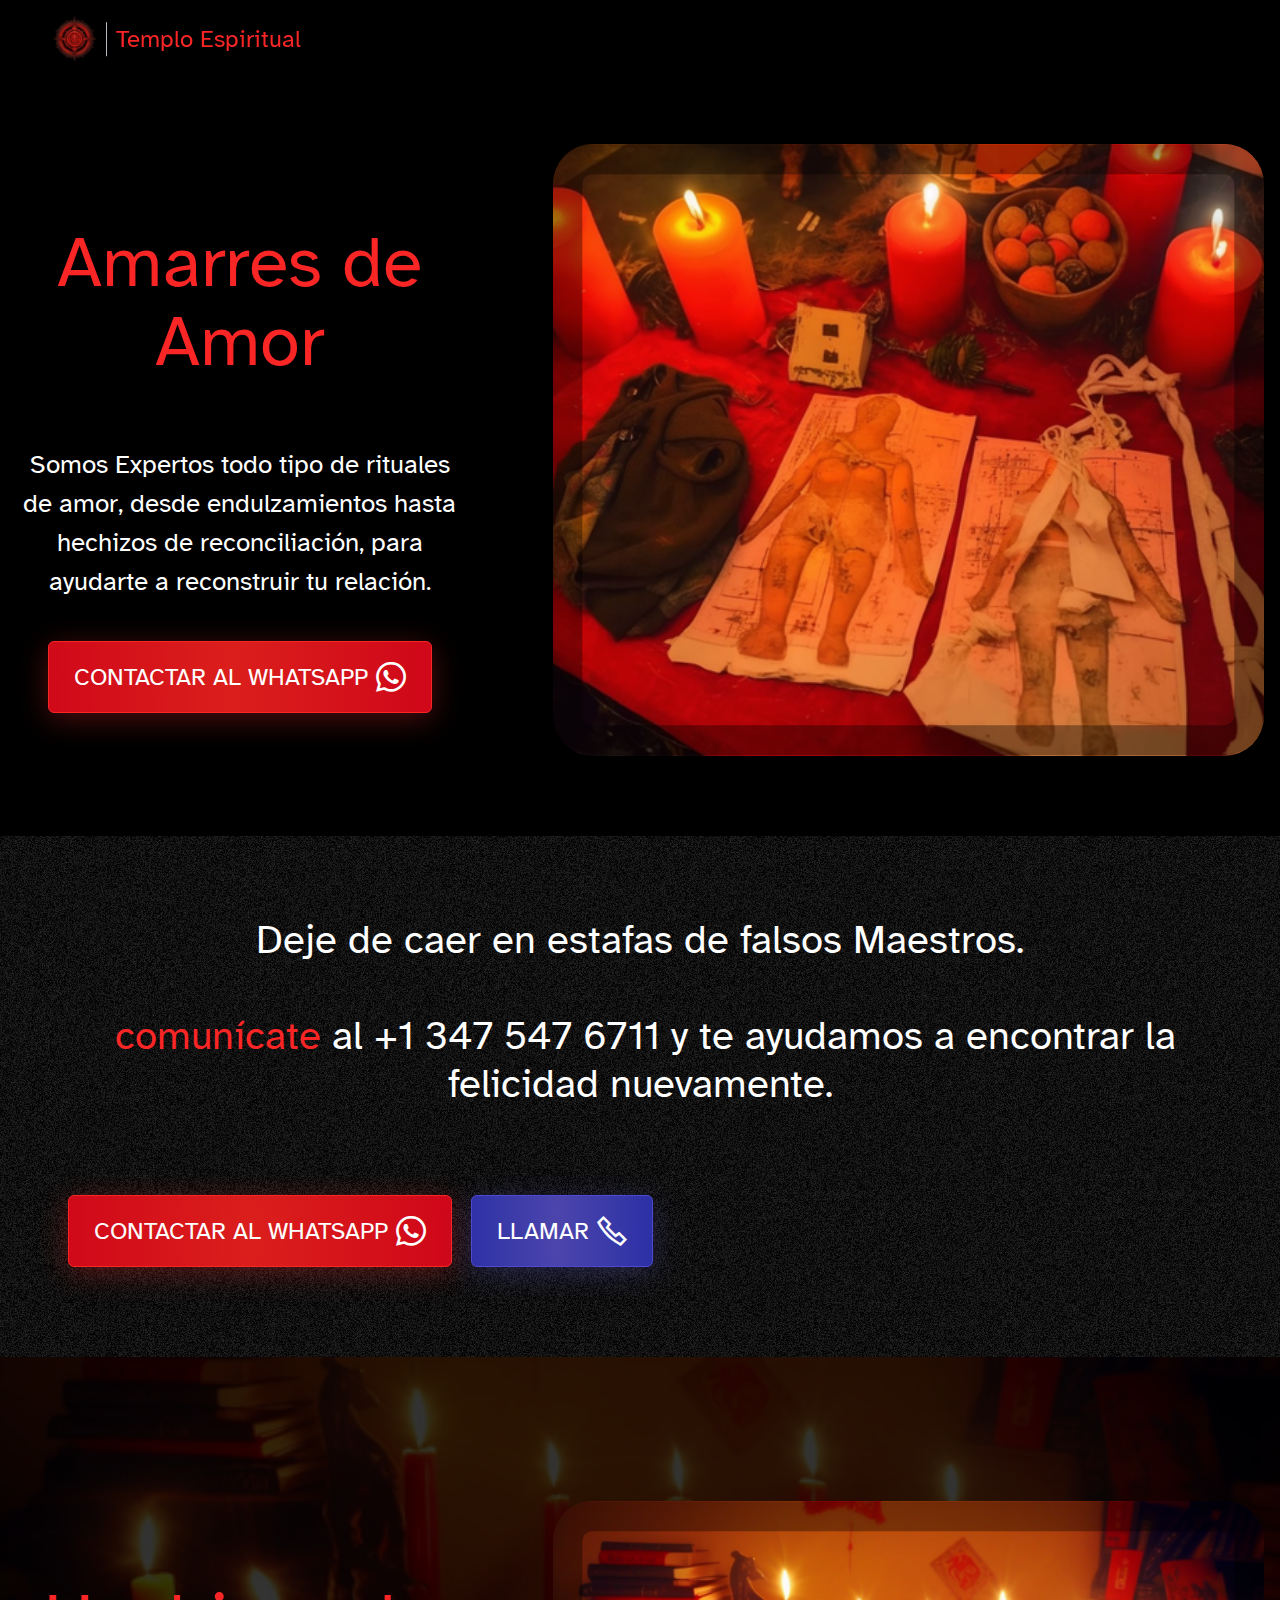
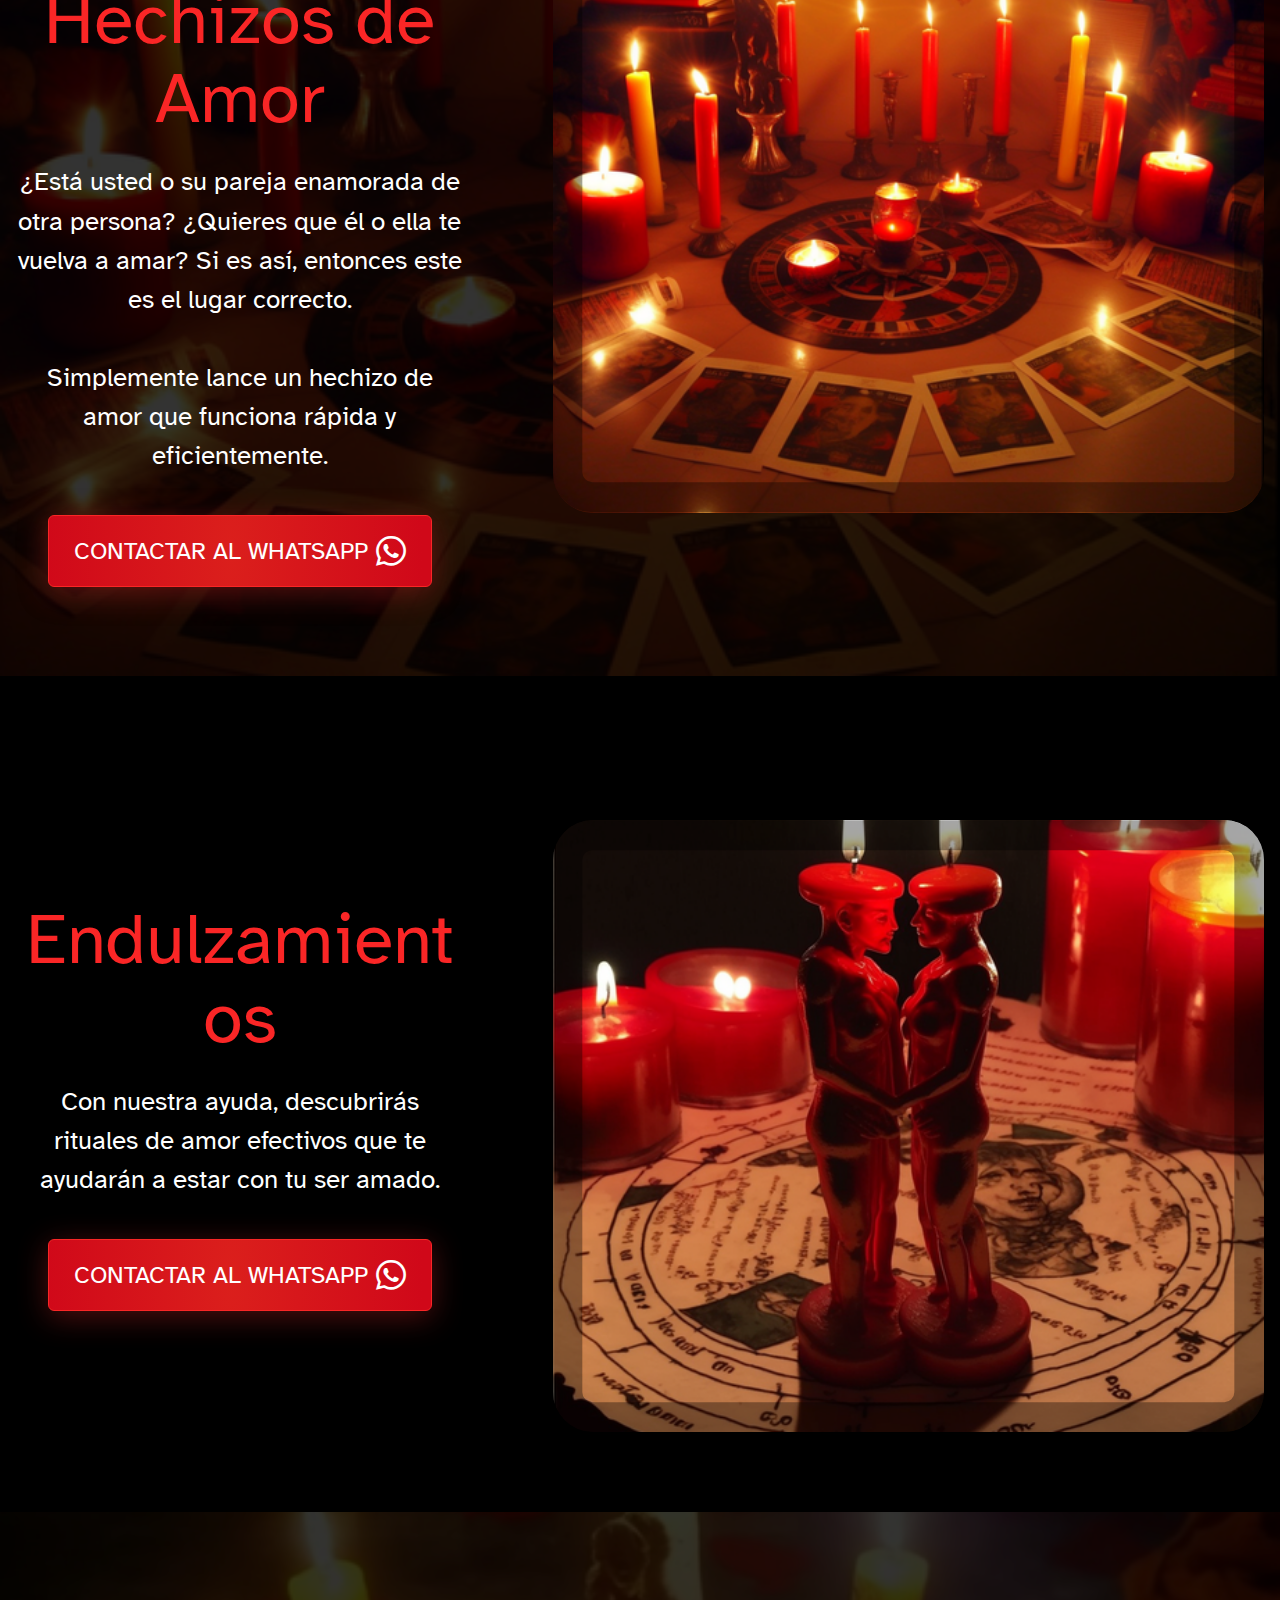
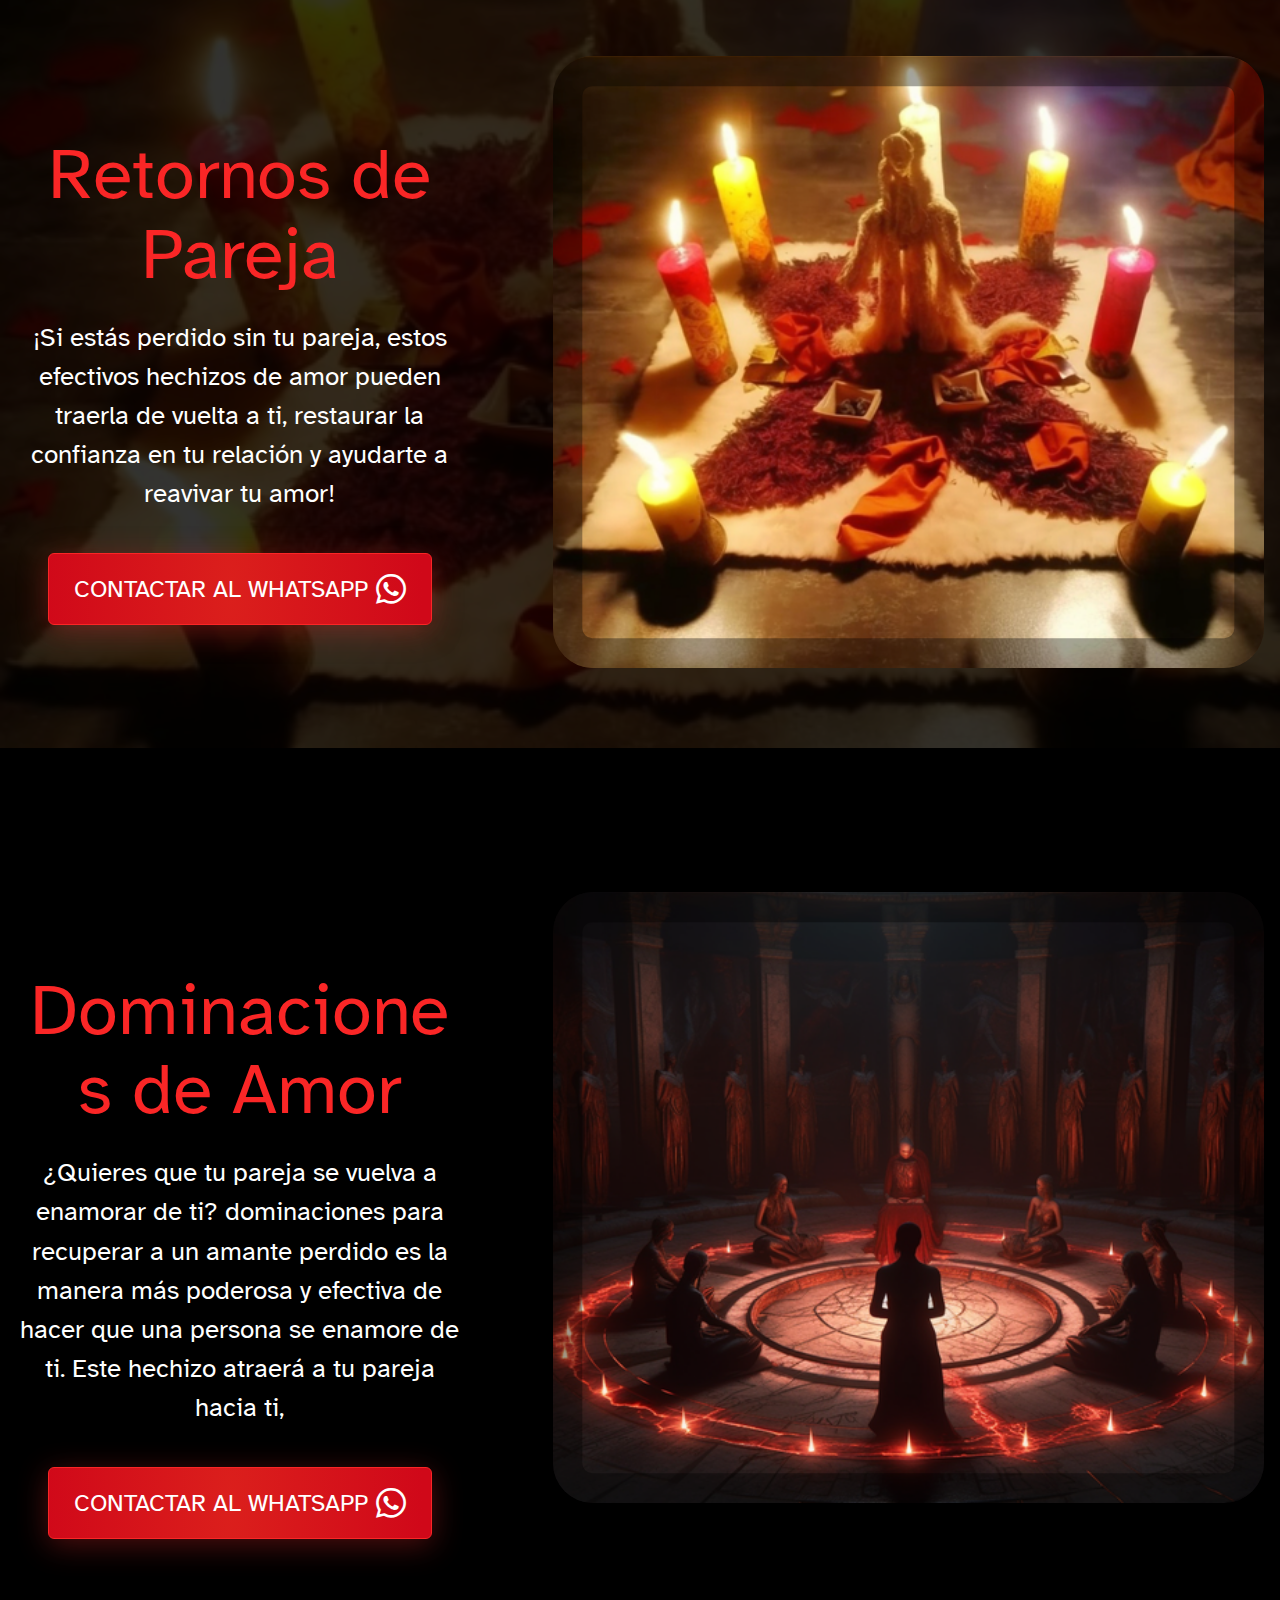
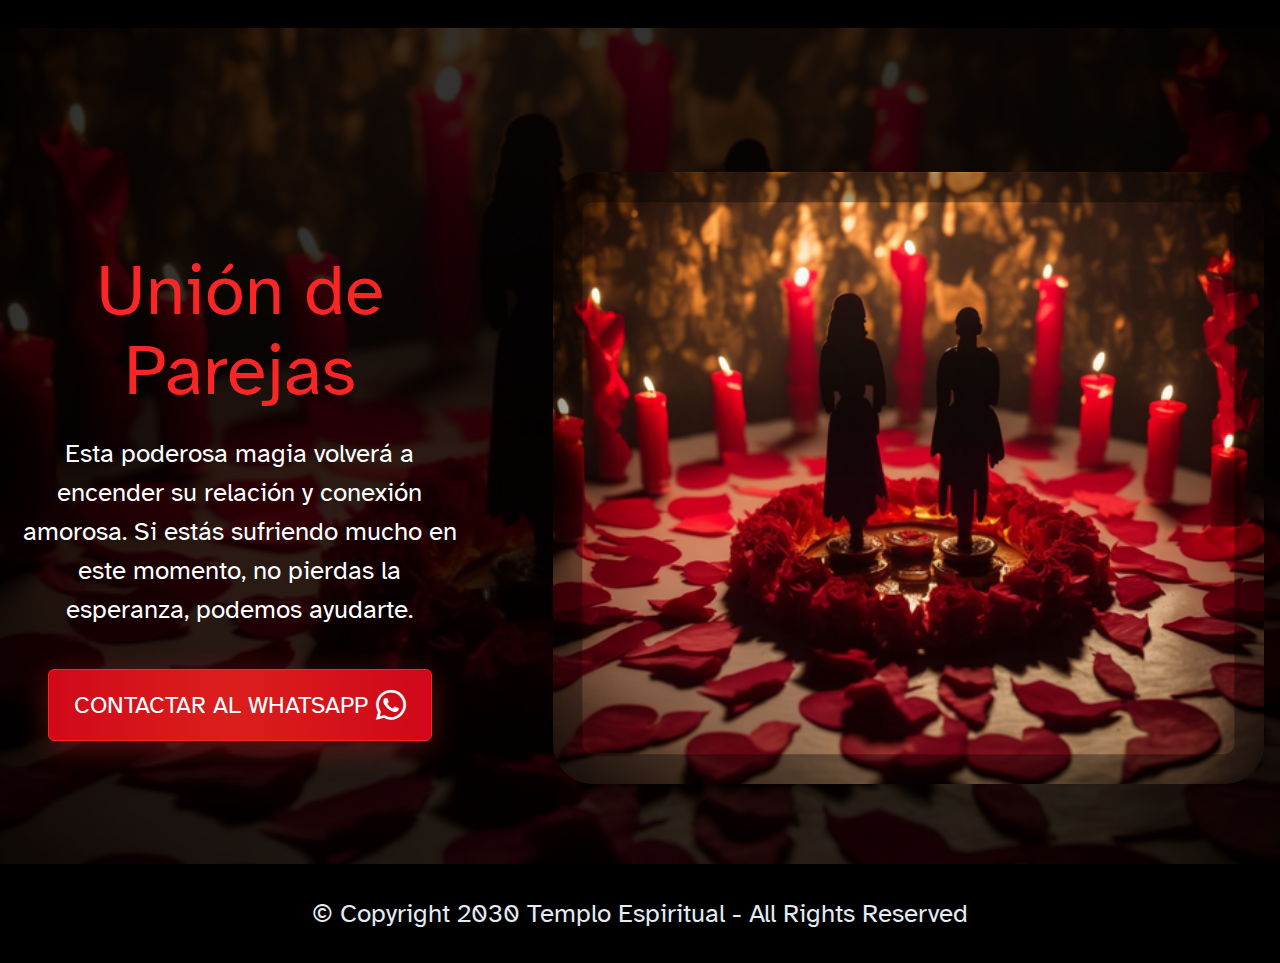
==== commit 5301041a: "create github pages" ====
--- a/index.html
+++ b/index.html
@@ -71,8 +71,79 @@
                 <div class="card-wrap">
                     <h6 class="card-title mbr-fonts-style mb-0 display-2"><br>Amarres de Amor</h6>
                     <p class="mbr-text mbr-fonts-style mb-0 display-7">
-                        <br>Somos Expertos en todo tipo de trabajos, amarres, limpias, pactos.<br><br>Usamos poderosas técnicas de magia roja, blanca y negra para ayudarte con tus necesidades espirituales-<br><br>Ahora es el momento adecuado para recuperar la tranquilidad y felicidad, comunícate y te ayudamos a solucionar tus problemas.</p>
-                    <div class="mbr-section-btn"><a class="btn btn-primary display-4" href="https://contacto.guru/Jh1" target="_blank"><span class="socicon socicon-whatsapp mbr-iconfont mbr-iconfont-btn"></span>Contactar</a></div>
+                        <br>Somos Expertos todo tipo de rituales de amor, desde endulzamientos hasta hechizos de reconciliación, para ayudarte a reconstruir tu relación.<br></p>
+                    <div class="mbr-section-btn"><a class="btn btn-primary display-4" href="https://contacto.guru/Jh1" target="_blank"><span class="socicon socicon-whatsapp mbr-iconfont mbr-iconfont-btn"></span>CONTACTAR AL WHATSAPP</a></div>
+                </div>
+            </div>
+            <div class="col-img">
+                <div class="image-wrapper">
+                    <img src="[data-uri]" alt="" loading="lazy" class="lazyload" data-src="assets/images/amor-19.webp">
+                </div>
+            </div>
+        </div>
+    </div>
+</section>
+
+<section data-bs-version="5.1" class="article1 homem5 cid-ty263QN2eV" id="aarticle1-d">
+    
+
+    
+    
+    <div class="container">
+        <div class="row justify-content-center">
+            <div class="title col-md-12 col-lg-11">
+                <h3 class="mbr-section-title mbr-fonts-style mb-0 display-5">Deje de caer en estafas de falsos Maestros.<br><br>&nbsp;<a href="#" class="text-primary">comunícate</a>&nbsp;al +1 347 547 6711&nbsp;y te ayudamos a encontrar la felicidad nuevamente.<br><br></h3>
+                
+                <div class="mbr-section-btn"><a class="btn btn-primary display-4" href="https://contacto.guru/Jh1" target="_blank"><span class="socicon socicon-whatsapp mbr-iconfont mbr-iconfont-btn"></span>CONTACTAR AL WHATSAPP</a> <a class="btn btn-warning display-4" href="tel:13475476711"><span class="mobi-mbri mobi-mbri-phone mbr-iconfont mbr-iconfont-btn"></span>LLAMAR</a></div>
+            </div>
+        </div>
+    </div>
+</section>
+
+<section data-bs-version="5.1" class="features8 homem5 cid-tMEAKbDy40" id="afeatures8-1">
+
+    
+
+    
+    <div class="mbr-overlay" style="opacity: 0.8; background-color: rgb(0, 0, 0);">
+    </div>
+    <div class="container">
+        <div class="row justify-content-center">
+            
+            <div class="col-text">
+                <div class="card-wrap">
+                    <h6 class="card-title mbr-fonts-style mb-0 display-2"><br>Hechizos de Amor</h6>
+                    <p class="mbr-text mbr-fonts-style mb-0 display-7">
+                        ¿Está usted o su pareja enamorada de otra persona? ¿Quieres que él o ella te vuelva a amar? Si es así, entonces este es el lugar correcto. <br><br>Simplemente lance un hechizo de amor que funciona rápida y eficientemente.
+                    </p>
+                    <div class="mbr-section-btn"><a class="btn btn-primary display-4" href="https://contacto.guru/Jh1" target="_blank"><span class="socicon socicon-whatsapp mbr-iconfont mbr-iconfont-btn"></span>CONTACTAR AL WHATSAPP</a></div>
+                </div>
+            </div>
+            <div class="col-img">
+                <div class="image-wrapper">
+                    <img src="[data-uri]" alt="" loading="lazy" class="lazyload" data-src="assets/images/amor-17.webp">
+                </div>
+            </div>
+        </div>
+    </div>
+</section>
+
+<section data-bs-version="5.1" class="features8 homem5 cid-tMEAA99Cu8" id="afeatures8-0">
+
+    
+
+    
+    
+    <div class="container">
+        <div class="row justify-content-center">
+            
+            <div class="col-text">
+                <div class="card-wrap">
+                    <h6 class="card-title mbr-fonts-style mb-0 display-2"><br>Endulzamientos</h6>
+                    <p class="mbr-text mbr-fonts-style mb-0 display-7">
+                        Con nuestra ayuda, descubrirás rituales de amor efectivos que te ayudarán a estar con tu ser amado.
+                    </p>
+                    <div class="mbr-section-btn"><a class="btn btn-primary display-4" href="https://contacto.guru/Jh1" target="_blank"><span class="socicon socicon-whatsapp mbr-iconfont mbr-iconfont-btn"></span>CONTACTAR AL WHATSAPP</a></div>
                 </div>
             </div>
             <div class="col-img">
@@ -84,23 +155,7 @@
     </div>
 </section>
 
-<section data-bs-version="5.1" class="article1 homem5 cid-ty263QN2eV" id="aarticle1-d">
-    
-
-    
-    
-    <div class="container">
-        <div class="row justify-content-center">
-            <div class="title col-md-12 col-lg-11">
-                <h3 class="mbr-section-title mbr-fonts-style mb-0 display-5">Ahora es el momento adecuado para recuperar la felicidad.<br><br>&nbsp;<a href="#" class="text-primary">comunícate</a>&nbsp;al +1 347 547 6711&nbsp;y te ayudamos a volver a estar feliz con tu vida.<br><br></h3>
-                
-                <div class="mbr-section-btn"><a class="btn btn-primary display-4" href="https://contacto.guru/Jh1" target="_blank"><span class="socicon socicon-whatsapp mbr-iconfont mbr-iconfont-btn"></span>Contactar</a> <a class="btn btn-warning display-4" href="tel:13475476711"><span class="mobi-mbri mobi-mbri-phone mbr-iconfont mbr-iconfont-btn"></span>Llamar</a></div>
-            </div>
-        </div>
-    </div>
-</section>
-
-<section data-bs-version="5.1" class="features8 homem5 cid-tMEAKbDy40" id="afeatures8-1">
+<section data-bs-version="5.1" class="features8 homem5 cid-tMEBZARaxb" id="afeatures8-8">
 
     
 
@@ -112,50 +167,50 @@
             
             <div class="col-text">
                 <div class="card-wrap">
-                    <h6 class="card-title mbr-fonts-style mb-0 display-2"><br>Hechizos de Amor</h6>
-                    <p class="mbr-text mbr-fonts-style mb-0 display-7">
-                        ¿Está usted o su pareja enamorada de otra persona? ¿Quieres que él o ella te vuelva a amar? Si es así, entonces este es el lugar correcto. Simplemente lance un hechizo de amor que funciona rápida y eficientemente.
-                    </p>
-                    <div class="mbr-section-btn"><a class="btn btn-primary display-4" href="https://contacto.guru/Jh1" target="_blank"><span class="socicon socicon-whatsapp mbr-iconfont mbr-iconfont-btn"></span>Contactar</a></div>
-                </div>
-            </div>
-            <div class="col-img">
-                <div class="image-wrapper">
-                    <img src="[data-uri]" alt="" loading="lazy" class="lazyload" data-src="assets/images/amor-17.webp">
-                </div>
-            </div>
-        </div>
-    </div>
-</section>
-
-<section data-bs-version="5.1" class="features8 homem5 cid-tMEAA99Cu8" id="afeatures8-0">
-
-    
-
-    
-    
-    <div class="container">
-        <div class="row justify-content-center">
-            
-            <div class="col-text">
-                <div class="card-wrap">
-                    <h6 class="card-title mbr-fonts-style mb-0 display-2"><br>Endulzamientos</h6>
-                    <p class="mbr-text mbr-fonts-style mb-0 display-7">
-                        Con un solo endulzamiento, puedes hacer que tu ser amado se vea atraído hacia ti.
-                    </p>
-                    <div class="mbr-section-btn"><a class="btn btn-primary display-4" href="https://contacto.guru/Jh1" target="_blank"><span class="socicon socicon-whatsapp mbr-iconfont mbr-iconfont-btn"></span>Contactar</a></div>
-                </div>
-            </div>
-            <div class="col-img">
-                <div class="image-wrapper">
-                    <img src="[data-uri]" alt="" loading="lazy" class="lazyload" data-src="assets/images/amor-113.webp">
-                </div>
-            </div>
-        </div>
-    </div>
-</section>
-
-<section data-bs-version="5.1" class="features8 homem5 cid-tMEBZARaxb" id="afeatures8-8">
+                    <h6 class="card-title mbr-fonts-style mb-0 display-2"><br>Retornos de Pareja</h6>
+                    <p class="mbr-text mbr-fonts-style mb-0 display-7">
+                        ¡Si estás perdido sin tu pareja, estos efectivos hechizos de amor pueden traerla de vuelta a ti, restaurar la confianza en tu relación y ayudarte a reavivar tu amor!
+                    </p>
+                    <div class="mbr-section-btn"><a class="btn btn-primary display-4" href="https://contacto.guru/Jh1" target="_blank"><span class="socicon socicon-whatsapp mbr-iconfont mbr-iconfont-btn"></span>CONTACTAR AL WHATSAPP</a></div>
+                </div>
+            </div>
+            <div class="col-img">
+                <div class="image-wrapper">
+                    <img src="[data-uri]" alt="" loading="lazy" class="lazyload" data-src="assets/images/amor-65.webp">
+                </div>
+            </div>
+        </div>
+    </div>
+</section>
+
+<section data-bs-version="5.1" class="features8 homem5 cid-tMEB39sYLz" id="afeatures8-6">
+
+    
+
+    
+    
+    <div class="container">
+        <div class="row justify-content-center">
+            
+            <div class="col-text">
+                <div class="card-wrap">
+                    <h6 class="card-title mbr-fonts-style mb-0 display-2"><br>Dominaciones de Amor</h6>
+                    <p class="mbr-text mbr-fonts-style mb-0 display-7">
+                        ¿Quieres que tu pareja se vuelva a enamorar de ti? dominaciones para recuperar a un amante perdido es la manera más poderosa y efectiva de hacer que una persona se enamore de ti. Este hechizo atraerá a tu pareja hacia ti,
+                    </p>
+                    <div class="mbr-section-btn"><a class="btn btn-primary display-4" href="https://contacto.guru/Jh1" target="_blank"><span class="socicon socicon-whatsapp mbr-iconfont mbr-iconfont-btn"></span>CONTACTAR AL WHATSAPP</a></div>
+                </div>
+            </div>
+            <div class="col-img">
+                <div class="image-wrapper">
+                    <img src="[data-uri]" alt="" loading="lazy" class="lazyload" data-src="assets/images/amor-104.webp">
+                </div>
+            </div>
+        </div>
+    </div>
+</section>
+
+<section data-bs-version="5.1" class="features8 homem5 cid-tMEB1WliMo" id="afeatures8-5">
 
     
 
@@ -167,66 +222,11 @@
             
             <div class="col-text">
                 <div class="card-wrap">
-                    <h6 class="card-title mbr-fonts-style mb-0 display-2"><br>Retornos de Pareja</h6>
-                    <p class="mbr-text mbr-fonts-style mb-0 display-7">
-                        ¡Si estás perdido sin tu pareja, estos efectivos hechizos de amor pueden traerla de vuelta a ti, restaurar la confianza en tu relación y ayudarte a reavivar tu amor!
-                    </p>
-                    <div class="mbr-section-btn"><a class="btn btn-primary display-4" href="https://contacto.guru/Jh1" target="_blank"><span class="socicon socicon-whatsapp mbr-iconfont mbr-iconfont-btn"></span>Contactar</a></div>
-                </div>
-            </div>
-            <div class="col-img">
-                <div class="image-wrapper">
-                    <img src="[data-uri]" alt="" loading="lazy" class="lazyload" data-src="assets/images/amor-65.webp">
-                </div>
-            </div>
-        </div>
-    </div>
-</section>
-
-<section data-bs-version="5.1" class="features8 homem5 cid-tMEB39sYLz" id="afeatures8-6">
-
-    
-
-    
-    
-    <div class="container">
-        <div class="row justify-content-center">
-            
-            <div class="col-text">
-                <div class="card-wrap">
-                    <h6 class="card-title mbr-fonts-style mb-0 display-2"><br>Dominaciones de Amor</h6>
-                    <p class="mbr-text mbr-fonts-style mb-0 display-7">
-                        ¿Quieres que tu pareja se vuelva a enamorar de ti? dominaciones para recuperar a un amante perdido es la manera más poderosa y efectiva de hacer que una persona se enamore de ti. Este hechizo atraerá a tu pareja hacia ti,
-                    </p>
-                    <div class="mbr-section-btn"><a class="btn btn-primary display-4" href="https://contacto.guru/Jh1" target="_blank"><span class="socicon socicon-whatsapp mbr-iconfont mbr-iconfont-btn"></span>Contactar</a></div>
-                </div>
-            </div>
-            <div class="col-img">
-                <div class="image-wrapper">
-                    <img src="[data-uri]" alt="" loading="lazy" class="lazyload" data-src="assets/images/amor-104.webp">
-                </div>
-            </div>
-        </div>
-    </div>
-</section>
-
-<section data-bs-version="5.1" class="features8 homem5 cid-tMEB1WliMo" id="afeatures8-5">
-
-    
-
-    
-    <div class="mbr-overlay" style="opacity: 0.8; background-color: rgb(0, 0, 0);">
-    </div>
-    <div class="container">
-        <div class="row justify-content-center">
-            
-            <div class="col-text">
-                <div class="card-wrap">
                     <h6 class="card-title mbr-fonts-style mb-0 display-2"><br>Unión de Parejas</h6>
                     <p class="mbr-text mbr-fonts-style mb-0 display-7">
                         Esta poderosa magia volverá a encender su relación y conexión amorosa. Si estás sufriendo mucho en este momento, no pierdas la esperanza, podemos ayudarte.
                     </p>
-                    <div class="mbr-section-btn"><a class="btn btn-primary display-4" href="https://contacto.guru/Jh1" target="_blank"><span class="socicon socicon-whatsapp mbr-iconfont mbr-iconfont-btn"></span>Contactar</a></div>
+                    <div class="mbr-section-btn"><a class="btn btn-primary display-4" href="https://contacto.guru/Jh1" target="_blank"><span class="socicon socicon-whatsapp mbr-iconfont mbr-iconfont-btn"></span>CONTACTAR AL WHATSAPP</a></div>
                 </div>
             </div>
             <div class="col-img">
@@ -275,7 +275,7 @@
 </script>
 <!--End of Tawk.to Script-->
   
+
 <script>"use strict";if("loading"in HTMLImageElement.prototype){document.querySelectorAll('img[loading="lazy"]').forEach(e=>{e.src=e.dataset.src;if(e.getAttribute("style")){e.setAttribute("data-temp-style",e.getAttribute("style"))};if(e.getAttribute("data-aspectratio")){e.style.paddingTop=100*e.getAttribute("data-aspectratio")+"%";e.style.height=0;}e.onload=function(){if(e.getAttribute("data-temp-style")){e.setAttribute("style", e.getAttribute("data-temp-style"))}else{e.removeAttribute("style")};e.removeAttribute("data-temp-style")}})}else{const e=document.createElement("script");e.src="https://cdnjs.cloudflare.com/ajax/libs/lazysizes/5.1.2/lazysizes.min.js";document.body.appendChild(e)}</script>
-
 </body>
 </html>--- a/assets/mobirise/css/mbr-additional.css
+++ b/assets/mobirise/css/mbr-additional.css
@@ -1192,7 +1192,7 @@
     height: 100vh !important;
     margin-left: 0;
     padding: 50px;
-    background-image: url("../../../assets/images/background1.jpg");
+    background-image: url("../../../assets/images/background1.webp");
     background-position: center center;
     background-size: cover;
     background-repeat: no-repeat;
@@ -1396,7 +1396,7 @@
 .cid-ty263QN2eV {
   padding-top: 5rem;
   padding-bottom: 5rem;
-  background-image: url("../../../assets/images/background1.jpg");
+  background-image: url("../../../assets/images/background1.webp");
 }
 .cid-ty263QN2eV .mbr-fallback-image.disabled {
   display: none;
@@ -2641,7 +2641,7 @@
     height: 100vh !important;
     margin-left: 0;
     padding: 50px;
-    background-image: url("../../../assets/images/background1.jpg");
+    background-image: url("../../../assets/images/background1.webp");
     background-position: center center;
     background-size: cover;
     background-repeat: no-repeat;
@@ -2845,7 +2845,7 @@
 .cid-tMEGoYVMLa {
   padding-top: 5rem;
   padding-bottom: 5rem;
-  background-image: url("../../../assets/images/background1.jpg");
+  background-image: url("../../../assets/images/background1.webp");
 }
 .cid-tMEGoYVMLa .mbr-fallback-image.disabled {
   display: none;
--- a/assets/mobirise/css/mbr-additional.css
+++ b/assets/mobirise/css/mbr-additional.css
@@ -1192,7 +1192,7 @@
     height: 100vh !important;
     margin-left: 0;
     padding: 50px;
-    background-image: url("../../../assets/images/background1.jpg");
+    background-image: url("../../../assets/images/background1.webp");
     background-position: center center;
     background-size: cover;
     background-repeat: no-repeat;
@@ -1396,7 +1396,7 @@
 .cid-ty263QN2eV {
   padding-top: 5rem;
   padding-bottom: 5rem;
-  background-image: url("../../../assets/images/background1.jpg");
+  background-image: url("../../../assets/images/background1.webp");
 }
 .cid-ty263QN2eV .mbr-fallback-image.disabled {
   display: none;
@@ -2641,7 +2641,7 @@
     height: 100vh !important;
     margin-left: 0;
     padding: 50px;
-    background-image: url("../../../assets/images/background1.jpg");
+    background-image: url("../../../assets/images/background1.webp");
     background-position: center center;
     background-size: cover;
     background-repeat: no-repeat;
@@ -2845,7 +2845,7 @@
 .cid-tMEGoYVMLa {
   padding-top: 5rem;
   padding-bottom: 5rem;
-  background-image: url("../../../assets/images/background1.jpg");
+  background-image: url("../../../assets/images/background1.webp");
 }
 .cid-tMEGoYVMLa .mbr-fallback-image.disabled {
   display: none;
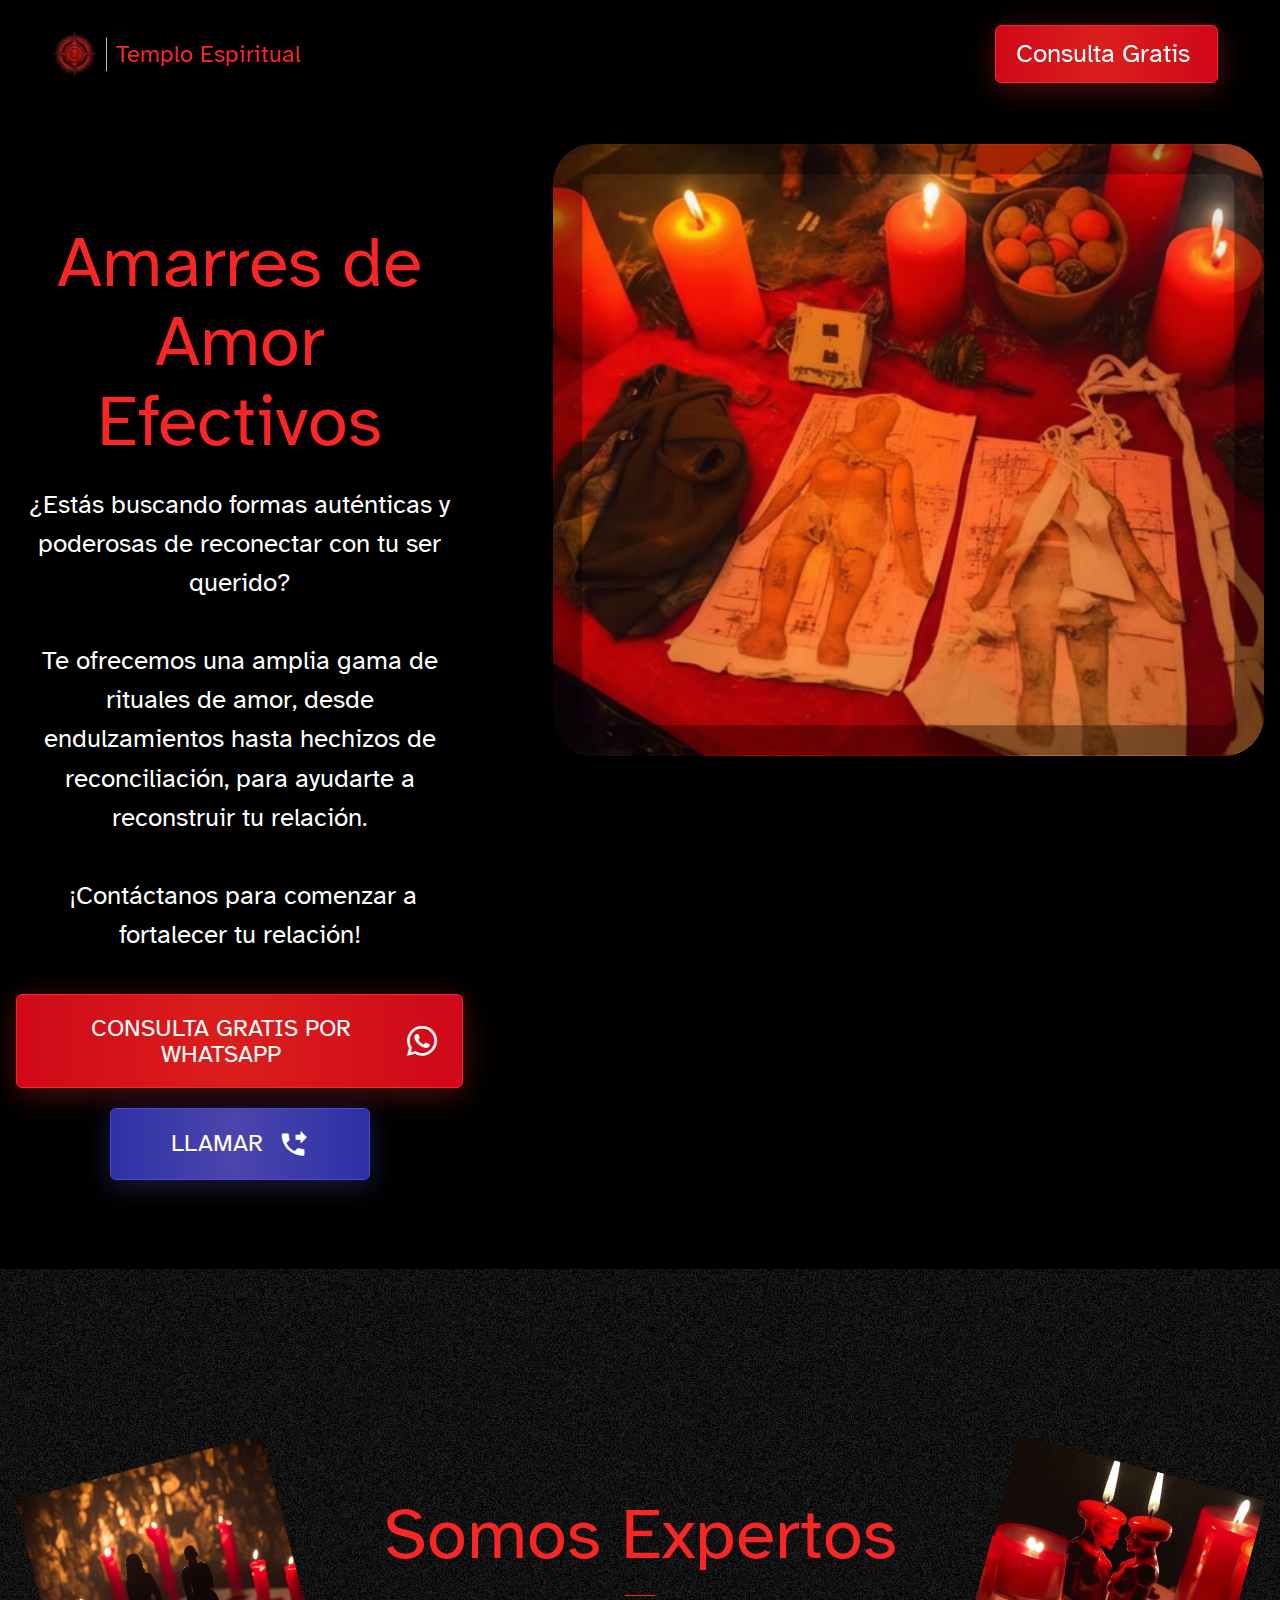
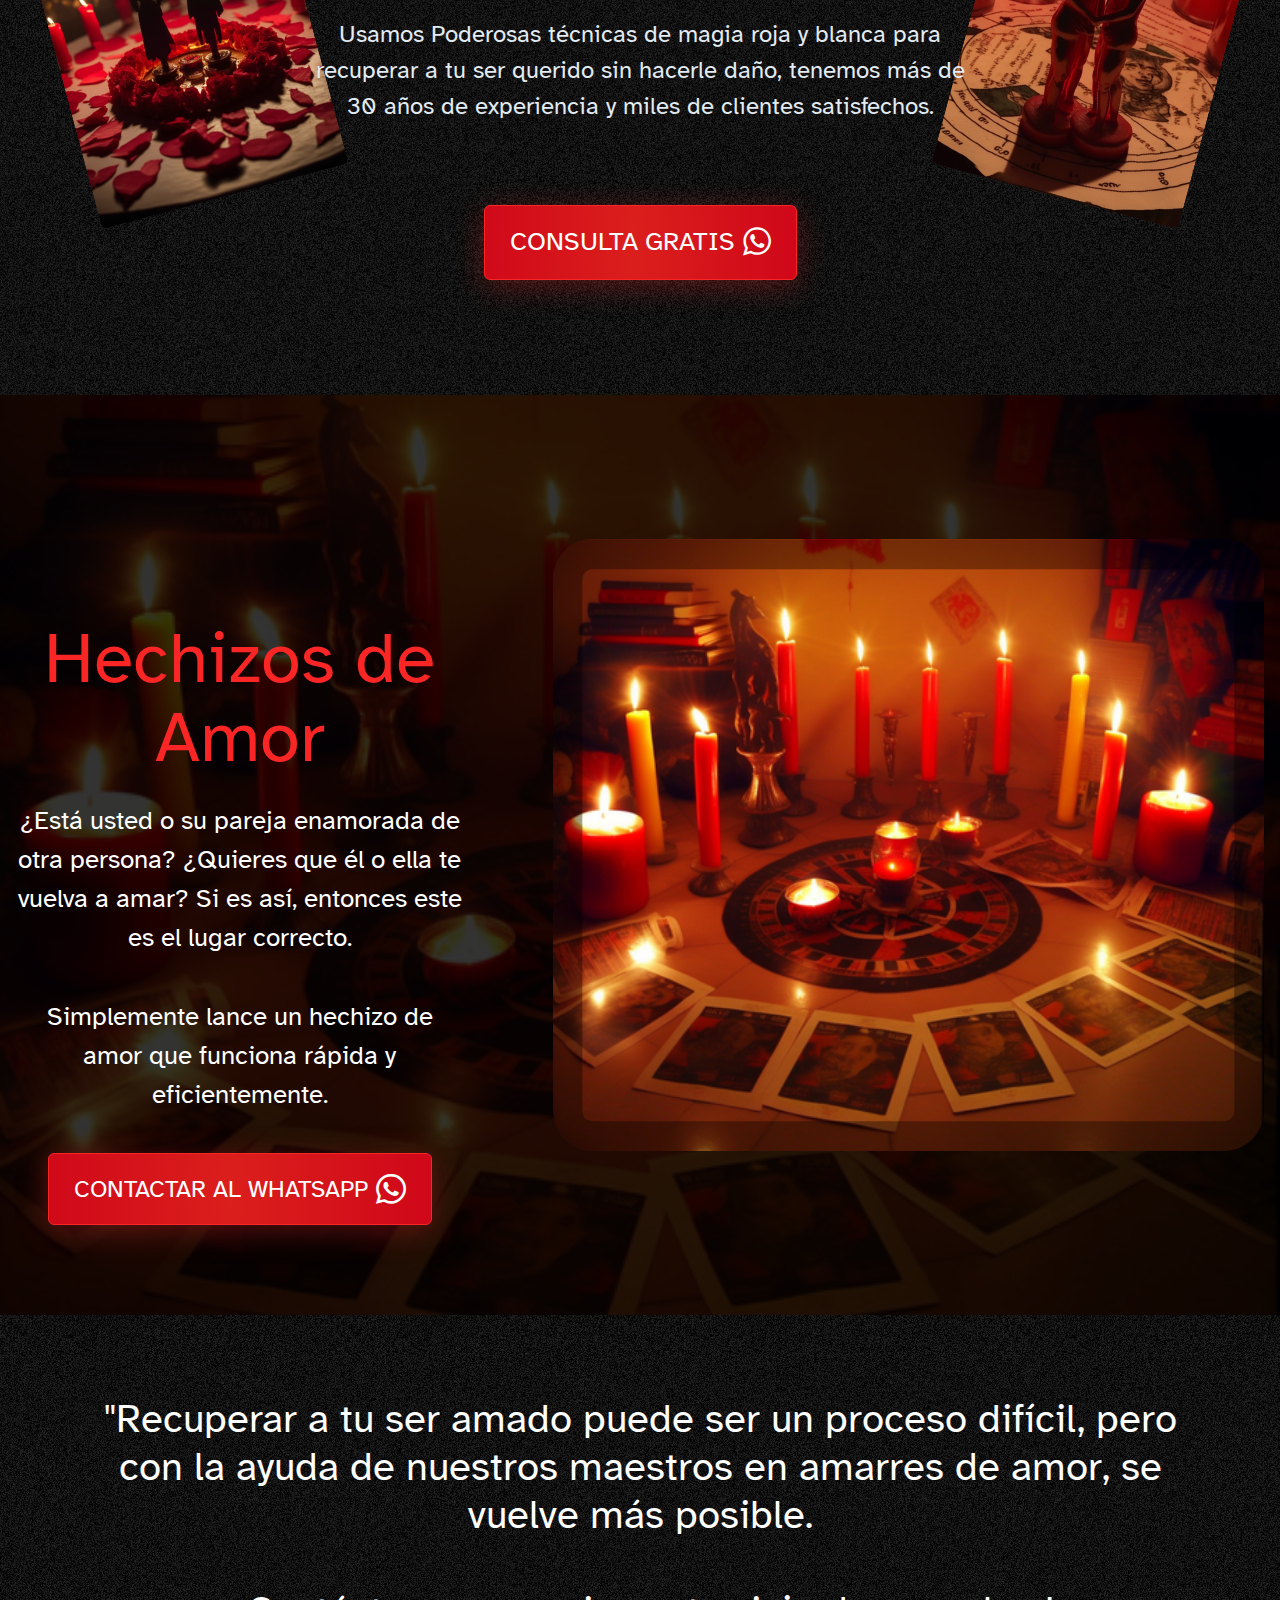
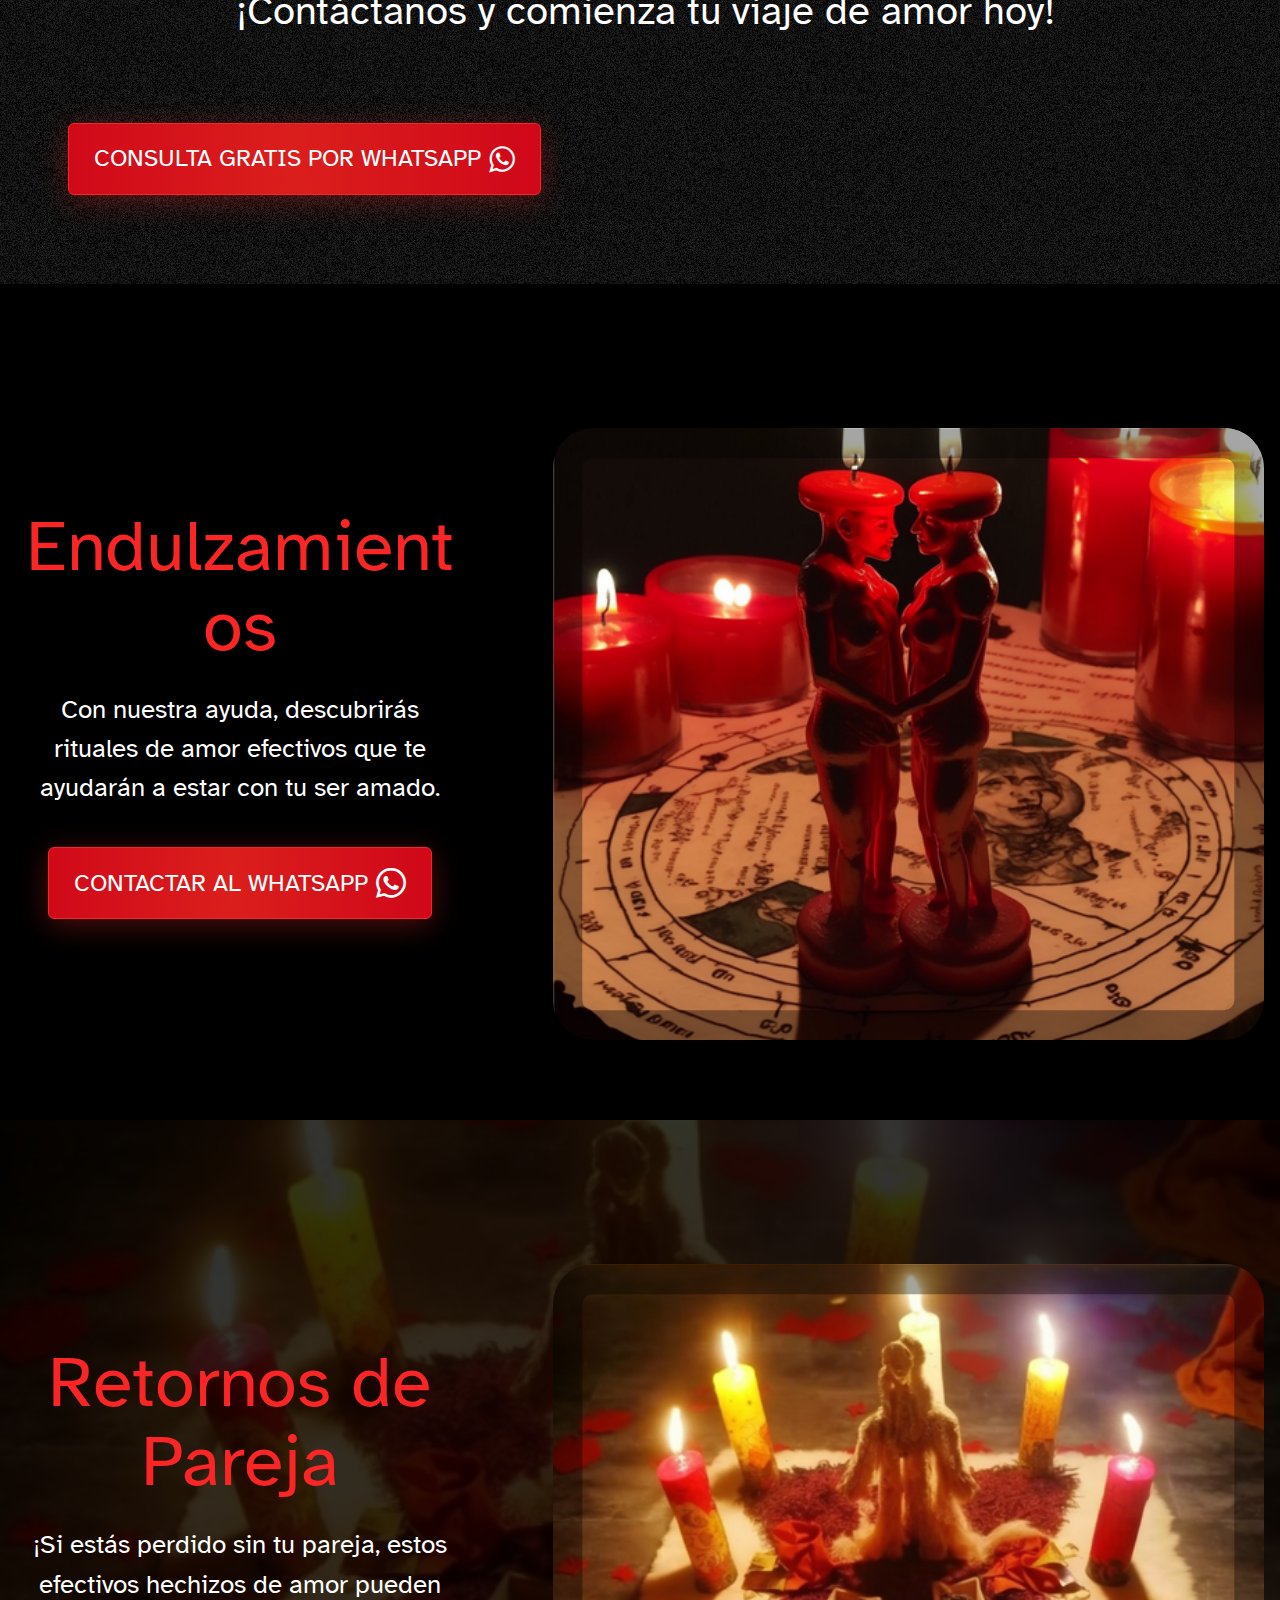
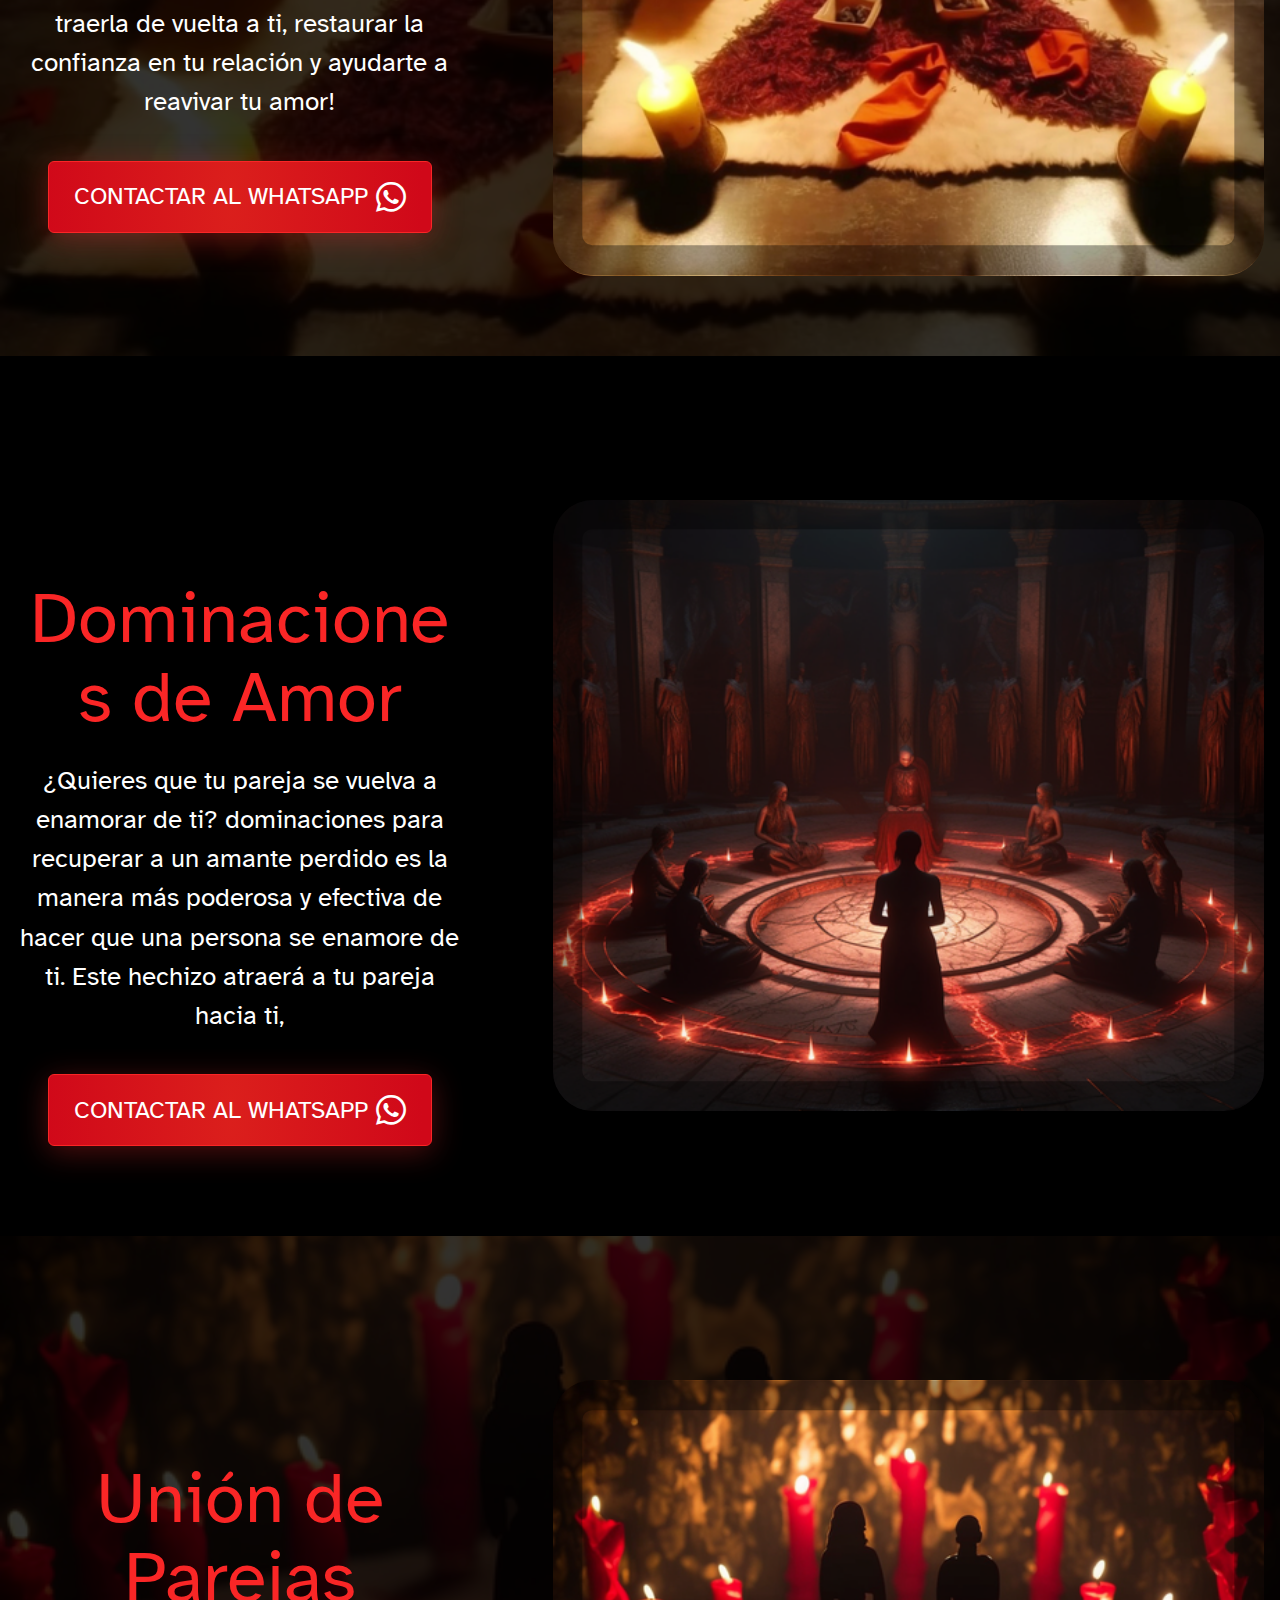
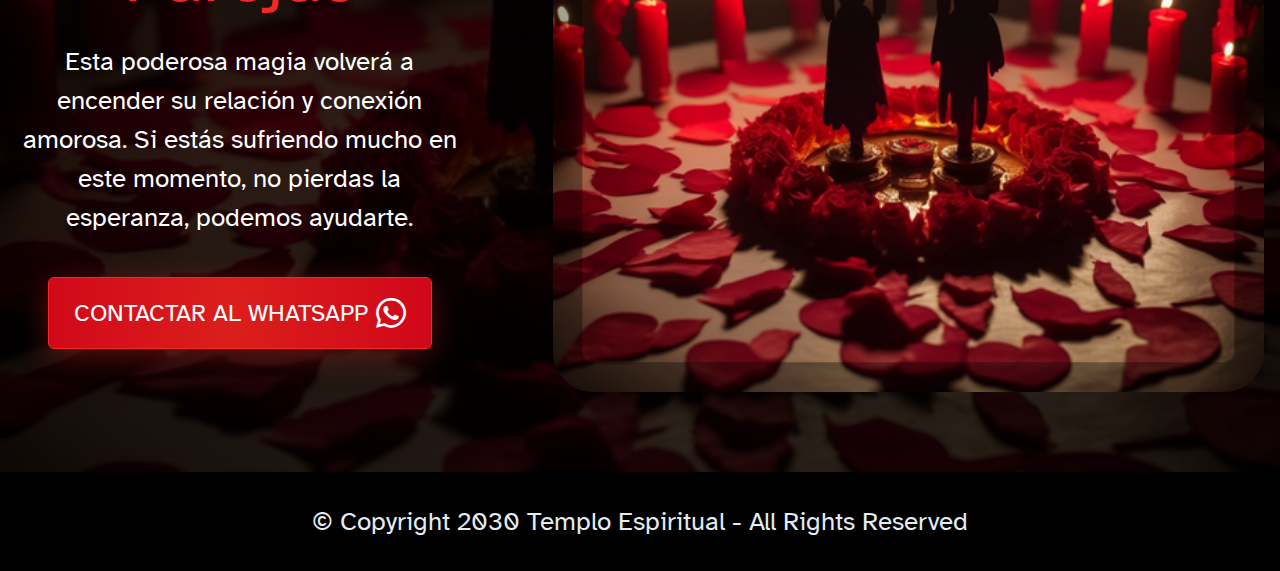
==== commit 5e0a842c: "create github pages" ====
--- a/index.html
+++ b/index.html
@@ -12,6 +12,8 @@
   
   <title>Amarres de Amor</title>
   <link rel="stylesheet" href="assets/web/assets/mobirise-icons2/mobirise2.css">
+  <link rel="stylesheet" href="assets/Material-Design-Icons/css/material.css">
+  <link rel="stylesheet" href="assets/FontAwesome/css/font-awesome.css">
   <link rel="stylesheet" href="assets/bootstrap/css/bootstrap.min.css">
   <link rel="stylesheet" href="assets/bootstrap/css/bootstrap-grid.min.css">
   <link rel="stylesheet" href="assets/bootstrap/css/bootstrap-reboot.min.css">
@@ -51,28 +53,32 @@
                 </span>
                 <span class="navbar-caption-wrap"><a class="navbar-caption text-primary display-4" href="#">Templo Espiritual</a></span>
             </div>
-            
-            
+            <div class="collapse navbar-collapse" id="navbarSupportedContent">
+                
+                
+            </div>
+            <div class="mbr-section-btn align-right custom-section-btn"><a class="btn btn-primary display-7" href="https://contacto.guru/Jh1" target="_blank">
+                    <div class="btn-transform">Consulta Gratis&nbsp;</div>
+                </a></div>
             
         </div>
     </nav>
 </section>
 
-<section data-bs-version="5.1" class="features8 homem5 cid-ty20N2siby" id="afeatures8-1">
-
-    
-
-    
-    
-    <div class="container">
-        <div class="row justify-content-center">
-            
-            <div class="col-text">
-                <div class="card-wrap">
-                    <h6 class="card-title mbr-fonts-style mb-0 display-2"><br>Amarres de Amor</h6>
-                    <p class="mbr-text mbr-fonts-style mb-0 display-7">
-                        <br>Somos Expertos todo tipo de rituales de amor, desde endulzamientos hasta hechizos de reconciliación, para ayudarte a reconstruir tu relación.<br></p>
-                    <div class="mbr-section-btn"><a class="btn btn-primary display-4" href="https://contacto.guru/Jh1" target="_blank"><span class="socicon socicon-whatsapp mbr-iconfont mbr-iconfont-btn"></span>CONTACTAR AL WHATSAPP</a></div>
+<section data-bs-version="5.1" class="features8 homem5 cid-ty20N2siby" id="inicio">
+
+    
+
+    
+    
+    <div class="container">
+        <div class="row justify-content-center">
+            
+            <div class="col-text">
+                <div class="card-wrap">
+                    <h6 class="card-title mbr-fonts-style mb-0 display-2"><br>Amarres de Amor Efectivos</h6>
+                    <p class="mbr-text mbr-fonts-style mb-0 display-7">¿Estás buscando formas auténticas y poderosas de reconectar con tu ser querido? <br><br>Te ofrecemos una amplia gama de rituales de amor, desde endulzamientos hasta hechizos de reconciliación, para ayudarte a reconstruir tu relación.<br><br>&nbsp;¡Contáctanos para comenzar a fortalecer tu relación!<br></p>
+                    <div class="mbr-section-btn"><a class="btn btn-primary display-4" href="https://contacto.guru/Jh1" target="_blank"><span class="socicon socicon-whatsapp mbr-iconfont mbr-iconfont-btn"></span>CONSULTA GRATIS POR WHATSAPP</a> <a class="btn btn-warning display-4" href="tel:13475476711"><span class="mdi-notification-phone-forwarded mbr-iconfont mbr-iconfont-btn"></span>LLAMAR&nbsp;</a></div>
                 </div>
             </div>
             <div class="col-img">
@@ -84,7 +90,57 @@
     </div>
 </section>
 
-<section data-bs-version="5.1" class="article1 homem5 cid-ty263QN2eV" id="aarticle1-d">
+<section data-bs-version="5.1" class="features4 homem5 cid-tPEwjYjGOc" id="afeatures4-t">
+    
+    <div class="mbr-overlay"></div>
+    <div class="container">
+        <div class="row">
+            <div class="item-img item-img-1">
+                <img src="[data-uri]" alt="" loading="lazy" class="lazyload" data-src="assets/images/amor-153.webp">
+            </div>
+            <div class="item-text">
+                <h5 class="item-title mbr-fonts-style mb-0 align-center display-2">
+                    Somos Expertos</h5>
+                <p class="mbr-text mbr-fonts-style mt-2 mb-0 align-center display-4">Usamos Poderosas técnicas de magia roja y blanca para recuperar a tu ser querido sin hacerle daño, tenemos más de 30 años de experiencia y miles de clientes satisfechos.<br><br><br></p>
+                <div class="mbr-section-btn item-footer align-center mt-3"><a class="btn btn-primary item-btn display-7" href="https://contacto.guru/Jh1" target="_blank"><span class="fa fa-whatsapp mbr-iconfont mbr-iconfont-btn"></span>
+                        CONSULTA GRATIS</a></div>
+            </div>
+            <div class="item-img item-img-2">
+                <img src="[data-uri]" alt="" loading="lazy" class="lazyload" data-src="assets/images/amor-113.webp">
+            </div>
+        </div>
+    </div>
+</section>
+
+<section data-bs-version="5.1" class="features8 homem5 cid-tMEAKbDy40" id="afeatures8-1">
+
+    
+
+    
+    <div class="mbr-overlay" style="opacity: 0.8; background-color: rgb(0, 0, 0);">
+    </div>
+    <div class="container">
+        <div class="row justify-content-center">
+            
+            <div class="col-text">
+                <div class="card-wrap">
+                    <h6 class="card-title mbr-fonts-style mb-0 display-2"><br>Hechizos de Amor</h6>
+                    <p class="mbr-text mbr-fonts-style mb-0 display-7">
+                        ¿Está usted o su pareja enamorada de otra persona? ¿Quieres que él o ella te vuelva a amar? Si es así, entonces este es el lugar correcto. <br><br>Simplemente lance un hechizo de amor que funciona rápida y eficientemente.
+                    </p>
+                    <div class="mbr-section-btn"><a class="btn btn-primary display-4" href="https://contacto.guru/Jh1" target="_blank"><span class="socicon socicon-whatsapp mbr-iconfont mbr-iconfont-btn"></span>CONTACTAR AL WHATSAPP</a></div>
+                </div>
+            </div>
+            <div class="col-img">
+                <div class="image-wrapper">
+                    <img src="[data-uri]" alt="" loading="lazy" class="lazyload" data-src="assets/images/amor-17.webp">
+                </div>
+            </div>
+        </div>
+    </div>
+</section>
+
+<section data-bs-version="5.1" class="article1 homem5 cid-ty263QN2eV" id="call">
     
 
     
@@ -92,37 +148,9 @@
     <div class="container">
         <div class="row justify-content-center">
             <div class="title col-md-12 col-lg-11">
-                <h3 class="mbr-section-title mbr-fonts-style mb-0 display-5">Deje de caer en estafas de falsos Maestros.<br><br>&nbsp;<a href="#" class="text-primary">comunícate</a>&nbsp;al +1 347 547 6711&nbsp;y te ayudamos a encontrar la felicidad nuevamente.<br><br></h3>
+                <h3 class="mbr-section-title mbr-fonts-style mb-0 display-5">"Recuperar a tu ser amado puede ser un proceso difícil, pero con la ayuda de nuestros maestros en amarres de amor, se vuelve más posible.<br><br>&nbsp;¡Contáctanos y comienza tu viaje de amor hoy!<br><br></h3>
                 
-                <div class="mbr-section-btn"><a class="btn btn-primary display-4" href="https://contacto.guru/Jh1" target="_blank"><span class="socicon socicon-whatsapp mbr-iconfont mbr-iconfont-btn"></span>CONTACTAR AL WHATSAPP</a> <a class="btn btn-warning display-4" href="tel:13475476711"><span class="mobi-mbri mobi-mbri-phone mbr-iconfont mbr-iconfont-btn"></span>LLAMAR</a></div>
-            </div>
-        </div>
-    </div>
-</section>
-
-<section data-bs-version="5.1" class="features8 homem5 cid-tMEAKbDy40" id="afeatures8-1">
-
-    
-
-    
-    <div class="mbr-overlay" style="opacity: 0.8; background-color: rgb(0, 0, 0);">
-    </div>
-    <div class="container">
-        <div class="row justify-content-center">
-            
-            <div class="col-text">
-                <div class="card-wrap">
-                    <h6 class="card-title mbr-fonts-style mb-0 display-2"><br>Hechizos de Amor</h6>
-                    <p class="mbr-text mbr-fonts-style mb-0 display-7">
-                        ¿Está usted o su pareja enamorada de otra persona? ¿Quieres que él o ella te vuelva a amar? Si es así, entonces este es el lugar correcto. <br><br>Simplemente lance un hechizo de amor que funciona rápida y eficientemente.
-                    </p>
-                    <div class="mbr-section-btn"><a class="btn btn-primary display-4" href="https://contacto.guru/Jh1" target="_blank"><span class="socicon socicon-whatsapp mbr-iconfont mbr-iconfont-btn"></span>CONTACTAR AL WHATSAPP</a></div>
-                </div>
-            </div>
-            <div class="col-img">
-                <div class="image-wrapper">
-                    <img src="[data-uri]" alt="" loading="lazy" class="lazyload" data-src="assets/images/amor-17.webp">
-                </div>
+                <div class="mbr-section-btn"><a class="btn btn-primary display-4" href="https://contacto.guru/Jh1" target="_blank"><span class="fa fa-whatsapp mbr-iconfont mbr-iconfont-btn"></span>CONSULTA GRATIS POR WHATSAPP</a></div>
             </div>
         </div>
     </div>
@@ -275,7 +303,7 @@
 </script>
 <!--End of Tawk.to Script-->
   
-
 <script>"use strict";if("loading"in HTMLImageElement.prototype){document.querySelectorAll('img[loading="lazy"]').forEach(e=>{e.src=e.dataset.src;if(e.getAttribute("style")){e.setAttribute("data-temp-style",e.getAttribute("style"))};if(e.getAttribute("data-aspectratio")){e.style.paddingTop=100*e.getAttribute("data-aspectratio")+"%";e.style.height=0;}e.onload=function(){if(e.getAttribute("data-temp-style")){e.setAttribute("style", e.getAttribute("data-temp-style"))}else{e.removeAttribute("style")};e.removeAttribute("data-temp-style")}})}else{const e=document.createElement("script");e.src="https://cdnjs.cloudflare.com/ajax/libs/lazysizes/5.1.2/lazysizes.min.js";document.body.appendChild(e)}</script>
+
 </body>
 </html>--- a/assets/Material-Design-Icons/css/material.css
+++ b/assets/Material-Design-Icons/css/material.css
@@ -0,0 +1,2522 @@
+@font-face {
+  font-family: 'Material-Design-Icons';
+  src: url('../fonts/Material-Design-Icons.eot?3ocs8m');
+  src: url('../fonts/Material-Design-Icons.eot?#iefix3ocs8m') format('embedded-opentype'), url('../fonts/Material-Design-Icons.woff?3ocs8m') format('woff'), url('../fonts/Material-Design-Icons.ttf?3ocs8m') format('truetype'), url('../fonts/Material-Design-Icons.svg?3ocs8m#Material-Design-Icons') format('svg');
+  font-weight: normal;
+  font-style: normal;
+}
+[class^="mdi-"],
+[class*="mdi-"] {
+  speak: none;
+  display: inline-block;
+  font-style: normal;
+  font-variant:normal;
+  font-weight:normal;
+/*  font-size:24px;*/
+  line-height:1;
+  font-family:'Material-Design-Icons' !important;
+  text-rendering: auto;
+  
+  -webkit-font-smoothing: antialiased;
+  -moz-osx-font-smoothing: grayscale;
+  -webkit-transform: translate(0, 0);
+      -ms-transform: translate(0, 0);
+          transform: translate(0, 0);
+}
+[class^="mdi-"]:before,
+[class*="mdi-"]:before {
+  display: inline-block;
+  speak: none;
+  text-decoration: inherit;
+}
+[class^="mdi-"].pull-left,
+[class*="mdi-"].pull-left {
+  margin-right: .3em;
+}
+[class^="mdi-"].pull-right,
+[class*="mdi-"].pull-right {
+  margin-left: .3em;
+}
+[class^="mdi-"].mdi-lg:before,
+[class*="mdi-"].mdi-lg:before,
+[class^="mdi-"].mdi-lg:after,
+[class*="mdi-"].mdi-lg:after {
+  font-size: 1.33333333em;
+  line-height: 0.75em;
+  vertical-align: -15%;
+}
+[class^="mdi-"].mdi-2x:before,
+[class*="mdi-"].mdi-2x:before,
+[class^="mdi-"].mdi-2x:after,
+[class*="mdi-"].mdi-2x:after {
+  font-size: 2em;
+}
+[class^="mdi-"].mdi-3x:before,
+[class*="mdi-"].mdi-3x:before,
+[class^="mdi-"].mdi-3x:after,
+[class*="mdi-"].mdi-3x:after {
+  font-size: 3em;
+}
+[class^="mdi-"].mdi-4x:before,
+[class*="mdi-"].mdi-4x:before,
+[class^="mdi-"].mdi-4x:after,
+[class*="mdi-"].mdi-4x:after {
+  font-size: 4em;
+}
+[class^="mdi-"].mdi-5x:before,
+[class*="mdi-"].mdi-5x:before,
+[class^="mdi-"].mdi-5x:after,
+[class*="mdi-"].mdi-5x:after {
+  font-size: 5em;
+}
+[class^="mdi-device-signal-cellular-"]:after,
+[class^="mdi-device-battery-"]:after,
+[class^="mdi-device-battery-charging-"]:after,
+[class^="mdi-device-signal-cellular-connected-no-internet-"]:after,
+[class^="mdi-device-signal-wifi-"]:after,
+[class^="mdi-device-signal-wifi-statusbar-not-connected"]:after,
+.mdi-device-network-wifi:after {
+  opacity: .3;
+  position: absolute;
+  left: 0;
+  top: 0;
+  z-index: 1;
+  display: inline-block;
+  speak: none;
+  text-decoration: inherit;
+}
+[class^="mdi-device-signal-cellular-"]:after {
+  content: "\e758";
+}
+[class^="mdi-device-battery-"]:after {
+  content: "\e735";
+}
+[class^="mdi-device-battery-charging-"]:after {
+  content: "\e733";
+}
+[class^="mdi-device-signal-cellular-connected-no-internet-"]:after {
+  content: "\e75d";
+}
+[class^="mdi-device-signal-wifi-"]:after,
+.mdi-device-network-wifi:after {
+  content: "\e765";
+}
+[class^="mdi-device-signal-wifi-statusbasr-not-connected"]:after {
+  content: "\e8f7";
+}
+.mdi-device-signal-cellular-off:after,
+.mdi-device-signal-cellular-null:after,
+.mdi-device-signal-cellular-no-sim:after,
+.mdi-device-signal-wifi-off:after,
+.mdi-device-signal-wifi-4-bar:after,
+.mdi-device-signal-cellular-4-bar:after,
+.mdi-device-battery-alert:after,
+.mdi-device-signal-cellular-connected-no-internet-4-bar:after,
+.mdi-device-battery-std:after,
+.mdi-device-battery-full .mdi-device-battery-unknown:after {
+  content: "";
+}
+.mdi-fw {
+  width: 1.28571429em;
+  text-align: center;
+}
+.mdi-ul {
+  padding-left: 0;
+  margin-left: 2.14285714em;
+  list-style-type: none;
+}
+.mdi-ul > li {
+  position: relative;
+}
+.mdi-li {
+  position: absolute;
+  left: -2.14285714em;
+  width: 2.14285714em;
+  top: 0.14285714em;
+  text-align: center;
+}
+.mdi-li.mdi-lg {
+  left: -1.85714286em;
+}
+.mdi-border {
+  padding: .2em .25em .15em;
+  border: solid 0.08em #eeeeee;
+  border-radius: .1em;
+}
+.mdi-spin {
+  -webkit-animation: mdi-spin 2s infinite linear;
+  animation: mdi-spin 2s infinite linear;
+  -webkit-transform-origin: 50% 50%;
+  -ms-transform-origin: 50% 50%;
+      transform-origin: 50% 50%;
+}
+.mdi-pulse {
+  -webkit-animation: mdi-spin 1s steps(8) infinite;
+  animation: mdi-spin 1s steps(8) infinite;
+  -webkit-transform-origin: 50% 50%;
+  -ms-transform-origin: 50% 50%;
+      transform-origin: 50% 50%;
+}
+@-webkit-keyframes mdi-spin {
+  0% {
+    -webkit-transform: rotate(0deg);
+    transform: rotate(0deg);
+  }
+  100% {
+    -webkit-transform: rotate(359deg);
+    transform: rotate(359deg);
+  }
+}
+@keyframes mdi-spin {
+  0% {
+    -webkit-transform: rotate(0deg);
+    transform: rotate(0deg);
+  }
+  100% {
+    -webkit-transform: rotate(359deg);
+    transform: rotate(359deg);
+  }
+}
+.mdi-rotate-90 {
+  filter: progid:DXImageTransform.Microsoft.BasicImage(rotation=1);
+  -webkit-transform: rotate(90deg);
+  -ms-transform: rotate(90deg);
+  transform: rotate(90deg);
+}
+.mdi-rotate-180 {
+  filter: progid:DXImageTransform.Microsoft.BasicImage(rotation=2);
+  -webkit-transform: rotate(180deg);
+  -ms-transform: rotate(180deg);
+  transform: rotate(180deg);
+}
+.mdi-rotate-270 {
+  filter: progid:DXImageTransform.Microsoft.BasicImage(rotation=3);
+  -webkit-transform: rotate(270deg);
+  -ms-transform: rotate(270deg);
+  transform: rotate(270deg);
+}
+.mdi-flip-horizontal {
+  filter: progid:DXImageTransform.Microsoft.BasicImage(rotation=0, mirror=1);
+  -webkit-transform: scale(-1, 1);
+  -ms-transform: scale(-1, 1);
+  transform: scale(-1, 1);
+}
+.mdi-flip-vertical {
+  filter: progid:DXImageTransform.Microsoft.BasicImage(rotation=2, mirror=1);
+  -webkit-transform: scale(1, -1);
+  -ms-transform: scale(1, -1);
+  transform: scale(1, -1);
+}
+:root .mdi-rotate-90,
+:root .mdi-rotate-180,
+:root .mdi-rotate-270,
+:root .mdi-flip-horizontal,
+:root .mdi-flip-vertical {
+  -webkit-filter: none;
+          filter: none;
+}
+.mdi-stack {
+  position: relative;
+  display: inline-block;
+  width: 2em;
+  height: 2em;
+  line-height: 2em;
+  vertical-align: middle;
+}
+.mdi-stack-1x,
+.mdi-stack-2x {
+  position: absolute;
+  left: 0;
+  width: 100%;
+  text-align: center;
+}
+.mdi-stack-1x {
+  line-height: inherit;
+}
+.mdi-stack-2x {
+  font-size: 2em;
+}
+.mdi-inverse {
+  color: #ffffff;
+}
+/* Start Icons */
+.mdi-action-3d-rotation:before {
+  content: "\e600";
+}
+.mdi-action-accessibility:before {
+  content: "\e601";
+}
+.mdi-action-account-balance-wallet:before {
+  content: "\e602";
+}
+.mdi-action-account-balance:before {
+  content: "\e603";
+}
+.mdi-action-account-box:before {
+  content: "\e604";
+}
+.mdi-action-account-child:before {
+  content: "\e605";
+}
+.mdi-action-account-circle:before {
+  content: "\e606";
+}
+.mdi-action-add-shopping-cart:before {
+  content: "\e607";
+}
+.mdi-action-alarm-add:before {
+  content: "\e608";
+}
+.mdi-action-alarm-off:before {
+  content: "\e609";
+}
+.mdi-action-alarm-on:before {
+  content: "\e60a";
+}
+.mdi-action-alarm:before {
+  content: "\e60b";
+}
+.mdi-action-android:before {
+  content: "\e60c";
+}
+.mdi-action-announcement:before {
+  content: "\e60d";
+}
+.mdi-action-aspect-ratio:before {
+  content: "\e60e";
+}
+.mdi-action-assessment:before {
+  content: "\e60f";
+}
+.mdi-action-assignment-ind:before {
+  content: "\e610";
+}
+.mdi-action-assignment-late:before {
+  content: "\e611";
+}
+.mdi-action-assignment-return:before {
+  content: "\e612";
+}
+.mdi-action-assignment-returned:before {
+  content: "\e613";
+}
+.mdi-action-assignment-turned-in:before {
+  content: "\e614";
+}
+.mdi-action-assignment:before {
+  content: "\e615";
+}
+.mdi-action-autorenew:before {
+  content: "\e616";
+}
+.mdi-action-backup:before {
+  content: "\e617";
+}
+.mdi-action-book:before {
+  content: "\e618";
+}
+.mdi-action-bookmark-outline:before {
+  content: "\e619";
+}
+.mdi-action-bookmark:before {
+  content: "\e61a";
+}
+.mdi-action-bug-report:before {
+  content: "\e61b";
+}
+.mdi-action-cached:before {
+  content: "\e61c";
+}
+.mdi-action-check-circle:before {
+  content: "\e61d";
+}
+.mdi-action-class:before {
+  content: "\e61e";
+}
+.mdi-action-credit-card:before {
+  content: "\e61f";
+}
+.mdi-action-dashboard:before {
+  content: "\e620";
+}
+.mdi-action-delete:before {
+  content: "\e621";
+}
+.mdi-action-description:before {
+  content: "\e622";
+}
+.mdi-action-dns:before {
+  content: "\e623";
+}
+.mdi-action-done-all:before {
+  content: "\e624";
+}
+.mdi-action-done:before {
+  content: "\e625";
+}
+.mdi-action-event:before {
+  content: "\e626";
+}
+.mdi-action-exit-to-app:before {
+  content: "\e627";
+}
+.mdi-action-explore:before {
+  content: "\e628";
+}
+.mdi-action-extension:before {
+  content: "\e629";
+}
+.mdi-action-face-unlock:before {
+  content: "\e62a";
+}
+.mdi-action-favorite-outline:before {
+  content: "\e62b";
+}
+.mdi-action-favorite:before {
+  content: "\e62c";
+}
+.mdi-action-find-in-page:before {
+  content: "\e62d";
+}
+.mdi-action-find-replace:before {
+  content: "\e62e";
+}
+.mdi-action-flip-to-back:before {
+  content: "\e62f";
+}
+.mdi-action-flip-to-front:before {
+  content: "\e630";
+}
+.mdi-action-get-app:before {
+  content: "\e631";
+}
+.mdi-action-grade:before {
+  content: "\e632";
+}
+.mdi-action-group-work:before {
+  content: "\e633";
+}
+.mdi-action-help:before {
+  content: "\e634";
+}
+.mdi-action-highlight-remove:before {
+  content: "\e635";
+}
+.mdi-action-history:before {
+  content: "\e636";
+}
+.mdi-action-home:before {
+  content: "\e637";
+}
+.mdi-action-https:before {
+  content: "\e638";
+}
+.mdi-action-info-outline:before {
+  content: "\e639";
+}
+.mdi-action-info:before {
+  content: "\e63a";
+}
+.mdi-action-input:before {
+  content: "\e63b";
+}
+.mdi-action-invert-colors:before {
+  content: "\e63c";
+}
+.mdi-action-label-outline:before {
+  content: "\e63d";
+}
+.mdi-action-label:before {
+  content: "\e63e";
+}
+.mdi-action-language:before {
+  content: "\e63f";
+}
+.mdi-action-launch:before {
+  content: "\e640";
+}
+.mdi-action-list:before {
+  content: "\e641";
+}
+.mdi-action-lock-open:before {
+  content: "\e642";
+}
+.mdi-action-lock-outline:before {
+  content: "\e643";
+}
+.mdi-action-lock:before {
+  content: "\e644";
+}
+.mdi-action-loyalty:before {
+  content: "\e645";
+}
+.mdi-action-markunread-mailbox:before {
+  content: "\e646";
+}
+.mdi-action-note-add:before {
+  content: "\e647";
+}
+.mdi-action-open-in-browser:before {
+  content: "\e648";
+}
+.mdi-action-open-in-new:before {
+  content: "\e649";
+}
+.mdi-action-open-with:before {
+  content: "\e64a";
+}
+.mdi-action-pageview:before {
+  content: "\e64b";
+}
+.mdi-action-payment:before {
+  content: "\e64c";
+}
+.mdi-action-perm-camera-mic:before {
+  content: "\e64d";
+}
+.mdi-action-perm-contact-cal:before {
+  content: "\e64e";
+}
+.mdi-action-perm-data-setting:before {
+  content: "\e64f";
+}
+.mdi-action-perm-device-info:before {
+  content: "\e650";
+}
+.mdi-action-perm-identity:before {
+  content: "\e651";
+}
+.mdi-action-perm-media:before {
+  content: "\e652";
+}
+.mdi-action-perm-phone-msg:before {
+  content: "\e653";
+}
+.mdi-action-perm-scan-wifi:before {
+  content: "\e654";
+}
+.mdi-action-picture-in-picture:before {
+  content: "\e655";
+}
+.mdi-action-polymer:before {
+  content: "\e656";
+}
+.mdi-action-print:before {
+  content: "\e657";
+}
+.mdi-action-query-builder:before {
+  content: "\e658";
+}
+.mdi-action-question-answer:before {
+  content: "\e659";
+}
+.mdi-action-receipt:before {
+  content: "\e65a";
+}
+.mdi-action-redeem:before {
+  content: "\e65b";
+}
+.mdi-action-reorder:before {
+  content: "\e65c";
+}
+.mdi-action-report-problem:before {
+  content: "\e65d";
+}
+.mdi-action-restore:before {
+  content: "\e65e";
+}
+.mdi-action-room:before {
+  content: "\e65f";
+}
+.mdi-action-schedule:before {
+  content: "\e660";
+}
+.mdi-action-search:before {
+  content: "\e661";
+}
+.mdi-action-settings-applications:before {
+  content: "\e662";
+}
+.mdi-action-settings-backup-restore:before {
+  content: "\e663";
+}
+.mdi-action-settings-bluetooth:before {
+  content: "\e664";
+}
+.mdi-action-settings-cell:before {
+  content: "\e665";
+}
+.mdi-action-settings-display:before {
+  content: "\e666";
+}
+.mdi-action-settings-ethernet:before {
+  content: "\e667";
+}
+.mdi-action-settings-input-antenna:before {
+  content: "\e668";
+}
+.mdi-action-settings-input-component:before {
+  content: "\e669";
+}
+.mdi-action-settings-input-composite:before {
+  content: "\e66a";
+}
+.mdi-action-settings-input-hdmi:before {
+  content: "\e66b";
+}
+.mdi-action-settings-input-svideo:before {
+  content: "\e66c";
+}
+.mdi-action-settings-overscan:before {
+  content: "\e66d";
+}
+.mdi-action-settings-phone:before {
+  content: "\e66e";
+}
+.mdi-action-settings-power:before {
+  content: "\e66f";
+}
+.mdi-action-settings-remote:before {
+  content: "\e670";
+}
+.mdi-action-settings-voice:before {
+  content: "\e671";
+}
+.mdi-action-settings:before {
+  content: "\e672";
+}
+.mdi-action-shop-two:before {
+  content: "\e673";
+}
+.mdi-action-shop:before {
+  content: "\e674";
+}
+.mdi-action-shopping-basket:before {
+  content: "\e675";
+}
+.mdi-action-shopping-cart:before {
+  content: "\e676";
+}
+.mdi-action-speaker-notes:before {
+  content: "\e677";
+}
+.mdi-action-spellcheck:before {
+  content: "\e678";
+}
+.mdi-action-star-rate:before {
+  content: "\e679";
+}
+.mdi-action-stars:before {
+  content: "\e67a";
+}
+.mdi-action-store:before {
+  content: "\e67b";
+}
+.mdi-action-subject:before {
+  content: "\e67c";
+}
+.mdi-action-supervisor-account:before {
+  content: "\e67d";
+}
+.mdi-action-swap-horiz:before {
+  content: "\e67e";
+}
+.mdi-action-swap-vert-circle:before {
+  content: "\e67f";
+}
+.mdi-action-swap-vert:before {
+  content: "\e680";
+}
+.mdi-action-system-update-tv:before {
+  content: "\e681";
+}
+.mdi-action-tab-unselected:before {
+  content: "\e682";
+}
+.mdi-action-tab:before {
+  content: "\e683";
+}
+.mdi-action-theaters:before {
+  content: "\e684";
+}
+.mdi-action-thumb-down:before {
+  content: "\e685";
+}
+.mdi-action-thumb-up:before {
+  content: "\e686";
+}
+.mdi-action-thumbs-up-down:before {
+  content: "\e687";
+}
+.mdi-action-toc:before {
+  content: "\e688";
+}
+.mdi-action-today:before {
+  content: "\e689";
+}
+.mdi-action-track-changes:before {
+  content: "\e68a";
+}
+.mdi-action-translate:before {
+  content: "\e68b";
+}
+.mdi-action-trending-down:before {
+  content: "\e68c";
+}
+.mdi-action-trending-neutral:before {
+  content: "\e68d";
+}
+.mdi-action-trending-up:before {
+  content: "\e68e";
+}
+.mdi-action-turned-in-not:before {
+  content: "\e68f";
+}
+.mdi-action-turned-in:before {
+  content: "\e690";
+}
+.mdi-action-verified-user:before {
+  content: "\e691";
+}
+.mdi-action-view-agenda:before {
+  content: "\e692";
+}
+.mdi-action-view-array:before {
+  content: "\e693";
+}
+.mdi-action-view-carousel:before {
+  content: "\e694";
+}
+.mdi-action-view-column:before {
+  content: "\e695";
+}
+.mdi-action-view-day:before {
+  content: "\e696";
+}
+.mdi-action-view-headline:before {
+  content: "\e697";
+}
+.mdi-action-view-list:before {
+  content: "\e698";
+}
+.mdi-action-view-module:before {
+  content: "\e699";
+}
+.mdi-action-view-quilt:before {
+  content: "\e69a";
+}
+.mdi-action-view-stream:before {
+  content: "\e69b";
+}
+.mdi-action-view-week:before {
+  content: "\e69c";
+}
+.mdi-action-visibility-off:before {
+  content: "\e69d";
+}
+.mdi-action-visibility:before {
+  content: "\e69e";
+}
+.mdi-action-wallet-giftcard:before {
+  content: "\e69f";
+}
+.mdi-action-wallet-membership:before {
+  content: "\e6a0";
+}
+.mdi-action-wallet-travel:before {
+  content: "\e6a1";
+}
+.mdi-action-work:before {
+  content: "\e6a2";
+}
+.mdi-alert-error:before {
+  content: "\e6a3";
+}
+.mdi-alert-warning:before {
+  content: "\e6a4";
+}
+.mdi-av-album:before {
+  content: "\e6a5";
+}
+.mdi-av-closed-caption:before {
+  content: "\e6a6";
+}
+.mdi-av-equalizer:before {
+  content: "\e6a7";
+}
+.mdi-av-explicit:before {
+  content: "\e6a8";
+}
+.mdi-av-fast-forward:before {
+  content: "\e6a9";
+}
+.mdi-av-fast-rewind:before {
+  content: "\e6aa";
+}
+.mdi-av-games:before {
+  content: "\e6ab";
+}
+.mdi-av-hearing:before {
+  content: "\e6ac";
+}
+.mdi-av-high-quality:before {
+  content: "\e6ad";
+}
+.mdi-av-loop:before {
+  content: "\e6ae";
+}
+.mdi-av-mic-none:before {
+  content: "\e6af";
+}
+.mdi-av-mic-off:before {
+  content: "\e6b0";
+}
+.mdi-av-mic:before {
+  content: "\e6b1";
+}
+.mdi-av-movie:before {
+  content: "\e6b2";
+}
+.mdi-av-my-library-add:before {
+  content: "\e6b3";
+}
+.mdi-av-my-library-books:before {
+  content: "\e6b4";
+}
+.mdi-av-my-library-music:before {
+  content: "\e6b5";
+}
+.mdi-av-new-releases:before {
+  content: "\e6b6";
+}
+.mdi-av-not-interested:before {
+  content: "\e6b7";
+}
+.mdi-av-pause-circle-fill:before {
+  content: "\e6b8";
+}
+.mdi-av-pause-circle-outline:before {
+  content: "\e6b9";
+}
+.mdi-av-pause:before {
+  content: "\e6ba";
+}
+.mdi-av-play-arrow:before {
+  content: "\e6bb";
+}
+.mdi-av-play-circle-fill:before {
+  content: "\e6bc";
+}
+.mdi-av-play-circle-outline:before {
+  content: "\e6bd";
+}
+.mdi-av-play-shopping-bag:before {
+  content: "\e6be";
+}
+.mdi-av-playlist-add:before {
+  content: "\e6bf";
+}
+.mdi-av-queue-music:before {
+  content: "\e6c0";
+}
+.mdi-av-queue:before {
+  content: "\e6c1";
+}
+.mdi-av-radio:before {
+  content: "\e6c2";
+}
+.mdi-av-recent-actors:before {
+  content: "\e6c3";
+}
+.mdi-av-repeat-one:before {
+  content: "\e6c4";
+}
+.mdi-av-repeat:before {
+  content: "\e6c5";
+}
+.mdi-av-replay:before {
+  content: "\e6c6";
+}
+.mdi-av-shuffle:before {
+  content: "\e6c7";
+}
+.mdi-av-skip-next:before {
+  content: "\e6c8";
+}
+.mdi-av-skip-previous:before {
+  content: "\e6c9";
+}
+.mdi-av-snooze:before {
+  content: "\e6ca";
+}
+.mdi-av-stop:before {
+  content: "\e6cb";
+}
+.mdi-av-subtitles:before {
+  content: "\e6cc";
+}
+.mdi-av-surround-sound:before {
+  content: "\e6cd";
+}
+.mdi-av-timer:before {
+  content: "\e6ce";
+}
+.mdi-av-video-collection:before {
+  content: "\e6cf";
+}
+.mdi-av-videocam-off:before {
+  content: "\e6d0";
+}
+.mdi-av-videocam:before {
+  content: "\e6d1";
+}
+.mdi-av-volume-down:before {
+  content: "\e6d2";
+}
+.mdi-av-volume-mute:before {
+  content: "\e6d3";
+}
+.mdi-av-volume-off:before {
+  content: "\e6d4";
+}
+.mdi-av-volume-up:before {
+  content: "\e6d5";
+}
+.mdi-av-web:before {
+  content: "\e6d6";
+}
+.mdi-communication-business:before {
+  content: "\e6d7";
+}
+.mdi-communication-call-end:before {
+  content: "\e6d8";
+}
+.mdi-communication-call-made:before {
+  content: "\e6d9";
+}
+.mdi-communication-call-merge:before {
+  content: "\e6da";
+}
+.mdi-communication-call-missed:before {
+  content: "\e6db";
+}
+.mdi-communication-call-received:before {
+  content: "\e6dc";
+}
+.mdi-communication-call-split:before {
+  content: "\e6dd";
+}
+.mdi-communication-call:before {
+  content: "\e6de";
+}
+.mdi-communication-chat:before {
+  content: "\e6df";
+}
+.mdi-communication-clear-all:before {
+  content: "\e6e0";
+}
+.mdi-communication-comment:before {
+  content: "\e6e1";
+}
+.mdi-communication-contacts:before {
+  content: "\e6e2";
+}
+.mdi-communication-dialer-sip:before {
+  content: "\e6e3";
+}
+.mdi-communication-dialpad:before {
+  content: "\e6e4";
+}
+.mdi-communication-dnd-on:before {
+  content: "\e6e5";
+}
+.mdi-communication-email:before {
+  content: "\e6e6";
+}
+.mdi-communication-forum:before {
+  content: "\e6e7";
+}
+.mdi-communication-import-export:before {
+  content: "\e6e8";
+}
+.mdi-communication-invert-colors-off:before {
+  content: "\e6e9";
+}
+.mdi-communication-invert-colors-on:before {
+  content: "\e6ea";
+}
+.mdi-communication-live-help:before {
+  content: "\e6eb";
+}
+.mdi-communication-location-off:before {
+  content: "\e6ec";
+}
+.mdi-communication-location-on:before {
+  content: "\e6ed";
+}
+.mdi-communication-message:before {
+  content: "\e6ee";
+}
+.mdi-communication-messenger:before {
+  content: "\e6ef";
+}
+.mdi-communication-no-sim:before {
+  content: "\e6f0";
+}
+.mdi-communication-phone:before {
+  content: "\e6f1";
+}
+.mdi-communication-portable-wifi-off:before {
+  content: "\e6f2";
+}
+.mdi-communication-quick-contacts-dialer:before {
+  content: "\e6f3";
+}
+.mdi-communication-quick-contacts-mail:before {
+  content: "\e6f4";
+}
+.mdi-communication-ring-volume:before {
+  content: "\e6f5";
+}
+.mdi-communication-stay-current-landscape:before {
+  content: "\e6f6";
+}
+.mdi-communication-stay-current-portrait:before {
+  content: "\e6f7";
+}
+.mdi-communication-stay-primary-landscape:before {
+  content: "\e6f8";
+}
+.mdi-communication-stay-primary-portrait:before {
+  content: "\e6f9";
+}
+.mdi-communication-swap-calls:before {
+  content: "\e6fa";
+}
+.mdi-communication-textsms:before {
+  content: "\e6fb";
+}
+.mdi-communication-voicemail:before {
+  content: "\e6fc";
+}
+.mdi-communication-vpn-key:before {
+  content: "\e6fd";
+}
+.mdi-content-add-box:before {
+  content: "\e6fe";
+}
+.mdi-content-add-circle-outline:before {
+  content: "\e6ff";
+}
+.mdi-content-add-circle:before {
+  content: "\e700";
+}
+.mdi-content-add:before {
+  content: "\e701";
+}
+.mdi-content-archive:before {
+  content: "\e702";
+}
+.mdi-content-backspace:before {
+  content: "\e703";
+}
+.mdi-content-block:before {
+  content: "\e704";
+}
+.mdi-content-clear:before {
+  content: "\e705";
+}
+.mdi-content-content-copy:before {
+  content: "\e706";
+}
+.mdi-content-content-cut:before {
+  content: "\e707";
+}
+.mdi-content-content-paste:before {
+  content: "\e708";
+}
+.mdi-content-create:before {
+  content: "\e709";
+}
+.mdi-content-drafts:before {
+  content: "\e70a";
+}
+.mdi-content-filter-list:before {
+  content: "\e70b";
+}
+.mdi-content-flag:before {
+  content: "\e70c";
+}
+.mdi-content-forward:before {
+  content: "\e70d";
+}
+.mdi-content-gesture:before {
+  content: "\e70e";
+}
+.mdi-content-inbox:before {
+  content: "\e70f";
+}
+.mdi-content-link:before {
+  content: "\e710";
+}
+.mdi-content-mail:before {
+  content: "\e711";
+}
+.mdi-content-markunread:before {
+  content: "\e712";
+}
+.mdi-content-redo:before {
+  content: "\e713";
+}
+.mdi-content-remove-circle-outline:before {
+  content: "\e714";
+}
+.mdi-content-remove-circle:before {
+  content: "\e715";
+}
+.mdi-content-remove:before {
+  content: "\e716";
+}
+.mdi-content-reply-all:before {
+  content: "\e717";
+}
+.mdi-content-reply:before {
+  content: "\e718";
+}
+.mdi-content-report:before {
+  content: "\e719";
+}
+.mdi-content-save:before {
+  content: "\e71a";
+}
+.mdi-content-select-all:before {
+  content: "\e71b";
+}
+.mdi-content-send:before {
+  content: "\e71c";
+}
+.mdi-content-sort:before {
+  content: "\e71d";
+}
+.mdi-content-text-format:before {
+  content: "\e71e";
+}
+.mdi-content-undo:before {
+  content: "\e71f";
+}
+.mdi-editor-attach-file:before {
+  content: "\e776";
+}
+.mdi-editor-attach-money:before {
+  content: "\e777";
+}
+.mdi-editor-border-all:before {
+  content: "\e778";
+}
+.mdi-editor-border-bottom:before {
+  content: "\e779";
+}
+.mdi-editor-border-clear:before {
+  content: "\e77a";
+}
+.mdi-editor-border-color:before {
+  content: "\e77b";
+}
+.mdi-editor-border-horizontal:before {
+  content: "\e77c";
+}
+.mdi-editor-border-inner:before {
+  content: "\e77d";
+}
+.mdi-editor-border-left:before {
+  content: "\e77e";
+}
+.mdi-editor-border-outer:before {
+  content: "\e77f";
+}
+.mdi-editor-border-right:before {
+  content: "\e780";
+}
+.mdi-editor-border-style:before {
+  content: "\e781";
+}
+.mdi-editor-border-top:before {
+  content: "\e782";
+}
+.mdi-editor-border-vertical:before {
+  content: "\e783";
+}
+.mdi-editor-format-align-center:before {
+  content: "\e784";
+}
+.mdi-editor-format-align-justify:before {
+  content: "\e785";
+}
+.mdi-editor-format-align-left:before {
+  content: "\e786";
+}
+.mdi-editor-format-align-right:before {
+  content: "\e787";
+}
+.mdi-editor-format-bold:before {
+  content: "\e788";
+}
+.mdi-editor-format-clear:before {
+  content: "\e789";
+}
+.mdi-editor-format-color-fill:before {
+  content: "\e78a";
+}
+.mdi-editor-format-color-reset:before {
+  content: "\e78b";
+}
+.mdi-editor-format-color-text:before {
+  content: "\e78c";
+}
+.mdi-editor-format-indent-decrease:before {
+  content: "\e78d";
+}
+.mdi-editor-format-indent-increase:before {
+  content: "\e78e";
+}
+.mdi-editor-format-italic:before {
+  content: "\e78f";
+}
+.mdi-editor-format-line-spacing:before {
+  content: "\e790";
+}
+.mdi-editor-format-list-bulleted:before {
+  content: "\e791";
+}
+.mdi-editor-format-list-numbered:before {
+  content: "\e792";
+}
+.mdi-editor-format-paint:before {
+  content: "\e793";
+}
+.mdi-editor-format-quote:before {
+  content: "\e794";
+}
+.mdi-editor-format-size:before {
+  content: "\e795";
+}
+.mdi-editor-format-strikethrough:before {
+  content: "\e796";
+}
+.mdi-editor-format-textdirection-l-to-r:before {
+  content: "\e797";
+}
+.mdi-editor-format-textdirection-r-to-l:before {
+  content: "\e798";
+}
+.mdi-editor-format-underline:before {
+  content: "\e799";
+}
+.mdi-editor-functions:before {
+  content: "\e79a";
+}
+.mdi-editor-insert-chart:before {
+  content: "\e79b";
+}
+.mdi-editor-insert-comment:before {
+  content: "\e79c";
+}
+.mdi-editor-insert-drive-file:before {
+  content: "\e79d";
+}
+.mdi-editor-insert-emoticon:before {
+  content: "\e79e";
+}
+.mdi-editor-insert-invitation:before {
+  content: "\e79f";
+}
+.mdi-editor-insert-link:before {
+  content: "\e7a0";
+}
+.mdi-editor-insert-photo:before {
+  content: "\e7a1";
+}
+.mdi-editor-merge-type:before {
+  content: "\e7a2";
+}
+.mdi-editor-mode-comment:before {
+  content: "\e7a3";
+}
+.mdi-editor-mode-edit:before {
+  content: "\e7a4";
+}
+.mdi-editor-publish:before {
+  content: "\e7a5";
+}
+.mdi-editor-vertical-align-bottom:before {
+  content: "\e7a6";
+}
+.mdi-editor-vertical-align-center:before {
+  content: "\e7a7";
+}
+.mdi-editor-vertical-align-top:before {
+  content: "\e7a8";
+}
+.mdi-editor-wrap-text:before {
+  content: "\e7a9";
+}
+.mdi-file-attachment:before {
+  content: "\e7aa";
+}
+.mdi-file-cloud-circle:before {
+  content: "\e7ab";
+}
+.mdi-file-cloud-done:before {
+  content: "\e7ac";
+}
+.mdi-file-cloud-download:before {
+  content: "\e7ad";
+}
+.mdi-file-cloud-off:before {
+  content: "\e7ae";
+}
+.mdi-file-cloud-queue:before {
+  content: "\e7af";
+}
+.mdi-file-cloud-upload:before {
+  content: "\e7b0";
+}
+.mdi-file-cloud:before {
+  content: "\e7b1";
+}
+.mdi-file-file-download:before {
+  content: "\e7b2";
+}
+.mdi-file-file-upload:before {
+  content: "\e7b3";
+}
+.mdi-file-folder-open:before {
+  content: "\e7b4";
+}
+.mdi-file-folder-shared:before {
+  content: "\e7b5";
+}
+.mdi-file-folder:before {
+  content: "\e7b6";
+}
+.mdi-device-access-alarm:before {
+  content: "\e720";
+}
+.mdi-device-access-alarms:before {
+  content: "\e721";
+}
+.mdi-device-access-time:before {
+  content: "\e722";
+}
+.mdi-device-add-alarm:before {
+  content: "\e723";
+}
+.mdi-device-airplanemode-off:before {
+  content: "\e724";
+}
+.mdi-device-airplanemode-on:before {
+  content: "\e725";
+}
+.mdi-device-battery-20:before {
+  content: "\e726";
+}
+.mdi-device-battery-30:before {
+  content: "\e727";
+}
+.mdi-device-battery-50:before {
+  content: "\e728";
+}
+.mdi-device-battery-60:before {
+  content: "\e729";
+}
+.mdi-device-battery-80:before {
+  content: "\e72a";
+}
+.mdi-device-battery-90:before {
+  content: "\e72b";
+}
+.mdi-device-battery-alert:before {
+  content: "\e72c";
+}
+.mdi-device-battery-charging-20:before {
+  content: "\e72d";
+}
+.mdi-device-battery-charging-30:before {
+  content: "\e72e";
+}
+.mdi-device-battery-charging-50:before {
+  content: "\e72f";
+}
+.mdi-device-battery-charging-60:before {
+  content: "\e730";
+}
+.mdi-device-battery-charging-80:before {
+  content: "\e731";
+}
+.mdi-device-battery-charging-90:before {
+  content: "\e732";
+}
+.mdi-device-battery-charging-full:before {
+  content: "\e733";
+}
+.mdi-device-battery-full:before {
+  content: "\e734";
+}
+.mdi-device-battery-std:before {
+  content: "\e735";
+}
+.mdi-device-battery-unknown:before {
+  content: "\e736";
+}
+.mdi-device-bluetooth-connected:before {
+  content: "\e737";
+}
+.mdi-device-bluetooth-disabled:before {
+  content: "\e738";
+}
+.mdi-device-bluetooth-searching:before {
+  content: "\e739";
+}
+.mdi-device-bluetooth:before {
+  content: "\e73a";
+}
+.mdi-device-brightness-auto:before {
+  content: "\e73b";
+}
+.mdi-device-brightness-high:before {
+  content: "\e73c";
+}
+.mdi-device-brightness-low:before {
+  content: "\e73d";
+}
+.mdi-device-brightness-medium:before {
+  content: "\e73e";
+}
+.mdi-device-data-usage:before {
+  content: "\e73f";
+}
+.mdi-device-developer-mode:before {
+  content: "\e740";
+}
+.mdi-device-devices:before {
+  content: "\e741";
+}
+.mdi-device-dvr:before {
+  content: "\e742";
+}
+.mdi-device-gps-fixed:before {
+  content: "\e743";
+}
+.mdi-device-gps-not-fixed:before {
+  content: "\e744";
+}
+.mdi-device-gps-off:before {
+  content: "\e745";
+}
+.mdi-device-location-disabled:before {
+  content: "\e746";
+}
+.mdi-device-location-searching:before {
+  content: "\e747";
+}
+.mdi-device-multitrack-audio:before {
+  content: "\e748";
+}
+.mdi-device-network-cell:before {
+  content: "\e749";
+}
+.mdi-device-network-wifi:before {
+  content: "\e74a";
+}
+.mdi-device-nfc:before {
+  content: "\e74b";
+}
+.mdi-device-now-wallpaper:before {
+  content: "\e74c";
+}
+.mdi-device-now-widgets:before {
+  content: "\e74d";
+}
+.mdi-device-screen-lock-landscape:before {
+  content: "\e74e";
+}
+.mdi-device-screen-lock-portrait:before {
+  content: "\e74f";
+}
+.mdi-device-screen-lock-rotation:before {
+  content: "\e750";
+}
+.mdi-device-screen-rotation:before {
+  content: "\e751";
+}
+.mdi-device-sd-storage:before {
+  content: "\e752";
+}
+.mdi-device-settings-system-daydream:before {
+  content: "\e753";
+}
+.mdi-device-signal-cellular-0-bar:before {
+  content: "\e754";
+}
+.mdi-device-signal-cellular-1-bar:before {
+  content: "\e755";
+}
+.mdi-device-signal-cellular-2-bar:before {
+  content: "\e756";
+}
+.mdi-device-signal-cellular-3-bar:before {
+  content: "\e757";
+}
+.mdi-device-signal-cellular-4-bar:before {
+  content: "\e758";
+}
+.mdi-signal-wifi-statusbar-connected-no-internet-after:before {
+  content: "\e8f6";
+}
+.mdi-device-signal-cellular-connected-no-internet-0-bar:before {
+  content: "\e759";
+}
+.mdi-device-signal-cellular-connected-no-internet-1-bar:before {
+  content: "\e75a";
+}
+.mdi-device-signal-cellular-connected-no-internet-2-bar:before {
+  content: "\e75b";
+}
+.mdi-device-signal-cellular-connected-no-internet-3-bar:before {
+  content: "\e75c";
+}
+.mdi-device-signal-cellular-connected-no-internet-4-bar:before {
+  content: "\e75d";
+}
+.mdi-device-signal-cellular-no-sim:before {
+  content: "\e75e";
+}
+.mdi-device-signal-cellular-null:before {
+  content: "\e75f";
+}
+.mdi-device-signal-cellular-off:before {
+  content: "\e760";
+}
+.mdi-device-signal-wifi-0-bar:before {
+  content: "\e761";
+}
+.mdi-device-signal-wifi-1-bar:before {
+  content: "\e762";
+}
+.mdi-device-signal-wifi-2-bar:before {
+  content: "\e763";
+}
+.mdi-device-signal-wifi-3-bar:before {
+  content: "\e764";
+}
+.mdi-device-signal-wifi-4-bar:before {
+  content: "\e765";
+}
+.mdi-device-signal-wifi-off:before {
+  content: "\e766";
+}
+.mdi-device-signal-wifi-statusbar-1-bar:before {
+  content: "\e767";
+}
+.mdi-device-signal-wifi-statusbar-2-bar:before {
+  content: "\e768";
+}
+.mdi-device-signal-wifi-statusbar-3-bar:before {
+  content: "\e769";
+}
+.mdi-device-signal-wifi-statusbar-4-bar:before {
+  content: "\e76a";
+}
+.mdi-device-signal-wifi-statusbar-connected-no-internet-:before {
+  content: "\e76b";
+}
+.mdi-device-signal-wifi-statusbar-connected-no-internet:before {
+  content: "\e76f";
+}
+.mdi-device-signal-wifi-statusbar-connected-no-internet-2:before {
+  content: "\e76c";
+}
+.mdi-device-signal-wifi-statusbar-connected-no-internet-3:before {
+  content: "\e76d";
+}
+.mdi-device-signal-wifi-statusbar-connected-no-internet-4:before {
+  content: "\e76e";
+}
+.mdi-signal-wifi-statusbar-not-connected-after:before {
+  content: "\e8f7";
+}
+.mdi-device-signal-wifi-statusbar-not-connected:before {
+  content: "\e770";
+}
+.mdi-device-signal-wifi-statusbar-null:before {
+  content: "\e771";
+}
+.mdi-device-storage:before {
+  content: "\e772";
+}
+.mdi-device-usb:before {
+  content: "\e773";
+}
+.mdi-device-wifi-lock:before {
+  content: "\e774";
+}
+.mdi-device-wifi-tethering:before {
+  content: "\e775";
+}
+.mdi-hardware-cast-connected:before {
+  content: "\e7b7";
+}
+.mdi-hardware-cast:before {
+  content: "\e7b8";
+}
+.mdi-hardware-computer:before {
+  content: "\e7b9";
+}
+.mdi-hardware-desktop-mac:before {
+  content: "\e7ba";
+}
+.mdi-hardware-desktop-windows:before {
+  content: "\e7bb";
+}
+.mdi-hardware-dock:before {
+  content: "\e7bc";
+}
+.mdi-hardware-gamepad:before {
+  content: "\e7bd";
+}
+.mdi-hardware-headset-mic:before {
+  content: "\e7be";
+}
+.mdi-hardware-headset:before {
+  content: "\e7bf";
+}
+.mdi-hardware-keyboard-alt:before {
+  content: "\e7c0";
+}
+.mdi-hardware-keyboard-arrow-down:before {
+  content: "\e7c1";
+}
+.mdi-hardware-keyboard-arrow-left:before {
+  content: "\e7c2";
+}
+.mdi-hardware-keyboard-arrow-right:before {
+  content: "\e7c3";
+}
+.mdi-hardware-keyboard-arrow-up:before {
+  content: "\e7c4";
+}
+.mdi-hardware-keyboard-backspace:before {
+  content: "\e7c5";
+}
+.mdi-hardware-keyboard-capslock:before {
+  content: "\e7c6";
+}
+.mdi-hardware-keyboard-control:before {
+  content: "\e7c7";
+}
+.mdi-hardware-keyboard-hide:before {
+  content: "\e7c8";
+}
+.mdi-hardware-keyboard-return:before {
+  content: "\e7c9";
+}
+.mdi-hardware-keyboard-tab:before {
+  content: "\e7ca";
+}
+.mdi-hardware-keyboard-voice:before {
+  content: "\e7cb";
+}
+.mdi-hardware-keyboard:before {
+  content: "\e7cc";
+}
+.mdi-hardware-laptop-chromebook:before {
+  content: "\e7cd";
+}
+.mdi-hardware-laptop-mac:before {
+  content: "\e7ce";
+}
+.mdi-hardware-laptop-windows:before {
+  content: "\e7cf";
+}
+.mdi-hardware-laptop:before {
+  content: "\e7d0";
+}
+.mdi-hardware-memory:before {
+  content: "\e7d1";
+}
+.mdi-hardware-mouse:before {
+  content: "\e7d2";
+}
+.mdi-hardware-phone-android:before {
+  content: "\e7d3";
+}
+.mdi-hardware-phone-iphone:before {
+  content: "\e7d4";
+}
+.mdi-hardware-phonelink-off:before {
+  content: "\e7d5";
+}
+.mdi-hardware-phonelink:before {
+  content: "\e7d6";
+}
+.mdi-hardware-security:before {
+  content: "\e7d7";
+}
+.mdi-hardware-sim-card:before {
+  content: "\e7d8";
+}
+.mdi-hardware-smartphone:before {
+  content: "\e7d9";
+}
+.mdi-hardware-speaker:before {
+  content: "\e7da";
+}
+.mdi-hardware-tablet-android:before {
+  content: "\e7db";
+}
+.mdi-hardware-tablet-mac:before {
+  content: "\e7dc";
+}
+.mdi-hardware-tablet:before {
+  content: "\e7dd";
+}
+.mdi-hardware-tv:before {
+  content: "\e7de";
+}
+.mdi-hardware-watch:before {
+  content: "\e7df";
+}
+.mdi-image-add-to-photos:before {
+  content: "\e7e0";
+}
+.mdi-image-adjust:before {
+  content: "\e7e1";
+}
+.mdi-image-assistant-photo:before {
+  content: "\e7e2";
+}
+.mdi-image-audiotrack:before {
+  content: "\e7e3";
+}
+.mdi-image-blur-circular:before {
+  content: "\e7e4";
+}
+.mdi-image-blur-linear:before {
+  content: "\e7e5";
+}
+.mdi-image-blur-off:before {
+  content: "\e7e6";
+}
+.mdi-image-blur-on:before {
+  content: "\e7e7";
+}
+.mdi-image-brightness-1:before {
+  content: "\e7e8";
+}
+.mdi-image-brightness-2:before {
+  content: "\e7e9";
+}
+.mdi-image-brightness-3:before {
+  content: "\e7ea";
+}
+.mdi-image-brightness-4:before {
+  content: "\e7eb";
+}
+.mdi-image-brightness-5:before {
+  content: "\e7ec";
+}
+.mdi-image-brightness-6:before {
+  content: "\e7ed";
+}
+.mdi-image-brightness-7:before {
+  content: "\e7ee";
+}
+.mdi-image-brush:before {
+  content: "\e7ef";
+}
+.mdi-image-camera-alt:before {
+  content: "\e7f0";
+}
+.mdi-image-camera-front:before {
+  content: "\e7f1";
+}
+.mdi-image-camera-rear:before {
+  content: "\e7f2";
+}
+.mdi-image-camera-roll:before {
+  content: "\e7f3";
+}
+.mdi-image-camera:before {
+  content: "\e7f4";
+}
+.mdi-image-center-focus-strong:before {
+  content: "\e7f5";
+}
+.mdi-image-center-focus-weak:before {
+  content: "\e7f6";
+}
+.mdi-image-collections:before {
+  content: "\e7f7";
+}
+.mdi-image-color-lens:before {
+  content: "\e7f8";
+}
+.mdi-image-colorize:before {
+  content: "\e7f9";
+}
+.mdi-image-compare:before {
+  content: "\e7fa";
+}
+.mdi-image-control-point-duplicate:before {
+  content: "\e7fb";
+}
+.mdi-image-control-point:before {
+  content: "\e7fc";
+}
+.mdi-image-crop-3-2:before {
+  content: "\e7fd";
+}
+.mdi-image-crop-5-4:before {
+  content: "\e7fe";
+}
+.mdi-image-crop-7-5:before {
+  content: "\e7ff";
+}
+.mdi-image-crop-16-9:before {
+  content: "\e800";
+}
+.mdi-image-crop-din:before {
+  content: "\e801";
+}
+.mdi-image-crop-free:before {
+  content: "\e802";
+}
+.mdi-image-crop-landscape:before {
+  content: "\e803";
+}
+.mdi-image-crop-original:before {
+  content: "\e804";
+}
+.mdi-image-crop-portrait:before {
+  content: "\e805";
+}
+.mdi-image-crop-square:before {
+  content: "\e806";
+}
+.mdi-image-crop:before {
+  content: "\e807";
+}
+.mdi-image-dehaze:before {
+  content: "\e808";
+}
+.mdi-image-details:before {
+  content: "\e809";
+}
+.mdi-image-edit:before {
+  content: "\e80a";
+}
+.mdi-image-exposure-minus-1:before {
+  content: "\e80b";
+}
+.mdi-image-exposure-minus-2:before {
+  content: "\e80c";
+}
+.mdi-image-exposure-plus-1:before {
+  content: "\e80d";
+}
+.mdi-image-exposure-plus-2:before {
+  content: "\e80e";
+}
+.mdi-image-exposure-zero:before {
+  content: "\e80f";
+}
+.mdi-image-exposure:before {
+  content: "\e810";
+}
+.mdi-image-filter-1:before {
+  content: "\e811";
+}
+.mdi-image-filter-2:before {
+  content: "\e812";
+}
+.mdi-image-filter-3:before {
+  content: "\e813";
+}
+.mdi-image-filter-4:before {
+  content: "\e814";
+}
+.mdi-image-filter-5:before {
+  content: "\e815";
+}
+.mdi-image-filter-6:before {
+  content: "\e816";
+}
+.mdi-image-filter-7:before {
+  content: "\e817";
+}
+.mdi-image-filter-8:before {
+  content: "\e818";
+}
+.mdi-image-filter-9-plus:before {
+  content: "\e819";
+}
+.mdi-image-filter-9:before {
+  content: "\e81a";
+}
+.mdi-image-filter-b-and-w:before {
+  content: "\e81b";
+}
+.mdi-image-filter-center-focus:before {
+  content: "\e81c";
+}
+.mdi-image-filter-drama:before {
+  content: "\e81d";
+}
+.mdi-image-filter-frames:before {
+  content: "\e81e";
+}
+.mdi-image-filter-hdr:before {
+  content: "\e81f";
+}
+.mdi-image-filter-none:before {
+  content: "\e820";
+}
+.mdi-image-filter-tilt-shift:before {
+  content: "\e821";
+}
+.mdi-image-filter-vintage:before {
+  content: "\e822";
+}
+.mdi-image-filter:before {
+  content: "\e823";
+}
+.mdi-image-flare:before {
+  content: "\e824";
+}
+.mdi-image-flash-auto:before {
+  content: "\e825";
+}
+.mdi-image-flash-off:before {
+  content: "\e826";
+}
+.mdi-image-flash-on:before {
+  content: "\e827";
+}
+.mdi-image-flip:before {
+  content: "\e828";
+}
+.mdi-image-gradient:before {
+  content: "\e829";
+}
+.mdi-image-grain:before {
+  content: "\e82a";
+}
+.mdi-image-grid-off:before {
+  content: "\e82b";
+}
+.mdi-image-grid-on:before {
+  content: "\e82c";
+}
+.mdi-image-hdr-off:before {
+  content: "\e82d";
+}
+.mdi-image-hdr-on:before {
+  content: "\e82e";
+}
+.mdi-image-hdr-strong:before {
+  content: "\e82f";
+}
+.mdi-image-hdr-weak:before {
+  content: "\e830";
+}
+.mdi-image-healing:before {
+  content: "\e831";
+}
+.mdi-image-image-aspect-ratio:before {
+  content: "\e832";
+}
+.mdi-image-image:before {
+  content: "\e833";
+}
+.mdi-image-iso:before {
+  content: "\e834";
+}
+.mdi-image-landscape:before {
+  content: "\e835";
+}
+.mdi-image-leak-add:before {
+  content: "\e836";
+}
+.mdi-image-leak-remove:before {
+  content: "\e837";
+}
+.mdi-image-lens:before {
+  content: "\e838";
+}
+.mdi-image-looks-3:before {
+  content: "\e839";
+}
+.mdi-image-looks-4:before {
+  content: "\e83a";
+}
+.mdi-image-looks-5:before {
+  content: "\e83b";
+}
+.mdi-image-looks-6:before {
+  content: "\e83c";
+}
+.mdi-image-looks-one:before {
+  content: "\e83d";
+}
+.mdi-image-looks-two:before {
+  content: "\e83e";
+}
+.mdi-image-looks:before {
+  content: "\e83f";
+}
+.mdi-image-loupe:before {
+  content: "\e840";
+}
+.mdi-image-movie-creation:before {
+  content: "\e841";
+}
+.mdi-image-nature-people:before {
+  content: "\e842";
+}
+.mdi-image-nature:before {
+  content: "\e843";
+}
+.mdi-image-navigate-before:before {
+  content: "\e844";
+}
+.mdi-image-navigate-next:before {
+  content: "\e845";
+}
+.mdi-image-palette:before {
+  content: "\e846";
+}
+.mdi-image-panorama-fisheye:before {
+  content: "\e847";
+}
+.mdi-image-panorama-horizontal:before {
+  content: "\e848";
+}
+.mdi-image-panorama-vertical:before {
+  content: "\e849";
+}
+.mdi-image-panorama-wide-angle:before {
+  content: "\e84a";
+}
+.mdi-image-panorama:before {
+  content: "\e84b";
+}
+.mdi-image-photo-album:before {
+  content: "\e84c";
+}
+.mdi-image-photo-camera:before {
+  content: "\e84d";
+}
+.mdi-image-photo-library:before {
+  content: "\e84e";
+}
+.mdi-image-photo:before {
+  content: "\e84f";
+}
+.mdi-image-portrait:before {
+  content: "\e850";
+}
+.mdi-image-remove-red-eye:before {
+  content: "\e851";
+}
+.mdi-image-rotate-left:before {
+  content: "\e852";
+}
+.mdi-image-rotate-right:before {
+  content: "\e853";
+}
+.mdi-image-slideshow:before {
+  content: "\e854";
+}
+.mdi-image-straighten:before {
+  content: "\e855";
+}
+.mdi-image-style:before {
+  content: "\e856";
+}
+.mdi-image-switch-camera:before {
+  content: "\e857";
+}
+.mdi-image-switch-video:before {
+  content: "\e858";
+}
+.mdi-image-tag-faces:before {
+  content: "\e859";
+}
+.mdi-image-texture:before {
+  content: "\e85a";
+}
+.mdi-image-timelapse:before {
+  content: "\e85b";
+}
+.mdi-image-timer-3:before {
+  content: "\e85c";
+}
+.mdi-image-timer-10:before {
+  content: "\e85d";
+}
+.mdi-image-timer-auto:before {
+  content: "\e85e";
+}
+.mdi-image-timer-off:before {
+  content: "\e85f";
+}
+.mdi-image-timer:before {
+  content: "\e860";
+}
+.mdi-image-tonality:before {
+  content: "\e861";
+}
+.mdi-image-transform:before {
+  content: "\e862";
+}
+.mdi-image-tune:before {
+  content: "\e863";
+}
+.mdi-image-wb-auto:before {
+  content: "\e864";
+}
+.mdi-image-wb-cloudy:before {
+  content: "\e865";
+}
+.mdi-image-wb-incandescent:before {
+  content: "\e866";
+}
+.mdi-image-wb-irradescent:before {
+  content: "\e867";
+}
+.mdi-image-wb-sunny:before {
+  content: "\e868";
+}
+.mdi-maps-beenhere:before {
+  content: "\e869";
+}
+.mdi-maps-directions-bike:before {
+  content: "\e86a";
+}
+.mdi-maps-directions-bus:before {
+  content: "\e86b";
+}
+.mdi-maps-directions-car:before {
+  content: "\e86c";
+}
+.mdi-maps-directions-ferry:before {
+  content: "\e86d";
+}
+.mdi-maps-directions-subway:before {
+  content: "\e86e";
+}
+.mdi-maps-directions-train:before {
+  content: "\e86f";
+}
+.mdi-maps-directions-transit:before {
+  content: "\e870";
+}
+.mdi-maps-directions-walk:before {
+  content: "\e871";
+}
+.mdi-maps-directions:before {
+  content: "\e872";
+}
+.mdi-maps-flight:before {
+  content: "\e873";
+}
+.mdi-maps-hotel:before {
+  content: "\e874";
+}
+.mdi-maps-layers-clear:before {
+  content: "\e875";
+}
+.mdi-maps-layers:before {
+  content: "\e876";
+}
+.mdi-maps-local-airport:before {
+  content: "\e877";
+}
+.mdi-maps-local-atm:before {
+  content: "\e878";
+}
+.mdi-maps-local-attraction:before {
+  content: "\e879";
+}
+.mdi-maps-local-bar:before {
+  content: "\e87a";
+}
+.mdi-maps-local-cafe:before {
+  content: "\e87b";
+}
+.mdi-maps-local-car-wash:before {
+  content: "\e87c";
+}
+.mdi-maps-local-convenience-store:before {
+  content: "\e87d";
+}
+.mdi-maps-local-drink:before {
+  content: "\e87e";
+}
+.mdi-maps-local-florist:before {
+  content: "\e87f";
+}
+.mdi-maps-local-gas-station:before {
+  content: "\e880";
+}
+.mdi-maps-local-grocery-store:before {
+  content: "\e881";
+}
+.mdi-maps-local-hospital:before {
+  content: "\e882";
+}
+.mdi-maps-local-hotel:before {
+  content: "\e883";
+}
+.mdi-maps-local-laundry-service:before {
+  content: "\e884";
+}
+.mdi-maps-local-library:before {
+  content: "\e885";
+}
+.mdi-maps-local-mall:before {
+  content: "\e886";
+}
+.mdi-maps-local-movies:before {
+  content: "\e887";
+}
+.mdi-maps-local-offer:before {
+  content: "\e888";
+}
+.mdi-maps-local-parking:before {
+  content: "\e889";
+}
+.mdi-maps-local-pharmacy:before {
+  content: "\e88a";
+}
+.mdi-maps-local-phone:before {
+  content: "\e88b";
+}
+.mdi-maps-local-pizza:before {
+  content: "\e88c";
+}
+.mdi-maps-local-play:before {
+  content: "\e88d";
+}
+.mdi-maps-local-post-office:before {
+  content: "\e88e";
+}
+.mdi-maps-local-print-shop:before {
+  content: "\e88f";
+}
+.mdi-maps-local-restaurant:before {
+  content: "\e890";
+}
+.mdi-maps-local-see:before {
+  content: "\e891";
+}
+.mdi-maps-local-shipping:before {
+  content: "\e892";
+}
+.mdi-maps-local-taxi:before {
+  content: "\e893";
+}
+.mdi-maps-location-history:before {
+  content: "\e894";
+}
+.mdi-maps-map:before {
+  content: "\e895";
+}
+.mdi-maps-my-location:before {
+  content: "\e896";
+}
+.mdi-maps-navigation:before {
+  content: "\e897";
+}
+.mdi-maps-pin-drop:before {
+  content: "\e898";
+}
+.mdi-maps-place:before {
+  content: "\e899";
+}
+.mdi-maps-rate-review:before {
+  content: "\e89a";
+}
+.mdi-maps-restaurant-menu:before {
+  content: "\e89b";
+}
+.mdi-maps-satellite:before {
+  content: "\e89c";
+}
+.mdi-maps-store-mall-directory:before {
+  content: "\e89d";
+}
+.mdi-maps-terrain:before {
+  content: "\e89e";
+}
+.mdi-maps-traffic:before {
+  content: "\e89f";
+}
+.mdi-navigation-apps:before {
+  content: "\e8a0";
+}
+.mdi-navigation-arrow-back:before {
+  content: "\e8a1";
+}
+.mdi-navigation-arrow-drop-down-circle:before {
+  content: "\e8a2";
+}
+.mdi-navigation-arrow-drop-down:before {
+  content: "\e8a3";
+}
+.mdi-navigation-arrow-drop-up:before {
+  content: "\e8a4";
+}
+.mdi-navigation-arrow-forward:before {
+  content: "\e8a5";
+}
+.mdi-navigation-cancel:before {
+  content: "\e8a6";
+}
+.mdi-navigation-check:before {
+  content: "\e8a7";
+}
+.mdi-navigation-chevron-left:before {
+  content: "\e8a8";
+}
+.mdi-navigation-chevron-right:before {
+  content: "\e8a9";
+}
+.mdi-navigation-close:before {
+  content: "\e8aa";
+}
+.mdi-navigation-expand-less:before {
+  content: "\e8ab";
+}
+.mdi-navigation-expand-more:before {
+  content: "\e8ac";
+}
+.mdi-navigation-fullscreen-exit:before {
+  content: "\e8ad";
+}
+.mdi-navigation-fullscreen:before {
+  content: "\e8ae";
+}
+.mdi-navigation-menu:before {
+  content: "\e8af";
+}
+.mdi-navigation-more-horiz:before {
+  content: "\e8b0";
+}
+.mdi-navigation-more-vert:before {
+  content: "\e8b1";
+}
+.mdi-navigation-refresh:before {
+  content: "\e8b2";
+}
+.mdi-navigation-unfold-less:before {
+  content: "\e8b3";
+}
+.mdi-navigation-unfold-more:before {
+  content: "\e8b4";
+}
+.mdi-notification-adb:before {
+  content: "\e8b5";
+}
+.mdi-notification-bluetooth-audio:before {
+  content: "\e8b6";
+}
+.mdi-notification-disc-full:before {
+  content: "\e8b7";
+}
+.mdi-notification-dnd-forwardslash:before {
+  content: "\e8b8";
+}
+.mdi-notification-do-not-disturb:before {
+  content: "\e8b9";
+}
+.mdi-notification-drive-eta:before {
+  content: "\e8ba";
+}
+.mdi-notification-event-available:before {
+  content: "\e8bb";
+}
+.mdi-notification-event-busy:before {
+  content: "\e8bc";
+}
+.mdi-notification-event-note:before {
+  content: "\e8bd";
+}
+.mdi-notification-folder-special:before {
+  content: "\e8be";
+}
+.mdi-notification-mms:before {
+  content: "\e8bf";
+}
+.mdi-notification-more:before {
+  content: "\e8c0";
+}
+.mdi-notification-network-locked:before {
+  content: "\e8c1";
+}
+.mdi-notification-phone-bluetooth-speaker:before {
+  content: "\e8c2";
+}
+.mdi-notification-phone-forwarded:before {
+  content: "\e8c3";
+}
+.mdi-notification-phone-in-talk:before {
+  content: "\e8c4";
+}
+.mdi-notification-phone-locked:before {
+  content: "\e8c5";
+}
+.mdi-notification-phone-missed:before {
+  content: "\e8c6";
+}
+.mdi-notification-phone-paused:before {
+  content: "\e8c7";
+}
+.mdi-notification-play-download:before {
+  content: "\e8c8";
+}
+.mdi-notification-play-install:before {
+  content: "\e8c9";
+}
+.mdi-notification-sd-card:before {
+  content: "\e8ca";
+}
+.mdi-notification-sim-card-alert:before {
+  content: "\e8cb";
+}
+.mdi-notification-sms-failed:before {
+  content: "\e8cc";
+}
+.mdi-notification-sms:before {
+  content: "\e8cd";
+}
+.mdi-notification-sync-disabled:before {
+  content: "\e8ce";
+}
+.mdi-notification-sync-problem:before {
+  content: "\e8cf";
+}
+.mdi-notification-sync:before {
+  content: "\e8d0";
+}
+.mdi-notification-system-update:before {
+  content: "\e8d1";
+}
+.mdi-notification-tap-and-play:before {
+  content: "\e8d2";
+}
+.mdi-notification-time-to-leave:before {
+  content: "\e8d3";
+}
+.mdi-notification-vibration:before {
+  content: "\e8d4";
+}
+.mdi-notification-voice-chat:before {
+  content: "\e8d5";
+}
+.mdi-notification-vpn-lock:before {
+  content: "\e8d6";
+}
+.mdi-social-cake:before {
+  content: "\e8d7";
+}
+.mdi-social-domain:before {
+  content: "\e8d8";
+}
+.mdi-social-group-add:before {
+  content: "\e8d9";
+}
+.mdi-social-group:before {
+  content: "\e8da";
+}
+.mdi-social-location-city:before {
+  content: "\e8db";
+}
+.mdi-social-mood:before {
+  content: "\e8dc";
+}
+.mdi-social-notifications-none:before {
+  content: "\e8dd";
+}
+.mdi-social-notifications-off:before {
+  content: "\e8de";
+}
+.mdi-social-notifications-on:before {
+  content: "\e8df";
+}
+.mdi-social-notifications-paused:before {
+  content: "\e8e0";
+}
+.mdi-social-notifications:before {
+  content: "\e8e1";
+}
+.mdi-social-pages:before {
+  content: "\e8e2";
+}
+.mdi-social-party-mode:before {
+  content: "\e8e3";
+}
+.mdi-social-people-outline:before {
+  content: "\e8e4";
+}
+.mdi-social-people:before {
+  content: "\e8e5";
+}
+.mdi-social-person-add:before {
+  content: "\e8e6";
+}
+.mdi-social-person-outline:before {
+  content: "\e8e7";
+}
+.mdi-social-person:before {
+  content: "\e8e8";
+}
+.mdi-social-plus-one:before {
+  content: "\e8e9";
+}
+.mdi-social-poll:before {
+  content: "\e8ea";
+}
+.mdi-social-public:before {
+  content: "\e8eb";
+}
+.mdi-social-school:before {
+  content: "\e8ec";
+}
+.mdi-social-share:before {
+  content: "\e8ed";
+}
+.mdi-social-whatshot:before {
+  content: "\e8ee";
+}
+.mdi-toggle-check-box-outline-blank:before {
+  content: "\e8ef";
+}
+.mdi-toggle-check-box:before {
+  content: "\e8f0";
+}
+.mdi-toggle-radio-button-off:before {
+  content: "\e8f1";
+}
+.mdi-toggle-radio-button-on:before {
+  content: "\e8f2";
+}
+.mdi-toggle-star-half:before {
+  content: "\e8f3";
+}
+.mdi-toggle-star-outline:before {
+  content: "\e8f4";
+}
+.mdi-toggle-star:before {
+  content: "\e8f5";
+}
--- a/assets/mobirise/css/mbr-additional.css
+++ b/assets/mobirise/css/mbr-additional.css
@@ -1393,51 +1393,83 @@
   text-align: center;
   color: #ffffff;
 }
-.cid-ty263QN2eV {
+.cid-tPEwjYjGOc {
   padding-top: 5rem;
   padding-bottom: 5rem;
   background-image: url("../../../assets/images/background1.webp");
-}
-.cid-ty263QN2eV .mbr-fallback-image.disabled {
-  display: none;
-}
-.cid-ty263QN2eV .mbr-fallback-image {
+  overflow: hidden;
+}
+.cid-tPEwjYjGOc .mbr-overlay {
+  background: #1a1e21;
+  opacity: 0.1;
+}
+.cid-tPEwjYjGOc .row {
+  position: relative;
+  display: flex;
+  flex-wrap: nowrap;
+  align-items: center;
+  justify-content: space-between;
+  padding: 26px 38px;
+}
+@media (max-width: 1023px) {
+  .cid-tPEwjYjGOc .row {
+    padding: 0;
+  }
+}
+.cid-tPEwjYjGOc .item-text {
+  position: relative;
+  z-index: 2;
+  max-width: 700px;
+  flex-shrink: 1;
+  padding: 0 !important;
+}
+@media (max-width: 1023px) {
+  .cid-tPEwjYjGOc .item-text {
+    max-width: 100%;
+  }
+}
+.cid-tPEwjYjGOc .item-title {
+  position: relative;
+  color: #fa2626;
+}
+.cid-tPEwjYjGOc .item-title:after {
+  content: "";
   display: block;
-  background-size: cover;
-  background-position: center center;
-  width: 100%;
-  height: 100%;
-  position: absolute;
-  top: 0;
-}
-.cid-ty263QN2eV .mbr-section-title {
-  color: #ffffff;
-  text-align: center;
-}
-.cid-ty263QN2eV .mbr-section-title a {
-  pointer-events: none;
-}
-.cid-ty263QN2eV .mbr-section-subtitle {
-  margin-top: 40px;
-  color: #6c7a88;
-}
-@media (max-width: 1399px) {
-  .cid-ty263QN2eV .mbr-section-subtitle {
-    margin-top: 30px;
-  }
-}
-@media (max-width: 767px) {
-  .cid-ty263QN2eV .mbr-section-subtitle {
-    margin-top: 20px;
-  }
-}
-.cid-ty263QN2eV .mbr-section-btn {
-  margin-top: 30px;
-}
-@media (max-width: 767px) {
-  .cid-ty263QN2eV .mbr-section-btn {
-    margin-top: 20px;
-  }
+  margin: 20px auto;
+  width: 30px;
+  height: 1px;
+  background-color: currentColor;
+}
+.cid-tPEwjYjGOc .mbr-text {
+  color: #e3ebf3;
+}
+.cid-tPEwjYjGOc .mbr-section-btn .btn {
+  min-width: 260px;
+  min-height: 60px;
+}
+.cid-tPEwjYjGOc .item-img {
+  flex-shrink: 1.5;
+  max-width: 255px;
+  width: 100%;
+  overflow: hidden;
+  border-radius: 5px;
+  padding: 0 !important;
+}
+@media (max-width: 1023px) {
+  .cid-tPEwjYjGOc .item-img {
+    display: none;
+  }
+}
+.cid-tPEwjYjGOc .item-img-1 {
+  transform: rotate(-15deg);
+}
+.cid-tPEwjYjGOc .item-img-2 {
+  transform: rotate(15deg);
+}
+.cid-tPEwjYjGOc .item-img img {
+  width: 100%;
+  aspect-ratio: 0.75;
+  object-fit: cover;
 }
 .cid-tMEAKbDy40 {
   padding-top: 9rem;
@@ -1588,6 +1620,52 @@
 .cid-tMEAKbDy40 .mbr-section-btn {
   text-align: center;
   color: #ffffff;
+}
+.cid-ty263QN2eV {
+  padding-top: 5rem;
+  padding-bottom: 5rem;
+  background-image: url("../../../assets/images/background1.webp");
+}
+.cid-ty263QN2eV .mbr-fallback-image.disabled {
+  display: none;
+}
+.cid-ty263QN2eV .mbr-fallback-image {
+  display: block;
+  background-size: cover;
+  background-position: center center;
+  width: 100%;
+  height: 100%;
+  position: absolute;
+  top: 0;
+}
+.cid-ty263QN2eV .mbr-section-title {
+  color: #ffffff;
+  text-align: center;
+}
+.cid-ty263QN2eV .mbr-section-title a {
+  pointer-events: none;
+}
+.cid-ty263QN2eV .mbr-section-subtitle {
+  margin-top: 40px;
+  color: #6c7a88;
+}
+@media (max-width: 1399px) {
+  .cid-ty263QN2eV .mbr-section-subtitle {
+    margin-top: 30px;
+  }
+}
+@media (max-width: 767px) {
+  .cid-ty263QN2eV .mbr-section-subtitle {
+    margin-top: 20px;
+  }
+}
+.cid-ty263QN2eV .mbr-section-btn {
+  margin-top: 30px;
+}
+@media (max-width: 767px) {
+  .cid-ty263QN2eV .mbr-section-btn {
+    margin-top: 20px;
+  }
 }
 .cid-tMEAA99Cu8 {
   padding-top: 9rem;
@@ -3649,3 +3727,1152 @@
 .cid-tMEGp0kv6P .media-container-row .mbr-text {
   text-align: center;
 }
+.cid-tPat47pBeP {
+  z-index: 1000;
+  width: 100%;
+}
+.cid-tPat47pBeP nav.navbar {
+  position: fixed;
+}
+.cid-tPat47pBeP .dropdown-item:before {
+  font-family: Moririse2 !important;
+  content: "\e966";
+  display: inline-block;
+  width: 0;
+  position: absolute;
+  left: 1rem;
+  top: 0.5rem;
+  margin-right: 0.5rem;
+  line-height: 1;
+  font-size: inherit;
+  vertical-align: middle;
+  text-align: center;
+  overflow: hidden;
+  transform: scale(0, 1);
+  transition: all 0.25s ease-in-out;
+}
+.cid-tPat47pBeP .dropdown-menu {
+  padding: 0;
+  border-radius: 4px;
+  box-shadow: 0 1px 3px 0 rgba(0, 0, 0, 0.1);
+  background: #000000 !important;
+}
+.cid-tPat47pBeP .dropdown-item {
+  border-bottom: 1px solid #e6e6e6;
+}
+.cid-tPat47pBeP .dropdown-item:hover,
+.cid-tPat47pBeP .dropdown-item:focus {
+  background: #fa2626 !important;
+  color: white !important;
+}
+.cid-tPat47pBeP .dropdown-item:hover span {
+  color: white;
+}
+.cid-tPat47pBeP .dropdown-item:first-child {
+  border-top-left-radius: 4px;
+  border-top-right-radius: 4px;
+}
+.cid-tPat47pBeP .dropdown-item:last-child {
+  border-bottom: none;
+  border-bottom-left-radius: 4px;
+  border-bottom-right-radius: 4px;
+}
+.cid-tPat47pBeP .nav-drop .link {
+  padding: 0 0.3em !important;
+  margin: 0.667em 1em !important;
+}
+.cid-tPat47pBeP .nav-drop .link.dropdown-toggle::after {
+  margin-left: 0.5rem;
+  margin-top: 0.2rem;
+}
+.cid-tPat47pBeP .nav-link {
+  position: relative;
+}
+.cid-tPat47pBeP .container {
+  display: flex;
+  margin: auto;
+}
+@media (min-width: 992px) {
+  .cid-tPat47pBeP .container {
+    flex-wrap: nowrap;
+  }
+}
+.cid-tPat47pBeP .nav-item:focus,
+.cid-tPat47pBeP .nav-link:focus {
+  outline: none;
+}
+.cid-tPat47pBeP .dropdown .dropdown-menu .dropdown-item {
+  width: auto;
+  transition: all 0.25s ease-in-out;
+}
+.cid-tPat47pBeP .dropdown .dropdown-menu .dropdown-item::after {
+  right: 0.5rem;
+}
+.cid-tPat47pBeP .dropdown .dropdown-menu .dropdown-item .mbr-iconfont {
+  margin-right: 0.5rem;
+  vertical-align: sub;
+}
+.cid-tPat47pBeP .dropdown .dropdown-menu .dropdown-item .mbr-iconfont:before {
+  display: inline-block;
+  transform: scale(1, 1);
+  transition: all 0.25s ease-in-out;
+}
+.cid-tPat47pBeP .collapsed .dropdown-menu .dropdown-item:before {
+  display: none;
+}
+.cid-tPat47pBeP .collapsed .dropdown .dropdown-menu .dropdown-item {
+  padding: 0.235em 1.5em 0.235em 1.5em !important;
+  transition: none;
+  margin: 0 !important;
+}
+.cid-tPat47pBeP .navbar {
+  min-height: 70px;
+  transition: .4s all !important;
+  border-bottom: 1px solid transparent;
+  background-color: transparent;
+  padding: 10px 20px !important;
+  border: none !important;
+}
+.cid-tPat47pBeP .navbar.opened {
+  transition: all 0.3s;
+}
+.cid-tPat47pBeP .navbar .dropdown-item {
+  padding: 0.5rem 1.8rem;
+}
+.cid-tPat47pBeP .navbar .navbar-logo img {
+  width: auto;
+}
+.cid-tPat47pBeP .navbar .navbar-collapse {
+  justify-content: flex-end;
+  z-index: 1;
+}
+.cid-tPat47pBeP .navbar.collapsed {
+  justify-content: center;
+}
+.cid-tPat47pBeP .navbar.collapsed .nav-item .nav-link::before {
+  display: none;
+}
+.cid-tPat47pBeP .navbar.collapsed.opened .dropdown-menu {
+  top: 0;
+}
+@media (min-width: 992px) {
+  .cid-tPat47pBeP .navbar.collapsed.opened:not(.navbar-short) .navbar-collapse {
+    max-height: calc(98.5vh - 3rem);
+  }
+}
+.cid-tPat47pBeP .navbar.collapsed .dropdown-menu .dropdown-submenu {
+  left: 0 !important;
+}
+.cid-tPat47pBeP .navbar.collapsed .dropdown-menu .dropdown-item:after {
+  right: auto;
+}
+.cid-tPat47pBeP .navbar.collapsed .dropdown-menu .dropdown-toggle[data-toggle="dropdown-submenu"]:after {
+  margin-left: 0.5rem;
+  margin-top: 0.2rem;
+  border-top: 0.35em solid;
+  border-right: 0.35em solid transparent;
+  border-left: 0.35em solid transparent;
+  border-bottom: 0;
+  top: 41%;
+}
+.cid-tPat47pBeP .navbar.collapsed ul.navbar-nav li {
+  margin: auto;
+}
+.cid-tPat47pBeP .navbar.collapsed .dropdown-menu .dropdown-item {
+  padding: 0.25rem 1.5rem;
+  text-align: center;
+}
+.cid-tPat47pBeP .navbar.collapsed .icons-menu {
+  padding-left: 0;
+  padding-right: 0;
+  padding-top: 0.5rem;
+  padding-bottom: 0.5rem;
+}
+@media (max-width: 991px) {
+  .cid-tPat47pBeP .navbar .nav-item .nav-link::before {
+    display: none;
+  }
+  .cid-tPat47pBeP .navbar.opened .dropdown-menu {
+    top: 0;
+  }
+  .cid-tPat47pBeP .navbar .dropdown-menu .dropdown-submenu {
+    left: 0 !important;
+  }
+  .cid-tPat47pBeP .navbar .dropdown-menu .dropdown-item:after {
+    right: auto;
+  }
+  .cid-tPat47pBeP .navbar .dropdown-menu .dropdown-toggle[data-toggle="dropdown-submenu"]:after {
+    margin-left: 0.5rem;
+    margin-top: 0.2rem;
+    border-top: 0.35em solid;
+    border-right: 0.35em solid transparent;
+    border-left: 0.35em solid transparent;
+    border-bottom: 0;
+    top: 40%;
+  }
+  .cid-tPat47pBeP .navbar .navbar-logo img {
+    height: 3rem !important;
+  }
+  .cid-tPat47pBeP .navbar ul.navbar-nav li {
+    margin: auto;
+  }
+  .cid-tPat47pBeP .navbar .dropdown-menu .dropdown-item {
+    padding: 0.25rem 1.5rem !important;
+    text-align: center;
+  }
+  .cid-tPat47pBeP .navbar .navbar-brand {
+    flex-shrink: initial;
+    flex-basis: auto;
+    word-break: break-word;
+    padding-right: 2rem;
+  }
+  .cid-tPat47pBeP .navbar .navbar-toggler {
+    flex-basis: auto;
+  }
+  .cid-tPat47pBeP .navbar .icons-menu {
+    padding-left: 0;
+    padding-top: 0.5rem;
+    padding-bottom: 0.5rem;
+  }
+}
+@media (max-width: 991px) and (max-width: 767px) {
+  .cid-tPat47pBeP .navbar .navbar-brand {
+    width: calc(100% - 31px);
+  }
+}
+.cid-tPat47pBeP .navbar-brand {
+  min-height: 46px !important;
+  flex-shrink: 0;
+  align-items: center;
+  margin-right: auto;
+  padding: 0;
+  transition: all 0.3s;
+  word-break: break-word;
+  z-index: 1;
+  font-weight: 500 !important;
+}
+.cid-tPat47pBeP .navbar-brand .navbar-caption {
+  line-height: inherit !important;
+  font-weight: 500 !important;
+}
+.cid-tPat47pBeP .navbar-brand .navbar-logo a {
+  outline: none;
+}
+.cid-tPat47pBeP .navbar-brand .navbar-logo {
+  position: relative;
+  margin-right: 0.6rem !important;
+  padding-right: 0.6rem !important;
+}
+.cid-tPat47pBeP .navbar-brand .navbar-logo:before {
+  content: "";
+  position: absolute;
+  right: 0;
+  top: 50%;
+  transform: translateY(-50%);
+  width: 1px;
+  height: 70%;
+  opacity: 0.8;
+  background-color: #e3ebf3;
+}
+.cid-tPat47pBeP .dropdown-item.active,
+.cid-tPat47pBeP .dropdown-item:active {
+  background-color: transparent;
+}
+.cid-tPat47pBeP .navbar-expand-lg .navbar-nav .nav-link {
+  padding: 0;
+}
+.cid-tPat47pBeP .nav-drop .link.dropdown-toggle {
+  margin-right: 1.667em;
+}
+.cid-tPat47pBeP .nav-drop .link.dropdown-toggle[aria-expanded="true"] {
+  margin-right: 0;
+  padding: 0.667em 1.667em;
+}
+.cid-tPat47pBeP .navbar.navbar-expand-lg .dropdown .dropdown-menu {
+  background: #000000;
+}
+.cid-tPat47pBeP .navbar.navbar-expand-lg .dropdown .dropdown-menu .dropdown-submenu {
+  margin: 0;
+  left: 100%;
+}
+.cid-tPat47pBeP .navbar .dropdown.open > .dropdown-menu {
+  display: block;
+}
+.cid-tPat47pBeP ul.navbar-nav {
+  flex-wrap: wrap;
+}
+.cid-tPat47pBeP .navbar-buttons {
+  text-align: center;
+  min-width: 170px;
+}
+.cid-tPat47pBeP button.navbar-toggler {
+  outline: none;
+  width: 31px;
+  height: 20px;
+  cursor: pointer;
+  transition: all 0.2s;
+  position: relative;
+  align-self: center;
+}
+.cid-tPat47pBeP button.navbar-toggler .hamburger span {
+  position: absolute;
+  right: 0;
+  width: 30px;
+  height: 2px;
+  border-right: 5px;
+  background-color: #e3ebf3;
+}
+.cid-tPat47pBeP button.navbar-toggler .hamburger span:nth-child(1) {
+  top: 0;
+  transition: all 0.2s;
+}
+.cid-tPat47pBeP button.navbar-toggler .hamburger span:nth-child(2) {
+  top: 8px;
+  transition: all 0.15s;
+}
+.cid-tPat47pBeP button.navbar-toggler .hamburger span:nth-child(3) {
+  top: 8px;
+  transition: all 0.15s;
+}
+.cid-tPat47pBeP button.navbar-toggler .hamburger span:nth-child(4) {
+  top: 16px;
+  transition: all 0.2s;
+}
+.cid-tPat47pBeP .navbar-toggler-close {
+  position: absolute!important;
+  right: 90px!important;
+  top: 90px!important;
+  height: 32px!important;
+  width: 32px!important;
+  cursor: pointer;
+}
+@media (max-width: 1439px) {
+  .cid-tPat47pBeP .navbar-toggler-close {
+    top: 50px!important;
+    right: 50px!important;
+    height: 26px!important;
+    width: 26px!important;
+  }
+}
+@media (max-width: 767px) {
+  .cid-tPat47pBeP .navbar-toggler-close {
+    top: 50px!important;
+    right: 20px!important;
+    height: 16px!important;
+    width: 16px!important;
+  }
+}
+.cid-tPat47pBeP .navbar-toggler-close span {
+  width: 100% !important;
+  height: 2px!important;
+  top: 50%!important;
+}
+.cid-tPat47pBeP .navbar-toggler-close span:nth-child(1) {
+  display: none;
+}
+.cid-tPat47pBeP .navbar-toggler-close span:nth-child(2) {
+  transform: translateY(-50%) rotate(45deg);
+}
+.cid-tPat47pBeP .navbar-toggler-close span:nth-child(3) {
+  transform: translateY(-50%) rotate(-45deg);
+}
+.cid-tPat47pBeP .navbar-toggler-close span:nth-child(4) {
+  display: none;
+}
+.cid-tPat47pBeP .navbar-dropdown {
+  padding: 0 1rem;
+  position: fixed;
+}
+.cid-tPat47pBeP a.nav-link {
+  display: flex;
+  align-items: center;
+  justify-content: center;
+}
+.cid-tPat47pBeP .icons-menu {
+  flex-wrap: nowrap;
+  display: flex;
+  justify-content: center;
+  padding-left: 1rem;
+  padding-right: 1rem;
+  padding-top: 0.3rem;
+  text-align: center;
+}
+@media screen and (-ms-high-contrast: active), (-ms-high-contrast: none) {
+  .cid-tPat47pBeP .navbar {
+    height: 70px;
+  }
+  .cid-tPat47pBeP .navbar.opened {
+    height: auto;
+  }
+  .cid-tPat47pBeP .nav-item .nav-link:hover::before {
+    width: 175%;
+    max-width: calc(100% + 2rem);
+    left: -1rem;
+  }
+}
+.cid-tPat47pBeP .container-fluid {
+  padding: 5px 32px !important;
+  border-radius: 100px;
+  column-gap: 12px;
+  background: #000000;
+}
+.cid-tPat47pBeP .navbar-collapse {
+  margin-left: auto;
+}
+.cid-tPat47pBeP .navbar-nav {
+  justify-content: flex-end;
+  overflow: hidden;
+  border: none;
+}
+.cid-tPat47pBeP .navbar-nav .nav-item {
+  display: flex;
+  justify-content: center;
+  flex-wrap: wrap;
+}
+.cid-tPat47pBeP .navbar-nav .nav-link {
+  margin: 0 !important;
+  border-radius: 90px;
+  padding: 10px 15px !important;
+  transition: all .4s;
+}
+.cid-tPat47pBeP .mbr-section-btn .btn {
+  position: relative;
+  min-width: 160px;
+  min-height: 46px;
+  padding: 14px 20px;
+  border-radius: 6px;
+  font-weight: 400 !important;
+  line-height: 1.1 !important;
+  transition: all .3s;
+}
+@media (max-width: 991px) {
+  .cid-tPat47pBeP .navbar {
+    padding: 0 !important;
+  }
+  .cid-tPat47pBeP .container-fluid {
+    padding: 5px 20px !important;
+    border-radius: 0;
+    flex-wrap: nowrap;
+  }
+  .cid-tPat47pBeP .navbar-brand {
+    max-width: 50%;
+    padding-right: 0 !important;
+  }
+  .cid-tPat47pBeP .navbar-collapse {
+    position: fixed;
+    top: 0;
+    right: 0;
+    max-width: 100%;
+    width: 100vw;
+    max-height: 100vh !important;
+    height: 100vh !important;
+    margin-left: 0;
+    padding: 50px;
+    background-image: url("../../../assets/images/background1.webp");
+    background-position: center center;
+    background-size: cover;
+    background-repeat: no-repeat;
+    opacity: 0;
+    transition: all 0.4s ease-in-out;
+  }
+  .cid-tPat47pBeP .navbar-collapse.show {
+    opacity: 1;
+  }
+  .cid-tPat47pBeP .navbar-nav {
+    justify-content: flex-start;
+    height: 100%;
+    border: none;
+    background: transparent;
+    border-radius: 0;
+    max-width: 100%;
+    overflow-y: auto;
+  }
+  .cid-tPat47pBeP .navbar-nav .nav-item {
+    display: list-item;
+    margin: 0 !important;
+  }
+  .cid-tPat47pBeP .navbar-nav .nav-item .nav-link {
+    padding: 0 !important;
+    margin: 0 !important;
+    margin-bottom: calc(6vh * 0.38) !important;
+    border-radius: 0;
+    font-size: 6vh !important;
+    line-height: 1 !important;
+    justify-content: flex-start;
+  }
+}
+@media (max-width: 575px) {
+  .cid-tPat47pBeP .container-fluid {
+    padding: 5px 12px !important;
+    column-gap: 6px;
+  }
+  .cid-tPat47pBeP .navbar-collapse {
+    padding: 50px 20px;
+  }
+  .cid-tPat47pBeP .navbar-nav .nav-item .nav-link {
+    margin-bottom: 12px !important;
+    font-size: 32px !important;
+  }
+  .cid-tPat47pBeP .mbr-section-btn .btn {
+    min-width: 80px;
+    min-height: 46px;
+    padding: 10px;
+  }
+}
+.cid-tPat47DnG8 {
+  padding-top: 9rem;
+  padding-bottom: 5rem;
+  background-image: url("../../../assets/images/limpias541.webp");
+}
+.cid-tPat47DnG8 .mbr-fallback-image.disabled {
+  display: none;
+}
+.cid-tPat47DnG8 .mbr-fallback-image {
+  display: block;
+  background-size: cover;
+  background-position: center center;
+  width: 100%;
+  height: 100%;
+  position: absolute;
+  top: 0;
+}
+.cid-tPat47DnG8 .row {
+  align-items: stretch;
+  column-gap: 7vw;
+  row-gap: 30px;
+}
+.cid-tPat47DnG8 .mbr-section-head {
+  margin-bottom: 80px;
+}
+@media (max-width: 1399px) {
+  .cid-tPat47DnG8 .mbr-section-head {
+    margin-bottom: 50px;
+  }
+}
+@media (max-width: 767px) {
+  .cid-tPat47DnG8 .mbr-section-head {
+    margin-bottom: 30px;
+  }
+}
+.cid-tPat47DnG8 .mbr-section-title {
+  color: #e3ebf3;
+}
+.cid-tPat47DnG8 .mbr-section-subtitle {
+  margin-top: 30px;
+  color: #6c7a88;
+}
+@media (max-width: 1399px) {
+  .cid-tPat47DnG8 .mbr-section-subtitle {
+    margin-top: 24px;
+  }
+}
+@media (max-width: 767px) {
+  .cid-tPat47DnG8 .mbr-section-subtitle {
+    margin-top: 20px;
+  }
+}
+.cid-tPat47DnG8 .col-img {
+  width: 57%;
+}
+@media (max-width: 1199px) {
+  .cid-tPat47DnG8 .col-img {
+    order: 1;
+    width: 100%;
+  }
+}
+.cid-tPat47DnG8 .image-wrapper {
+  position: relative;
+  border-radius: 60px;
+  overflow: hidden;
+}
+@media (max-width: 1399px) {
+  .cid-tPat47DnG8 .image-wrapper {
+    border-radius: 40px;
+  }
+}
+@media (max-width: 1199px) {
+  .cid-tPat47DnG8 .image-wrapper {
+    border-radius: 12px;
+  }
+}
+.cid-tPat47DnG8 .image-wrapper img {
+  width: 100%;
+  aspect-ratio: 1.163;
+  object-fit: cover;
+}
+.cid-tPat47DnG8 .image-wrapper:after {
+  content: "";
+  position: absolute;
+  left: 50%;
+  top: 50%;
+  transform: translate(-50%, -50%);
+  width: 100%;
+  height: 100%;
+  border: 30px solid rgba(0, 0, 0, 0.35);
+  border-radius: 60px;
+  pointer-events: none;
+}
+@media (max-width: 1399px) {
+  .cid-tPat47DnG8 .image-wrapper:after {
+    border-radius: 40px;
+  }
+}
+@media (max-width: 1199px) {
+  .cid-tPat47DnG8 .image-wrapper:after {
+    border-width: 20px;
+    border-radius: 12px;
+  }
+}
+.cid-tPat47DnG8 .col-text {
+  display: flex;
+  align-items: flex-start;
+  width: 1%;
+  flex-grow: 1;
+}
+@media (max-width: 1199px) {
+  .cid-tPat47DnG8 .col-text {
+    order: 2;
+  }
+}
+.cid-tPat47DnG8 .card-title {
+  color: #fa2626;
+  text-align: center;
+}
+.cid-tPat47DnG8 .mbr-text {
+  margin-top: 40px;
+  color: #6c7a88;
+}
+@media (max-width: 1399px) {
+  .cid-tPat47DnG8 .mbr-text {
+    margin-top: 24px;
+  }
+}
+@media (max-width: 767px) {
+  .cid-tPat47DnG8 .mbr-text {
+    margin-top: 12px;
+  }
+}
+.cid-tPat47DnG8 .mbr-section-btn {
+  margin-top: 30px;
+}
+@media (max-width: 767px) {
+  .cid-tPat47DnG8 .mbr-section-btn {
+    margin-top: 20px;
+  }
+}
+.cid-tPat47DnG8 .mbr-section-btn .btn {
+  min-width: 260px;
+  min-height: 60px;
+}
+.cid-tPat47DnG8 .mbr-text,
+.cid-tPat47DnG8 .mbr-section-btn {
+  text-align: center;
+  color: #ffffff;
+}
+.cid-tPat47TD0G {
+  padding-top: 5rem;
+  padding-bottom: 5rem;
+  background-color: #000000;
+}
+.cid-tPat47TD0G .mbr-fallback-image.disabled {
+  display: none;
+}
+.cid-tPat47TD0G .mbr-fallback-image {
+  display: block;
+  background-size: cover;
+  background-position: center center;
+  width: 100%;
+  height: 100%;
+  position: absolute;
+  top: 0;
+}
+.cid-tPat47TD0G .mbr-section-title {
+  color: #ffffff;
+  text-align: center;
+}
+.cid-tPat47TD0G .mbr-section-title a {
+  pointer-events: none;
+}
+.cid-tPat47TD0G .mbr-section-subtitle {
+  margin-top: 40px;
+  color: #6c7a88;
+}
+@media (max-width: 1399px) {
+  .cid-tPat47TD0G .mbr-section-subtitle {
+    margin-top: 30px;
+  }
+}
+@media (max-width: 767px) {
+  .cid-tPat47TD0G .mbr-section-subtitle {
+    margin-top: 20px;
+  }
+}
+.cid-tPat47TD0G .mbr-section-btn {
+  margin-top: 30px;
+}
+@media (max-width: 767px) {
+  .cid-tPat47TD0G .mbr-section-btn {
+    margin-top: 20px;
+  }
+}
+.cid-tPat4846cU {
+  padding-top: 9rem;
+  padding-bottom: 5rem;
+  background-image: url("../../../assets/images/limpias531.webp");
+}
+.cid-tPat4846cU .mbr-fallback-image.disabled {
+  display: none;
+}
+.cid-tPat4846cU .mbr-fallback-image {
+  display: block;
+  background-size: cover;
+  background-position: center center;
+  width: 100%;
+  height: 100%;
+  position: absolute;
+  top: 0;
+}
+.cid-tPat4846cU .row {
+  align-items: stretch;
+  column-gap: 7vw;
+  row-gap: 30px;
+}
+.cid-tPat4846cU .mbr-section-head {
+  margin-bottom: 80px;
+}
+@media (max-width: 1399px) {
+  .cid-tPat4846cU .mbr-section-head {
+    margin-bottom: 50px;
+  }
+}
+@media (max-width: 767px) {
+  .cid-tPat4846cU .mbr-section-head {
+    margin-bottom: 30px;
+  }
+}
+.cid-tPat4846cU .mbr-section-title {
+  color: #e3ebf3;
+}
+.cid-tPat4846cU .mbr-section-subtitle {
+  margin-top: 30px;
+  color: #6c7a88;
+}
+@media (max-width: 1399px) {
+  .cid-tPat4846cU .mbr-section-subtitle {
+    margin-top: 24px;
+  }
+}
+@media (max-width: 767px) {
+  .cid-tPat4846cU .mbr-section-subtitle {
+    margin-top: 20px;
+  }
+}
+.cid-tPat4846cU .col-img {
+  width: 57%;
+}
+@media (max-width: 1199px) {
+  .cid-tPat4846cU .col-img {
+    order: 1;
+    width: 100%;
+  }
+}
+.cid-tPat4846cU .image-wrapper {
+  position: relative;
+  border-radius: 60px;
+  overflow: hidden;
+}
+@media (max-width: 1399px) {
+  .cid-tPat4846cU .image-wrapper {
+    border-radius: 40px;
+  }
+}
+@media (max-width: 1199px) {
+  .cid-tPat4846cU .image-wrapper {
+    border-radius: 12px;
+  }
+}
+.cid-tPat4846cU .image-wrapper img {
+  width: 100%;
+  aspect-ratio: 1.163;
+  object-fit: cover;
+}
+.cid-tPat4846cU .image-wrapper:after {
+  content: "";
+  position: absolute;
+  left: 50%;
+  top: 50%;
+  transform: translate(-50%, -50%);
+  width: 100%;
+  height: 100%;
+  border: 30px solid rgba(0, 0, 0, 0.35);
+  border-radius: 60px;
+  pointer-events: none;
+}
+@media (max-width: 1399px) {
+  .cid-tPat4846cU .image-wrapper:after {
+    border-radius: 40px;
+  }
+}
+@media (max-width: 1199px) {
+  .cid-tPat4846cU .image-wrapper:after {
+    border-width: 20px;
+    border-radius: 12px;
+  }
+}
+.cid-tPat4846cU .col-text {
+  display: flex;
+  align-items: flex-start;
+  width: 1%;
+  flex-grow: 1;
+}
+@media (max-width: 1199px) {
+  .cid-tPat4846cU .col-text {
+    order: 2;
+  }
+}
+.cid-tPat4846cU .card-title {
+  color: #fa2626;
+  text-align: center;
+}
+.cid-tPat4846cU .mbr-text {
+  margin-top: 40px;
+  color: #6c7a88;
+}
+@media (max-width: 1399px) {
+  .cid-tPat4846cU .mbr-text {
+    margin-top: 24px;
+  }
+}
+@media (max-width: 767px) {
+  .cid-tPat4846cU .mbr-text {
+    margin-top: 12px;
+  }
+}
+.cid-tPat4846cU .mbr-section-btn {
+  margin-top: 30px;
+}
+@media (max-width: 767px) {
+  .cid-tPat4846cU .mbr-section-btn {
+    margin-top: 20px;
+  }
+}
+.cid-tPat4846cU .mbr-section-btn .btn {
+  min-width: 260px;
+  min-height: 60px;
+}
+.cid-tPat4846cU .mbr-text,
+.cid-tPat4846cU .mbr-section-btn {
+  text-align: center;
+  color: #ffffff;
+}
+.cid-tPat48k1rm {
+  padding-top: 9rem;
+  padding-bottom: 5rem;
+  background-color: #000000;
+}
+.cid-tPat48k1rm .mbr-fallback-image.disabled {
+  display: none;
+}
+.cid-tPat48k1rm .mbr-fallback-image {
+  display: block;
+  background-size: cover;
+  background-position: center center;
+  width: 100%;
+  height: 100%;
+  position: absolute;
+  top: 0;
+}
+.cid-tPat48k1rm .row {
+  align-items: stretch;
+  column-gap: 7vw;
+  row-gap: 30px;
+}
+.cid-tPat48k1rm .mbr-section-head {
+  margin-bottom: 80px;
+}
+@media (max-width: 1399px) {
+  .cid-tPat48k1rm .mbr-section-head {
+    margin-bottom: 50px;
+  }
+}
+@media (max-width: 767px) {
+  .cid-tPat48k1rm .mbr-section-head {
+    margin-bottom: 30px;
+  }
+}
+.cid-tPat48k1rm .mbr-section-title {
+  color: #e3ebf3;
+}
+.cid-tPat48k1rm .mbr-section-subtitle {
+  margin-top: 30px;
+  color: #6c7a88;
+}
+@media (max-width: 1399px) {
+  .cid-tPat48k1rm .mbr-section-subtitle {
+    margin-top: 24px;
+  }
+}
+@media (max-width: 767px) {
+  .cid-tPat48k1rm .mbr-section-subtitle {
+    margin-top: 20px;
+  }
+}
+.cid-tPat48k1rm .col-img {
+  width: 57%;
+}
+@media (max-width: 1199px) {
+  .cid-tPat48k1rm .col-img {
+    order: 1;
+    width: 100%;
+  }
+}
+.cid-tPat48k1rm .image-wrapper {
+  position: relative;
+  border-radius: 60px;
+  overflow: hidden;
+}
+@media (max-width: 1399px) {
+  .cid-tPat48k1rm .image-wrapper {
+    border-radius: 40px;
+  }
+}
+@media (max-width: 1199px) {
+  .cid-tPat48k1rm .image-wrapper {
+    border-radius: 12px;
+  }
+}
+.cid-tPat48k1rm .image-wrapper img {
+  width: 100%;
+  aspect-ratio: 1.163;
+  object-fit: cover;
+}
+.cid-tPat48k1rm .image-wrapper:after {
+  content: "";
+  position: absolute;
+  left: 50%;
+  top: 50%;
+  transform: translate(-50%, -50%);
+  width: 100%;
+  height: 100%;
+  border: 30px solid rgba(0, 0, 0, 0.35);
+  border-radius: 60px;
+  pointer-events: none;
+}
+@media (max-width: 1399px) {
+  .cid-tPat48k1rm .image-wrapper:after {
+    border-radius: 40px;
+  }
+}
+@media (max-width: 1199px) {
+  .cid-tPat48k1rm .image-wrapper:after {
+    border-width: 20px;
+    border-radius: 12px;
+  }
+}
+.cid-tPat48k1rm .col-text {
+  display: flex;
+  align-items: flex-start;
+  width: 1%;
+  flex-grow: 1;
+}
+@media (max-width: 1199px) {
+  .cid-tPat48k1rm .col-text {
+    order: 2;
+  }
+}
+.cid-tPat48k1rm .card-title {
+  color: #fa2626;
+  text-align: center;
+}
+.cid-tPat48k1rm .mbr-text {
+  margin-top: 40px;
+  color: #6c7a88;
+}
+@media (max-width: 1399px) {
+  .cid-tPat48k1rm .mbr-text {
+    margin-top: 24px;
+  }
+}
+@media (max-width: 767px) {
+  .cid-tPat48k1rm .mbr-text {
+    margin-top: 12px;
+  }
+}
+.cid-tPat48k1rm .mbr-section-btn {
+  margin-top: 30px;
+}
+@media (max-width: 767px) {
+  .cid-tPat48k1rm .mbr-section-btn {
+    margin-top: 20px;
+  }
+}
+.cid-tPat48k1rm .mbr-section-btn .btn {
+  min-width: 260px;
+  min-height: 60px;
+}
+.cid-tPat48k1rm .mbr-text,
+.cid-tPat48k1rm .mbr-section-btn {
+  text-align: center;
+  color: #ffffff;
+}
+.cid-tPat48zKMp {
+  padding-top: 9rem;
+  padding-bottom: 5rem;
+  background-image: url("../../../assets/images/limpias536.webp");
+}
+.cid-tPat48zKMp .mbr-fallback-image.disabled {
+  display: none;
+}
+.cid-tPat48zKMp .mbr-fallback-image {
+  display: block;
+  background-size: cover;
+  background-position: center center;
+  width: 100%;
+  height: 100%;
+  position: absolute;
+  top: 0;
+}
+.cid-tPat48zKMp .row {
+  align-items: stretch;
+  column-gap: 7vw;
+  row-gap: 30px;
+}
+.cid-tPat48zKMp .mbr-section-head {
+  margin-bottom: 80px;
+}
+@media (max-width: 1399px) {
+  .cid-tPat48zKMp .mbr-section-head {
+    margin-bottom: 50px;
+  }
+}
+@media (max-width: 767px) {
+  .cid-tPat48zKMp .mbr-section-head {
+    margin-bottom: 30px;
+  }
+}
+.cid-tPat48zKMp .mbr-section-title {
+  color: #e3ebf3;
+}
+.cid-tPat48zKMp .mbr-section-subtitle {
+  margin-top: 30px;
+  color: #6c7a88;
+}
+@media (max-width: 1399px) {
+  .cid-tPat48zKMp .mbr-section-subtitle {
+    margin-top: 24px;
+  }
+}
+@media (max-width: 767px) {
+  .cid-tPat48zKMp .mbr-section-subtitle {
+    margin-top: 20px;
+  }
+}
+.cid-tPat48zKMp .col-img {
+  width: 57%;
+}
+@media (max-width: 1199px) {
+  .cid-tPat48zKMp .col-img {
+    order: 1;
+    width: 100%;
+  }
+}
+.cid-tPat48zKMp .image-wrapper {
+  position: relative;
+  border-radius: 60px;
+  overflow: hidden;
+}
+@media (max-width: 1399px) {
+  .cid-tPat48zKMp .image-wrapper {
+    border-radius: 40px;
+  }
+}
+@media (max-width: 1199px) {
+  .cid-tPat48zKMp .image-wrapper {
+    border-radius: 12px;
+  }
+}
+.cid-tPat48zKMp .image-wrapper img {
+  width: 100%;
+  aspect-ratio: 1.163;
+  object-fit: cover;
+}
+.cid-tPat48zKMp .image-wrapper:after {
+  content: "";
+  position: absolute;
+  left: 50%;
+  top: 50%;
+  transform: translate(-50%, -50%);
+  width: 100%;
+  height: 100%;
+  border: 30px solid rgba(0, 0, 0, 0.35);
+  border-radius: 60px;
+  pointer-events: none;
+}
+@media (max-width: 1399px) {
+  .cid-tPat48zKMp .image-wrapper:after {
+    border-radius: 40px;
+  }
+}
+@media (max-width: 1199px) {
+  .cid-tPat48zKMp .image-wrapper:after {
+    border-width: 20px;
+    border-radius: 12px;
+  }
+}
+.cid-tPat48zKMp .col-text {
+  display: flex;
+  align-items: flex-start;
+  width: 1%;
+  flex-grow: 1;
+}
+@media (max-width: 1199px) {
+  .cid-tPat48zKMp .col-text {
+    order: 2;
+  }
+}
+.cid-tPat48zKMp .card-title {
+  color: #fa2626;
+  text-align: center;
+}
+.cid-tPat48zKMp .mbr-text {
+  margin-top: 40px;
+  color: #6c7a88;
+}
+@media (max-width: 1399px) {
+  .cid-tPat48zKMp .mbr-text {
+    margin-top: 24px;
+  }
+}
+@media (max-width: 767px) {
+  .cid-tPat48zKMp .mbr-text {
+    margin-top: 12px;
+  }
+}
+.cid-tPat48zKMp .mbr-section-btn {
+  margin-top: 30px;
+}
+@media (max-width: 767px) {
+  .cid-tPat48zKMp .mbr-section-btn {
+    margin-top: 20px;
+  }
+}
+.cid-tPat48zKMp .mbr-section-btn .btn {
+  min-width: 260px;
+  min-height: 60px;
+}
+.cid-tPat48zKMp .mbr-text,
+.cid-tPat48zKMp .mbr-section-btn {
+  text-align: center;
+  color: #ffffff;
+}
+.cid-tPat49ej4B {
+  padding-top: 30px;
+  padding-bottom: 30px;
+  background-color: #000000;
+}
+.cid-tPat49ej4B .mbr-text {
+  color: #e3ebf3;
+}
+.cid-tPat49ej4B .media-container-row .mbr-text {
+  text-align: center;
+}
--- a/assets/mobirise/css/mbr-additional.css
+++ b/assets/mobirise/css/mbr-additional.css
@@ -1393,51 +1393,83 @@
   text-align: center;
   color: #ffffff;
 }
-.cid-ty263QN2eV {
+.cid-tPEwjYjGOc {
   padding-top: 5rem;
   padding-bottom: 5rem;
   background-image: url("../../../assets/images/background1.webp");
-}
-.cid-ty263QN2eV .mbr-fallback-image.disabled {
-  display: none;
-}
-.cid-ty263QN2eV .mbr-fallback-image {
+  overflow: hidden;
+}
+.cid-tPEwjYjGOc .mbr-overlay {
+  background: #1a1e21;
+  opacity: 0.1;
+}
+.cid-tPEwjYjGOc .row {
+  position: relative;
+  display: flex;
+  flex-wrap: nowrap;
+  align-items: center;
+  justify-content: space-between;
+  padding: 26px 38px;
+}
+@media (max-width: 1023px) {
+  .cid-tPEwjYjGOc .row {
+    padding: 0;
+  }
+}
+.cid-tPEwjYjGOc .item-text {
+  position: relative;
+  z-index: 2;
+  max-width: 700px;
+  flex-shrink: 1;
+  padding: 0 !important;
+}
+@media (max-width: 1023px) {
+  .cid-tPEwjYjGOc .item-text {
+    max-width: 100%;
+  }
+}
+.cid-tPEwjYjGOc .item-title {
+  position: relative;
+  color: #fa2626;
+}
+.cid-tPEwjYjGOc .item-title:after {
+  content: "";
   display: block;
-  background-size: cover;
-  background-position: center center;
-  width: 100%;
-  height: 100%;
-  position: absolute;
-  top: 0;
-}
-.cid-ty263QN2eV .mbr-section-title {
-  color: #ffffff;
-  text-align: center;
-}
-.cid-ty263QN2eV .mbr-section-title a {
-  pointer-events: none;
-}
-.cid-ty263QN2eV .mbr-section-subtitle {
-  margin-top: 40px;
-  color: #6c7a88;
-}
-@media (max-width: 1399px) {
-  .cid-ty263QN2eV .mbr-section-subtitle {
-    margin-top: 30px;
-  }
-}
-@media (max-width: 767px) {
-  .cid-ty263QN2eV .mbr-section-subtitle {
-    margin-top: 20px;
-  }
-}
-.cid-ty263QN2eV .mbr-section-btn {
-  margin-top: 30px;
-}
-@media (max-width: 767px) {
-  .cid-ty263QN2eV .mbr-section-btn {
-    margin-top: 20px;
-  }
+  margin: 20px auto;
+  width: 30px;
+  height: 1px;
+  background-color: currentColor;
+}
+.cid-tPEwjYjGOc .mbr-text {
+  color: #e3ebf3;
+}
+.cid-tPEwjYjGOc .mbr-section-btn .btn {
+  min-width: 260px;
+  min-height: 60px;
+}
+.cid-tPEwjYjGOc .item-img {
+  flex-shrink: 1.5;
+  max-width: 255px;
+  width: 100%;
+  overflow: hidden;
+  border-radius: 5px;
+  padding: 0 !important;
+}
+@media (max-width: 1023px) {
+  .cid-tPEwjYjGOc .item-img {
+    display: none;
+  }
+}
+.cid-tPEwjYjGOc .item-img-1 {
+  transform: rotate(-15deg);
+}
+.cid-tPEwjYjGOc .item-img-2 {
+  transform: rotate(15deg);
+}
+.cid-tPEwjYjGOc .item-img img {
+  width: 100%;
+  aspect-ratio: 0.75;
+  object-fit: cover;
 }
 .cid-tMEAKbDy40 {
   padding-top: 9rem;
@@ -1588,6 +1620,52 @@
 .cid-tMEAKbDy40 .mbr-section-btn {
   text-align: center;
   color: #ffffff;
+}
+.cid-ty263QN2eV {
+  padding-top: 5rem;
+  padding-bottom: 5rem;
+  background-image: url("../../../assets/images/background1.webp");
+}
+.cid-ty263QN2eV .mbr-fallback-image.disabled {
+  display: none;
+}
+.cid-ty263QN2eV .mbr-fallback-image {
+  display: block;
+  background-size: cover;
+  background-position: center center;
+  width: 100%;
+  height: 100%;
+  position: absolute;
+  top: 0;
+}
+.cid-ty263QN2eV .mbr-section-title {
+  color: #ffffff;
+  text-align: center;
+}
+.cid-ty263QN2eV .mbr-section-title a {
+  pointer-events: none;
+}
+.cid-ty263QN2eV .mbr-section-subtitle {
+  margin-top: 40px;
+  color: #6c7a88;
+}
+@media (max-width: 1399px) {
+  .cid-ty263QN2eV .mbr-section-subtitle {
+    margin-top: 30px;
+  }
+}
+@media (max-width: 767px) {
+  .cid-ty263QN2eV .mbr-section-subtitle {
+    margin-top: 20px;
+  }
+}
+.cid-ty263QN2eV .mbr-section-btn {
+  margin-top: 30px;
+}
+@media (max-width: 767px) {
+  .cid-ty263QN2eV .mbr-section-btn {
+    margin-top: 20px;
+  }
 }
 .cid-tMEAA99Cu8 {
   padding-top: 9rem;
@@ -3649,3 +3727,1152 @@
 .cid-tMEGp0kv6P .media-container-row .mbr-text {
   text-align: center;
 }
+.cid-tPat47pBeP {
+  z-index: 1000;
+  width: 100%;
+}
+.cid-tPat47pBeP nav.navbar {
+  position: fixed;
+}
+.cid-tPat47pBeP .dropdown-item:before {
+  font-family: Moririse2 !important;
+  content: "\e966";
+  display: inline-block;
+  width: 0;
+  position: absolute;
+  left: 1rem;
+  top: 0.5rem;
+  margin-right: 0.5rem;
+  line-height: 1;
+  font-size: inherit;
+  vertical-align: middle;
+  text-align: center;
+  overflow: hidden;
+  transform: scale(0, 1);
+  transition: all 0.25s ease-in-out;
+}
+.cid-tPat47pBeP .dropdown-menu {
+  padding: 0;
+  border-radius: 4px;
+  box-shadow: 0 1px 3px 0 rgba(0, 0, 0, 0.1);
+  background: #000000 !important;
+}
+.cid-tPat47pBeP .dropdown-item {
+  border-bottom: 1px solid #e6e6e6;
+}
+.cid-tPat47pBeP .dropdown-item:hover,
+.cid-tPat47pBeP .dropdown-item:focus {
+  background: #fa2626 !important;
+  color: white !important;
+}
+.cid-tPat47pBeP .dropdown-item:hover span {
+  color: white;
+}
+.cid-tPat47pBeP .dropdown-item:first-child {
+  border-top-left-radius: 4px;
+  border-top-right-radius: 4px;
+}
+.cid-tPat47pBeP .dropdown-item:last-child {
+  border-bottom: none;
+  border-bottom-left-radius: 4px;
+  border-bottom-right-radius: 4px;
+}
+.cid-tPat47pBeP .nav-drop .link {
+  padding: 0 0.3em !important;
+  margin: 0.667em 1em !important;
+}
+.cid-tPat47pBeP .nav-drop .link.dropdown-toggle::after {
+  margin-left: 0.5rem;
+  margin-top: 0.2rem;
+}
+.cid-tPat47pBeP .nav-link {
+  position: relative;
+}
+.cid-tPat47pBeP .container {
+  display: flex;
+  margin: auto;
+}
+@media (min-width: 992px) {
+  .cid-tPat47pBeP .container {
+    flex-wrap: nowrap;
+  }
+}
+.cid-tPat47pBeP .nav-item:focus,
+.cid-tPat47pBeP .nav-link:focus {
+  outline: none;
+}
+.cid-tPat47pBeP .dropdown .dropdown-menu .dropdown-item {
+  width: auto;
+  transition: all 0.25s ease-in-out;
+}
+.cid-tPat47pBeP .dropdown .dropdown-menu .dropdown-item::after {
+  right: 0.5rem;
+}
+.cid-tPat47pBeP .dropdown .dropdown-menu .dropdown-item .mbr-iconfont {
+  margin-right: 0.5rem;
+  vertical-align: sub;
+}
+.cid-tPat47pBeP .dropdown .dropdown-menu .dropdown-item .mbr-iconfont:before {
+  display: inline-block;
+  transform: scale(1, 1);
+  transition: all 0.25s ease-in-out;
+}
+.cid-tPat47pBeP .collapsed .dropdown-menu .dropdown-item:before {
+  display: none;
+}
+.cid-tPat47pBeP .collapsed .dropdown .dropdown-menu .dropdown-item {
+  padding: 0.235em 1.5em 0.235em 1.5em !important;
+  transition: none;
+  margin: 0 !important;
+}
+.cid-tPat47pBeP .navbar {
+  min-height: 70px;
+  transition: .4s all !important;
+  border-bottom: 1px solid transparent;
+  background-color: transparent;
+  padding: 10px 20px !important;
+  border: none !important;
+}
+.cid-tPat47pBeP .navbar.opened {
+  transition: all 0.3s;
+}
+.cid-tPat47pBeP .navbar .dropdown-item {
+  padding: 0.5rem 1.8rem;
+}
+.cid-tPat47pBeP .navbar .navbar-logo img {
+  width: auto;
+}
+.cid-tPat47pBeP .navbar .navbar-collapse {
+  justify-content: flex-end;
+  z-index: 1;
+}
+.cid-tPat47pBeP .navbar.collapsed {
+  justify-content: center;
+}
+.cid-tPat47pBeP .navbar.collapsed .nav-item .nav-link::before {
+  display: none;
+}
+.cid-tPat47pBeP .navbar.collapsed.opened .dropdown-menu {
+  top: 0;
+}
+@media (min-width: 992px) {
+  .cid-tPat47pBeP .navbar.collapsed.opened:not(.navbar-short) .navbar-collapse {
+    max-height: calc(98.5vh - 3rem);
+  }
+}
+.cid-tPat47pBeP .navbar.collapsed .dropdown-menu .dropdown-submenu {
+  left: 0 !important;
+}
+.cid-tPat47pBeP .navbar.collapsed .dropdown-menu .dropdown-item:after {
+  right: auto;
+}
+.cid-tPat47pBeP .navbar.collapsed .dropdown-menu .dropdown-toggle[data-toggle="dropdown-submenu"]:after {
+  margin-left: 0.5rem;
+  margin-top: 0.2rem;
+  border-top: 0.35em solid;
+  border-right: 0.35em solid transparent;
+  border-left: 0.35em solid transparent;
+  border-bottom: 0;
+  top: 41%;
+}
+.cid-tPat47pBeP .navbar.collapsed ul.navbar-nav li {
+  margin: auto;
+}
+.cid-tPat47pBeP .navbar.collapsed .dropdown-menu .dropdown-item {
+  padding: 0.25rem 1.5rem;
+  text-align: center;
+}
+.cid-tPat47pBeP .navbar.collapsed .icons-menu {
+  padding-left: 0;
+  padding-right: 0;
+  padding-top: 0.5rem;
+  padding-bottom: 0.5rem;
+}
+@media (max-width: 991px) {
+  .cid-tPat47pBeP .navbar .nav-item .nav-link::before {
+    display: none;
+  }
+  .cid-tPat47pBeP .navbar.opened .dropdown-menu {
+    top: 0;
+  }
+  .cid-tPat47pBeP .navbar .dropdown-menu .dropdown-submenu {
+    left: 0 !important;
+  }
+  .cid-tPat47pBeP .navbar .dropdown-menu .dropdown-item:after {
+    right: auto;
+  }
+  .cid-tPat47pBeP .navbar .dropdown-menu .dropdown-toggle[data-toggle="dropdown-submenu"]:after {
+    margin-left: 0.5rem;
+    margin-top: 0.2rem;
+    border-top: 0.35em solid;
+    border-right: 0.35em solid transparent;
+    border-left: 0.35em solid transparent;
+    border-bottom: 0;
+    top: 40%;
+  }
+  .cid-tPat47pBeP .navbar .navbar-logo img {
+    height: 3rem !important;
+  }
+  .cid-tPat47pBeP .navbar ul.navbar-nav li {
+    margin: auto;
+  }
+  .cid-tPat47pBeP .navbar .dropdown-menu .dropdown-item {
+    padding: 0.25rem 1.5rem !important;
+    text-align: center;
+  }
+  .cid-tPat47pBeP .navbar .navbar-brand {
+    flex-shrink: initial;
+    flex-basis: auto;
+    word-break: break-word;
+    padding-right: 2rem;
+  }
+  .cid-tPat47pBeP .navbar .navbar-toggler {
+    flex-basis: auto;
+  }
+  .cid-tPat47pBeP .navbar .icons-menu {
+    padding-left: 0;
+    padding-top: 0.5rem;
+    padding-bottom: 0.5rem;
+  }
+}
+@media (max-width: 991px) and (max-width: 767px) {
+  .cid-tPat47pBeP .navbar .navbar-brand {
+    width: calc(100% - 31px);
+  }
+}
+.cid-tPat47pBeP .navbar-brand {
+  min-height: 46px !important;
+  flex-shrink: 0;
+  align-items: center;
+  margin-right: auto;
+  padding: 0;
+  transition: all 0.3s;
+  word-break: break-word;
+  z-index: 1;
+  font-weight: 500 !important;
+}
+.cid-tPat47pBeP .navbar-brand .navbar-caption {
+  line-height: inherit !important;
+  font-weight: 500 !important;
+}
+.cid-tPat47pBeP .navbar-brand .navbar-logo a {
+  outline: none;
+}
+.cid-tPat47pBeP .navbar-brand .navbar-logo {
+  position: relative;
+  margin-right: 0.6rem !important;
+  padding-right: 0.6rem !important;
+}
+.cid-tPat47pBeP .navbar-brand .navbar-logo:before {
+  content: "";
+  position: absolute;
+  right: 0;
+  top: 50%;
+  transform: translateY(-50%);
+  width: 1px;
+  height: 70%;
+  opacity: 0.8;
+  background-color: #e3ebf3;
+}
+.cid-tPat47pBeP .dropdown-item.active,
+.cid-tPat47pBeP .dropdown-item:active {
+  background-color: transparent;
+}
+.cid-tPat47pBeP .navbar-expand-lg .navbar-nav .nav-link {
+  padding: 0;
+}
+.cid-tPat47pBeP .nav-drop .link.dropdown-toggle {
+  margin-right: 1.667em;
+}
+.cid-tPat47pBeP .nav-drop .link.dropdown-toggle[aria-expanded="true"] {
+  margin-right: 0;
+  padding: 0.667em 1.667em;
+}
+.cid-tPat47pBeP .navbar.navbar-expand-lg .dropdown .dropdown-menu {
+  background: #000000;
+}
+.cid-tPat47pBeP .navbar.navbar-expand-lg .dropdown .dropdown-menu .dropdown-submenu {
+  margin: 0;
+  left: 100%;
+}
+.cid-tPat47pBeP .navbar .dropdown.open > .dropdown-menu {
+  display: block;
+}
+.cid-tPat47pBeP ul.navbar-nav {
+  flex-wrap: wrap;
+}
+.cid-tPat47pBeP .navbar-buttons {
+  text-align: center;
+  min-width: 170px;
+}
+.cid-tPat47pBeP button.navbar-toggler {
+  outline: none;
+  width: 31px;
+  height: 20px;
+  cursor: pointer;
+  transition: all 0.2s;
+  position: relative;
+  align-self: center;
+}
+.cid-tPat47pBeP button.navbar-toggler .hamburger span {
+  position: absolute;
+  right: 0;
+  width: 30px;
+  height: 2px;
+  border-right: 5px;
+  background-color: #e3ebf3;
+}
+.cid-tPat47pBeP button.navbar-toggler .hamburger span:nth-child(1) {
+  top: 0;
+  transition: all 0.2s;
+}
+.cid-tPat47pBeP button.navbar-toggler .hamburger span:nth-child(2) {
+  top: 8px;
+  transition: all 0.15s;
+}
+.cid-tPat47pBeP button.navbar-toggler .hamburger span:nth-child(3) {
+  top: 8px;
+  transition: all 0.15s;
+}
+.cid-tPat47pBeP button.navbar-toggler .hamburger span:nth-child(4) {
+  top: 16px;
+  transition: all 0.2s;
+}
+.cid-tPat47pBeP .navbar-toggler-close {
+  position: absolute!important;
+  right: 90px!important;
+  top: 90px!important;
+  height: 32px!important;
+  width: 32px!important;
+  cursor: pointer;
+}
+@media (max-width: 1439px) {
+  .cid-tPat47pBeP .navbar-toggler-close {
+    top: 50px!important;
+    right: 50px!important;
+    height: 26px!important;
+    width: 26px!important;
+  }
+}
+@media (max-width: 767px) {
+  .cid-tPat47pBeP .navbar-toggler-close {
+    top: 50px!important;
+    right: 20px!important;
+    height: 16px!important;
+    width: 16px!important;
+  }
+}
+.cid-tPat47pBeP .navbar-toggler-close span {
+  width: 100% !important;
+  height: 2px!important;
+  top: 50%!important;
+}
+.cid-tPat47pBeP .navbar-toggler-close span:nth-child(1) {
+  display: none;
+}
+.cid-tPat47pBeP .navbar-toggler-close span:nth-child(2) {
+  transform: translateY(-50%) rotate(45deg);
+}
+.cid-tPat47pBeP .navbar-toggler-close span:nth-child(3) {
+  transform: translateY(-50%) rotate(-45deg);
+}
+.cid-tPat47pBeP .navbar-toggler-close span:nth-child(4) {
+  display: none;
+}
+.cid-tPat47pBeP .navbar-dropdown {
+  padding: 0 1rem;
+  position: fixed;
+}
+.cid-tPat47pBeP a.nav-link {
+  display: flex;
+  align-items: center;
+  justify-content: center;
+}
+.cid-tPat47pBeP .icons-menu {
+  flex-wrap: nowrap;
+  display: flex;
+  justify-content: center;
+  padding-left: 1rem;
+  padding-right: 1rem;
+  padding-top: 0.3rem;
+  text-align: center;
+}
+@media screen and (-ms-high-contrast: active), (-ms-high-contrast: none) {
+  .cid-tPat47pBeP .navbar {
+    height: 70px;
+  }
+  .cid-tPat47pBeP .navbar.opened {
+    height: auto;
+  }
+  .cid-tPat47pBeP .nav-item .nav-link:hover::before {
+    width: 175%;
+    max-width: calc(100% + 2rem);
+    left: -1rem;
+  }
+}
+.cid-tPat47pBeP .container-fluid {
+  padding: 5px 32px !important;
+  border-radius: 100px;
+  column-gap: 12px;
+  background: #000000;
+}
+.cid-tPat47pBeP .navbar-collapse {
+  margin-left: auto;
+}
+.cid-tPat47pBeP .navbar-nav {
+  justify-content: flex-end;
+  overflow: hidden;
+  border: none;
+}
+.cid-tPat47pBeP .navbar-nav .nav-item {
+  display: flex;
+  justify-content: center;
+  flex-wrap: wrap;
+}
+.cid-tPat47pBeP .navbar-nav .nav-link {
+  margin: 0 !important;
+  border-radius: 90px;
+  padding: 10px 15px !important;
+  transition: all .4s;
+}
+.cid-tPat47pBeP .mbr-section-btn .btn {
+  position: relative;
+  min-width: 160px;
+  min-height: 46px;
+  padding: 14px 20px;
+  border-radius: 6px;
+  font-weight: 400 !important;
+  line-height: 1.1 !important;
+  transition: all .3s;
+}
+@media (max-width: 991px) {
+  .cid-tPat47pBeP .navbar {
+    padding: 0 !important;
+  }
+  .cid-tPat47pBeP .container-fluid {
+    padding: 5px 20px !important;
+    border-radius: 0;
+    flex-wrap: nowrap;
+  }
+  .cid-tPat47pBeP .navbar-brand {
+    max-width: 50%;
+    padding-right: 0 !important;
+  }
+  .cid-tPat47pBeP .navbar-collapse {
+    position: fixed;
+    top: 0;
+    right: 0;
+    max-width: 100%;
+    width: 100vw;
+    max-height: 100vh !important;
+    height: 100vh !important;
+    margin-left: 0;
+    padding: 50px;
+    background-image: url("../../../assets/images/background1.webp");
+    background-position: center center;
+    background-size: cover;
+    background-repeat: no-repeat;
+    opacity: 0;
+    transition: all 0.4s ease-in-out;
+  }
+  .cid-tPat47pBeP .navbar-collapse.show {
+    opacity: 1;
+  }
+  .cid-tPat47pBeP .navbar-nav {
+    justify-content: flex-start;
+    height: 100%;
+    border: none;
+    background: transparent;
+    border-radius: 0;
+    max-width: 100%;
+    overflow-y: auto;
+  }
+  .cid-tPat47pBeP .navbar-nav .nav-item {
+    display: list-item;
+    margin: 0 !important;
+  }
+  .cid-tPat47pBeP .navbar-nav .nav-item .nav-link {
+    padding: 0 !important;
+    margin: 0 !important;
+    margin-bottom: calc(6vh * 0.38) !important;
+    border-radius: 0;
+    font-size: 6vh !important;
+    line-height: 1 !important;
+    justify-content: flex-start;
+  }
+}
+@media (max-width: 575px) {
+  .cid-tPat47pBeP .container-fluid {
+    padding: 5px 12px !important;
+    column-gap: 6px;
+  }
+  .cid-tPat47pBeP .navbar-collapse {
+    padding: 50px 20px;
+  }
+  .cid-tPat47pBeP .navbar-nav .nav-item .nav-link {
+    margin-bottom: 12px !important;
+    font-size: 32px !important;
+  }
+  .cid-tPat47pBeP .mbr-section-btn .btn {
+    min-width: 80px;
+    min-height: 46px;
+    padding: 10px;
+  }
+}
+.cid-tPat47DnG8 {
+  padding-top: 9rem;
+  padding-bottom: 5rem;
+  background-image: url("../../../assets/images/limpias541.webp");
+}
+.cid-tPat47DnG8 .mbr-fallback-image.disabled {
+  display: none;
+}
+.cid-tPat47DnG8 .mbr-fallback-image {
+  display: block;
+  background-size: cover;
+  background-position: center center;
+  width: 100%;
+  height: 100%;
+  position: absolute;
+  top: 0;
+}
+.cid-tPat47DnG8 .row {
+  align-items: stretch;
+  column-gap: 7vw;
+  row-gap: 30px;
+}
+.cid-tPat47DnG8 .mbr-section-head {
+  margin-bottom: 80px;
+}
+@media (max-width: 1399px) {
+  .cid-tPat47DnG8 .mbr-section-head {
+    margin-bottom: 50px;
+  }
+}
+@media (max-width: 767px) {
+  .cid-tPat47DnG8 .mbr-section-head {
+    margin-bottom: 30px;
+  }
+}
+.cid-tPat47DnG8 .mbr-section-title {
+  color: #e3ebf3;
+}
+.cid-tPat47DnG8 .mbr-section-subtitle {
+  margin-top: 30px;
+  color: #6c7a88;
+}
+@media (max-width: 1399px) {
+  .cid-tPat47DnG8 .mbr-section-subtitle {
+    margin-top: 24px;
+  }
+}
+@media (max-width: 767px) {
+  .cid-tPat47DnG8 .mbr-section-subtitle {
+    margin-top: 20px;
+  }
+}
+.cid-tPat47DnG8 .col-img {
+  width: 57%;
+}
+@media (max-width: 1199px) {
+  .cid-tPat47DnG8 .col-img {
+    order: 1;
+    width: 100%;
+  }
+}
+.cid-tPat47DnG8 .image-wrapper {
+  position: relative;
+  border-radius: 60px;
+  overflow: hidden;
+}
+@media (max-width: 1399px) {
+  .cid-tPat47DnG8 .image-wrapper {
+    border-radius: 40px;
+  }
+}
+@media (max-width: 1199px) {
+  .cid-tPat47DnG8 .image-wrapper {
+    border-radius: 12px;
+  }
+}
+.cid-tPat47DnG8 .image-wrapper img {
+  width: 100%;
+  aspect-ratio: 1.163;
+  object-fit: cover;
+}
+.cid-tPat47DnG8 .image-wrapper:after {
+  content: "";
+  position: absolute;
+  left: 50%;
+  top: 50%;
+  transform: translate(-50%, -50%);
+  width: 100%;
+  height: 100%;
+  border: 30px solid rgba(0, 0, 0, 0.35);
+  border-radius: 60px;
+  pointer-events: none;
+}
+@media (max-width: 1399px) {
+  .cid-tPat47DnG8 .image-wrapper:after {
+    border-radius: 40px;
+  }
+}
+@media (max-width: 1199px) {
+  .cid-tPat47DnG8 .image-wrapper:after {
+    border-width: 20px;
+    border-radius: 12px;
+  }
+}
+.cid-tPat47DnG8 .col-text {
+  display: flex;
+  align-items: flex-start;
+  width: 1%;
+  flex-grow: 1;
+}
+@media (max-width: 1199px) {
+  .cid-tPat47DnG8 .col-text {
+    order: 2;
+  }
+}
+.cid-tPat47DnG8 .card-title {
+  color: #fa2626;
+  text-align: center;
+}
+.cid-tPat47DnG8 .mbr-text {
+  margin-top: 40px;
+  color: #6c7a88;
+}
+@media (max-width: 1399px) {
+  .cid-tPat47DnG8 .mbr-text {
+    margin-top: 24px;
+  }
+}
+@media (max-width: 767px) {
+  .cid-tPat47DnG8 .mbr-text {
+    margin-top: 12px;
+  }
+}
+.cid-tPat47DnG8 .mbr-section-btn {
+  margin-top: 30px;
+}
+@media (max-width: 767px) {
+  .cid-tPat47DnG8 .mbr-section-btn {
+    margin-top: 20px;
+  }
+}
+.cid-tPat47DnG8 .mbr-section-btn .btn {
+  min-width: 260px;
+  min-height: 60px;
+}
+.cid-tPat47DnG8 .mbr-text,
+.cid-tPat47DnG8 .mbr-section-btn {
+  text-align: center;
+  color: #ffffff;
+}
+.cid-tPat47TD0G {
+  padding-top: 5rem;
+  padding-bottom: 5rem;
+  background-color: #000000;
+}
+.cid-tPat47TD0G .mbr-fallback-image.disabled {
+  display: none;
+}
+.cid-tPat47TD0G .mbr-fallback-image {
+  display: block;
+  background-size: cover;
+  background-position: center center;
+  width: 100%;
+  height: 100%;
+  position: absolute;
+  top: 0;
+}
+.cid-tPat47TD0G .mbr-section-title {
+  color: #ffffff;
+  text-align: center;
+}
+.cid-tPat47TD0G .mbr-section-title a {
+  pointer-events: none;
+}
+.cid-tPat47TD0G .mbr-section-subtitle {
+  margin-top: 40px;
+  color: #6c7a88;
+}
+@media (max-width: 1399px) {
+  .cid-tPat47TD0G .mbr-section-subtitle {
+    margin-top: 30px;
+  }
+}
+@media (max-width: 767px) {
+  .cid-tPat47TD0G .mbr-section-subtitle {
+    margin-top: 20px;
+  }
+}
+.cid-tPat47TD0G .mbr-section-btn {
+  margin-top: 30px;
+}
+@media (max-width: 767px) {
+  .cid-tPat47TD0G .mbr-section-btn {
+    margin-top: 20px;
+  }
+}
+.cid-tPat4846cU {
+  padding-top: 9rem;
+  padding-bottom: 5rem;
+  background-image: url("../../../assets/images/limpias531.webp");
+}
+.cid-tPat4846cU .mbr-fallback-image.disabled {
+  display: none;
+}
+.cid-tPat4846cU .mbr-fallback-image {
+  display: block;
+  background-size: cover;
+  background-position: center center;
+  width: 100%;
+  height: 100%;
+  position: absolute;
+  top: 0;
+}
+.cid-tPat4846cU .row {
+  align-items: stretch;
+  column-gap: 7vw;
+  row-gap: 30px;
+}
+.cid-tPat4846cU .mbr-section-head {
+  margin-bottom: 80px;
+}
+@media (max-width: 1399px) {
+  .cid-tPat4846cU .mbr-section-head {
+    margin-bottom: 50px;
+  }
+}
+@media (max-width: 767px) {
+  .cid-tPat4846cU .mbr-section-head {
+    margin-bottom: 30px;
+  }
+}
+.cid-tPat4846cU .mbr-section-title {
+  color: #e3ebf3;
+}
+.cid-tPat4846cU .mbr-section-subtitle {
+  margin-top: 30px;
+  color: #6c7a88;
+}
+@media (max-width: 1399px) {
+  .cid-tPat4846cU .mbr-section-subtitle {
+    margin-top: 24px;
+  }
+}
+@media (max-width: 767px) {
+  .cid-tPat4846cU .mbr-section-subtitle {
+    margin-top: 20px;
+  }
+}
+.cid-tPat4846cU .col-img {
+  width: 57%;
+}
+@media (max-width: 1199px) {
+  .cid-tPat4846cU .col-img {
+    order: 1;
+    width: 100%;
+  }
+}
+.cid-tPat4846cU .image-wrapper {
+  position: relative;
+  border-radius: 60px;
+  overflow: hidden;
+}
+@media (max-width: 1399px) {
+  .cid-tPat4846cU .image-wrapper {
+    border-radius: 40px;
+  }
+}
+@media (max-width: 1199px) {
+  .cid-tPat4846cU .image-wrapper {
+    border-radius: 12px;
+  }
+}
+.cid-tPat4846cU .image-wrapper img {
+  width: 100%;
+  aspect-ratio: 1.163;
+  object-fit: cover;
+}
+.cid-tPat4846cU .image-wrapper:after {
+  content: "";
+  position: absolute;
+  left: 50%;
+  top: 50%;
+  transform: translate(-50%, -50%);
+  width: 100%;
+  height: 100%;
+  border: 30px solid rgba(0, 0, 0, 0.35);
+  border-radius: 60px;
+  pointer-events: none;
+}
+@media (max-width: 1399px) {
+  .cid-tPat4846cU .image-wrapper:after {
+    border-radius: 40px;
+  }
+}
+@media (max-width: 1199px) {
+  .cid-tPat4846cU .image-wrapper:after {
+    border-width: 20px;
+    border-radius: 12px;
+  }
+}
+.cid-tPat4846cU .col-text {
+  display: flex;
+  align-items: flex-start;
+  width: 1%;
+  flex-grow: 1;
+}
+@media (max-width: 1199px) {
+  .cid-tPat4846cU .col-text {
+    order: 2;
+  }
+}
+.cid-tPat4846cU .card-title {
+  color: #fa2626;
+  text-align: center;
+}
+.cid-tPat4846cU .mbr-text {
+  margin-top: 40px;
+  color: #6c7a88;
+}
+@media (max-width: 1399px) {
+  .cid-tPat4846cU .mbr-text {
+    margin-top: 24px;
+  }
+}
+@media (max-width: 767px) {
+  .cid-tPat4846cU .mbr-text {
+    margin-top: 12px;
+  }
+}
+.cid-tPat4846cU .mbr-section-btn {
+  margin-top: 30px;
+}
+@media (max-width: 767px) {
+  .cid-tPat4846cU .mbr-section-btn {
+    margin-top: 20px;
+  }
+}
+.cid-tPat4846cU .mbr-section-btn .btn {
+  min-width: 260px;
+  min-height: 60px;
+}
+.cid-tPat4846cU .mbr-text,
+.cid-tPat4846cU .mbr-section-btn {
+  text-align: center;
+  color: #ffffff;
+}
+.cid-tPat48k1rm {
+  padding-top: 9rem;
+  padding-bottom: 5rem;
+  background-color: #000000;
+}
+.cid-tPat48k1rm .mbr-fallback-image.disabled {
+  display: none;
+}
+.cid-tPat48k1rm .mbr-fallback-image {
+  display: block;
+  background-size: cover;
+  background-position: center center;
+  width: 100%;
+  height: 100%;
+  position: absolute;
+  top: 0;
+}
+.cid-tPat48k1rm .row {
+  align-items: stretch;
+  column-gap: 7vw;
+  row-gap: 30px;
+}
+.cid-tPat48k1rm .mbr-section-head {
+  margin-bottom: 80px;
+}
+@media (max-width: 1399px) {
+  .cid-tPat48k1rm .mbr-section-head {
+    margin-bottom: 50px;
+  }
+}
+@media (max-width: 767px) {
+  .cid-tPat48k1rm .mbr-section-head {
+    margin-bottom: 30px;
+  }
+}
+.cid-tPat48k1rm .mbr-section-title {
+  color: #e3ebf3;
+}
+.cid-tPat48k1rm .mbr-section-subtitle {
+  margin-top: 30px;
+  color: #6c7a88;
+}
+@media (max-width: 1399px) {
+  .cid-tPat48k1rm .mbr-section-subtitle {
+    margin-top: 24px;
+  }
+}
+@media (max-width: 767px) {
+  .cid-tPat48k1rm .mbr-section-subtitle {
+    margin-top: 20px;
+  }
+}
+.cid-tPat48k1rm .col-img {
+  width: 57%;
+}
+@media (max-width: 1199px) {
+  .cid-tPat48k1rm .col-img {
+    order: 1;
+    width: 100%;
+  }
+}
+.cid-tPat48k1rm .image-wrapper {
+  position: relative;
+  border-radius: 60px;
+  overflow: hidden;
+}
+@media (max-width: 1399px) {
+  .cid-tPat48k1rm .image-wrapper {
+    border-radius: 40px;
+  }
+}
+@media (max-width: 1199px) {
+  .cid-tPat48k1rm .image-wrapper {
+    border-radius: 12px;
+  }
+}
+.cid-tPat48k1rm .image-wrapper img {
+  width: 100%;
+  aspect-ratio: 1.163;
+  object-fit: cover;
+}
+.cid-tPat48k1rm .image-wrapper:after {
+  content: "";
+  position: absolute;
+  left: 50%;
+  top: 50%;
+  transform: translate(-50%, -50%);
+  width: 100%;
+  height: 100%;
+  border: 30px solid rgba(0, 0, 0, 0.35);
+  border-radius: 60px;
+  pointer-events: none;
+}
+@media (max-width: 1399px) {
+  .cid-tPat48k1rm .image-wrapper:after {
+    border-radius: 40px;
+  }
+}
+@media (max-width: 1199px) {
+  .cid-tPat48k1rm .image-wrapper:after {
+    border-width: 20px;
+    border-radius: 12px;
+  }
+}
+.cid-tPat48k1rm .col-text {
+  display: flex;
+  align-items: flex-start;
+  width: 1%;
+  flex-grow: 1;
+}
+@media (max-width: 1199px) {
+  .cid-tPat48k1rm .col-text {
+    order: 2;
+  }
+}
+.cid-tPat48k1rm .card-title {
+  color: #fa2626;
+  text-align: center;
+}
+.cid-tPat48k1rm .mbr-text {
+  margin-top: 40px;
+  color: #6c7a88;
+}
+@media (max-width: 1399px) {
+  .cid-tPat48k1rm .mbr-text {
+    margin-top: 24px;
+  }
+}
+@media (max-width: 767px) {
+  .cid-tPat48k1rm .mbr-text {
+    margin-top: 12px;
+  }
+}
+.cid-tPat48k1rm .mbr-section-btn {
+  margin-top: 30px;
+}
+@media (max-width: 767px) {
+  .cid-tPat48k1rm .mbr-section-btn {
+    margin-top: 20px;
+  }
+}
+.cid-tPat48k1rm .mbr-section-btn .btn {
+  min-width: 260px;
+  min-height: 60px;
+}
+.cid-tPat48k1rm .mbr-text,
+.cid-tPat48k1rm .mbr-section-btn {
+  text-align: center;
+  color: #ffffff;
+}
+.cid-tPat48zKMp {
+  padding-top: 9rem;
+  padding-bottom: 5rem;
+  background-image: url("../../../assets/images/limpias536.webp");
+}
+.cid-tPat48zKMp .mbr-fallback-image.disabled {
+  display: none;
+}
+.cid-tPat48zKMp .mbr-fallback-image {
+  display: block;
+  background-size: cover;
+  background-position: center center;
+  width: 100%;
+  height: 100%;
+  position: absolute;
+  top: 0;
+}
+.cid-tPat48zKMp .row {
+  align-items: stretch;
+  column-gap: 7vw;
+  row-gap: 30px;
+}
+.cid-tPat48zKMp .mbr-section-head {
+  margin-bottom: 80px;
+}
+@media (max-width: 1399px) {
+  .cid-tPat48zKMp .mbr-section-head {
+    margin-bottom: 50px;
+  }
+}
+@media (max-width: 767px) {
+  .cid-tPat48zKMp .mbr-section-head {
+    margin-bottom: 30px;
+  }
+}
+.cid-tPat48zKMp .mbr-section-title {
+  color: #e3ebf3;
+}
+.cid-tPat48zKMp .mbr-section-subtitle {
+  margin-top: 30px;
+  color: #6c7a88;
+}
+@media (max-width: 1399px) {
+  .cid-tPat48zKMp .mbr-section-subtitle {
+    margin-top: 24px;
+  }
+}
+@media (max-width: 767px) {
+  .cid-tPat48zKMp .mbr-section-subtitle {
+    margin-top: 20px;
+  }
+}
+.cid-tPat48zKMp .col-img {
+  width: 57%;
+}
+@media (max-width: 1199px) {
+  .cid-tPat48zKMp .col-img {
+    order: 1;
+    width: 100%;
+  }
+}
+.cid-tPat48zKMp .image-wrapper {
+  position: relative;
+  border-radius: 60px;
+  overflow: hidden;
+}
+@media (max-width: 1399px) {
+  .cid-tPat48zKMp .image-wrapper {
+    border-radius: 40px;
+  }
+}
+@media (max-width: 1199px) {
+  .cid-tPat48zKMp .image-wrapper {
+    border-radius: 12px;
+  }
+}
+.cid-tPat48zKMp .image-wrapper img {
+  width: 100%;
+  aspect-ratio: 1.163;
+  object-fit: cover;
+}
+.cid-tPat48zKMp .image-wrapper:after {
+  content: "";
+  position: absolute;
+  left: 50%;
+  top: 50%;
+  transform: translate(-50%, -50%);
+  width: 100%;
+  height: 100%;
+  border: 30px solid rgba(0, 0, 0, 0.35);
+  border-radius: 60px;
+  pointer-events: none;
+}
+@media (max-width: 1399px) {
+  .cid-tPat48zKMp .image-wrapper:after {
+    border-radius: 40px;
+  }
+}
+@media (max-width: 1199px) {
+  .cid-tPat48zKMp .image-wrapper:after {
+    border-width: 20px;
+    border-radius: 12px;
+  }
+}
+.cid-tPat48zKMp .col-text {
+  display: flex;
+  align-items: flex-start;
+  width: 1%;
+  flex-grow: 1;
+}
+@media (max-width: 1199px) {
+  .cid-tPat48zKMp .col-text {
+    order: 2;
+  }
+}
+.cid-tPat48zKMp .card-title {
+  color: #fa2626;
+  text-align: center;
+}
+.cid-tPat48zKMp .mbr-text {
+  margin-top: 40px;
+  color: #6c7a88;
+}
+@media (max-width: 1399px) {
+  .cid-tPat48zKMp .mbr-text {
+    margin-top: 24px;
+  }
+}
+@media (max-width: 767px) {
+  .cid-tPat48zKMp .mbr-text {
+    margin-top: 12px;
+  }
+}
+.cid-tPat48zKMp .mbr-section-btn {
+  margin-top: 30px;
+}
+@media (max-width: 767px) {
+  .cid-tPat48zKMp .mbr-section-btn {
+    margin-top: 20px;
+  }
+}
+.cid-tPat48zKMp .mbr-section-btn .btn {
+  min-width: 260px;
+  min-height: 60px;
+}
+.cid-tPat48zKMp .mbr-text,
+.cid-tPat48zKMp .mbr-section-btn {
+  text-align: center;
+  color: #ffffff;
+}
+.cid-tPat49ej4B {
+  padding-top: 30px;
+  padding-bottom: 30px;
+  background-color: #000000;
+}
+.cid-tPat49ej4B .mbr-text {
+  color: #e3ebf3;
+}
+.cid-tPat49ej4B .media-container-row .mbr-text {
+  text-align: center;
+}
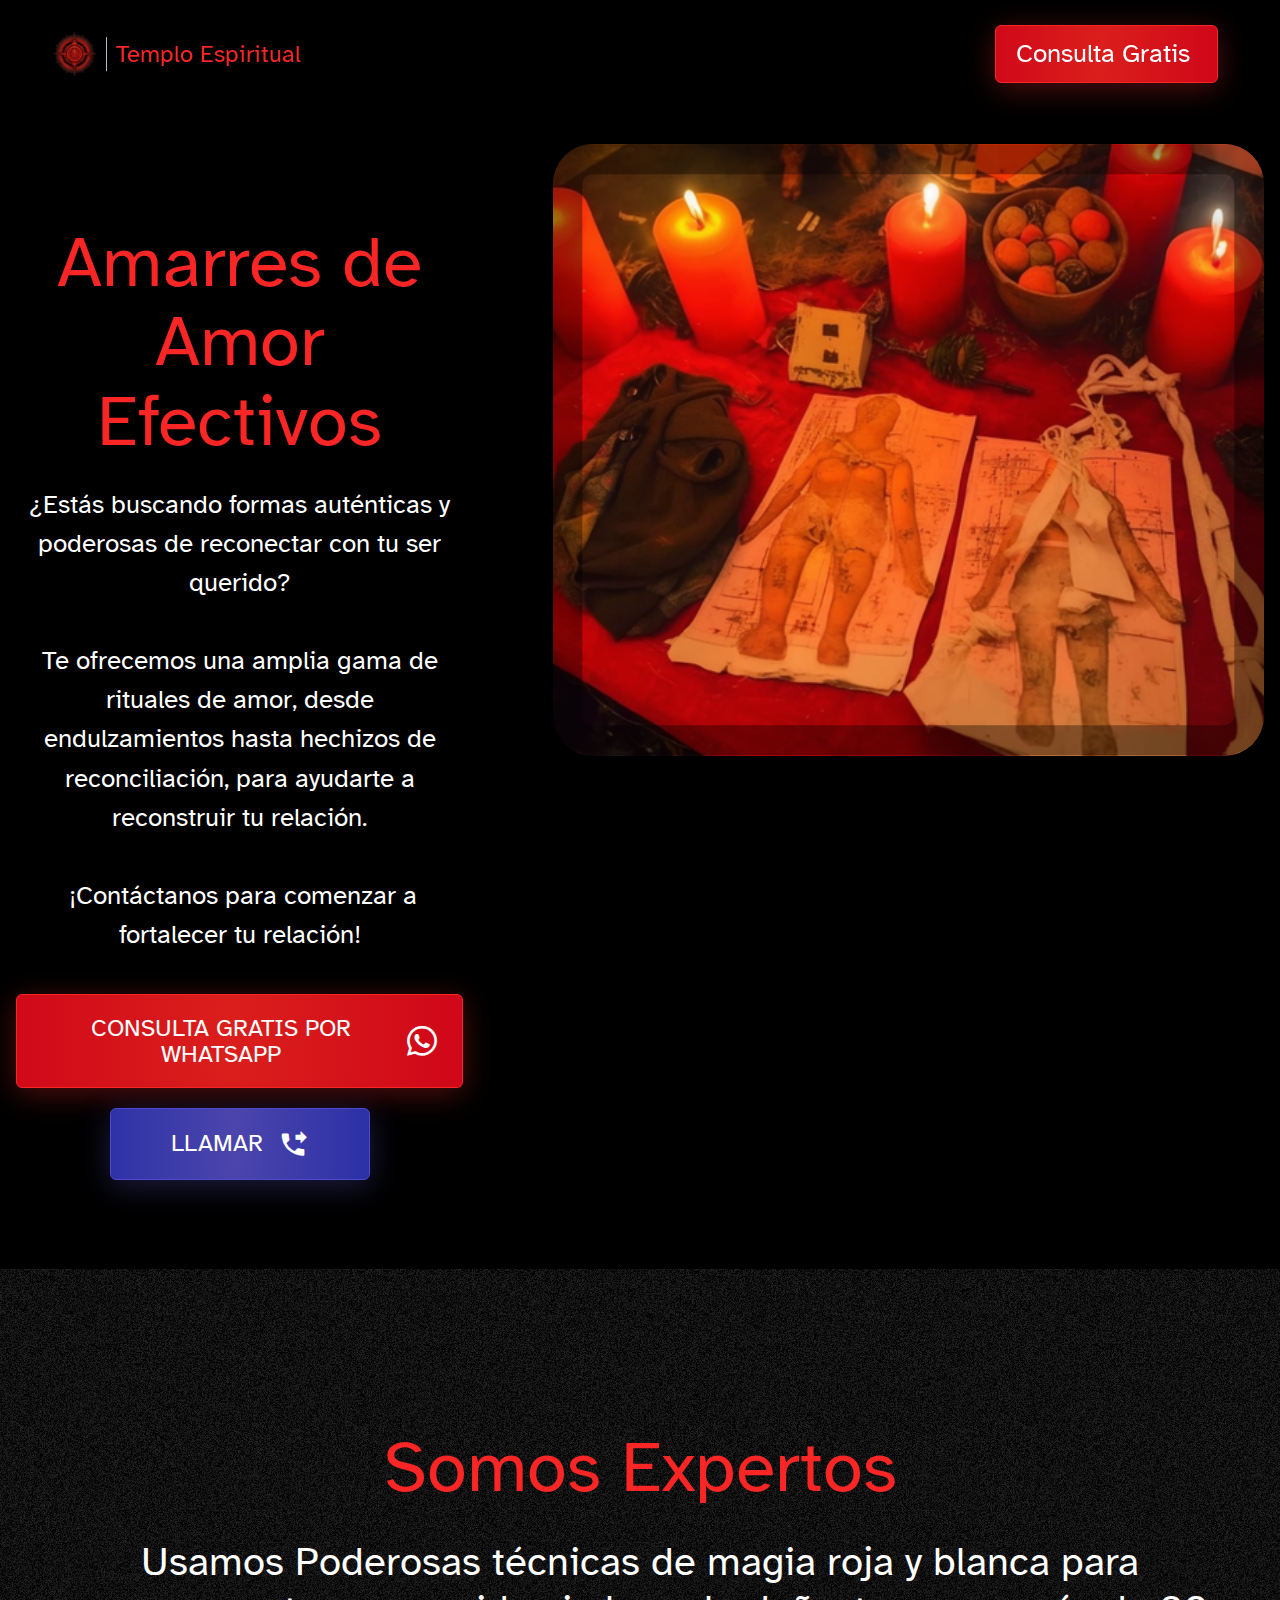
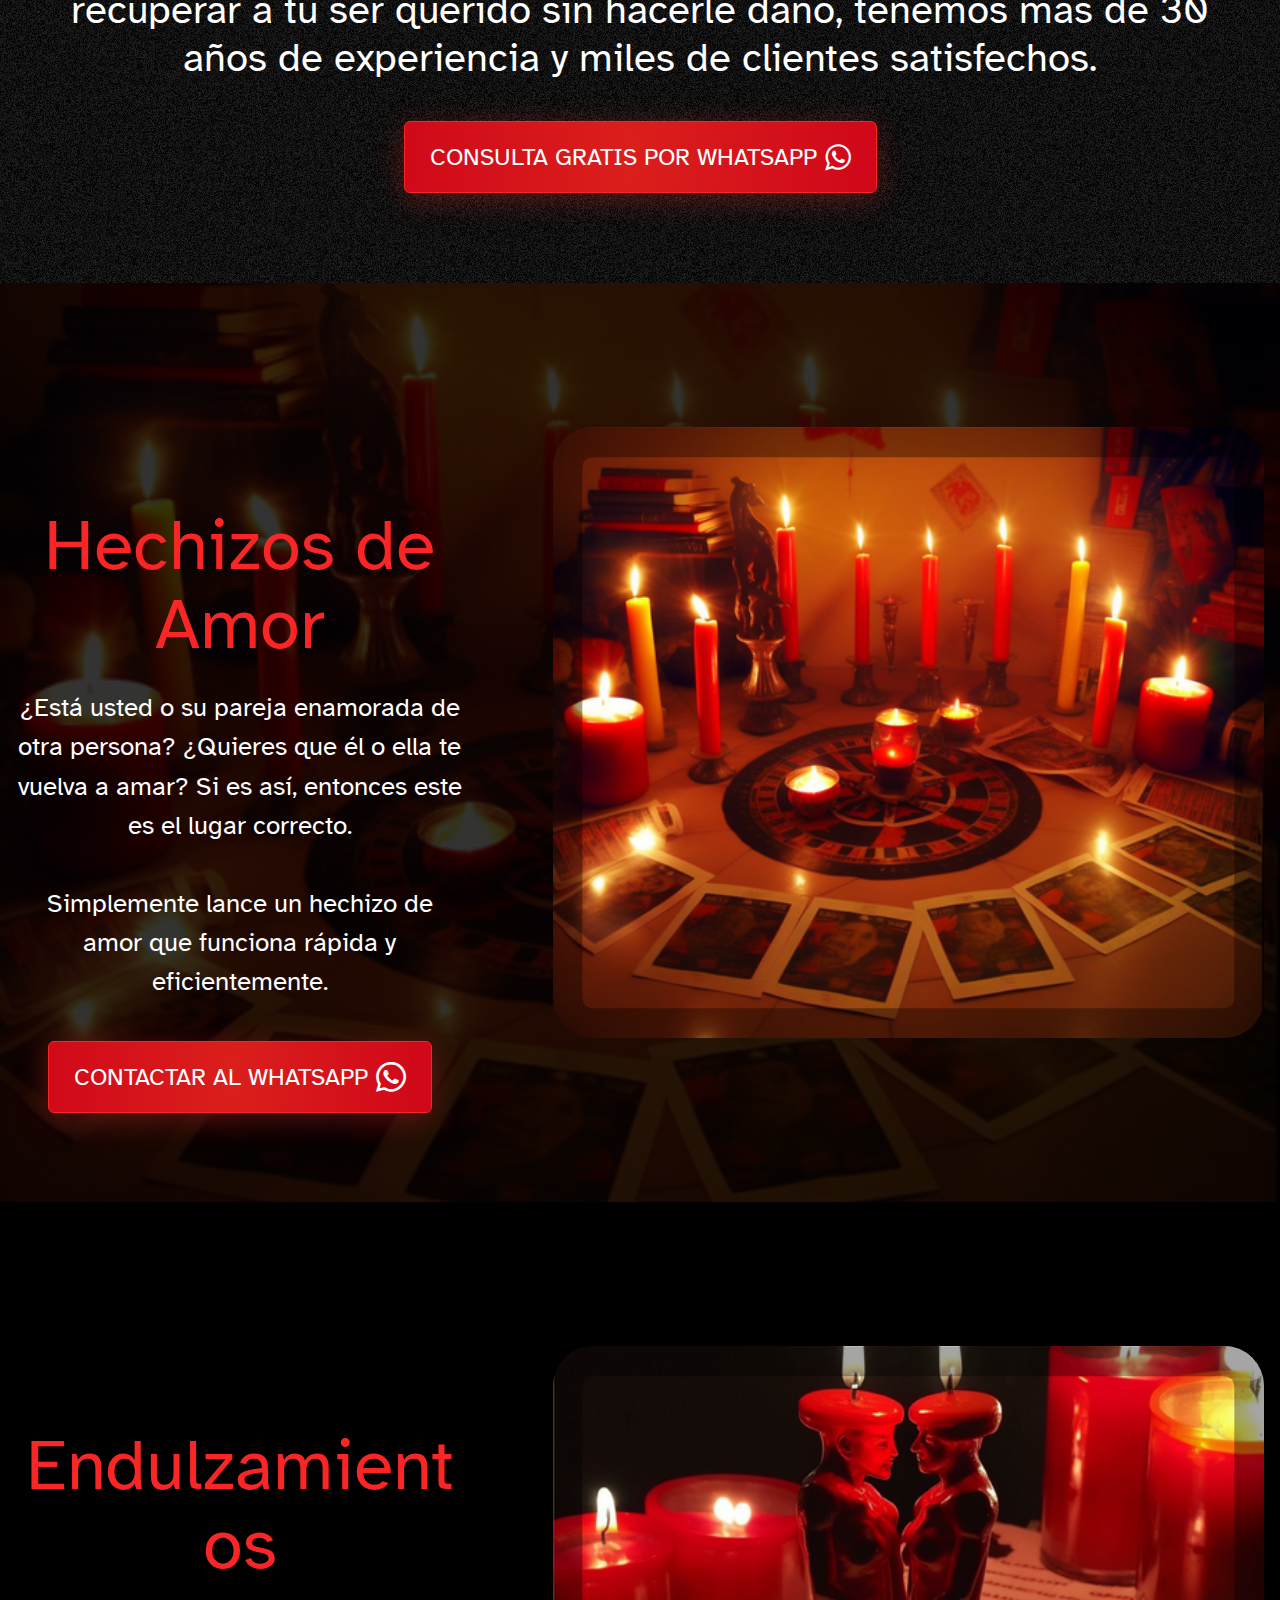
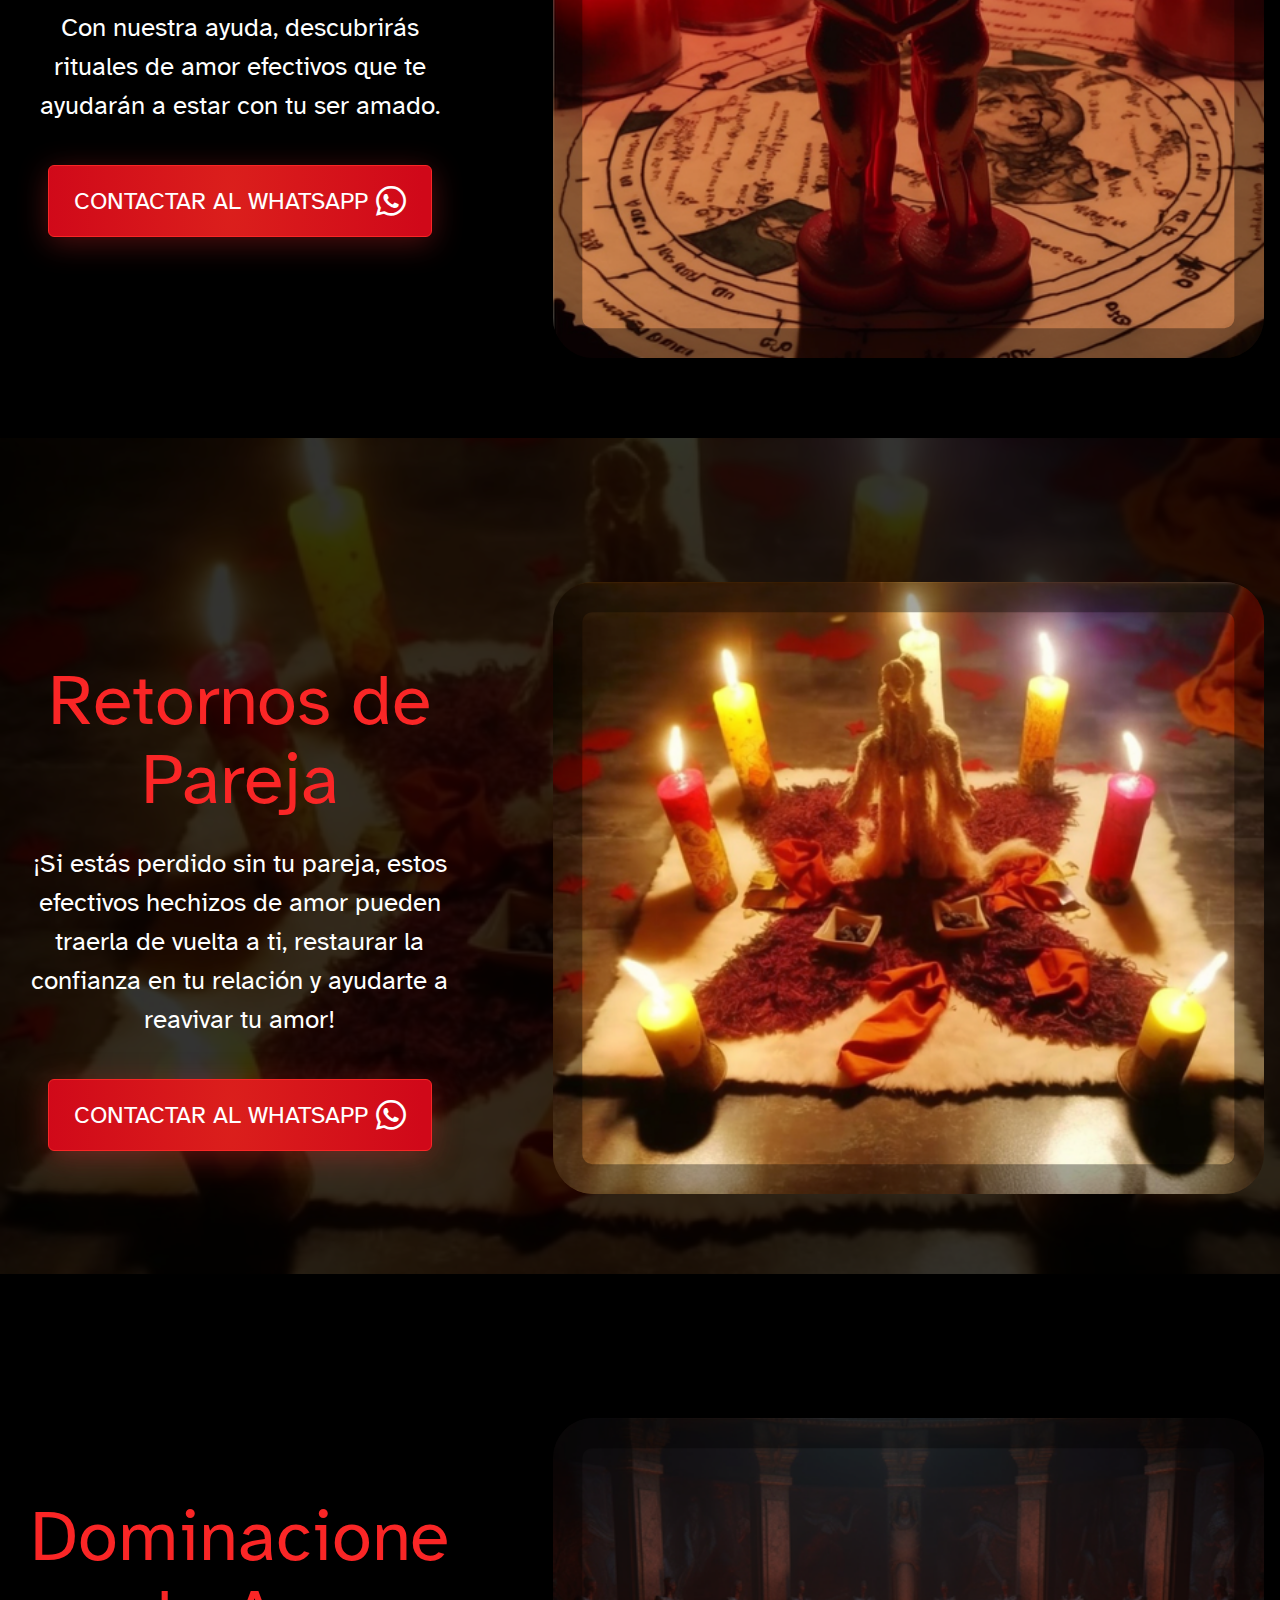
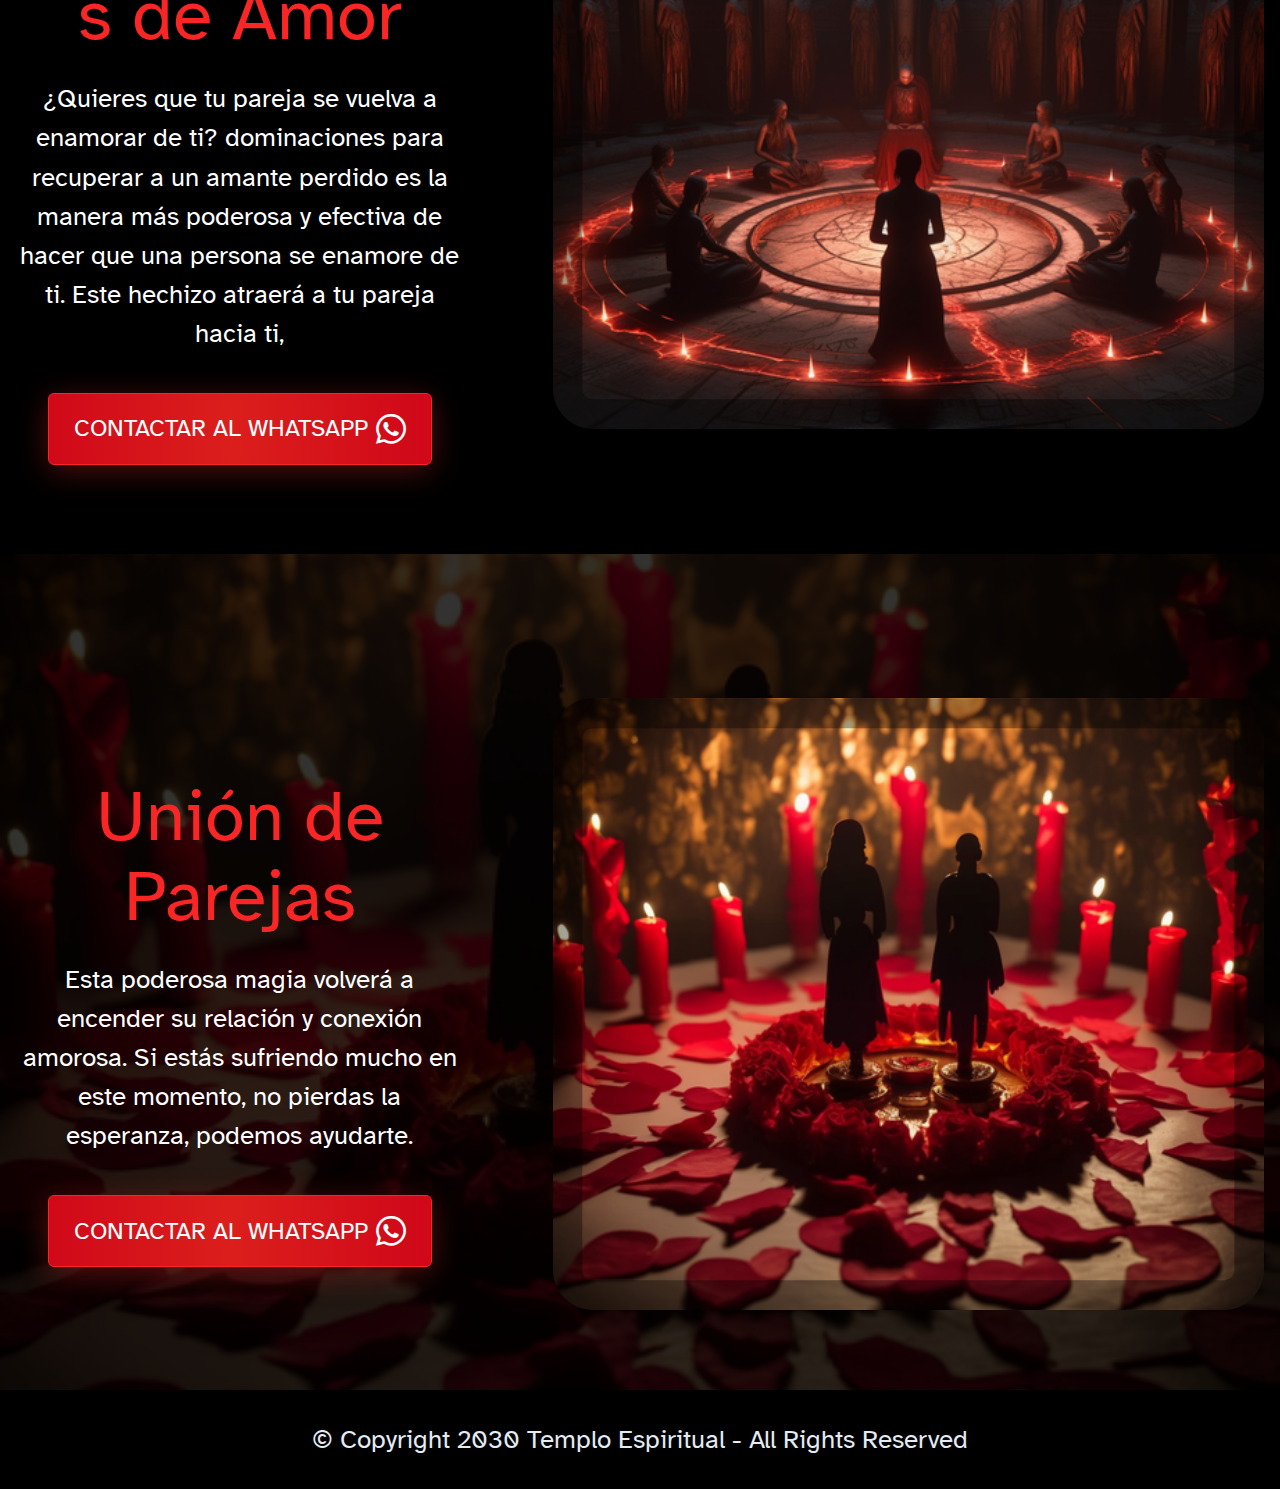
==== commit bff30d1f: "create github pages" ====
--- a/index.html
+++ b/index.html
@@ -90,23 +90,17 @@
     </div>
 </section>
 
-<section data-bs-version="5.1" class="features4 homem5 cid-tPEwjYjGOc" id="afeatures4-t">
-    
-    <div class="mbr-overlay"></div>
-    <div class="container">
-        <div class="row">
-            <div class="item-img item-img-1">
-                <img src="[data-uri]" alt="" loading="lazy" class="lazyload" data-src="assets/images/amor-153.webp">
-            </div>
-            <div class="item-text">
-                <h5 class="item-title mbr-fonts-style mb-0 align-center display-2">
-                    Somos Expertos</h5>
-                <p class="mbr-text mbr-fonts-style mt-2 mb-0 align-center display-4">Usamos Poderosas técnicas de magia roja y blanca para recuperar a tu ser querido sin hacerle daño, tenemos más de 30 años de experiencia y miles de clientes satisfechos.<br><br><br></p>
-                <div class="mbr-section-btn item-footer align-center mt-3"><a class="btn btn-primary item-btn display-7" href="https://contacto.guru/Jh1" target="_blank"><span class="fa fa-whatsapp mbr-iconfont mbr-iconfont-btn"></span>
-                        CONSULTA GRATIS</a></div>
-            </div>
-            <div class="item-img item-img-2">
-                <img src="[data-uri]" alt="" loading="lazy" class="lazyload" data-src="assets/images/amor-113.webp">
+<section data-bs-version="5.1" class="article1 homem5 cid-ty263QN2eV" id="call">
+    
+
+    
+    
+    <div class="container">
+        <div class="row justify-content-center">
+            <div class="title col-md-12 col-lg-11">
+                <h3 class="mbr-section-title mbr-fonts-style mb-0 display-2"><br>Somos Expertos<br></h3>
+                <h4 class="mbr-section-subtitle mbr-fonts-style mb-0 display-5">Usamos Poderosas técnicas de magia roja y blanca para recuperar a tu ser querido sin hacerle daño, tenemos más de 30 años de experiencia y miles de clientes satisfechos.</h4>
+                <div class="mbr-section-btn"><a class="btn btn-primary display-4" href="https://contacto.guru/Jh1" target="_blank"><span class="fa fa-whatsapp mbr-iconfont mbr-iconfont-btn"></span>CONSULTA GRATIS POR WHATSAPP</a></div>
             </div>
         </div>
     </div>
@@ -135,22 +129,6 @@
                 <div class="image-wrapper">
                     <img src="[data-uri]" alt="" loading="lazy" class="lazyload" data-src="assets/images/amor-17.webp">
                 </div>
-            </div>
-        </div>
-    </div>
-</section>
-
-<section data-bs-version="5.1" class="article1 homem5 cid-ty263QN2eV" id="call">
-    
-
-    
-    
-    <div class="container">
-        <div class="row justify-content-center">
-            <div class="title col-md-12 col-lg-11">
-                <h3 class="mbr-section-title mbr-fonts-style mb-0 display-5">"Recuperar a tu ser amado puede ser un proceso difícil, pero con la ayuda de nuestros maestros en amarres de amor, se vuelve más posible.<br><br>&nbsp;¡Contáctanos y comienza tu viaje de amor hoy!<br><br></h3>
-                
-                <div class="mbr-section-btn"><a class="btn btn-primary display-4" href="https://contacto.guru/Jh1" target="_blank"><span class="fa fa-whatsapp mbr-iconfont mbr-iconfont-btn"></span>CONSULTA GRATIS POR WHATSAPP</a></div>
             </div>
         </div>
     </div>
--- a/assets/mobirise/css/mbr-additional.css
+++ b/assets/mobirise/css/mbr-additional.css
@@ -1393,83 +1393,56 @@
   text-align: center;
   color: #ffffff;
 }
-.cid-tPEwjYjGOc {
+.cid-ty263QN2eV {
   padding-top: 5rem;
   padding-bottom: 5rem;
   background-image: url("../../../assets/images/background1.webp");
-  overflow: hidden;
-}
-.cid-tPEwjYjGOc .mbr-overlay {
-  background: #1a1e21;
-  opacity: 0.1;
-}
-.cid-tPEwjYjGOc .row {
-  position: relative;
-  display: flex;
-  flex-wrap: nowrap;
-  align-items: center;
-  justify-content: space-between;
-  padding: 26px 38px;
-}
-@media (max-width: 1023px) {
-  .cid-tPEwjYjGOc .row {
-    padding: 0;
-  }
-}
-.cid-tPEwjYjGOc .item-text {
-  position: relative;
-  z-index: 2;
-  max-width: 700px;
-  flex-shrink: 1;
-  padding: 0 !important;
-}
-@media (max-width: 1023px) {
-  .cid-tPEwjYjGOc .item-text {
-    max-width: 100%;
-  }
-}
-.cid-tPEwjYjGOc .item-title {
-  position: relative;
+}
+.cid-ty263QN2eV .mbr-fallback-image.disabled {
+  display: none;
+}
+.cid-ty263QN2eV .mbr-fallback-image {
+  display: block;
+  background-size: cover;
+  background-position: center center;
+  width: 100%;
+  height: 100%;
+  position: absolute;
+  top: 0;
+}
+.cid-ty263QN2eV .mbr-section-title {
   color: #fa2626;
-}
-.cid-tPEwjYjGOc .item-title:after {
-  content: "";
-  display: block;
-  margin: 20px auto;
-  width: 30px;
-  height: 1px;
-  background-color: currentColor;
-}
-.cid-tPEwjYjGOc .mbr-text {
-  color: #e3ebf3;
-}
-.cid-tPEwjYjGOc .mbr-section-btn .btn {
-  min-width: 260px;
-  min-height: 60px;
-}
-.cid-tPEwjYjGOc .item-img {
-  flex-shrink: 1.5;
-  max-width: 255px;
-  width: 100%;
-  overflow: hidden;
-  border-radius: 5px;
-  padding: 0 !important;
-}
-@media (max-width: 1023px) {
-  .cid-tPEwjYjGOc .item-img {
-    display: none;
-  }
-}
-.cid-tPEwjYjGOc .item-img-1 {
-  transform: rotate(-15deg);
-}
-.cid-tPEwjYjGOc .item-img-2 {
-  transform: rotate(15deg);
-}
-.cid-tPEwjYjGOc .item-img img {
-  width: 100%;
-  aspect-ratio: 0.75;
-  object-fit: cover;
+  text-align: center;
+}
+.cid-ty263QN2eV .mbr-section-title a {
+  pointer-events: none;
+}
+.cid-ty263QN2eV .mbr-section-subtitle {
+  margin-top: 40px;
+  color: #6c7a88;
+}
+@media (max-width: 1399px) {
+  .cid-ty263QN2eV .mbr-section-subtitle {
+    margin-top: 30px;
+  }
+}
+@media (max-width: 767px) {
+  .cid-ty263QN2eV .mbr-section-subtitle {
+    margin-top: 20px;
+  }
+}
+.cid-ty263QN2eV .mbr-section-btn {
+  margin-top: 30px;
+}
+@media (max-width: 767px) {
+  .cid-ty263QN2eV .mbr-section-btn {
+    margin-top: 20px;
+  }
+}
+.cid-ty263QN2eV .mbr-section-subtitle,
+.cid-ty263QN2eV .mbr-section-btn {
+  color: #ffffff;
+  text-align: center;
 }
 .cid-tMEAKbDy40 {
   padding-top: 9rem;
@@ -1620,52 +1593,6 @@
 .cid-tMEAKbDy40 .mbr-section-btn {
   text-align: center;
   color: #ffffff;
-}
-.cid-ty263QN2eV {
-  padding-top: 5rem;
-  padding-bottom: 5rem;
-  background-image: url("../../../assets/images/background1.webp");
-}
-.cid-ty263QN2eV .mbr-fallback-image.disabled {
-  display: none;
-}
-.cid-ty263QN2eV .mbr-fallback-image {
-  display: block;
-  background-size: cover;
-  background-position: center center;
-  width: 100%;
-  height: 100%;
-  position: absolute;
-  top: 0;
-}
-.cid-ty263QN2eV .mbr-section-title {
-  color: #ffffff;
-  text-align: center;
-}
-.cid-ty263QN2eV .mbr-section-title a {
-  pointer-events: none;
-}
-.cid-ty263QN2eV .mbr-section-subtitle {
-  margin-top: 40px;
-  color: #6c7a88;
-}
-@media (max-width: 1399px) {
-  .cid-ty263QN2eV .mbr-section-subtitle {
-    margin-top: 30px;
-  }
-}
-@media (max-width: 767px) {
-  .cid-ty263QN2eV .mbr-section-subtitle {
-    margin-top: 20px;
-  }
-}
-.cid-ty263QN2eV .mbr-section-btn {
-  margin-top: 30px;
-}
-@media (max-width: 767px) {
-  .cid-ty263QN2eV .mbr-section-btn {
-    margin-top: 20px;
-  }
 }
 .cid-tMEAA99Cu8 {
   padding-top: 9rem;
--- a/assets/mobirise/css/mbr-additional.css
+++ b/assets/mobirise/css/mbr-additional.css
@@ -1393,83 +1393,56 @@
   text-align: center;
   color: #ffffff;
 }
-.cid-tPEwjYjGOc {
+.cid-ty263QN2eV {
   padding-top: 5rem;
   padding-bottom: 5rem;
   background-image: url("../../../assets/images/background1.webp");
-  overflow: hidden;
-}
-.cid-tPEwjYjGOc .mbr-overlay {
-  background: #1a1e21;
-  opacity: 0.1;
-}
-.cid-tPEwjYjGOc .row {
-  position: relative;
-  display: flex;
-  flex-wrap: nowrap;
-  align-items: center;
-  justify-content: space-between;
-  padding: 26px 38px;
-}
-@media (max-width: 1023px) {
-  .cid-tPEwjYjGOc .row {
-    padding: 0;
-  }
-}
-.cid-tPEwjYjGOc .item-text {
-  position: relative;
-  z-index: 2;
-  max-width: 700px;
-  flex-shrink: 1;
-  padding: 0 !important;
-}
-@media (max-width: 1023px) {
-  .cid-tPEwjYjGOc .item-text {
-    max-width: 100%;
-  }
-}
-.cid-tPEwjYjGOc .item-title {
-  position: relative;
+}
+.cid-ty263QN2eV .mbr-fallback-image.disabled {
+  display: none;
+}
+.cid-ty263QN2eV .mbr-fallback-image {
+  display: block;
+  background-size: cover;
+  background-position: center center;
+  width: 100%;
+  height: 100%;
+  position: absolute;
+  top: 0;
+}
+.cid-ty263QN2eV .mbr-section-title {
   color: #fa2626;
-}
-.cid-tPEwjYjGOc .item-title:after {
-  content: "";
-  display: block;
-  margin: 20px auto;
-  width: 30px;
-  height: 1px;
-  background-color: currentColor;
-}
-.cid-tPEwjYjGOc .mbr-text {
-  color: #e3ebf3;
-}
-.cid-tPEwjYjGOc .mbr-section-btn .btn {
-  min-width: 260px;
-  min-height: 60px;
-}
-.cid-tPEwjYjGOc .item-img {
-  flex-shrink: 1.5;
-  max-width: 255px;
-  width: 100%;
-  overflow: hidden;
-  border-radius: 5px;
-  padding: 0 !important;
-}
-@media (max-width: 1023px) {
-  .cid-tPEwjYjGOc .item-img {
-    display: none;
-  }
-}
-.cid-tPEwjYjGOc .item-img-1 {
-  transform: rotate(-15deg);
-}
-.cid-tPEwjYjGOc .item-img-2 {
-  transform: rotate(15deg);
-}
-.cid-tPEwjYjGOc .item-img img {
-  width: 100%;
-  aspect-ratio: 0.75;
-  object-fit: cover;
+  text-align: center;
+}
+.cid-ty263QN2eV .mbr-section-title a {
+  pointer-events: none;
+}
+.cid-ty263QN2eV .mbr-section-subtitle {
+  margin-top: 40px;
+  color: #6c7a88;
+}
+@media (max-width: 1399px) {
+  .cid-ty263QN2eV .mbr-section-subtitle {
+    margin-top: 30px;
+  }
+}
+@media (max-width: 767px) {
+  .cid-ty263QN2eV .mbr-section-subtitle {
+    margin-top: 20px;
+  }
+}
+.cid-ty263QN2eV .mbr-section-btn {
+  margin-top: 30px;
+}
+@media (max-width: 767px) {
+  .cid-ty263QN2eV .mbr-section-btn {
+    margin-top: 20px;
+  }
+}
+.cid-ty263QN2eV .mbr-section-subtitle,
+.cid-ty263QN2eV .mbr-section-btn {
+  color: #ffffff;
+  text-align: center;
 }
 .cid-tMEAKbDy40 {
   padding-top: 9rem;
@@ -1620,52 +1593,6 @@
 .cid-tMEAKbDy40 .mbr-section-btn {
   text-align: center;
   color: #ffffff;
-}
-.cid-ty263QN2eV {
-  padding-top: 5rem;
-  padding-bottom: 5rem;
-  background-image: url("../../../assets/images/background1.webp");
-}
-.cid-ty263QN2eV .mbr-fallback-image.disabled {
-  display: none;
-}
-.cid-ty263QN2eV .mbr-fallback-image {
-  display: block;
-  background-size: cover;
-  background-position: center center;
-  width: 100%;
-  height: 100%;
-  position: absolute;
-  top: 0;
-}
-.cid-ty263QN2eV .mbr-section-title {
-  color: #ffffff;
-  text-align: center;
-}
-.cid-ty263QN2eV .mbr-section-title a {
-  pointer-events: none;
-}
-.cid-ty263QN2eV .mbr-section-subtitle {
-  margin-top: 40px;
-  color: #6c7a88;
-}
-@media (max-width: 1399px) {
-  .cid-ty263QN2eV .mbr-section-subtitle {
-    margin-top: 30px;
-  }
-}
-@media (max-width: 767px) {
-  .cid-ty263QN2eV .mbr-section-subtitle {
-    margin-top: 20px;
-  }
-}
-.cid-ty263QN2eV .mbr-section-btn {
-  margin-top: 30px;
-}
-@media (max-width: 767px) {
-  .cid-ty263QN2eV .mbr-section-btn {
-    margin-top: 20px;
-  }
 }
 .cid-tMEAA99Cu8 {
   padding-top: 9rem;
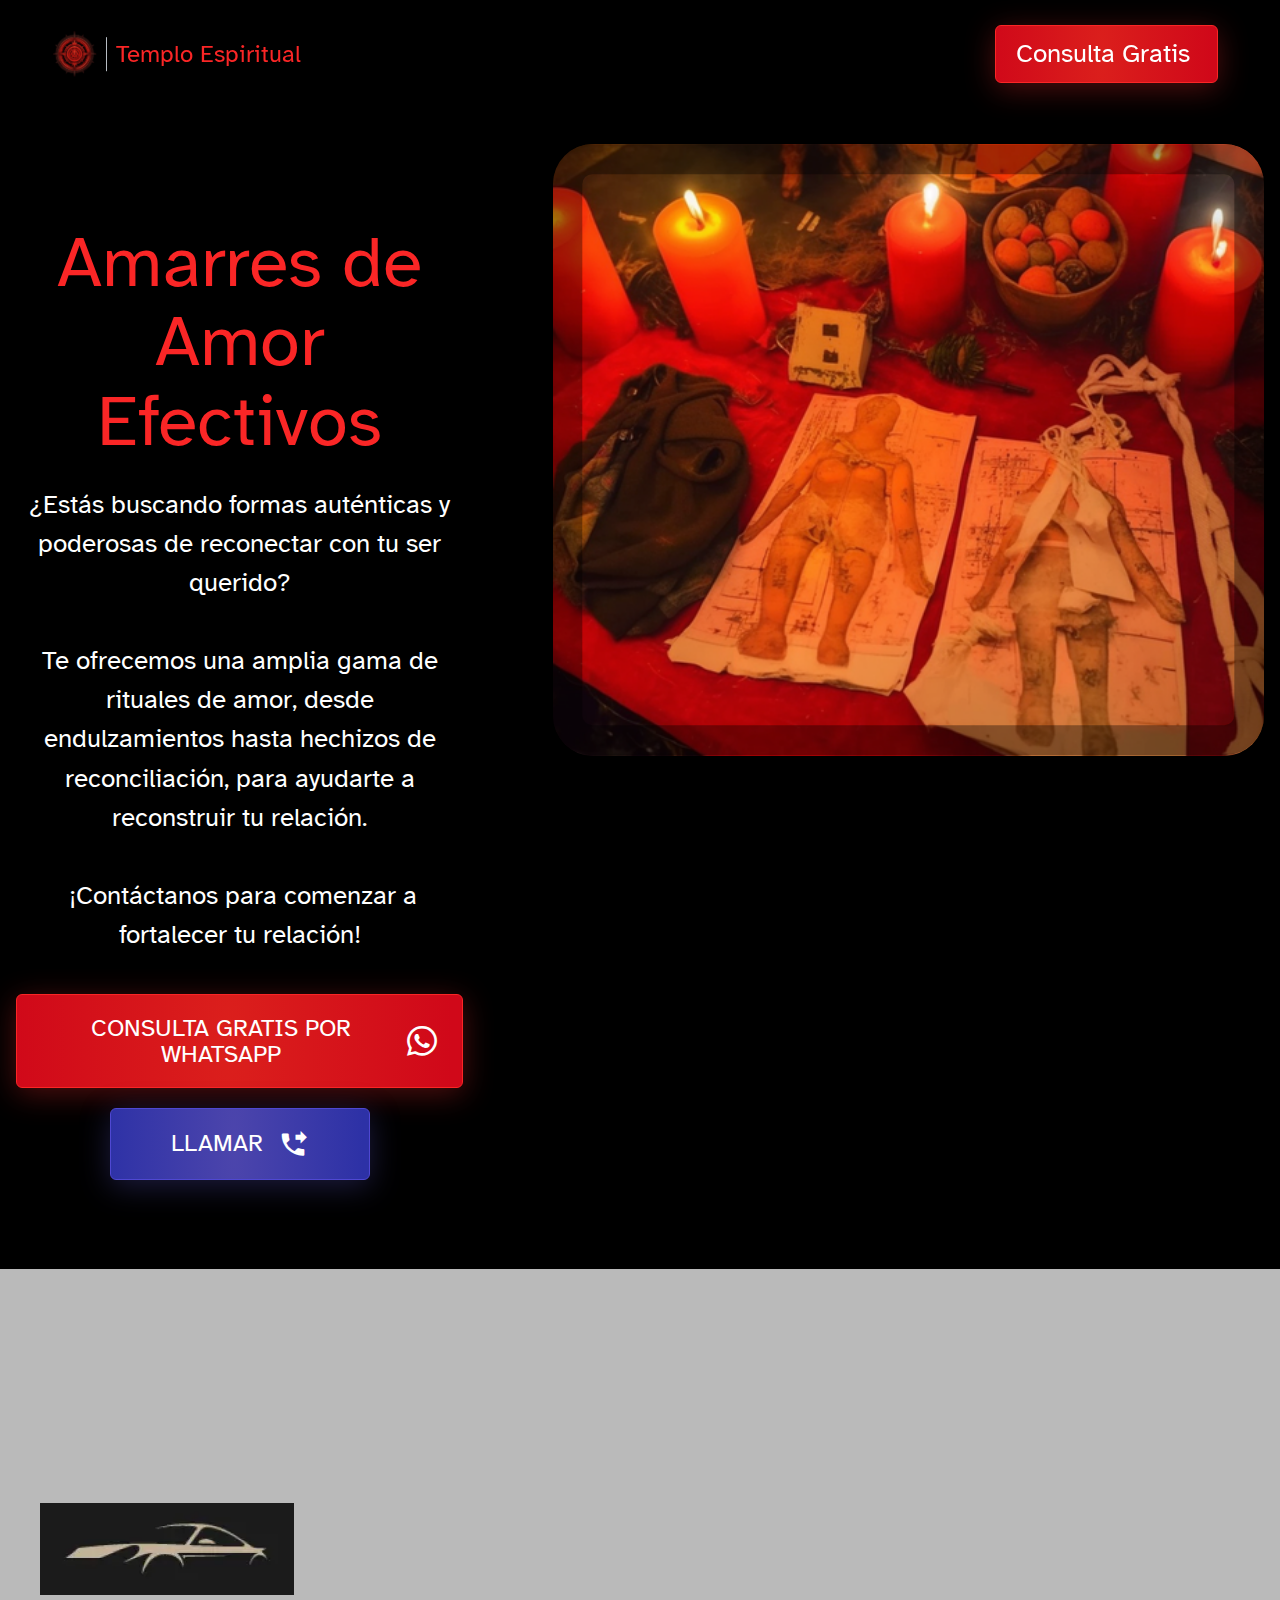
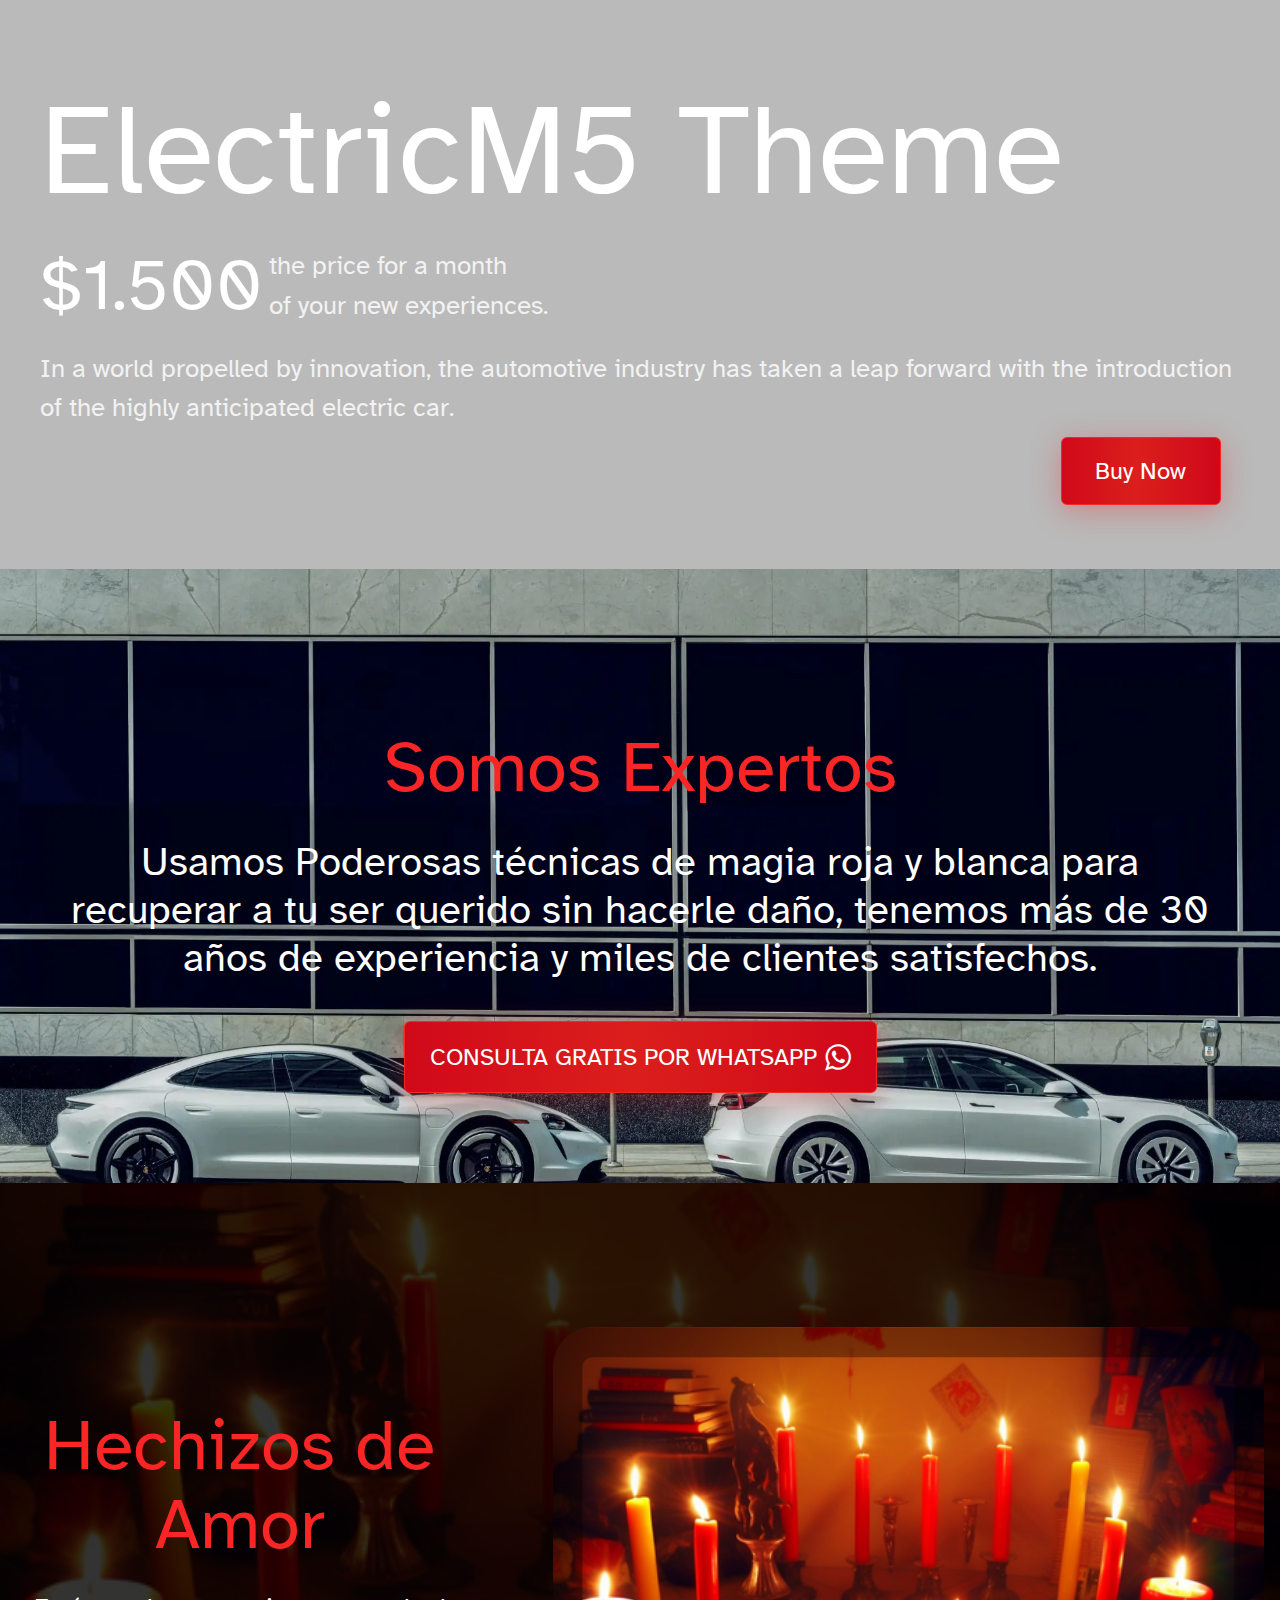
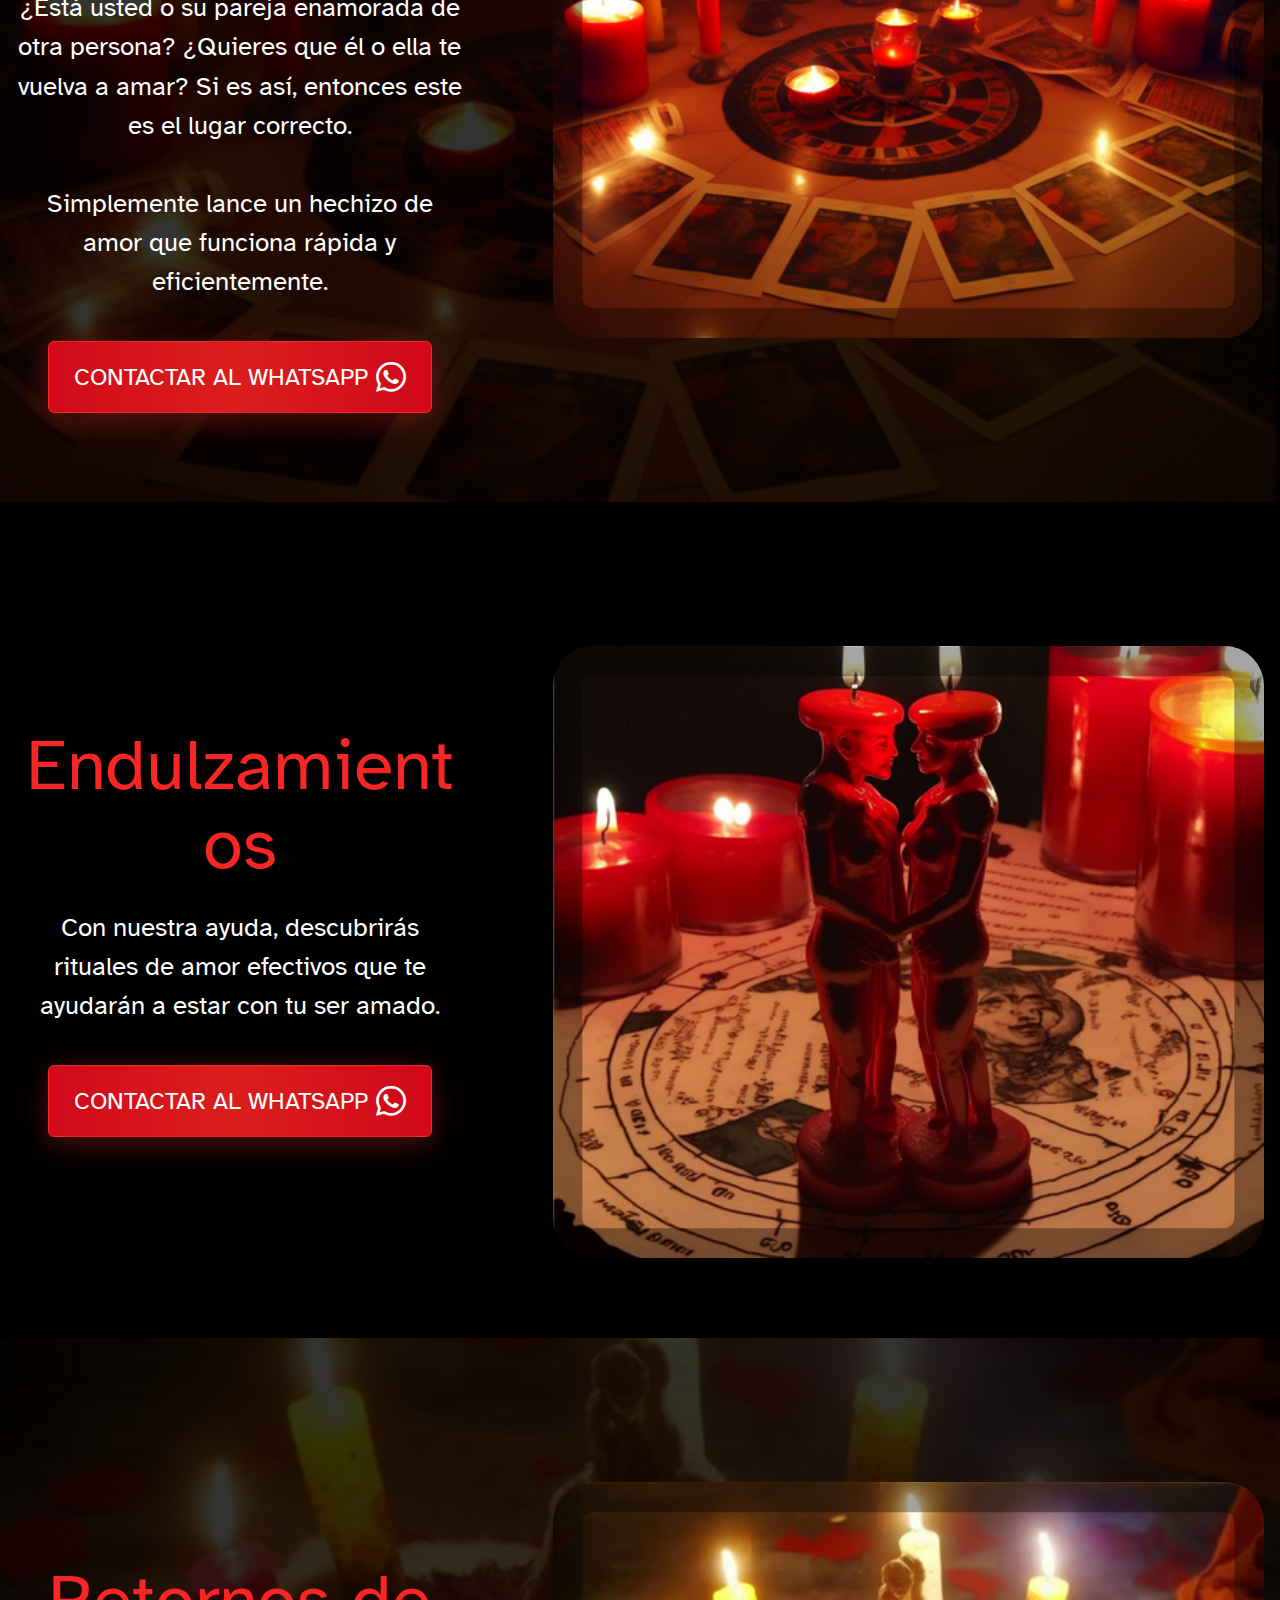
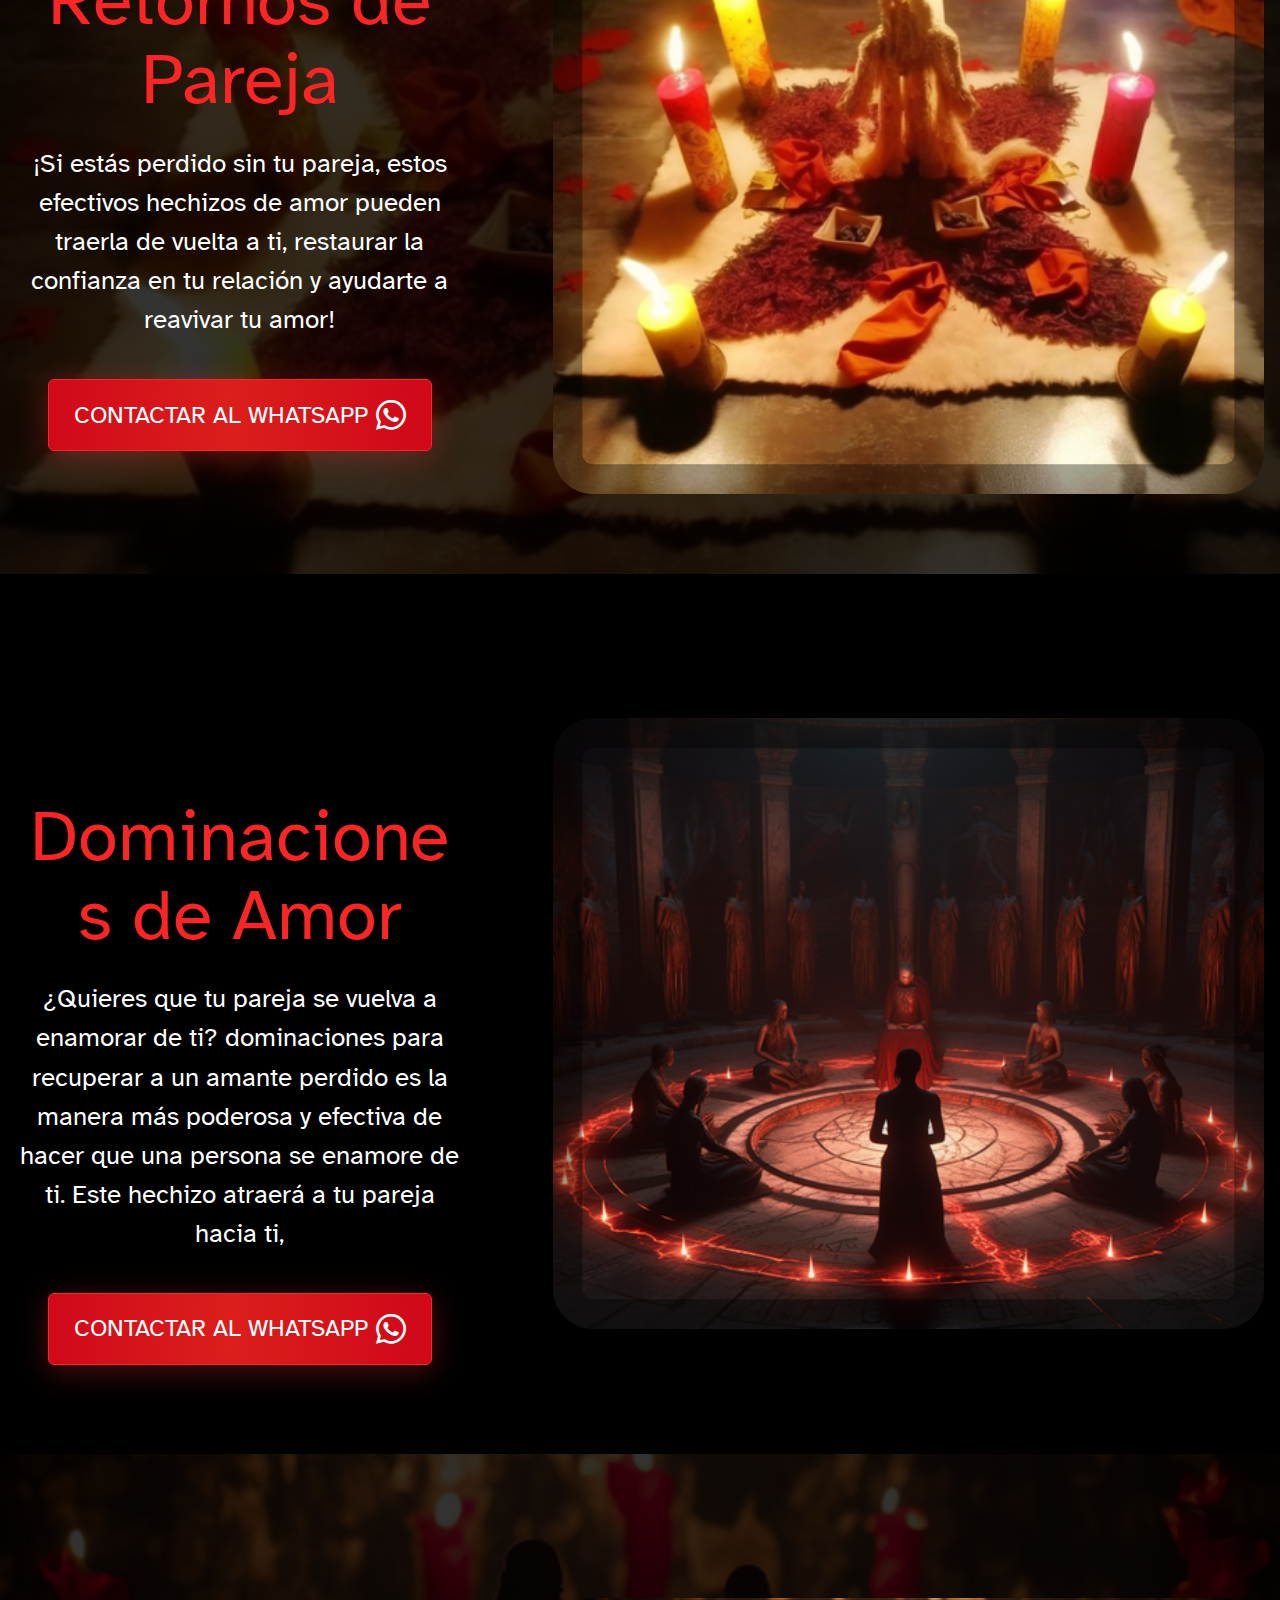
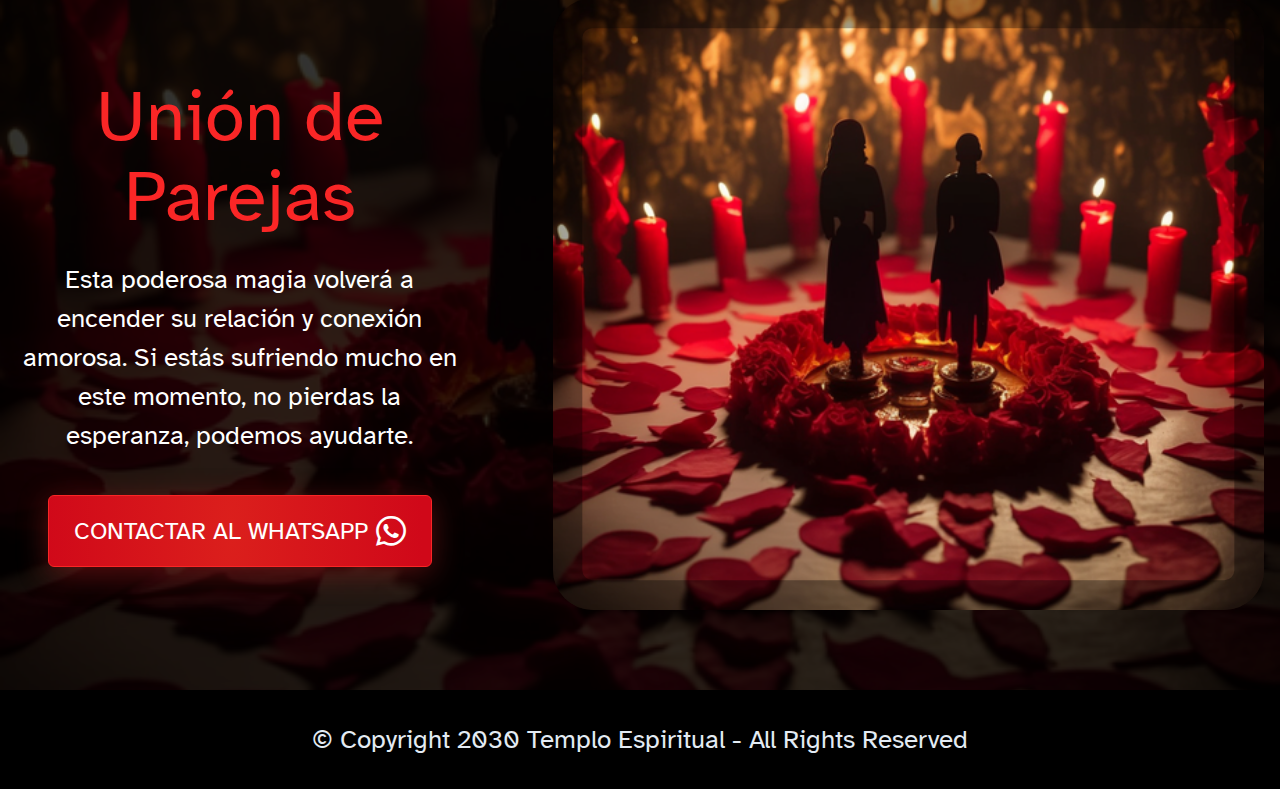
==== commit 6f664377: "create github pages" ====
--- a/index.html
+++ b/index.html
@@ -90,6 +90,53 @@
     </div>
 </section>
 
+<section data-bs-version="5.1" class="header1 electricm5 cid-tPERYg6kWO mbr-fullscreen" data-bg-video="https://vimeo.com/50982300" id="header1-u">
+
+    
+
+    <div class="mbr-fallback-image disabled"></div>
+    <div class="mbr-overlay" style="opacity: 0.3; background-color: rgb(27, 27, 27);">
+    </div>
+
+    <div class="container-fluid">
+        <div class="row">
+            <div class="col-12 col-lg-6">
+                <div class="title-wrapper">
+                    <div class="logo-wrap">
+                        <img src="[data-uri]" alt="" loading="lazy" class="lazyload" data-src="assets/images/logo.webp">
+                    </div>
+                    <h1 class="mbr-section-title mbr-fonts-style display-1">
+                        ElectricM5 Theme
+                    </h1>
+                    <div class="desc-wrapper">
+                        <div class="desc-wrap">
+                            <p class="mbr-price mbr-fonts-style display-2">
+                                $1.500
+                            </p>
+                            <p class="mbr-desc mbr-fonts-style display-7">
+                                the price for a month <br> of your new experiences.
+                            </p>
+                        </div>
+                    </div>
+                    <p class="mbr-text mbr-fonts-style display-7">
+                        In a world propelled by innovation, the automotive industry has taken a leap forward with the
+                        introduction of the highly anticipated electric car.
+                    </p>
+                </div>
+            </div>
+            <div class="col-12 col-lg-6">
+                <div class="buttons-wrap">
+                    <div class="mbr-section-btn">
+                        <a class="btn btn-primary display-4" href="#">
+                            Buy Now
+                        </a>
+                    </div>
+                </div>
+            </div>
+        </div>
+    </div>
+</section>
+
 <section data-bs-version="5.1" class="article1 homem5 cid-ty263QN2eV" id="call">
     
 
@@ -265,6 +312,7 @@
   <script src="assets/smoothscroll/smooth-scroll.js"></script>
   <script src="assets/ytplayer/index.js"></script>
   <script src="assets/dropdown/js/navbar-dropdown.js"></script>
+  <script src="assets/vimeoplayer/player.js"></script>
   <script src="assets/theme/js/script.js"></script>
   
   <!--Start of Tawk.to Script-->
@@ -281,7 +329,7 @@
 </script>
 <!--End of Tawk.to Script-->
   
+
 <script>"use strict";if("loading"in HTMLImageElement.prototype){document.querySelectorAll('img[loading="lazy"]').forEach(e=>{e.src=e.dataset.src;if(e.getAttribute("style")){e.setAttribute("data-temp-style",e.getAttribute("style"))};if(e.getAttribute("data-aspectratio")){e.style.paddingTop=100*e.getAttribute("data-aspectratio")+"%";e.style.height=0;}e.onload=function(){if(e.getAttribute("data-temp-style")){e.setAttribute("style", e.getAttribute("data-temp-style"))}else{e.removeAttribute("style")};e.removeAttribute("data-temp-style")}})}else{const e=document.createElement("script");e.src="https://cdnjs.cloudflare.com/ajax/libs/lazysizes/5.1.2/lazysizes.min.js";document.body.appendChild(e)}</script>
-
 </body>
 </html>--- a/assets/mobirise/css/mbr-additional.css
+++ b/assets/mobirise/css/mbr-additional.css
@@ -1393,6 +1393,115 @@
   text-align: center;
   color: #ffffff;
 }
+.cid-tPERYg6kWO .mbr-fallback-image.disabled {
+  display: none;
+}
+.cid-tPERYg6kWO .mbr-fallback-image {
+  display: block;
+  background-size: cover;
+  background-position: center center;
+  width: 100%;
+  height: 100%;
+  position: absolute;
+  top: 0;
+  background-image: url("../../../assets/images/background1.webp");
+}
+.cid-tPERYg6kWO .container-fluid {
+  padding: 0 40px;
+}
+@media (max-width: 992px) {
+  .cid-tPERYg6kWO .container-fluid {
+    padding: 0 20px;
+  }
+}
+.cid-tPERYg6kWO .container-fluid .row {
+  padding-top: 15%;
+}
+@media (max-width: 992px) {
+  .cid-tPERYg6kWO .container-fluid .row {
+    padding-top: 0;
+  }
+}
+@media (max-width: 992px) {
+  .cid-tPERYg6kWO .container {
+    padding: 0 20px;
+  }
+}
+@media (max-width: 992px) {
+  .cid-tPERYg6kWO .title-wrapper {
+    margin-bottom: 24px;
+  }
+}
+.cid-tPERYg6kWO .title-wrapper .logo-wrap {
+  margin-bottom: 16px;
+}
+.cid-tPERYg6kWO .title-wrapper .logo-wrap img {
+  display: inline-flex;
+  height: 92px;
+  width: 254px;
+  object-fit: cover;
+}
+.cid-tPERYg6kWO .title-wrapper .mbr-section-title {
+  margin-bottom: 24px;
+}
+@media (max-width: 992px) {
+  .cid-tPERYg6kWO .title-wrapper .mbr-section-title {
+    margin-bottom: 20px;
+  }
+}
+.cid-tPERYg6kWO .title-wrapper .desc-wrapper .desc-wrap {
+  display: inline-flex;
+  align-items: center;
+  margin-bottom: 24px;
+}
+@media (max-width: 992px) {
+  .cid-tPERYg6kWO .title-wrapper .desc-wrapper .desc-wrap {
+    margin-bottom: 20px;
+    display: block;
+  }
+}
+.cid-tPERYg6kWO .title-wrapper .desc-wrapper .desc-wrap .mbr-price {
+  margin-bottom: 0;
+}
+.cid-tPERYg6kWO .title-wrapper .desc-wrapper .desc-wrap .mbr-desc {
+  margin: 0 0 0 6px;
+}
+@media (max-width: 992px) {
+  .cid-tPERYg6kWO .title-wrapper .desc-wrapper .desc-wrap .mbr-desc {
+    margin: 0;
+  }
+}
+.cid-tPERYg6kWO .title-wrapper .mbr-text {
+  margin-bottom: 0;
+}
+.cid-tPERYg6kWO .buttons-wrap {
+  display: flex;
+  align-items: flex-end;
+  height: 100%;
+}
+.cid-tPERYg6kWO .buttons-wrap .mbr-section-btn {
+  width: 100%;
+}
+@media (max-width: 992px) {
+  .cid-tPERYg6kWO .buttons-wrap .mbr-section-btn {
+    text-align: left;
+  }
+}
+.cid-tPERYg6kWO .mbr-section-title {
+  color: #ffffff;
+}
+.cid-tPERYg6kWO .mbr-price {
+  color: #ffffff;
+}
+.cid-tPERYg6kWO .mbr-desc {
+  color: #f2f2f2;
+}
+.cid-tPERYg6kWO .mbr-text {
+  color: #f2f2f2;
+}
+.cid-tPERYg6kWO .mbr-section-btn {
+  text-align: right;
+}
 .cid-ty263QN2eV {
   padding-top: 5rem;
   padding-bottom: 5rem;
--- a/assets/mobirise/css/mbr-additional.css
+++ b/assets/mobirise/css/mbr-additional.css
@@ -1393,6 +1393,115 @@
   text-align: center;
   color: #ffffff;
 }
+.cid-tPERYg6kWO .mbr-fallback-image.disabled {
+  display: none;
+}
+.cid-tPERYg6kWO .mbr-fallback-image {
+  display: block;
+  background-size: cover;
+  background-position: center center;
+  width: 100%;
+  height: 100%;
+  position: absolute;
+  top: 0;
+  background-image: url("../../../assets/images/background1.webp");
+}
+.cid-tPERYg6kWO .container-fluid {
+  padding: 0 40px;
+}
+@media (max-width: 992px) {
+  .cid-tPERYg6kWO .container-fluid {
+    padding: 0 20px;
+  }
+}
+.cid-tPERYg6kWO .container-fluid .row {
+  padding-top: 15%;
+}
+@media (max-width: 992px) {
+  .cid-tPERYg6kWO .container-fluid .row {
+    padding-top: 0;
+  }
+}
+@media (max-width: 992px) {
+  .cid-tPERYg6kWO .container {
+    padding: 0 20px;
+  }
+}
+@media (max-width: 992px) {
+  .cid-tPERYg6kWO .title-wrapper {
+    margin-bottom: 24px;
+  }
+}
+.cid-tPERYg6kWO .title-wrapper .logo-wrap {
+  margin-bottom: 16px;
+}
+.cid-tPERYg6kWO .title-wrapper .logo-wrap img {
+  display: inline-flex;
+  height: 92px;
+  width: 254px;
+  object-fit: cover;
+}
+.cid-tPERYg6kWO .title-wrapper .mbr-section-title {
+  margin-bottom: 24px;
+}
+@media (max-width: 992px) {
+  .cid-tPERYg6kWO .title-wrapper .mbr-section-title {
+    margin-bottom: 20px;
+  }
+}
+.cid-tPERYg6kWO .title-wrapper .desc-wrapper .desc-wrap {
+  display: inline-flex;
+  align-items: center;
+  margin-bottom: 24px;
+}
+@media (max-width: 992px) {
+  .cid-tPERYg6kWO .title-wrapper .desc-wrapper .desc-wrap {
+    margin-bottom: 20px;
+    display: block;
+  }
+}
+.cid-tPERYg6kWO .title-wrapper .desc-wrapper .desc-wrap .mbr-price {
+  margin-bottom: 0;
+}
+.cid-tPERYg6kWO .title-wrapper .desc-wrapper .desc-wrap .mbr-desc {
+  margin: 0 0 0 6px;
+}
+@media (max-width: 992px) {
+  .cid-tPERYg6kWO .title-wrapper .desc-wrapper .desc-wrap .mbr-desc {
+    margin: 0;
+  }
+}
+.cid-tPERYg6kWO .title-wrapper .mbr-text {
+  margin-bottom: 0;
+}
+.cid-tPERYg6kWO .buttons-wrap {
+  display: flex;
+  align-items: flex-end;
+  height: 100%;
+}
+.cid-tPERYg6kWO .buttons-wrap .mbr-section-btn {
+  width: 100%;
+}
+@media (max-width: 992px) {
+  .cid-tPERYg6kWO .buttons-wrap .mbr-section-btn {
+    text-align: left;
+  }
+}
+.cid-tPERYg6kWO .mbr-section-title {
+  color: #ffffff;
+}
+.cid-tPERYg6kWO .mbr-price {
+  color: #ffffff;
+}
+.cid-tPERYg6kWO .mbr-desc {
+  color: #f2f2f2;
+}
+.cid-tPERYg6kWO .mbr-text {
+  color: #f2f2f2;
+}
+.cid-tPERYg6kWO .mbr-section-btn {
+  text-align: right;
+}
 .cid-ty263QN2eV {
   padding-top: 5rem;
   padding-bottom: 5rem;
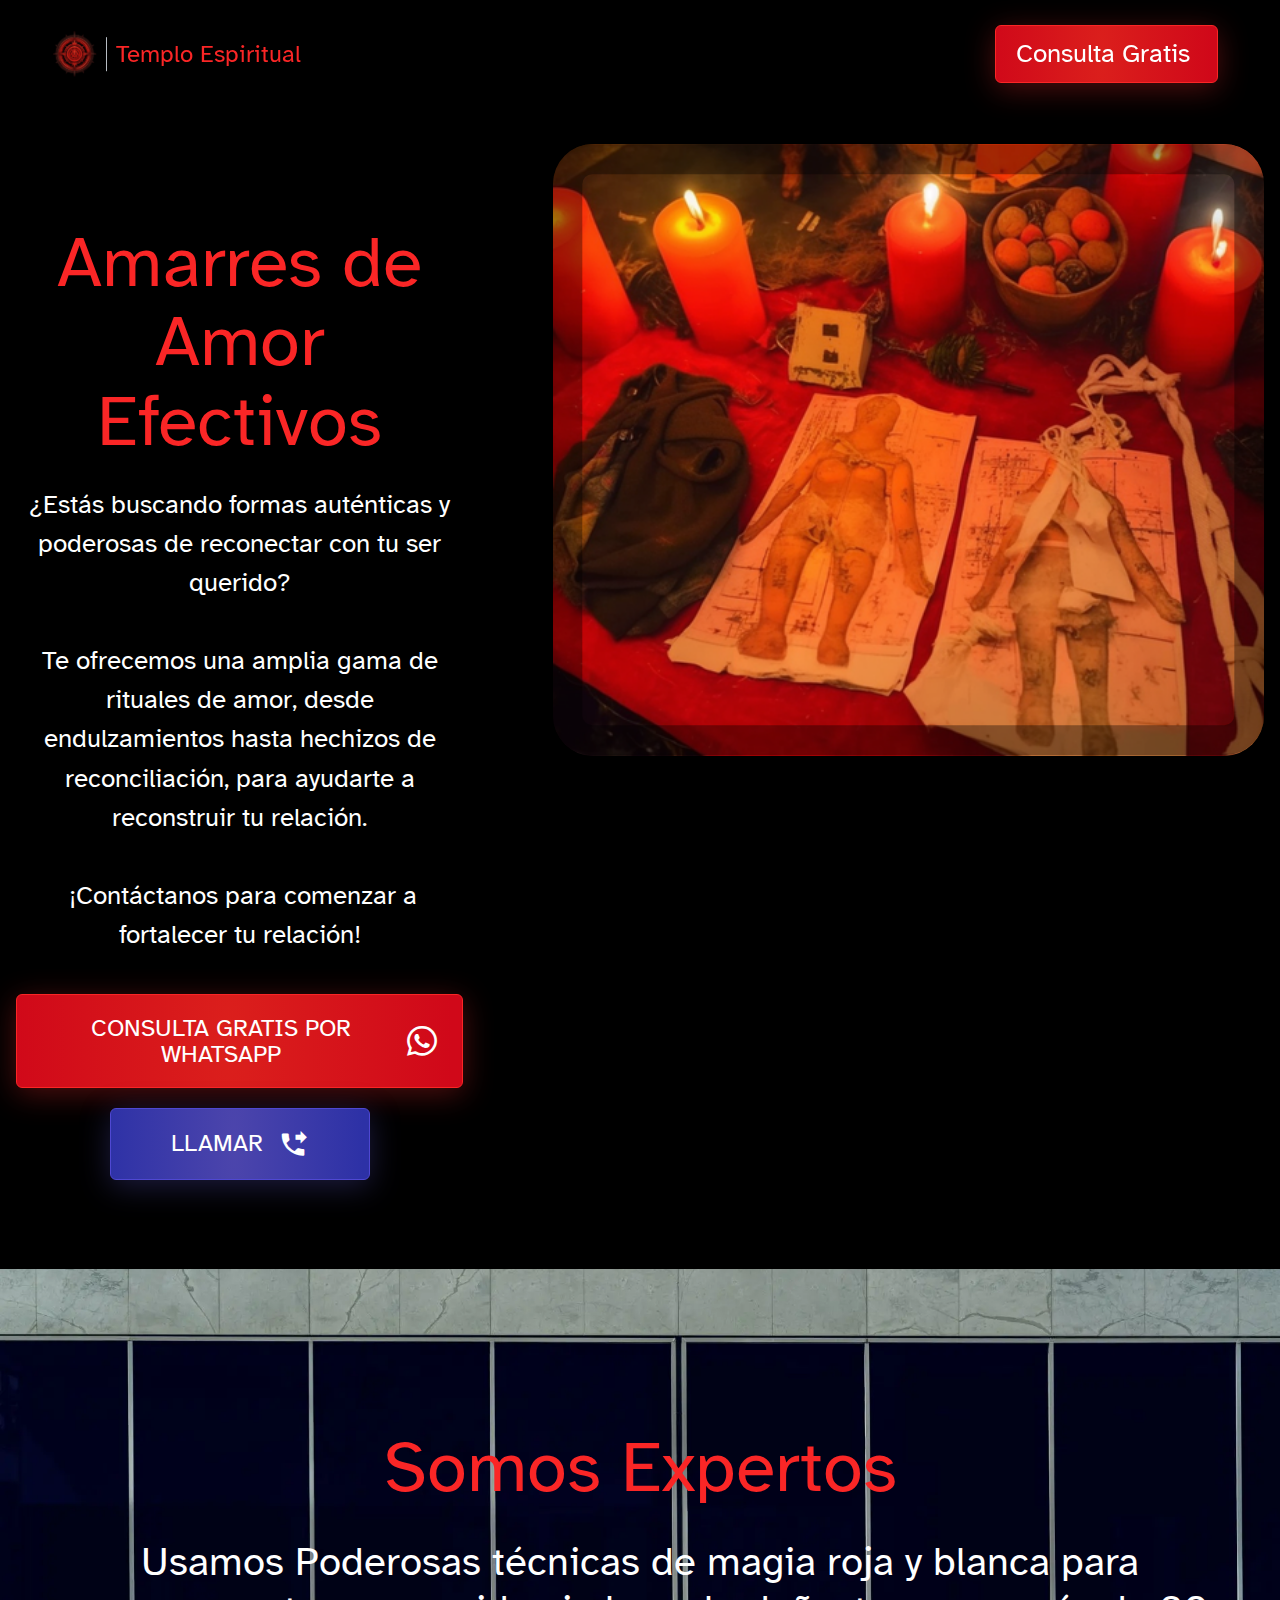
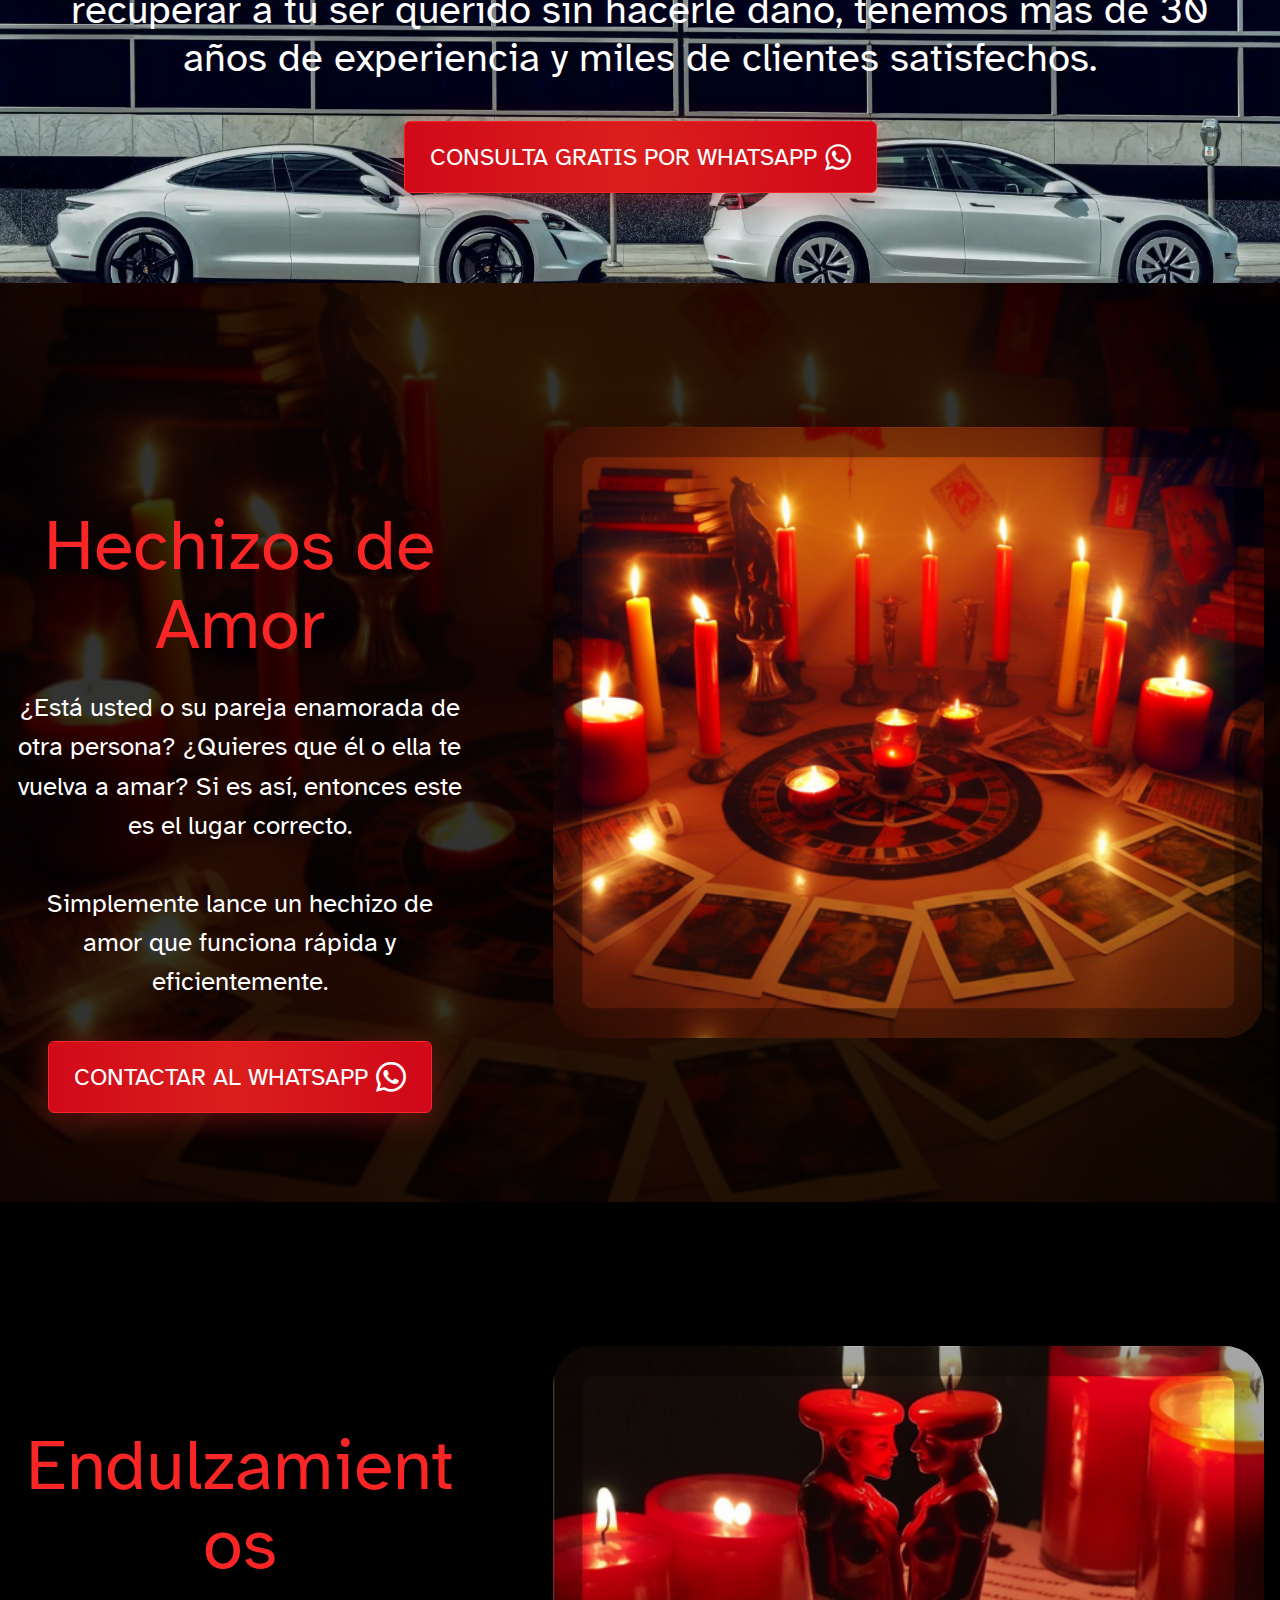
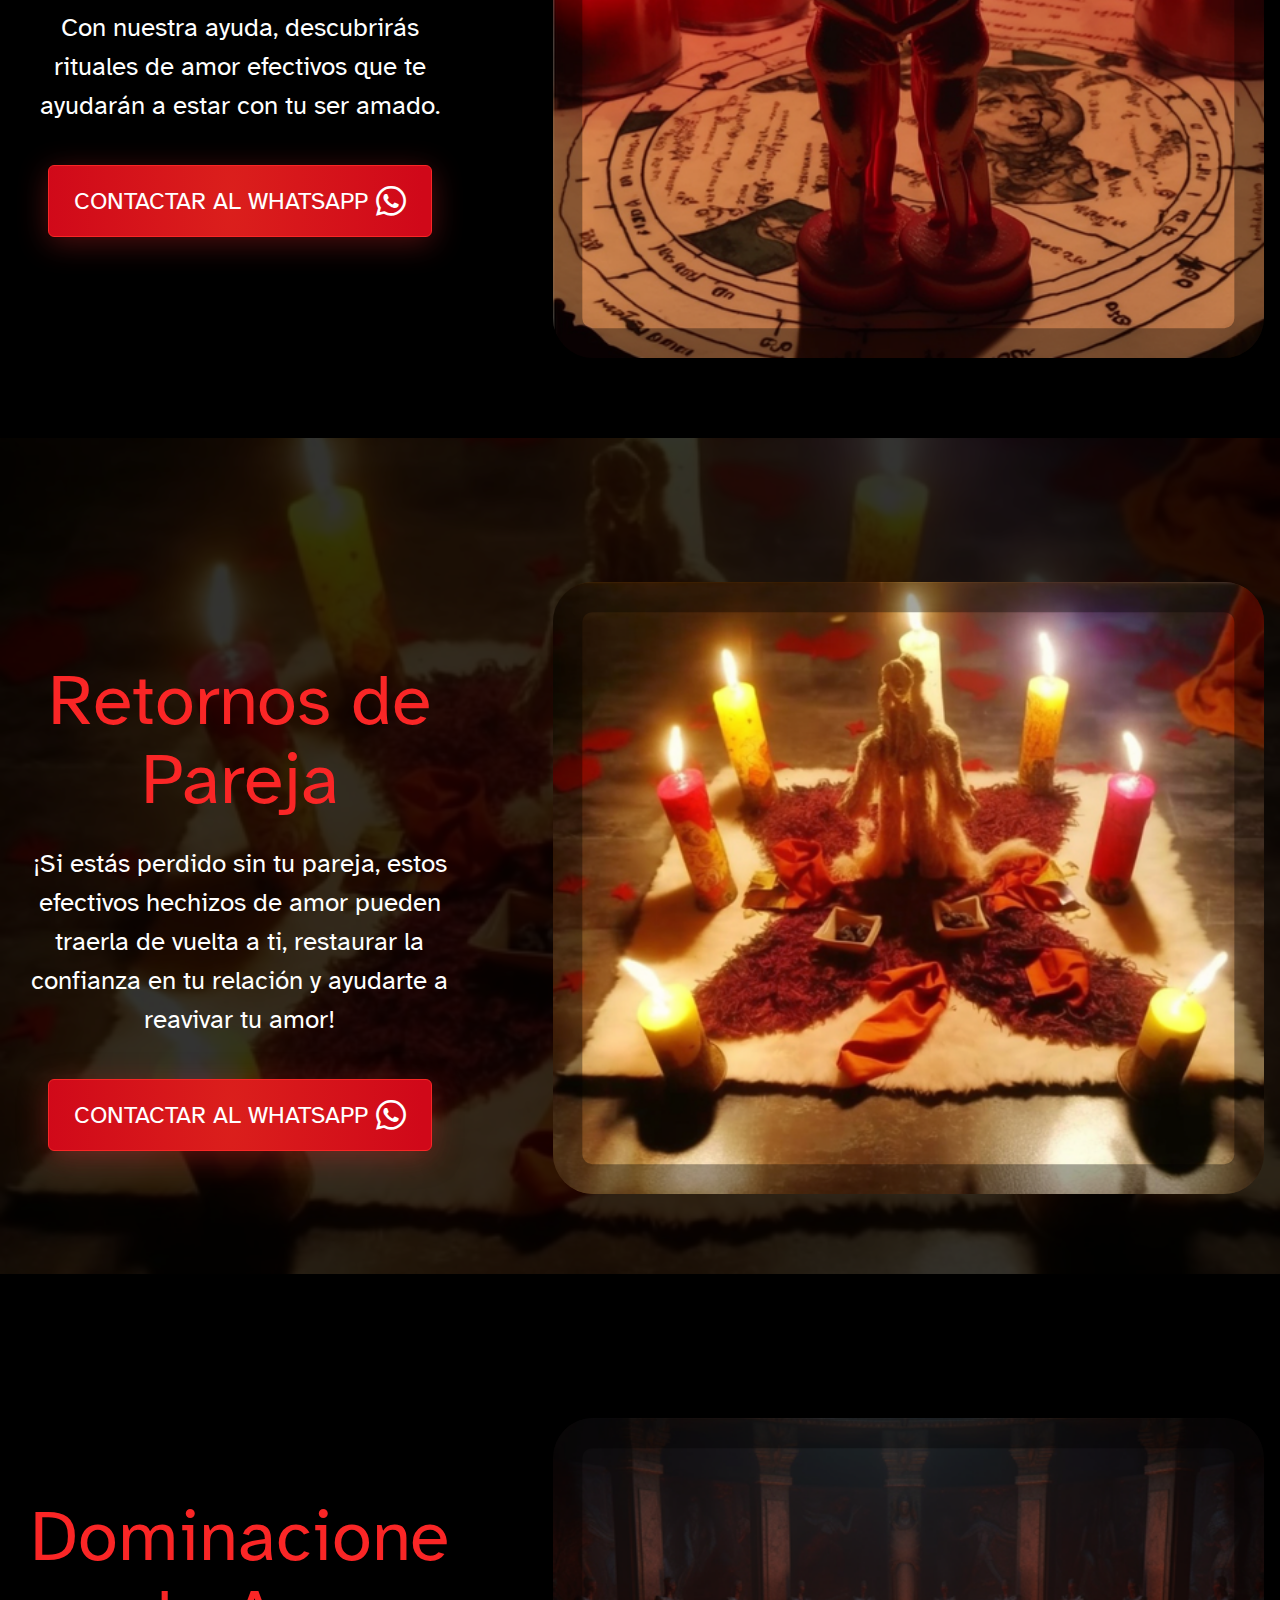
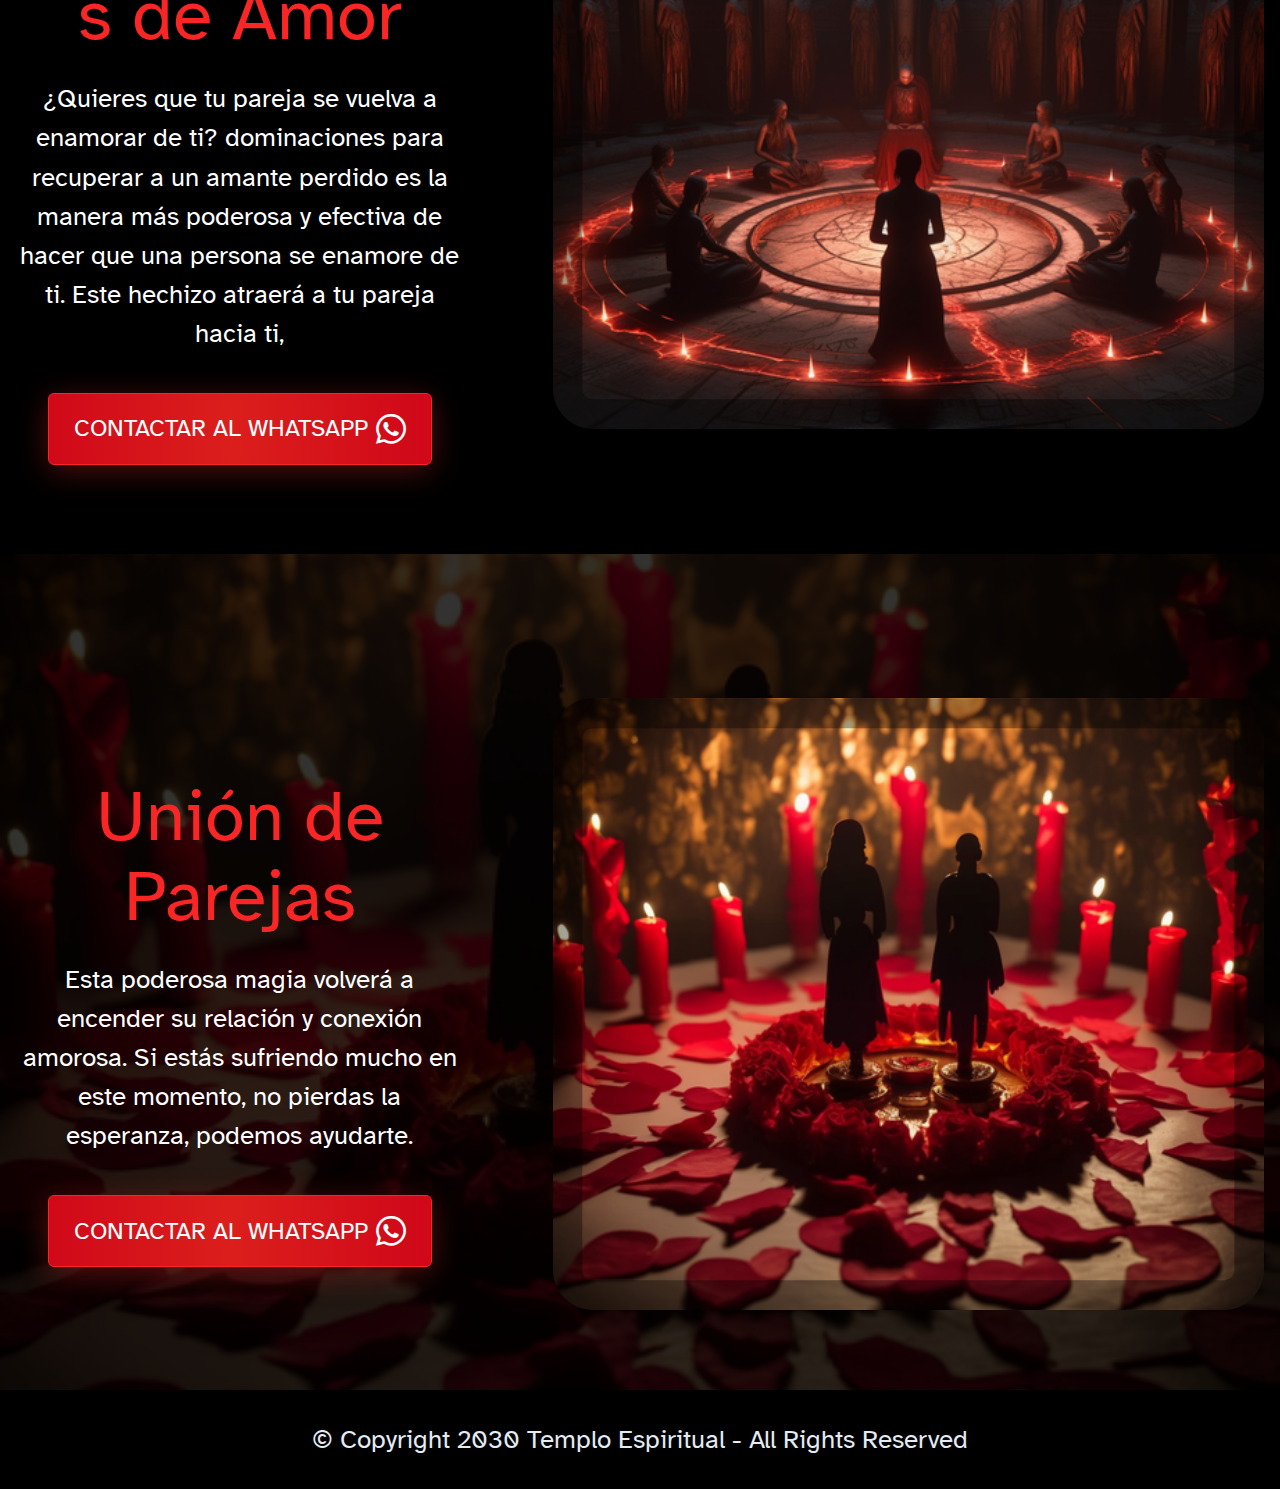
==== commit 38145f41: "create github pages" ====
--- a/index.html
+++ b/index.html
@@ -90,53 +90,6 @@
     </div>
 </section>
 
-<section data-bs-version="5.1" class="header1 electricm5 cid-tPERYg6kWO mbr-fullscreen" data-bg-video="https://vimeo.com/50982300" id="header1-u">
-
-    
-
-    <div class="mbr-fallback-image disabled"></div>
-    <div class="mbr-overlay" style="opacity: 0.3; background-color: rgb(27, 27, 27);">
-    </div>
-
-    <div class="container-fluid">
-        <div class="row">
-            <div class="col-12 col-lg-6">
-                <div class="title-wrapper">
-                    <div class="logo-wrap">
-                        <img src="[data-uri]" alt="" loading="lazy" class="lazyload" data-src="assets/images/logo.webp">
-                    </div>
-                    <h1 class="mbr-section-title mbr-fonts-style display-1">
-                        ElectricM5 Theme
-                    </h1>
-                    <div class="desc-wrapper">
-                        <div class="desc-wrap">
-                            <p class="mbr-price mbr-fonts-style display-2">
-                                $1.500
-                            </p>
-                            <p class="mbr-desc mbr-fonts-style display-7">
-                                the price for a month <br> of your new experiences.
-                            </p>
-                        </div>
-                    </div>
-                    <p class="mbr-text mbr-fonts-style display-7">
-                        In a world propelled by innovation, the automotive industry has taken a leap forward with the
-                        introduction of the highly anticipated electric car.
-                    </p>
-                </div>
-            </div>
-            <div class="col-12 col-lg-6">
-                <div class="buttons-wrap">
-                    <div class="mbr-section-btn">
-                        <a class="btn btn-primary display-4" href="#">
-                            Buy Now
-                        </a>
-                    </div>
-                </div>
-            </div>
-        </div>
-    </div>
-</section>
-
 <section data-bs-version="5.1" class="article1 homem5 cid-ty263QN2eV" id="call">
     
 
@@ -312,7 +265,6 @@
   <script src="assets/smoothscroll/smooth-scroll.js"></script>
   <script src="assets/ytplayer/index.js"></script>
   <script src="assets/dropdown/js/navbar-dropdown.js"></script>
-  <script src="assets/vimeoplayer/player.js"></script>
   <script src="assets/theme/js/script.js"></script>
   
   <!--Start of Tawk.to Script-->
--- a/assets/mobirise/css/mbr-additional.css
+++ b/assets/mobirise/css/mbr-additional.css
@@ -1393,115 +1393,6 @@
   text-align: center;
   color: #ffffff;
 }
-.cid-tPERYg6kWO .mbr-fallback-image.disabled {
-  display: none;
-}
-.cid-tPERYg6kWO .mbr-fallback-image {
-  display: block;
-  background-size: cover;
-  background-position: center center;
-  width: 100%;
-  height: 100%;
-  position: absolute;
-  top: 0;
-  background-image: url("../../../assets/images/background1.webp");
-}
-.cid-tPERYg6kWO .container-fluid {
-  padding: 0 40px;
-}
-@media (max-width: 992px) {
-  .cid-tPERYg6kWO .container-fluid {
-    padding: 0 20px;
-  }
-}
-.cid-tPERYg6kWO .container-fluid .row {
-  padding-top: 15%;
-}
-@media (max-width: 992px) {
-  .cid-tPERYg6kWO .container-fluid .row {
-    padding-top: 0;
-  }
-}
-@media (max-width: 992px) {
-  .cid-tPERYg6kWO .container {
-    padding: 0 20px;
-  }
-}
-@media (max-width: 992px) {
-  .cid-tPERYg6kWO .title-wrapper {
-    margin-bottom: 24px;
-  }
-}
-.cid-tPERYg6kWO .title-wrapper .logo-wrap {
-  margin-bottom: 16px;
-}
-.cid-tPERYg6kWO .title-wrapper .logo-wrap img {
-  display: inline-flex;
-  height: 92px;
-  width: 254px;
-  object-fit: cover;
-}
-.cid-tPERYg6kWO .title-wrapper .mbr-section-title {
-  margin-bottom: 24px;
-}
-@media (max-width: 992px) {
-  .cid-tPERYg6kWO .title-wrapper .mbr-section-title {
-    margin-bottom: 20px;
-  }
-}
-.cid-tPERYg6kWO .title-wrapper .desc-wrapper .desc-wrap {
-  display: inline-flex;
-  align-items: center;
-  margin-bottom: 24px;
-}
-@media (max-width: 992px) {
-  .cid-tPERYg6kWO .title-wrapper .desc-wrapper .desc-wrap {
-    margin-bottom: 20px;
-    display: block;
-  }
-}
-.cid-tPERYg6kWO .title-wrapper .desc-wrapper .desc-wrap .mbr-price {
-  margin-bottom: 0;
-}
-.cid-tPERYg6kWO .title-wrapper .desc-wrapper .desc-wrap .mbr-desc {
-  margin: 0 0 0 6px;
-}
-@media (max-width: 992px) {
-  .cid-tPERYg6kWO .title-wrapper .desc-wrapper .desc-wrap .mbr-desc {
-    margin: 0;
-  }
-}
-.cid-tPERYg6kWO .title-wrapper .mbr-text {
-  margin-bottom: 0;
-}
-.cid-tPERYg6kWO .buttons-wrap {
-  display: flex;
-  align-items: flex-end;
-  height: 100%;
-}
-.cid-tPERYg6kWO .buttons-wrap .mbr-section-btn {
-  width: 100%;
-}
-@media (max-width: 992px) {
-  .cid-tPERYg6kWO .buttons-wrap .mbr-section-btn {
-    text-align: left;
-  }
-}
-.cid-tPERYg6kWO .mbr-section-title {
-  color: #ffffff;
-}
-.cid-tPERYg6kWO .mbr-price {
-  color: #ffffff;
-}
-.cid-tPERYg6kWO .mbr-desc {
-  color: #f2f2f2;
-}
-.cid-tPERYg6kWO .mbr-text {
-  color: #f2f2f2;
-}
-.cid-tPERYg6kWO .mbr-section-btn {
-  text-align: right;
-}
 .cid-ty263QN2eV {
   padding-top: 5rem;
   padding-bottom: 5rem;
--- a/assets/mobirise/css/mbr-additional.css
+++ b/assets/mobirise/css/mbr-additional.css
@@ -1393,115 +1393,6 @@
   text-align: center;
   color: #ffffff;
 }
-.cid-tPERYg6kWO .mbr-fallback-image.disabled {
-  display: none;
-}
-.cid-tPERYg6kWO .mbr-fallback-image {
-  display: block;
-  background-size: cover;
-  background-position: center center;
-  width: 100%;
-  height: 100%;
-  position: absolute;
-  top: 0;
-  background-image: url("../../../assets/images/background1.webp");
-}
-.cid-tPERYg6kWO .container-fluid {
-  padding: 0 40px;
-}
-@media (max-width: 992px) {
-  .cid-tPERYg6kWO .container-fluid {
-    padding: 0 20px;
-  }
-}
-.cid-tPERYg6kWO .container-fluid .row {
-  padding-top: 15%;
-}
-@media (max-width: 992px) {
-  .cid-tPERYg6kWO .container-fluid .row {
-    padding-top: 0;
-  }
-}
-@media (max-width: 992px) {
-  .cid-tPERYg6kWO .container {
-    padding: 0 20px;
-  }
-}
-@media (max-width: 992px) {
-  .cid-tPERYg6kWO .title-wrapper {
-    margin-bottom: 24px;
-  }
-}
-.cid-tPERYg6kWO .title-wrapper .logo-wrap {
-  margin-bottom: 16px;
-}
-.cid-tPERYg6kWO .title-wrapper .logo-wrap img {
-  display: inline-flex;
-  height: 92px;
-  width: 254px;
-  object-fit: cover;
-}
-.cid-tPERYg6kWO .title-wrapper .mbr-section-title {
-  margin-bottom: 24px;
-}
-@media (max-width: 992px) {
-  .cid-tPERYg6kWO .title-wrapper .mbr-section-title {
-    margin-bottom: 20px;
-  }
-}
-.cid-tPERYg6kWO .title-wrapper .desc-wrapper .desc-wrap {
-  display: inline-flex;
-  align-items: center;
-  margin-bottom: 24px;
-}
-@media (max-width: 992px) {
-  .cid-tPERYg6kWO .title-wrapper .desc-wrapper .desc-wrap {
-    margin-bottom: 20px;
-    display: block;
-  }
-}
-.cid-tPERYg6kWO .title-wrapper .desc-wrapper .desc-wrap .mbr-price {
-  margin-bottom: 0;
-}
-.cid-tPERYg6kWO .title-wrapper .desc-wrapper .desc-wrap .mbr-desc {
-  margin: 0 0 0 6px;
-}
-@media (max-width: 992px) {
-  .cid-tPERYg6kWO .title-wrapper .desc-wrapper .desc-wrap .mbr-desc {
-    margin: 0;
-  }
-}
-.cid-tPERYg6kWO .title-wrapper .mbr-text {
-  margin-bottom: 0;
-}
-.cid-tPERYg6kWO .buttons-wrap {
-  display: flex;
-  align-items: flex-end;
-  height: 100%;
-}
-.cid-tPERYg6kWO .buttons-wrap .mbr-section-btn {
-  width: 100%;
-}
-@media (max-width: 992px) {
-  .cid-tPERYg6kWO .buttons-wrap .mbr-section-btn {
-    text-align: left;
-  }
-}
-.cid-tPERYg6kWO .mbr-section-title {
-  color: #ffffff;
-}
-.cid-tPERYg6kWO .mbr-price {
-  color: #ffffff;
-}
-.cid-tPERYg6kWO .mbr-desc {
-  color: #f2f2f2;
-}
-.cid-tPERYg6kWO .mbr-text {
-  color: #f2f2f2;
-}
-.cid-tPERYg6kWO .mbr-section-btn {
-  text-align: right;
-}
 .cid-ty263QN2eV {
   padding-top: 5rem;
   padding-bottom: 5rem;
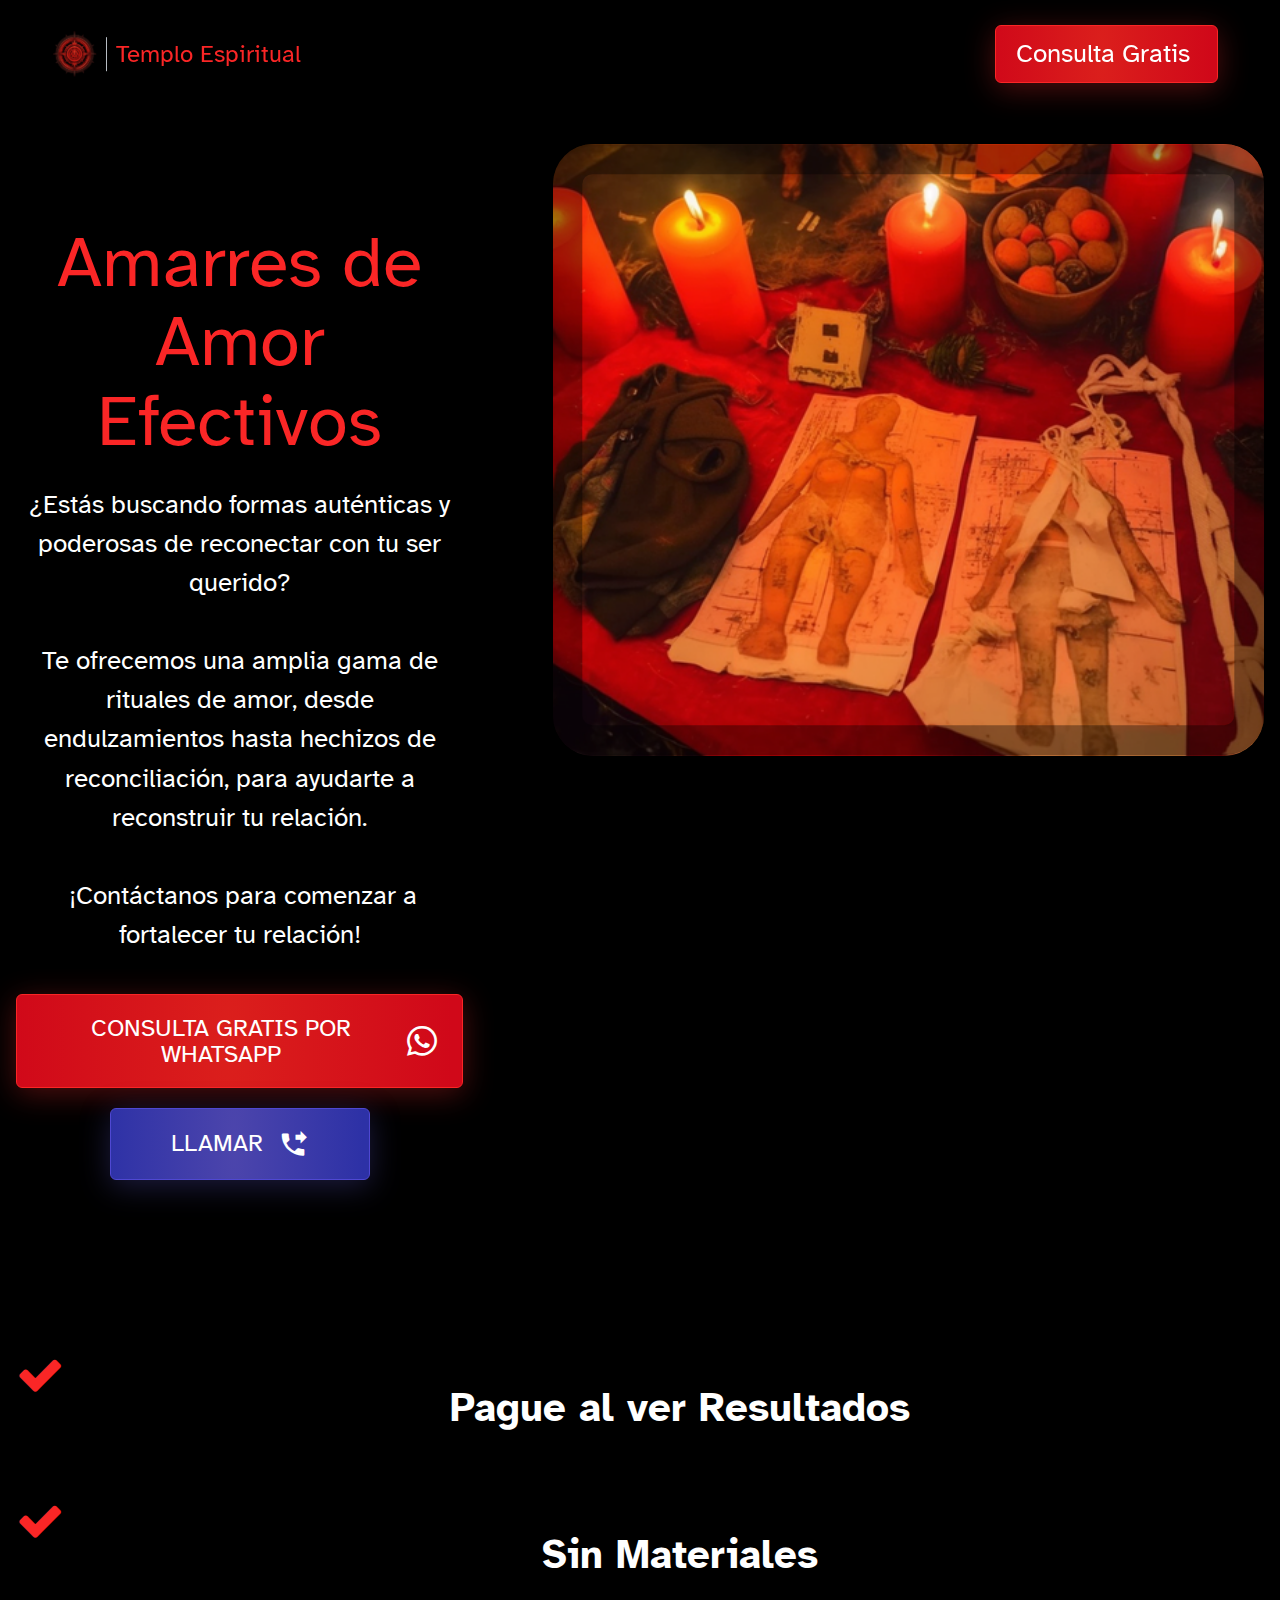
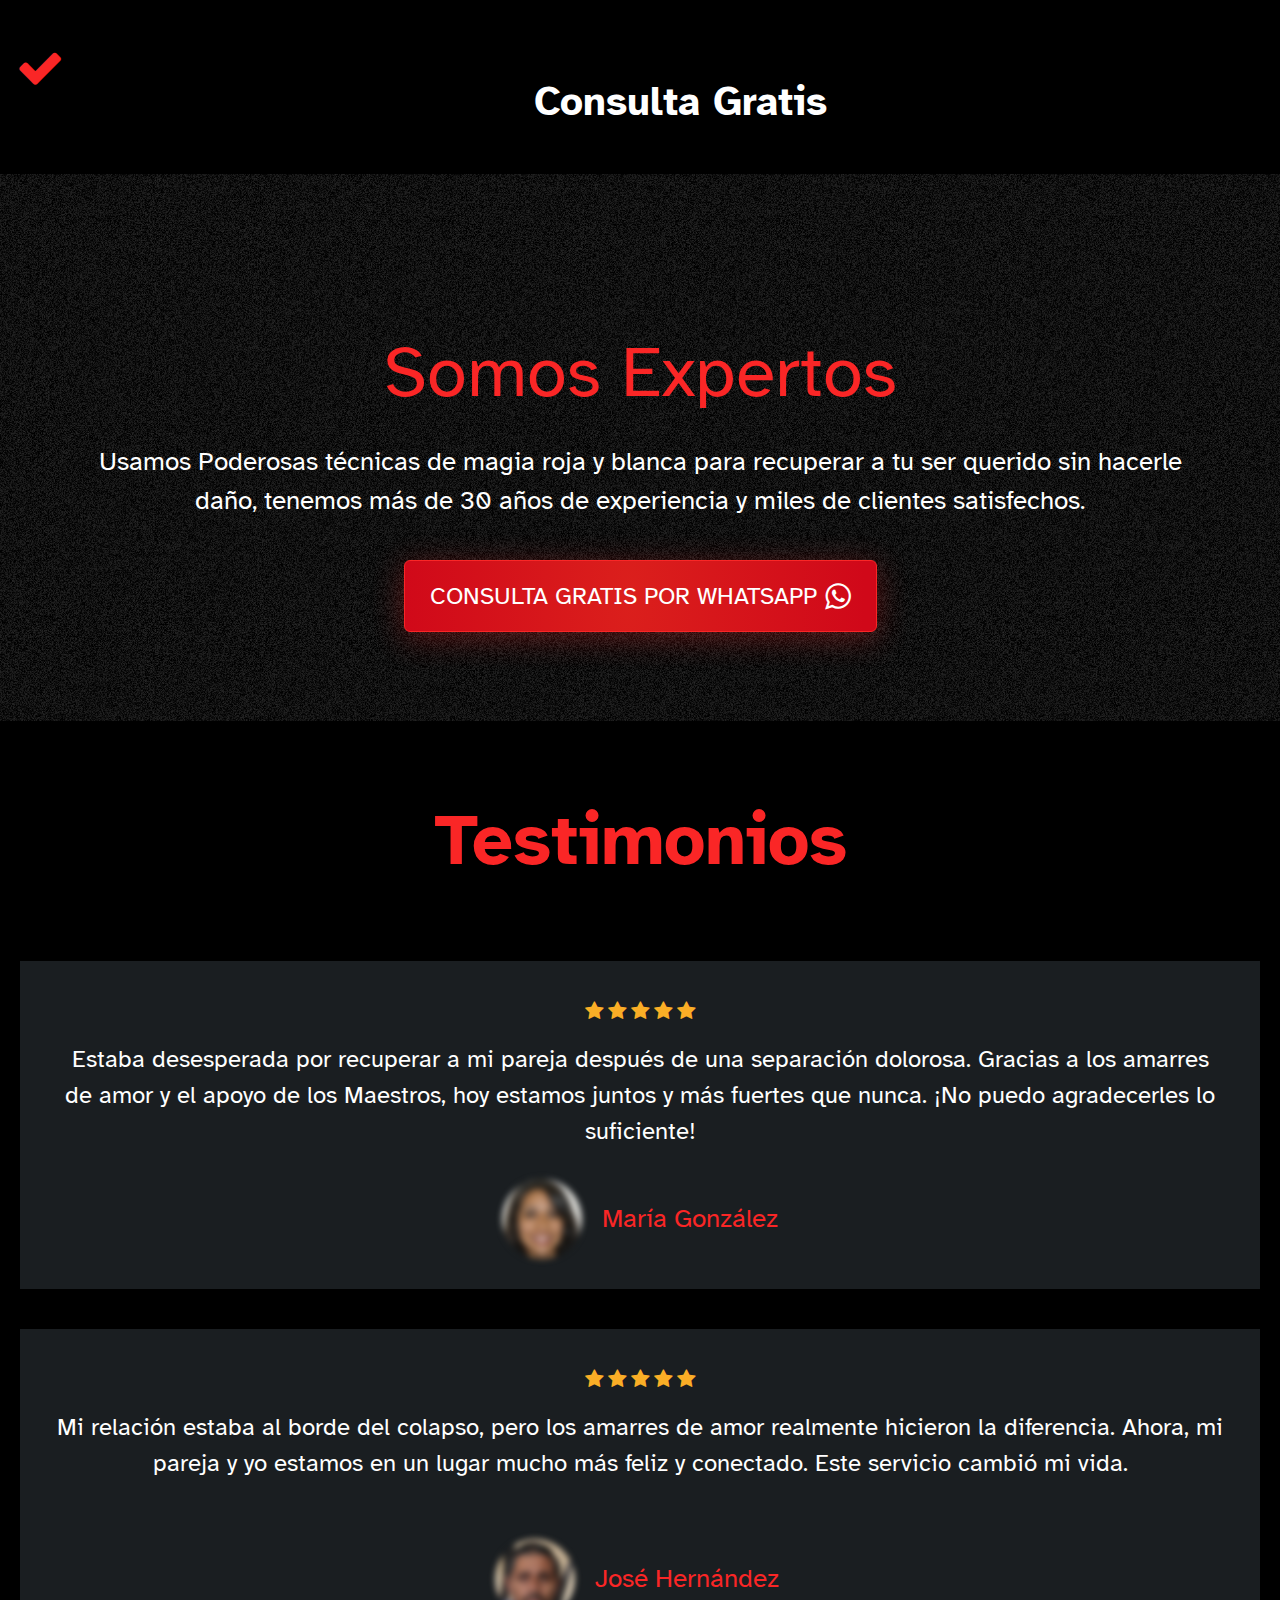
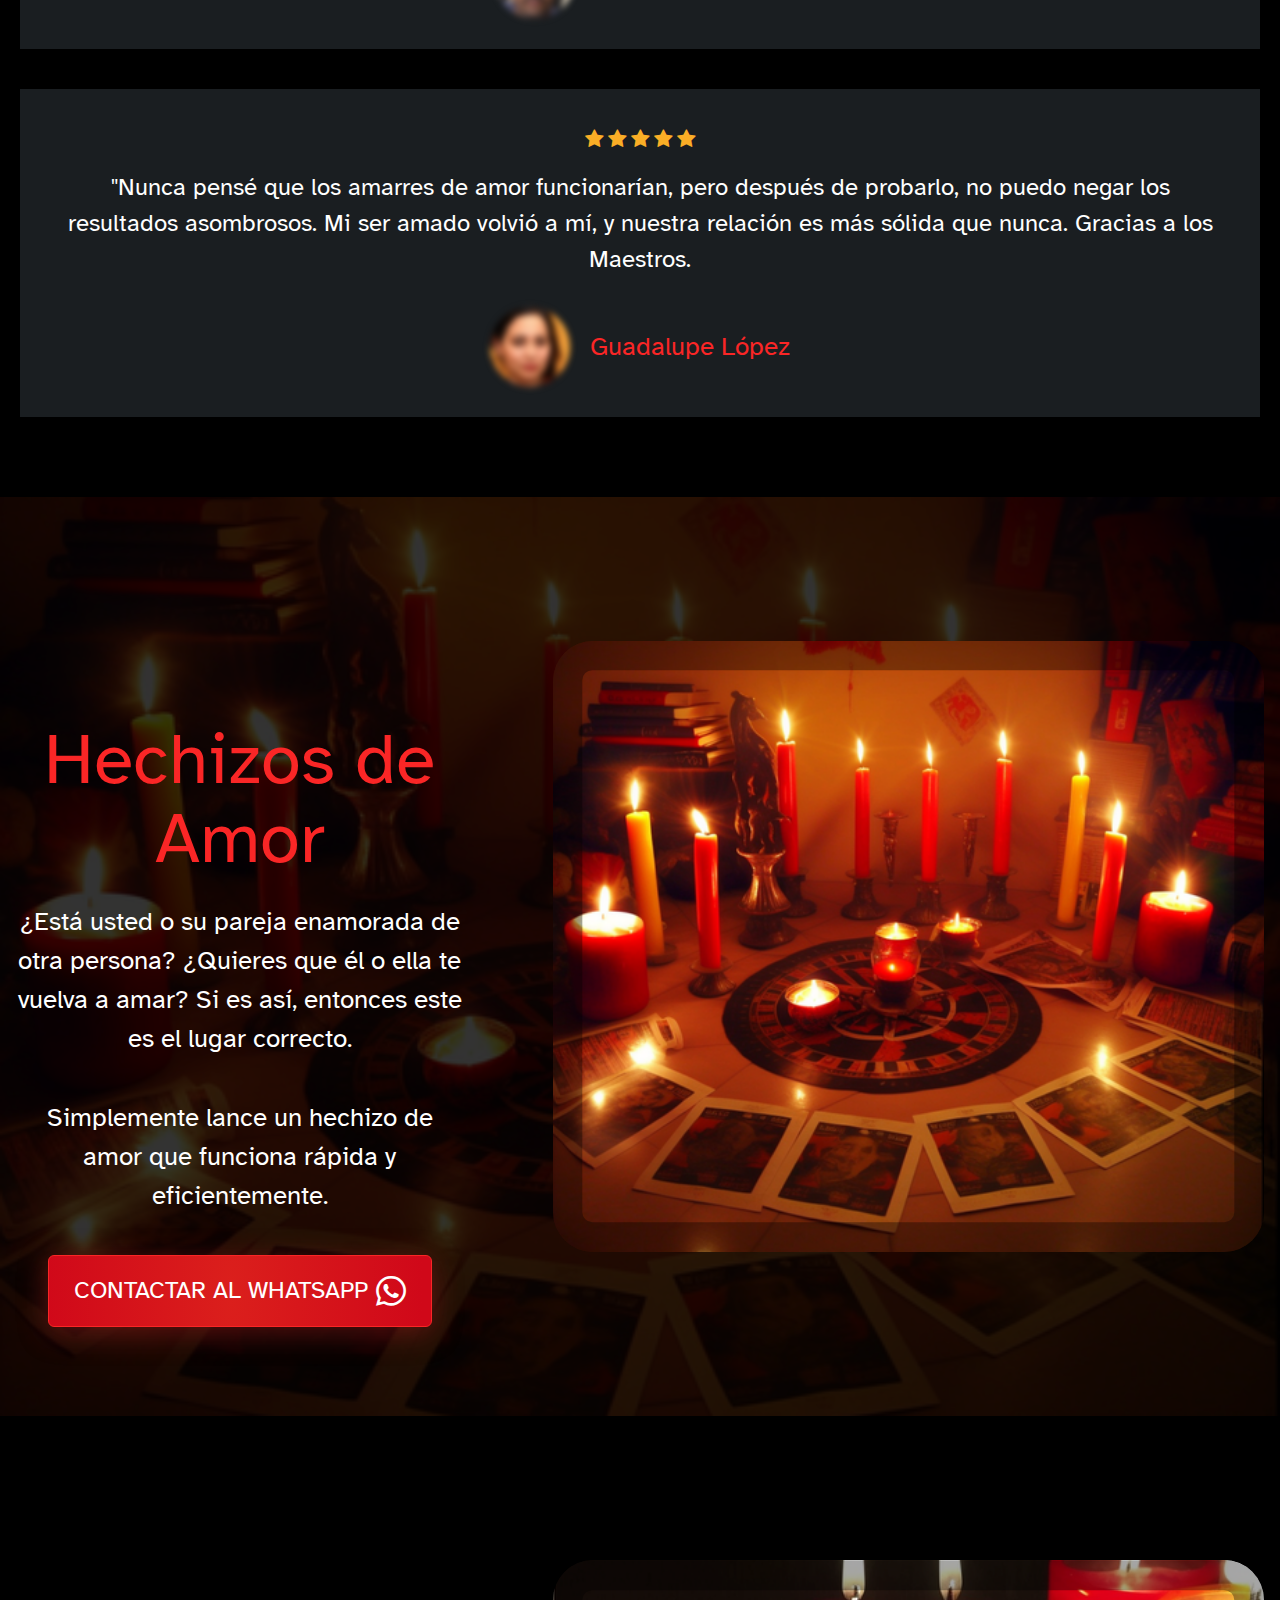
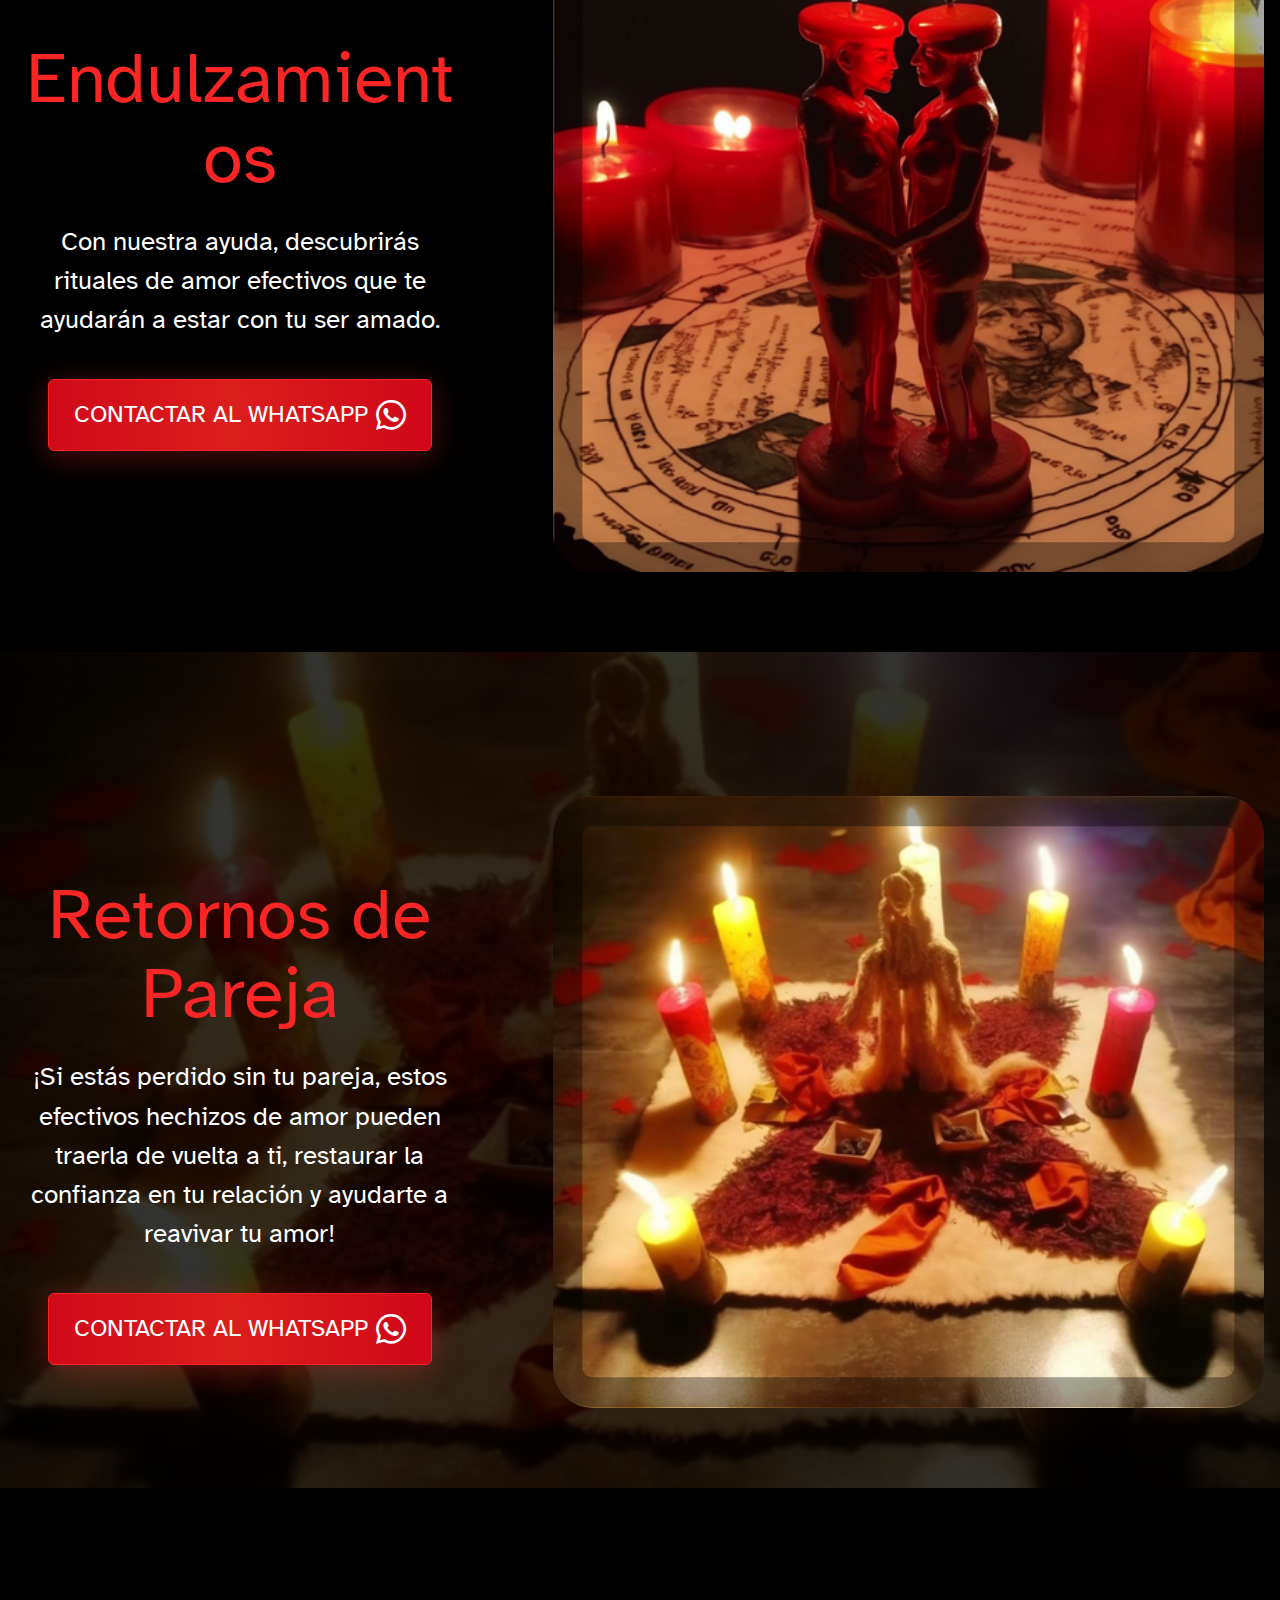
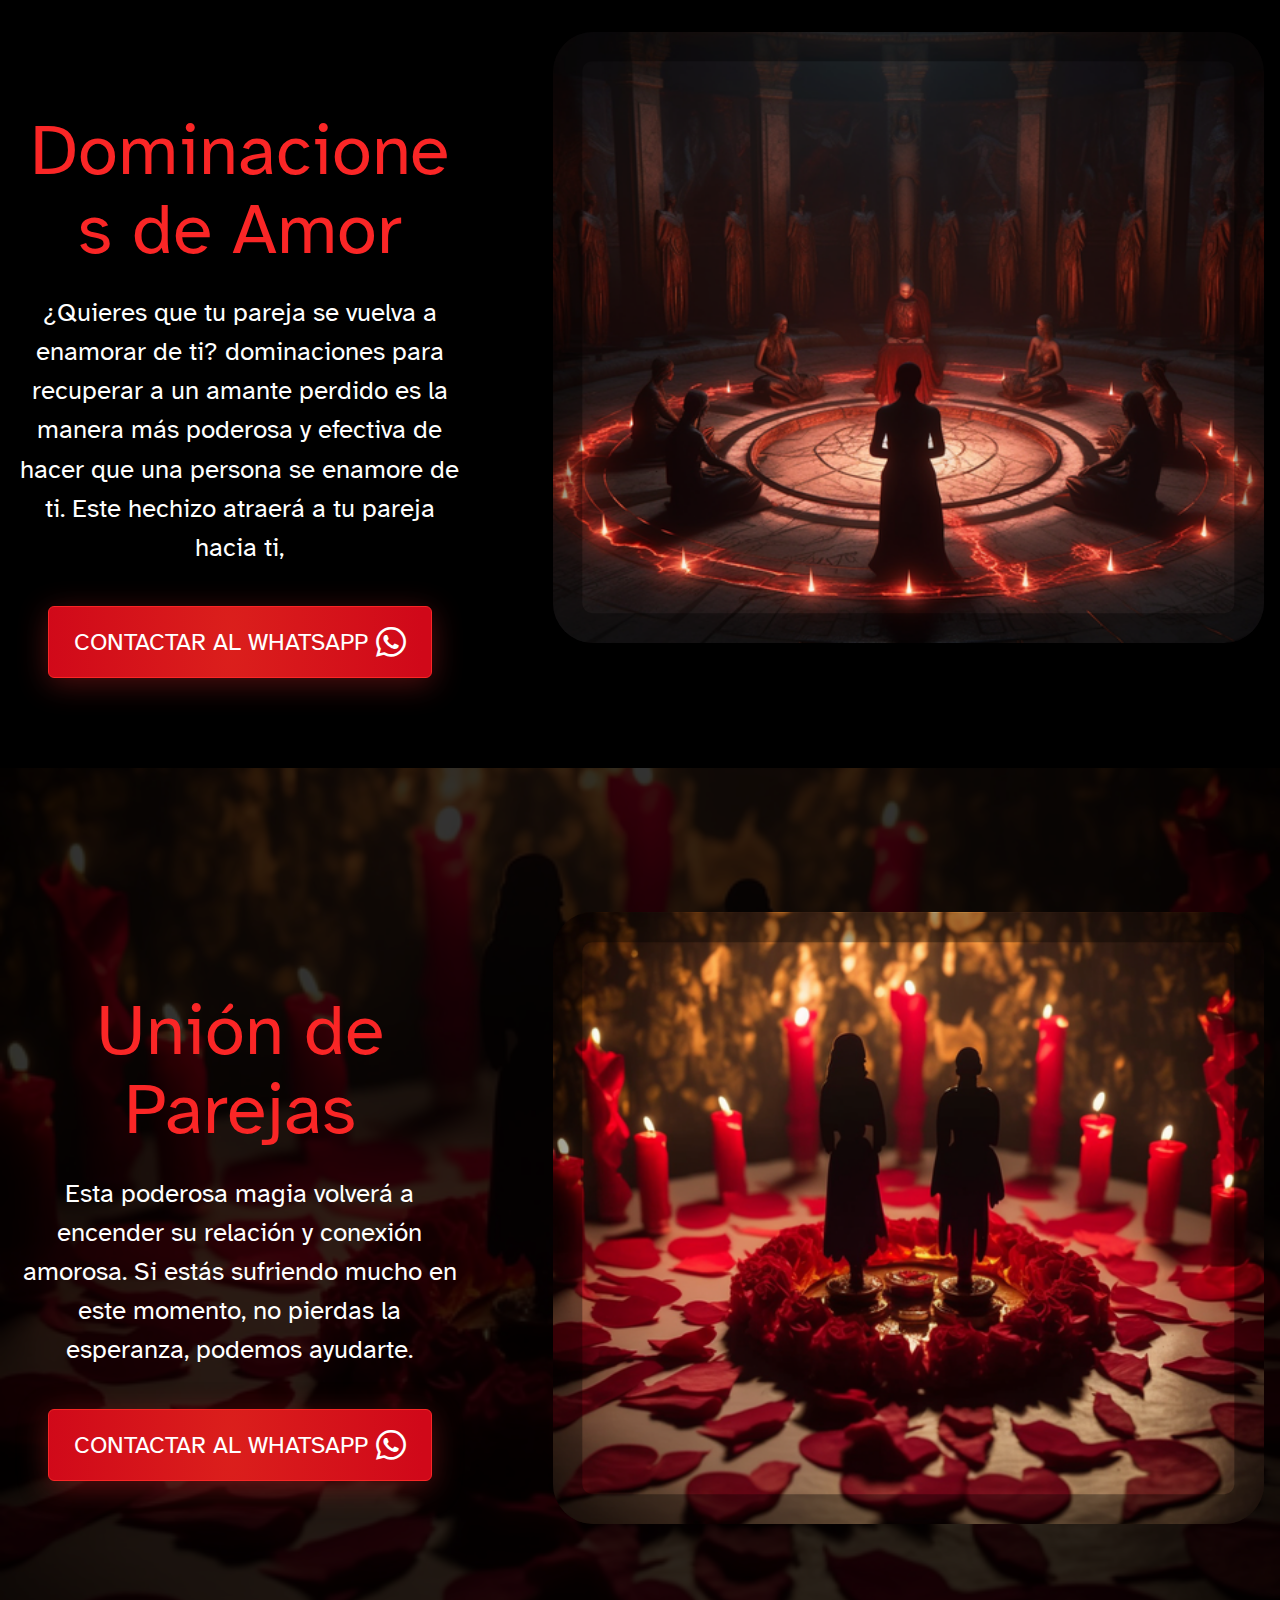
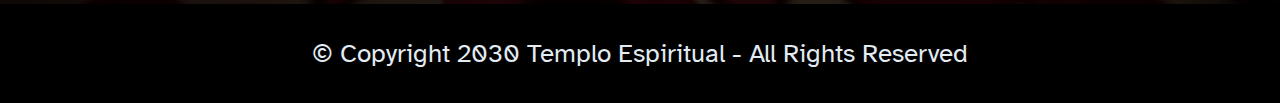
==== commit 90480132: "create github pages" ====
--- a/index.html
+++ b/index.html
@@ -90,6 +90,57 @@
     </div>
 </section>
 
+<section data-bs-version="5.1" class="features6 shopm5 cid-tPFbWYm7Fi" id="beneficios">
+    
+
+    
+    
+    <div class="container">
+        <div class="row">
+            
+        </div>
+        <div class="row cards-row justify-content-start">
+
+            <div class="card col-12 col-md-6 col-lg-3">
+                <div class="card-wrapper">
+                    <div class="text-wrap">
+                        <div class="iconfont-wrapper">
+                            <span class="mbr-iconfont fa-check fa"></span>
+                        </div>
+                        <h5 class="card-title mbr-fonts-style mb-0 display-5"><strong>Pague al ver Resultados</strong></h5>
+                    </div>
+                    
+                </div>
+            </div>
+
+            <div class="card col-12 col-md-6 col-lg-3">
+                <div class="card-wrapper">
+                    <div class="text-wrap">
+                        <div class="iconfont-wrapper">
+                            <span class="mbr-iconfont fa-check fa"></span>
+                        </div>
+                        <h5 class="card-title mbr-fonts-style mb-0 display-5"><strong>Sin Materiales</strong></h5>
+                    </div>
+                    
+                </div>
+            </div>
+            <div class="card col-12 col-md-6 col-lg-3">
+                <div class="card-wrapper">
+                    <div class="text-wrap">
+                        <div class="iconfont-wrapper">
+                            <span class="mbr-iconfont fa-check fa"></span>
+                        </div>
+                        <h5 class="card-title mbr-fonts-style mb-0 display-5"><strong>Consulta Gratis</strong></h5>
+                    </div>
+                    
+                </div>
+            </div>
+            
+
+        </div>
+    </div>
+</section>
+
 <section data-bs-version="5.1" class="article1 homem5 cid-ty263QN2eV" id="call">
     
 
@@ -99,11 +150,137 @@
         <div class="row justify-content-center">
             <div class="title col-md-12 col-lg-11">
                 <h3 class="mbr-section-title mbr-fonts-style mb-0 display-2"><br>Somos Expertos<br></h3>
-                <h4 class="mbr-section-subtitle mbr-fonts-style mb-0 display-5">Usamos Poderosas técnicas de magia roja y blanca para recuperar a tu ser querido sin hacerle daño, tenemos más de 30 años de experiencia y miles de clientes satisfechos.</h4>
+                <h4 class="mbr-section-subtitle mbr-fonts-style mb-0 display-7">Usamos Poderosas técnicas de magia roja y blanca para recuperar a tu ser querido sin hacerle daño, tenemos más de 30 años de experiencia y miles de clientes satisfechos.</h4>
                 <div class="mbr-section-btn"><a class="btn btn-primary display-4" href="https://contacto.guru/Jh1" target="_blank"><span class="fa fa-whatsapp mbr-iconfont mbr-iconfont-btn"></span>CONSULTA GRATIS POR WHATSAPP</a></div>
             </div>
         </div>
     </div>
+</section>
+
+<section data-bs-version="5.1" class="people2 factm5 cid-tPF6T4LGeh" id="testimonios">
+
+    
+
+    
+    
+    <div class="container-fluid">
+        <div class="main-container">
+            <h4 class="mbr-title mbr-fonts-style align-center mb-0 display-2">
+                <strong>Testimonios</strong></h4>
+            
+        </div>
+        <div class="row card-row justify-content-center">
+            <div class="card col-12 col-md-6 col-lg-4">
+                <div class="card-wrap">
+                    <div class="testimonial-wrap">
+                        <div class="iconfont-wrapper">
+                            <span class="mbr-iconfont fa-star fa"></span>
+                        </div>
+                        <div class="iconfont-wrapper">
+                            <span class="mbr-iconfont fa-star fa"></span>
+                        </div>
+                        <div class="iconfont-wrapper">
+                            <span class="mbr-iconfont fa-star fa"></span>
+                        </div>
+                        <div class="iconfont-wrapper">
+                            <span class="mbr-iconfont fa-star fa"></span>
+                        </div>
+                        <div class="iconfont-wrapper">
+                            <span class="mbr-iconfont fa-star fa"></span>
+                        </div>
+                    </div>
+                    <p class="card-text mbr-fonts-style align-center display-4">
+                        Estaba desesperada por recuperar a mi pareja después de una separación dolorosa. Gracias a los amarres de amor y el apoyo de los Maestros, hoy estamos juntos y más fuertes que nunca. ¡No puedo agradecerles lo suficiente!
+                    </p>
+                    <div class="card-name-wrap">
+                        <div class="card-name-image-wrap">
+                            <img src="[data-uri]" alt="" loading="lazy" class="lazyload" data-src="assets/images/testigo-8.webp">
+                        </div>
+                        <div class="card-name-text-wrap">
+                            <p class="card-name mbr-fonts-style mb-0 display-7">
+                                María González</p>
+                            
+                        </div>
+                    </div>
+                </div>
+            </div>
+
+            <div class="card col-12 col-md-6 col-lg-4">
+                <div class="card-wrap">
+                    <div class="testimonial-wrap">
+                        <div class="iconfont-wrapper">
+                            <span class="mbr-iconfont fa-star fa"></span>
+                        </div>
+                        <div class="iconfont-wrapper">
+                            <span class="mbr-iconfont fa-star fa"></span>
+                        </div>
+                        <div class="iconfont-wrapper">
+                            <span class="mbr-iconfont fa-star fa"></span>
+                        </div>
+                        <div class="iconfont-wrapper">
+                            <span class="mbr-iconfont fa-star fa"></span>
+                        </div>
+                        <div class="iconfont-wrapper">
+                            <span class="mbr-iconfont fa-star fa"></span>
+                        </div>
+                    </div>
+                    <p class="card-text mbr-fonts-style align-center display-4">
+                        Mi relación estaba al borde del colapso, pero los amarres de amor realmente hicieron la diferencia. Ahora, mi pareja y yo estamos en un lugar mucho más feliz y conectado. Este servicio cambió mi vida.
+                    </p>
+                    <div class="card-name-wrap">
+                        <div class="card-name-image-wrap">
+                            <img src="[data-uri]" alt="" loading="lazy" class="lazyload" data-src="assets/images/testigo-1.webp">
+                        </div>
+                        <div class="card-name-text-wrap">
+                            <p class="card-name mbr-fonts-style mb-0 display-7">
+                                José&nbsp;Hernández&nbsp;</p>
+                            
+                        </div>
+                    </div>
+                </div>
+            </div>
+            <div class="card col-12 col-md-6 col-lg-4">
+                <div class="card-wrap">
+                    <div class="testimonial-wrap">
+                        <div class="iconfont-wrapper">
+                            <span class="mbr-iconfont fa-star fa"></span>
+                        </div>
+                        <div class="iconfont-wrapper">
+                            <span class="mbr-iconfont fa-star fa"></span>
+                        </div>
+                        <div class="iconfont-wrapper">
+                            <span class="mbr-iconfont fa-star fa"></span>
+                        </div>
+                        <div class="iconfont-wrapper">
+                            <span class="mbr-iconfont fa-star fa"></span>
+                        </div>
+                        <div class="iconfont-wrapper">
+                            <span class="mbr-iconfont fa-star fa"></span>
+                        </div>
+                    </div>
+                    <p class="card-text mbr-fonts-style align-center display-4">
+                        "Nunca pensé que los amarres de amor funcionarían, pero después de probarlo, no puedo negar los resultados asombrosos. Mi ser amado volvió a mí, y nuestra relación es más sólida que nunca. Gracias a los Maestros.
+                    </p>
+                    <div class="card-name-wrap">
+                        <div class="card-name-image-wrap">
+                            <img src="[data-uri]" alt="" loading="lazy" class="lazyload" data-src="assets/images/testigo-3.webp">
+                        </div>
+                        <div class="card-name-text-wrap">
+                            <p class="card-name mbr-fonts-style mb-0 display-7">
+                                Guadalupe López
+                            </p>
+                            
+                        </div>
+                    </div>
+                </div>
+            </div>
+
+            
+            
+            
+        </div>
+    </div>
+
 </section>
 
 <section data-bs-version="5.1" class="features8 homem5 cid-tMEAKbDy40" id="afeatures8-1">
--- a/assets/mobirise/css/mbr-additional.css
+++ b/assets/mobirise/css/mbr-additional.css
@@ -1393,6 +1393,97 @@
   text-align: center;
   color: #ffffff;
 }
+.cid-tPFbWYm7Fi {
+  padding-top: 3rem;
+  padding-bottom: 3rem;
+  background-color: #000000;
+}
+.cid-tPFbWYm7Fi .mbr-fallback-image.disabled {
+  display: none;
+}
+.cid-tPFbWYm7Fi .mbr-fallback-image {
+  display: block;
+  background-size: cover;
+  background-position: center center;
+  width: 100%;
+  height: 100%;
+  position: absolute;
+  top: 0;
+}
+.cid-tPFbWYm7Fi .col-title {
+  margin-bottom: 32px;
+}
+.cid-tPFbWYm7Fi .mbr-section-title {
+  color: #FFFFFF;
+}
+.cid-tPFbWYm7Fi .mbr-section-subtitle {
+  color: #FFFFFF;
+}
+.cid-tPFbWYm7Fi .cards-row {
+  row-gap: 32px;
+}
+.cid-tPFbWYm7Fi .card {
+  border-radius: 0;
+}
+@media (max-width: 767px) {
+  .cid-tPFbWYm7Fi .card {
+    text-align: center;
+  }
+}
+.cid-tPFbWYm7Fi .card-wrapper {
+  display: flex;
+  align-items: center;
+  justify-content: stretch;
+  flex-wrap: wrap;
+}
+.cid-tPFbWYm7Fi .mbr-iconfont {
+  flex-shrink: 0;
+  display: block;
+  font-size: 48px;
+  color: #fa2626;
+  margin-right: 2rem;
+}
+@media (max-width: 991px) {
+  .cid-tPFbWYm7Fi .mbr-iconfont {
+    margin-right: 0;
+    margin-bottom: 1rem;
+  }
+}
+@media (max-width: 767px) {
+  .cid-tPFbWYm7Fi .mbr-iconfont {
+    font-size: 40px;
+  }
+}
+.cid-tPFbWYm7Fi .text-wrap {
+  display: flex;
+  align-items: center;
+  width: 100%;
+}
+@media (max-width: 991px) {
+  .cid-tPFbWYm7Fi .text-wrap {
+    flex-direction: column;
+    align-items: stretch;
+  }
+}
+.cid-tPFbWYm7Fi .card-title {
+  flex-grow: 1;
+  color: #FFFFFF;
+}
+.cid-tPFbWYm7Fi .card-text {
+  width: 100%;
+  margin-top: 20px;
+  color: #FFFFFF;
+  text-align: center;
+}
+@media (max-width: 991px) {
+  .cid-tPFbWYm7Fi .card-text {
+    margin-top: 0.5rem;
+  }
+}
+.cid-tPFbWYm7Fi .card-title,
+.cid-tPFbWYm7Fi .text-wrap {
+  text-align: center;
+}
 .cid-ty263QN2eV {
   padding-top: 5rem;
   padding-bottom: 5rem;
@@ -1443,6 +1534,136 @@
 .cid-ty263QN2eV .mbr-section-btn {
   color: #ffffff;
   text-align: center;
+}
+.cid-tPF6T4LGeh {
+  padding-top: 5rem;
+  padding-bottom: 5rem;
+  background-color: #000000;
+}
+.cid-tPF6T4LGeh .mbr-fallback-image.disabled {
+  display: none;
+}
+.cid-tPF6T4LGeh .mbr-fallback-image {
+  display: block;
+  background-size: cover;
+  background-position: center center;
+  width: 100%;
+  height: 100%;
+  position: absolute;
+  top: 0;
+}
+.cid-tPF6T4LGeh .main-container {
+  width: 100%;
+  margin-bottom: 80px;
+}
+@media (max-width: 767px) {
+  .cid-tPF6T4LGeh .main-container {
+    margin-bottom: 70px;
+  }
+}
+.cid-tPF6T4LGeh .mbr-title {
+  color: #fa2626;
+}
+.cid-tPF6T4LGeh .mbr-text {
+  color: #000000;
+  margin-top: 30px;
+}
+.cid-tPF6T4LGeh .card-row {
+  display: flex;
+  align-items: stretch;
+  row-gap: 20px;
+}
+@media (min-width: 1200px) {
+  .cid-tPF6T4LGeh .card-row {
+    margin: 0 -20px;
+    row-gap: 40px;
+  }
+}
+@media (min-width: 1200px) {
+  .cid-tPF6T4LGeh .row > [class*="col"] {
+    padding-left: 20px;
+    padding-right: 20px;
+  }
+}
+.cid-tPF6T4LGeh .card {
+  border-radius: 0;
+}
+.cid-tPF6T4LGeh .card-wrap {
+  display: flex;
+  flex-direction: column;
+  align-items: stretch;
+  width: 100%;
+  height: 100%;
+  min-height: 320px;
+  padding: 40px 37px 30px;
+  background-color: #1a1e21;
+}
+@media (max-width: 767px) {
+  .cid-tPF6T4LGeh .card-wrap {
+    min-height: auto;
+  }
+}
+@media (max-width: 575px) {
+  .cid-tPF6T4LGeh .card-wrap {
+    padding: 24px 18px 30px;
+  }
+}
+.cid-tPF6T4LGeh .testimonial-wrap {
+  display: flex;
+  align-items: center;
+  justify-content: center;
+  margin-bottom: 20px;
+}
+.cid-tPF6T4LGeh .iconfont-wrapper {
+  display: flex;
+  align-items: center;
+  justify-content: center;
+}
+.cid-tPF6T4LGeh .iconfont-wrapper .mbr-iconfont {
+  display: block;
+  font-size: 20px;
+  color: #faae26;
+  margin: 0 2px;
+}
+.cid-tPF6T4LGeh .card-text-wrap {
+  margin-bottom: 2rem;
+}
+@media (max-width: 767px) {
+  .cid-tPF6T4LGeh .card-text-wrap {
+    margin-bottom: 1.5rem;
+  }
+}
+.cid-tPF6T4LGeh .card-text {
+  color: #ffffff;
+  margin-bottom: 30px;
+}
+.cid-tPF6T4LGeh .card-name-wrap {
+  display: flex;
+  justify-content: center;
+  align-items: center;
+  margin-top: auto;
+}
+.cid-tPF6T4LGeh .card-name-image-wrap {
+  filter: blur(3px);
+  display: flex;
+  align-items: center;
+  justify-content: center;
+  width: 80px;
+  aspect-ratio: 1;
+  border-radius: 50px;
+  overflow: hidden;
+  margin-right: 20px;
+}
+.cid-tPF6T4LGeh .card-name-image-wrap img {
+  height: 100%;
+  width: 100%;
+  object-fit: cover;
+}
+.cid-tPF6T4LGeh .card-name {
+  color: #fa2626;
+}
+.cid-tPF6T4LGeh .card-prof {
+  color: #747474;
 }
 .cid-tMEAKbDy40 {
   padding-top: 9rem;
--- a/assets/mobirise/css/mbr-additional.css
+++ b/assets/mobirise/css/mbr-additional.css
@@ -1393,6 +1393,97 @@
   text-align: center;
   color: #ffffff;
 }
+.cid-tPFbWYm7Fi {
+  padding-top: 3rem;
+  padding-bottom: 3rem;
+  background-color: #000000;
+}
+.cid-tPFbWYm7Fi .mbr-fallback-image.disabled {
+  display: none;
+}
+.cid-tPFbWYm7Fi .mbr-fallback-image {
+  display: block;
+  background-size: cover;
+  background-position: center center;
+  width: 100%;
+  height: 100%;
+  position: absolute;
+  top: 0;
+}
+.cid-tPFbWYm7Fi .col-title {
+  margin-bottom: 32px;
+}
+.cid-tPFbWYm7Fi .mbr-section-title {
+  color: #FFFFFF;
+}
+.cid-tPFbWYm7Fi .mbr-section-subtitle {
+  color: #FFFFFF;
+}
+.cid-tPFbWYm7Fi .cards-row {
+  row-gap: 32px;
+}
+.cid-tPFbWYm7Fi .card {
+  border-radius: 0;
+}
+@media (max-width: 767px) {
+  .cid-tPFbWYm7Fi .card {
+    text-align: center;
+  }
+}
+.cid-tPFbWYm7Fi .card-wrapper {
+  display: flex;
+  align-items: center;
+  justify-content: stretch;
+  flex-wrap: wrap;
+}
+.cid-tPFbWYm7Fi .mbr-iconfont {
+  flex-shrink: 0;
+  display: block;
+  font-size: 48px;
+  color: #fa2626;
+  margin-right: 2rem;
+}
+@media (max-width: 991px) {
+  .cid-tPFbWYm7Fi .mbr-iconfont {
+    margin-right: 0;
+    margin-bottom: 1rem;
+  }
+}
+@media (max-width: 767px) {
+  .cid-tPFbWYm7Fi .mbr-iconfont {
+    font-size: 40px;
+  }
+}
+.cid-tPFbWYm7Fi .text-wrap {
+  display: flex;
+  align-items: center;
+  width: 100%;
+}
+@media (max-width: 991px) {
+  .cid-tPFbWYm7Fi .text-wrap {
+    flex-direction: column;
+    align-items: stretch;
+  }
+}
+.cid-tPFbWYm7Fi .card-title {
+  flex-grow: 1;
+  color: #FFFFFF;
+}
+.cid-tPFbWYm7Fi .card-text {
+  width: 100%;
+  margin-top: 20px;
+  color: #FFFFFF;
+  text-align: center;
+}
+@media (max-width: 991px) {
+  .cid-tPFbWYm7Fi .card-text {
+    margin-top: 0.5rem;
+  }
+}
+.cid-tPFbWYm7Fi .card-title,
+.cid-tPFbWYm7Fi .text-wrap {
+  text-align: center;
+}
 .cid-ty263QN2eV {
   padding-top: 5rem;
   padding-bottom: 5rem;
@@ -1443,6 +1534,136 @@
 .cid-ty263QN2eV .mbr-section-btn {
   color: #ffffff;
   text-align: center;
+}
+.cid-tPF6T4LGeh {
+  padding-top: 5rem;
+  padding-bottom: 5rem;
+  background-color: #000000;
+}
+.cid-tPF6T4LGeh .mbr-fallback-image.disabled {
+  display: none;
+}
+.cid-tPF6T4LGeh .mbr-fallback-image {
+  display: block;
+  background-size: cover;
+  background-position: center center;
+  width: 100%;
+  height: 100%;
+  position: absolute;
+  top: 0;
+}
+.cid-tPF6T4LGeh .main-container {
+  width: 100%;
+  margin-bottom: 80px;
+}
+@media (max-width: 767px) {
+  .cid-tPF6T4LGeh .main-container {
+    margin-bottom: 70px;
+  }
+}
+.cid-tPF6T4LGeh .mbr-title {
+  color: #fa2626;
+}
+.cid-tPF6T4LGeh .mbr-text {
+  color: #000000;
+  margin-top: 30px;
+}
+.cid-tPF6T4LGeh .card-row {
+  display: flex;
+  align-items: stretch;
+  row-gap: 20px;
+}
+@media (min-width: 1200px) {
+  .cid-tPF6T4LGeh .card-row {
+    margin: 0 -20px;
+    row-gap: 40px;
+  }
+}
+@media (min-width: 1200px) {
+  .cid-tPF6T4LGeh .row > [class*="col"] {
+    padding-left: 20px;
+    padding-right: 20px;
+  }
+}
+.cid-tPF6T4LGeh .card {
+  border-radius: 0;
+}
+.cid-tPF6T4LGeh .card-wrap {
+  display: flex;
+  flex-direction: column;
+  align-items: stretch;
+  width: 100%;
+  height: 100%;
+  min-height: 320px;
+  padding: 40px 37px 30px;
+  background-color: #1a1e21;
+}
+@media (max-width: 767px) {
+  .cid-tPF6T4LGeh .card-wrap {
+    min-height: auto;
+  }
+}
+@media (max-width: 575px) {
+  .cid-tPF6T4LGeh .card-wrap {
+    padding: 24px 18px 30px;
+  }
+}
+.cid-tPF6T4LGeh .testimonial-wrap {
+  display: flex;
+  align-items: center;
+  justify-content: center;
+  margin-bottom: 20px;
+}
+.cid-tPF6T4LGeh .iconfont-wrapper {
+  display: flex;
+  align-items: center;
+  justify-content: center;
+}
+.cid-tPF6T4LGeh .iconfont-wrapper .mbr-iconfont {
+  display: block;
+  font-size: 20px;
+  color: #faae26;
+  margin: 0 2px;
+}
+.cid-tPF6T4LGeh .card-text-wrap {
+  margin-bottom: 2rem;
+}
+@media (max-width: 767px) {
+  .cid-tPF6T4LGeh .card-text-wrap {
+    margin-bottom: 1.5rem;
+  }
+}
+.cid-tPF6T4LGeh .card-text {
+  color: #ffffff;
+  margin-bottom: 30px;
+}
+.cid-tPF6T4LGeh .card-name-wrap {
+  display: flex;
+  justify-content: center;
+  align-items: center;
+  margin-top: auto;
+}
+.cid-tPF6T4LGeh .card-name-image-wrap {
+  filter: blur(3px);
+  display: flex;
+  align-items: center;
+  justify-content: center;
+  width: 80px;
+  aspect-ratio: 1;
+  border-radius: 50px;
+  overflow: hidden;
+  margin-right: 20px;
+}
+.cid-tPF6T4LGeh .card-name-image-wrap img {
+  height: 100%;
+  width: 100%;
+  object-fit: cover;
+}
+.cid-tPF6T4LGeh .card-name {
+  color: #fa2626;
+}
+.cid-tPF6T4LGeh .card-prof {
+  color: #747474;
 }
 .cid-tMEAKbDy40 {
   padding-top: 9rem;
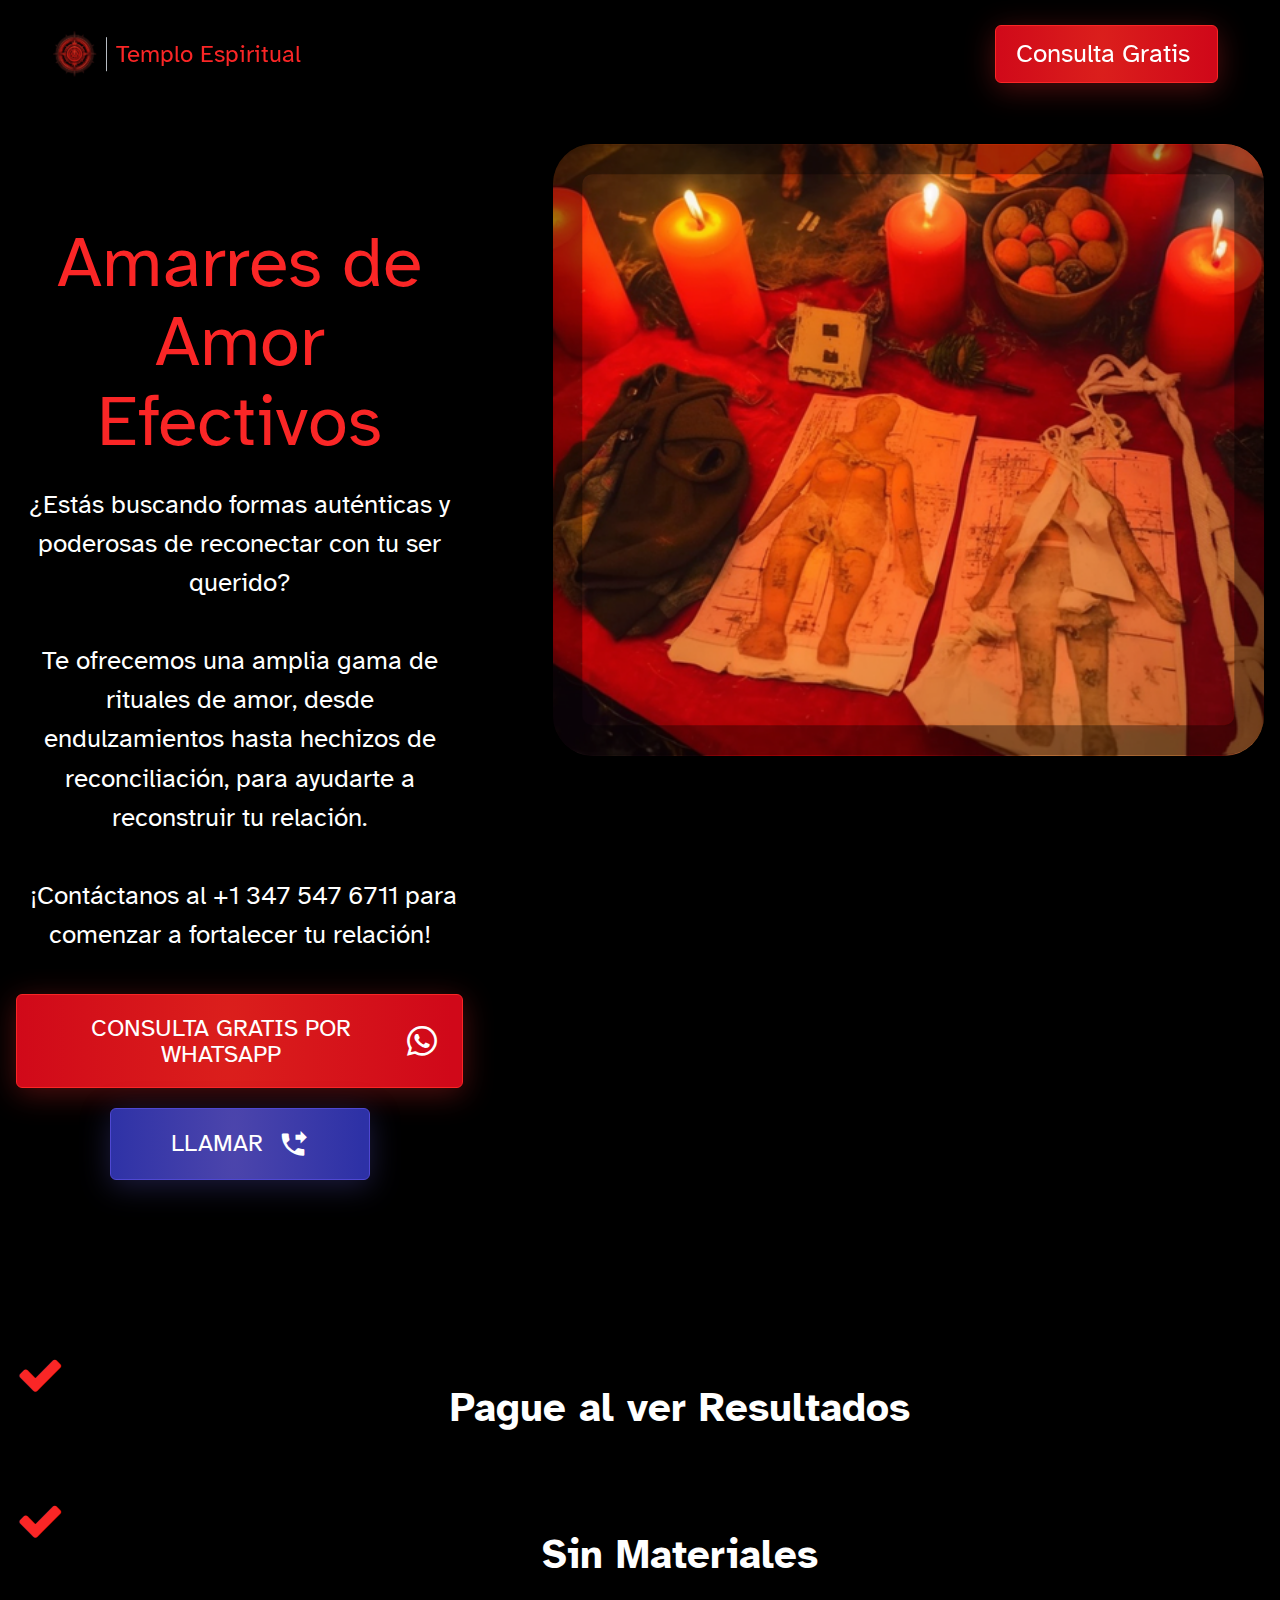
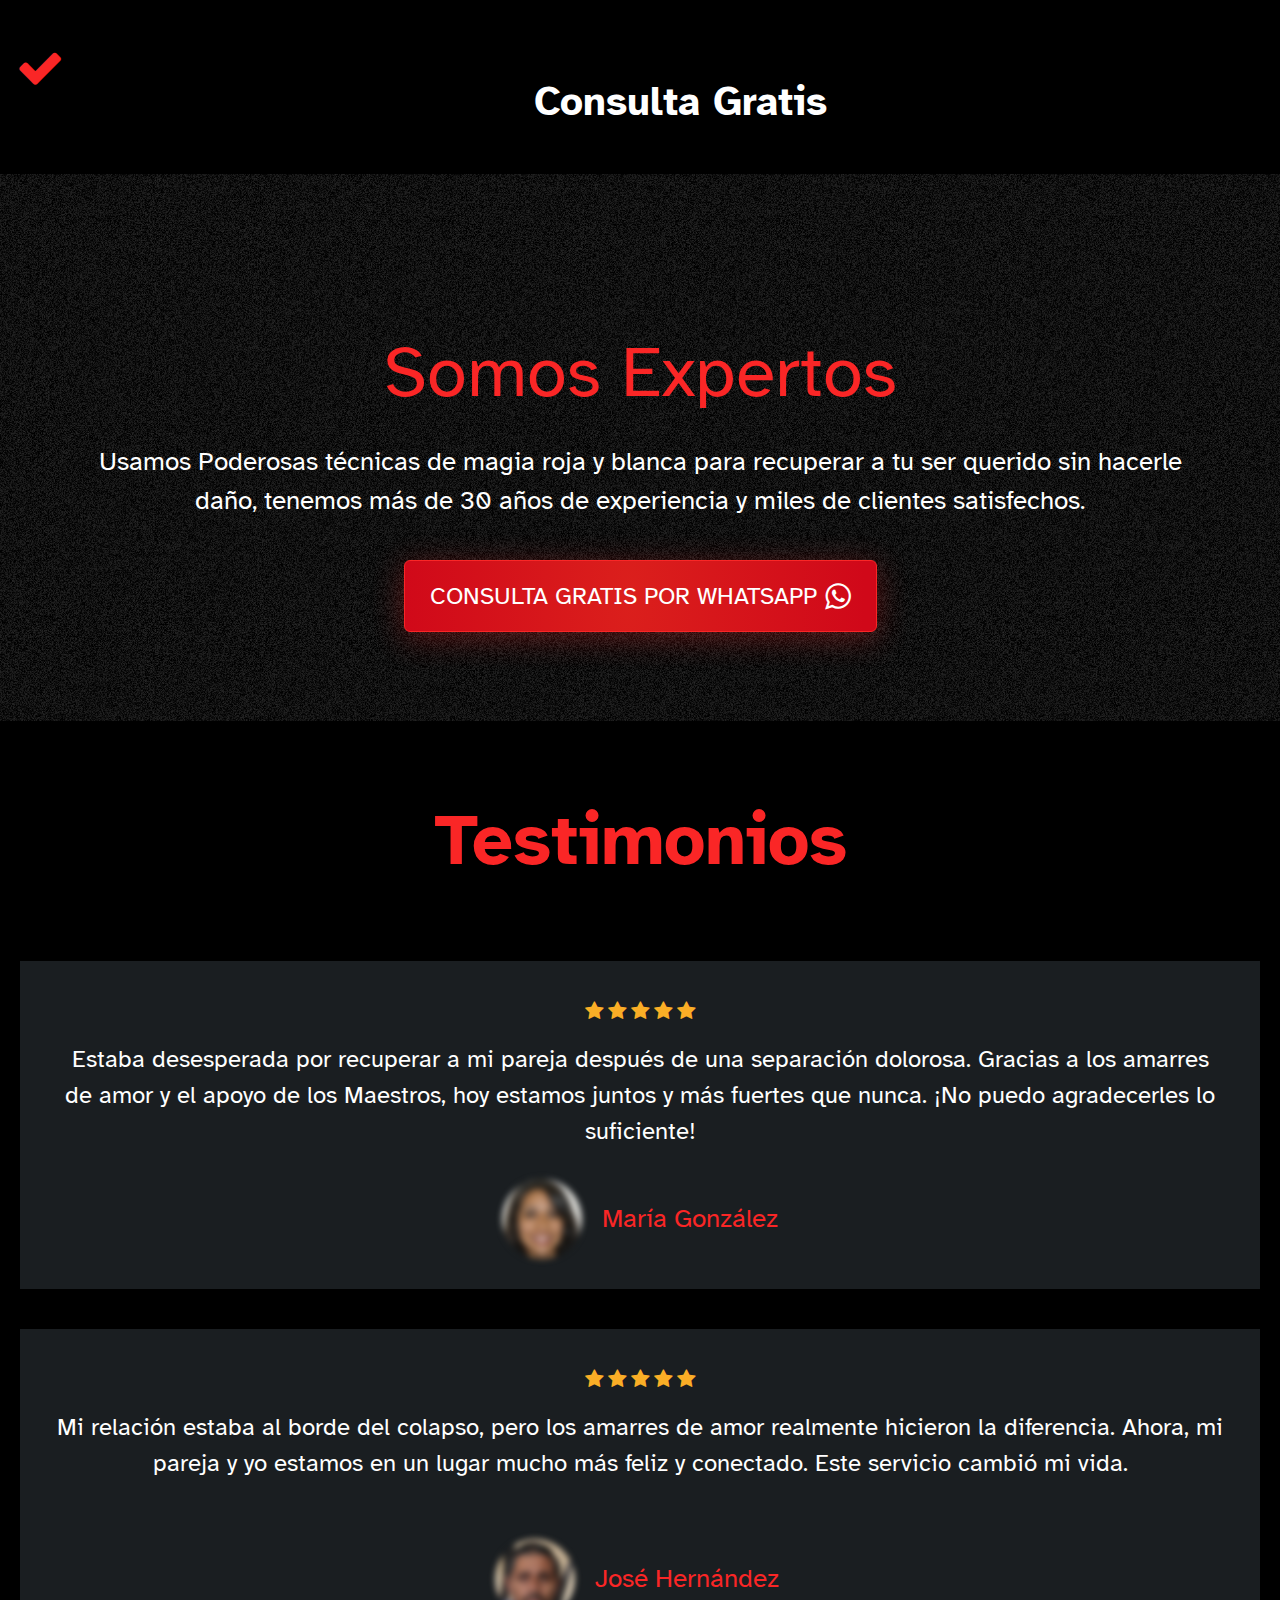
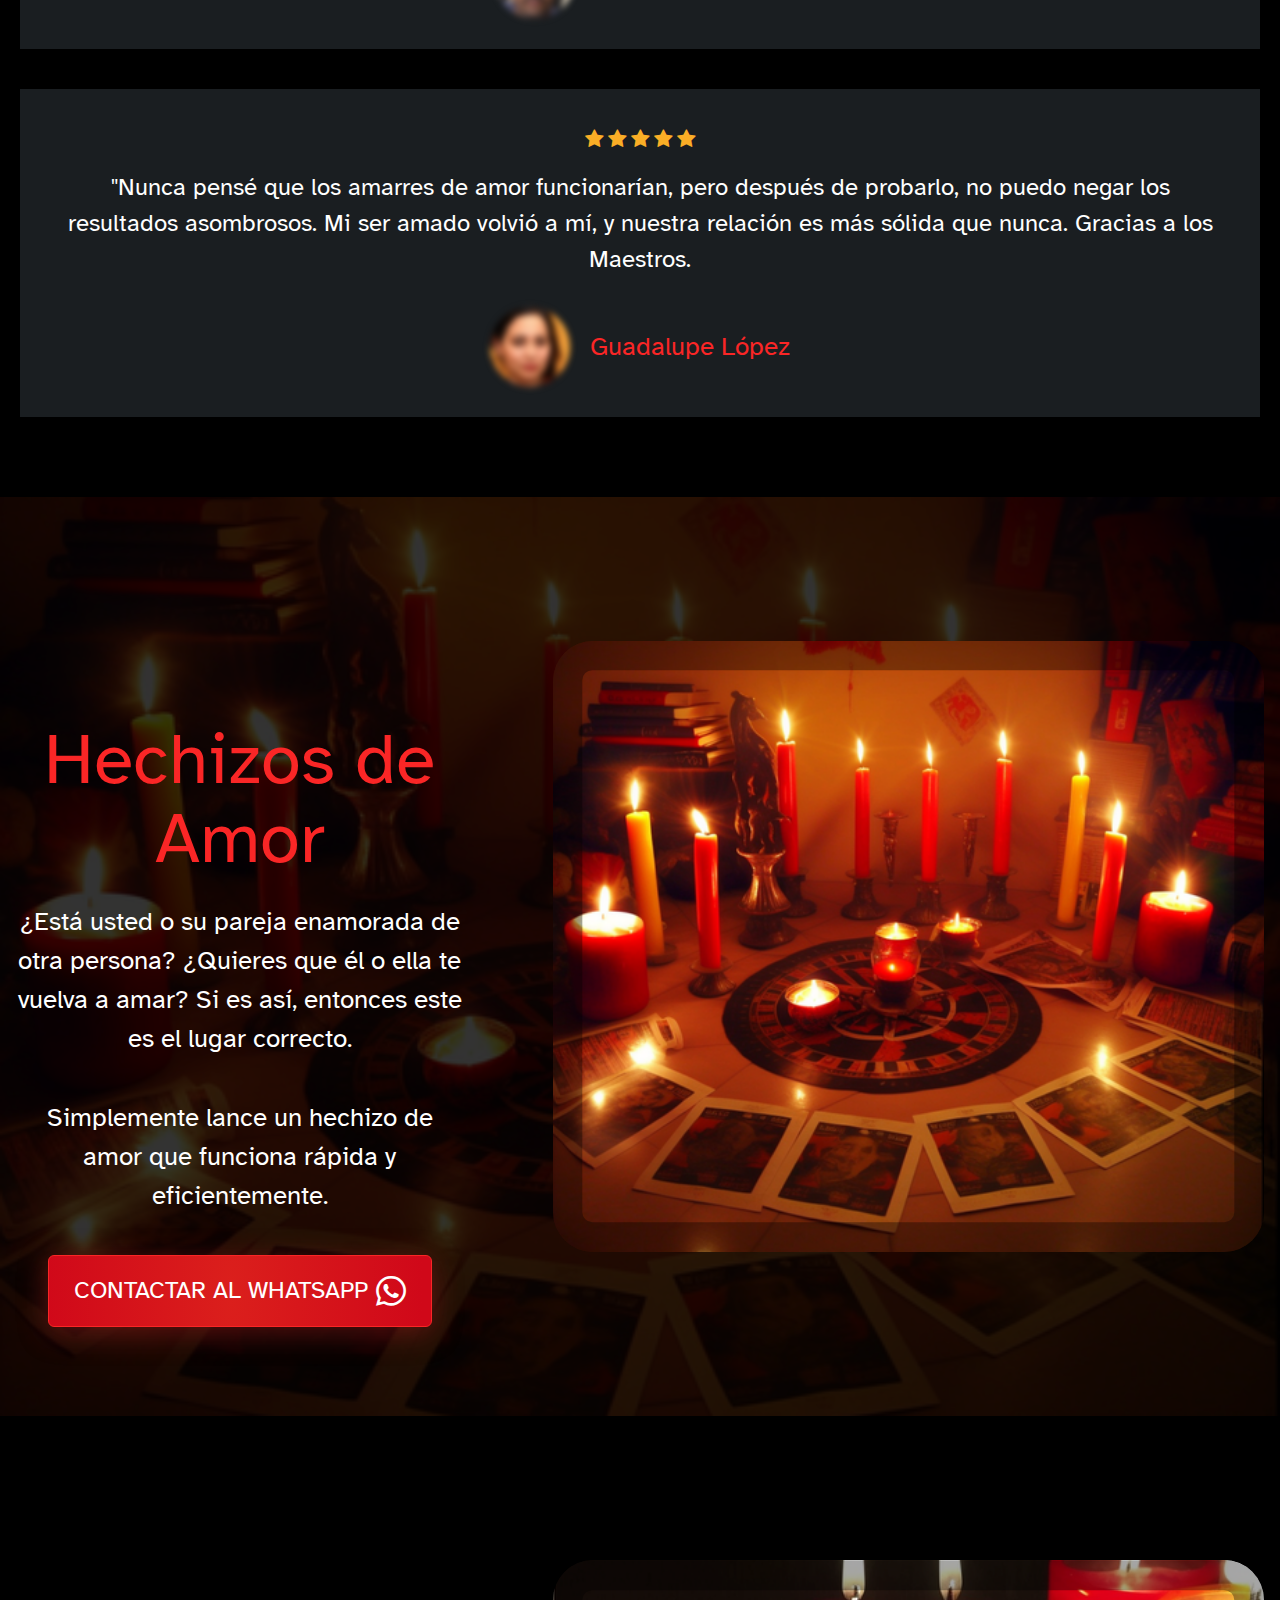
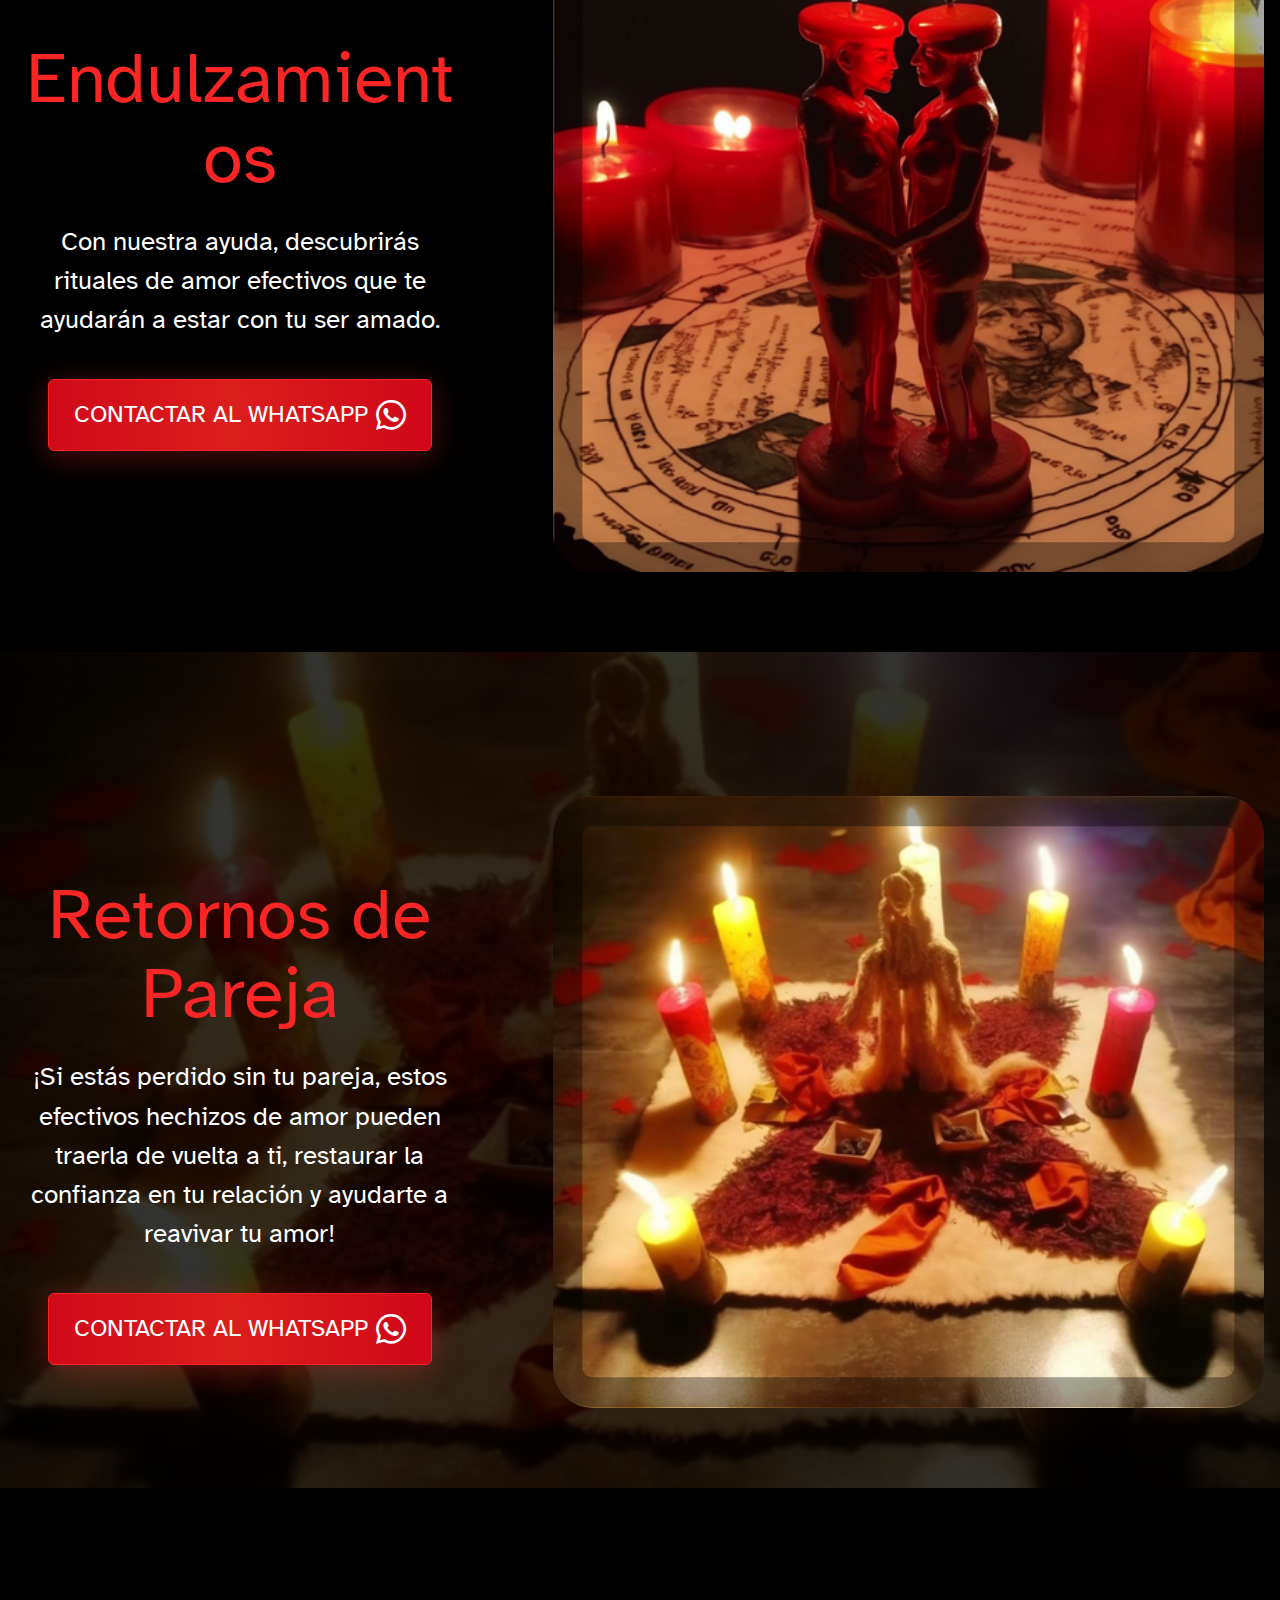
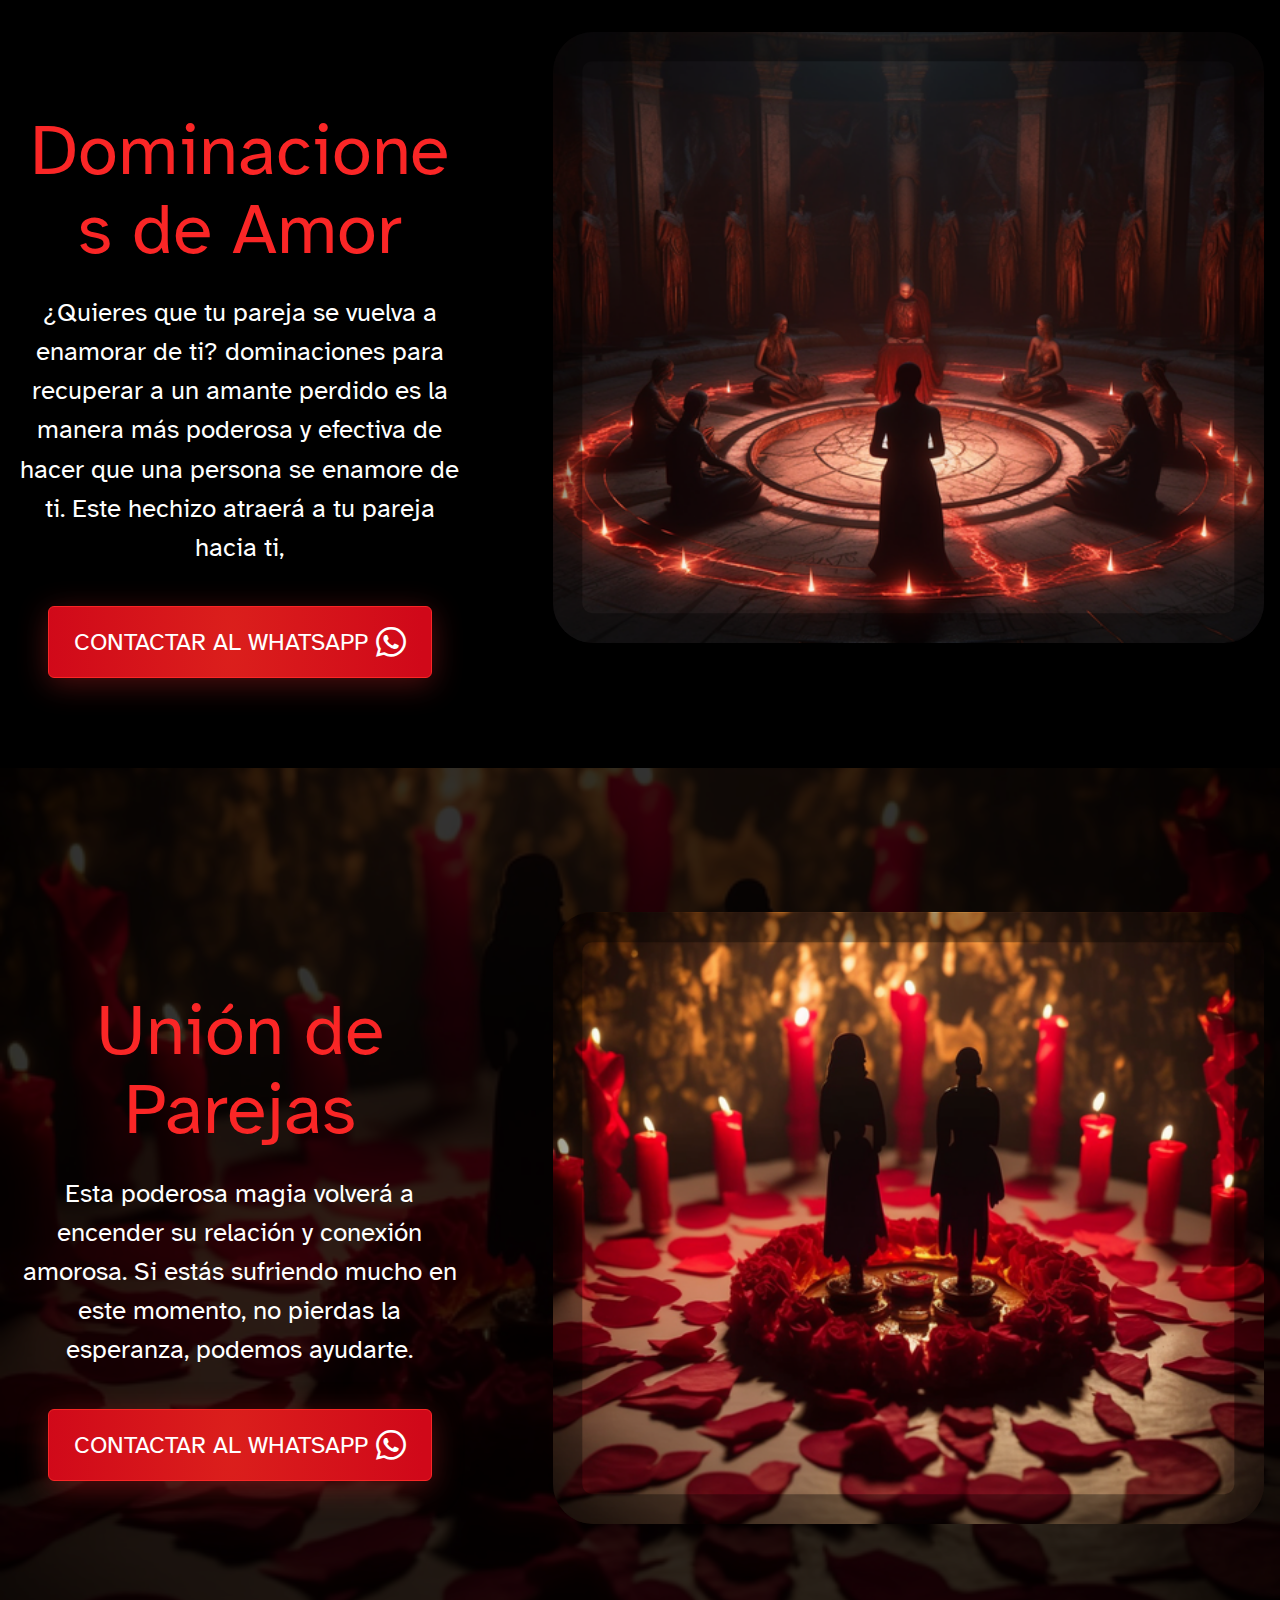
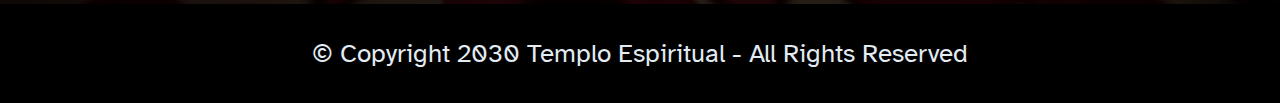
==== commit f9beffb0: "create github pages" ====
--- a/index.html
+++ b/index.html
@@ -77,7 +77,7 @@
             <div class="col-text">
                 <div class="card-wrap">
                     <h6 class="card-title mbr-fonts-style mb-0 display-2"><br>Amarres de Amor Efectivos</h6>
-                    <p class="mbr-text mbr-fonts-style mb-0 display-7">¿Estás buscando formas auténticas y poderosas de reconectar con tu ser querido? <br><br>Te ofrecemos una amplia gama de rituales de amor, desde endulzamientos hasta hechizos de reconciliación, para ayudarte a reconstruir tu relación.<br><br>&nbsp;¡Contáctanos para comenzar a fortalecer tu relación!<br></p>
+                    <p class="mbr-text mbr-fonts-style mb-0 display-7">¿Estás buscando formas auténticas y poderosas de reconectar con tu ser querido? <br><br>Te ofrecemos una amplia gama de rituales de amor, desde endulzamientos hasta hechizos de reconciliación, para ayudarte a reconstruir tu relación.<br><br>&nbsp;¡Contáctanos al +1 347 547 6711 para comenzar a fortalecer tu relación!<br></p>
                     <div class="mbr-section-btn"><a class="btn btn-primary display-4" href="https://contacto.guru/Jh1" target="_blank"><span class="socicon socicon-whatsapp mbr-iconfont mbr-iconfont-btn"></span>CONSULTA GRATIS POR WHATSAPP</a> <a class="btn btn-warning display-4" href="tel:13475476711"><span class="mdi-notification-phone-forwarded mbr-iconfont mbr-iconfont-btn"></span>LLAMAR&nbsp;</a></div>
                 </div>
             </div>
